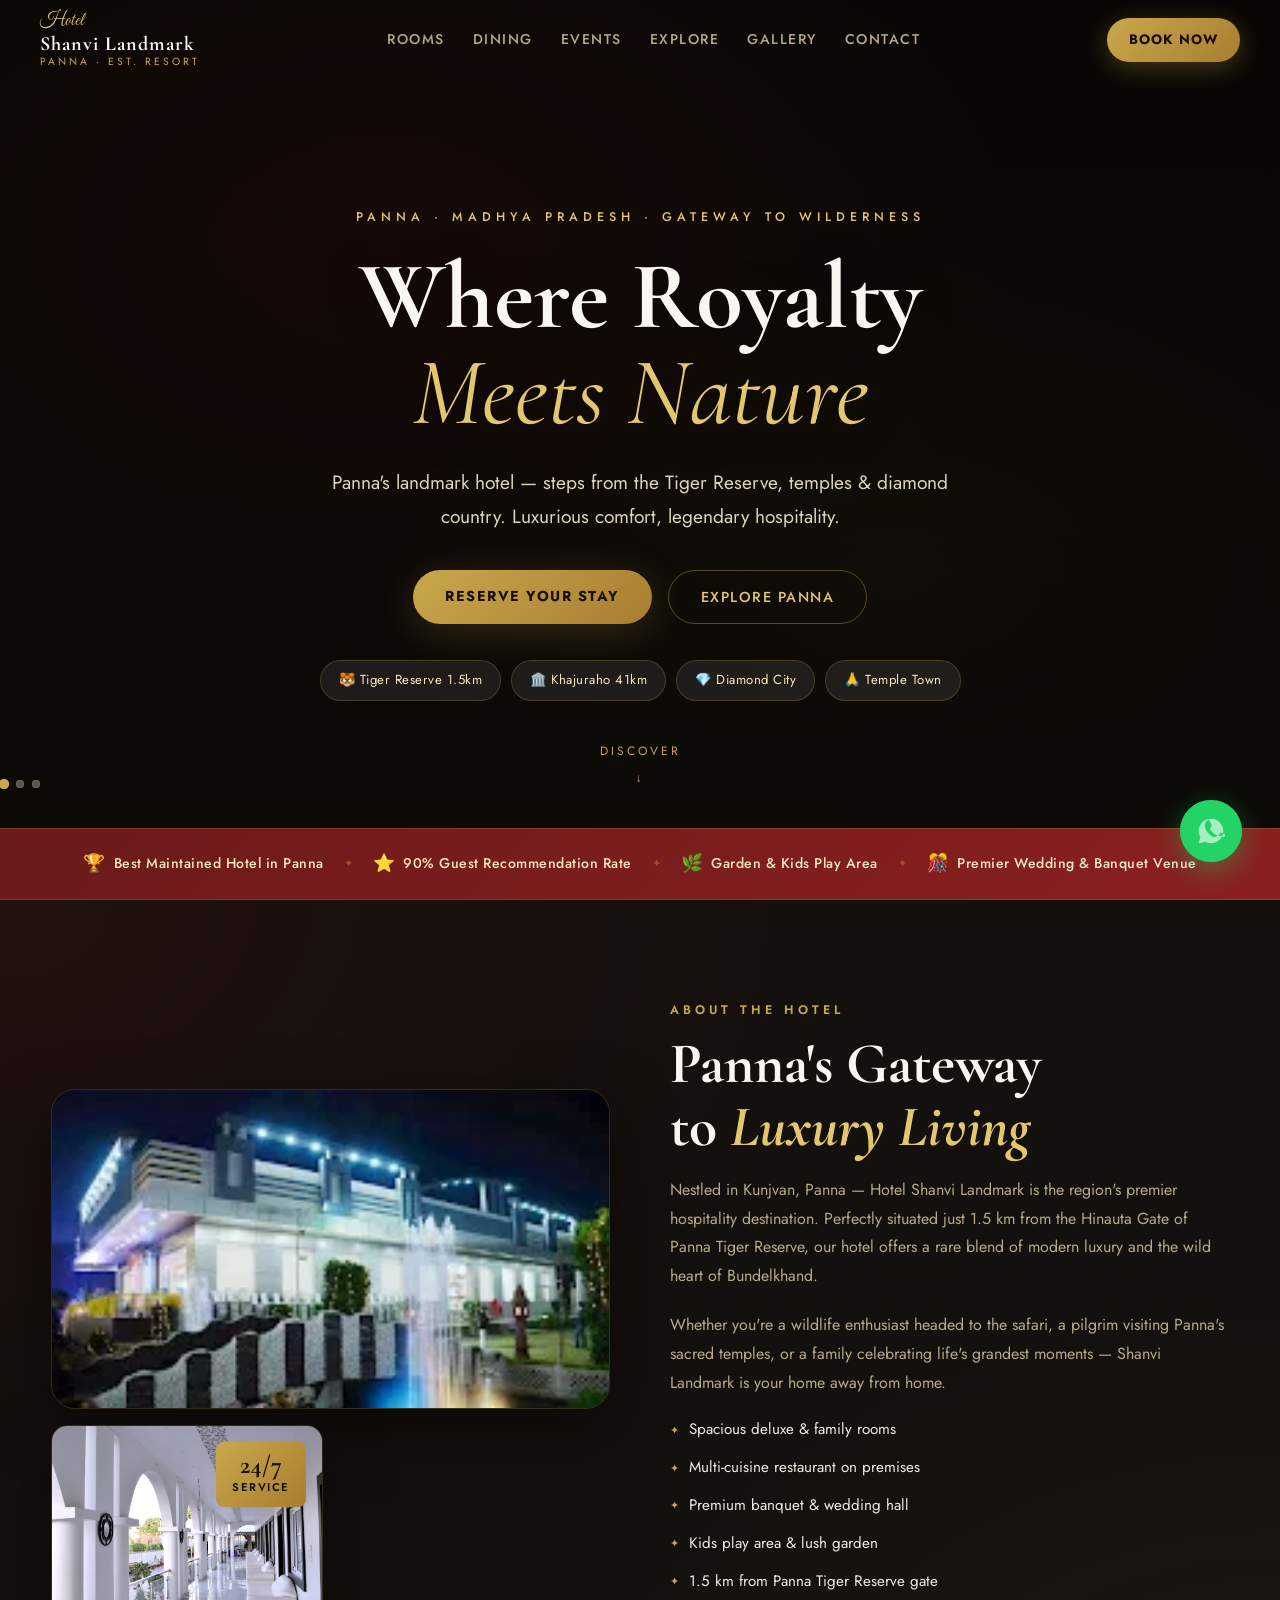
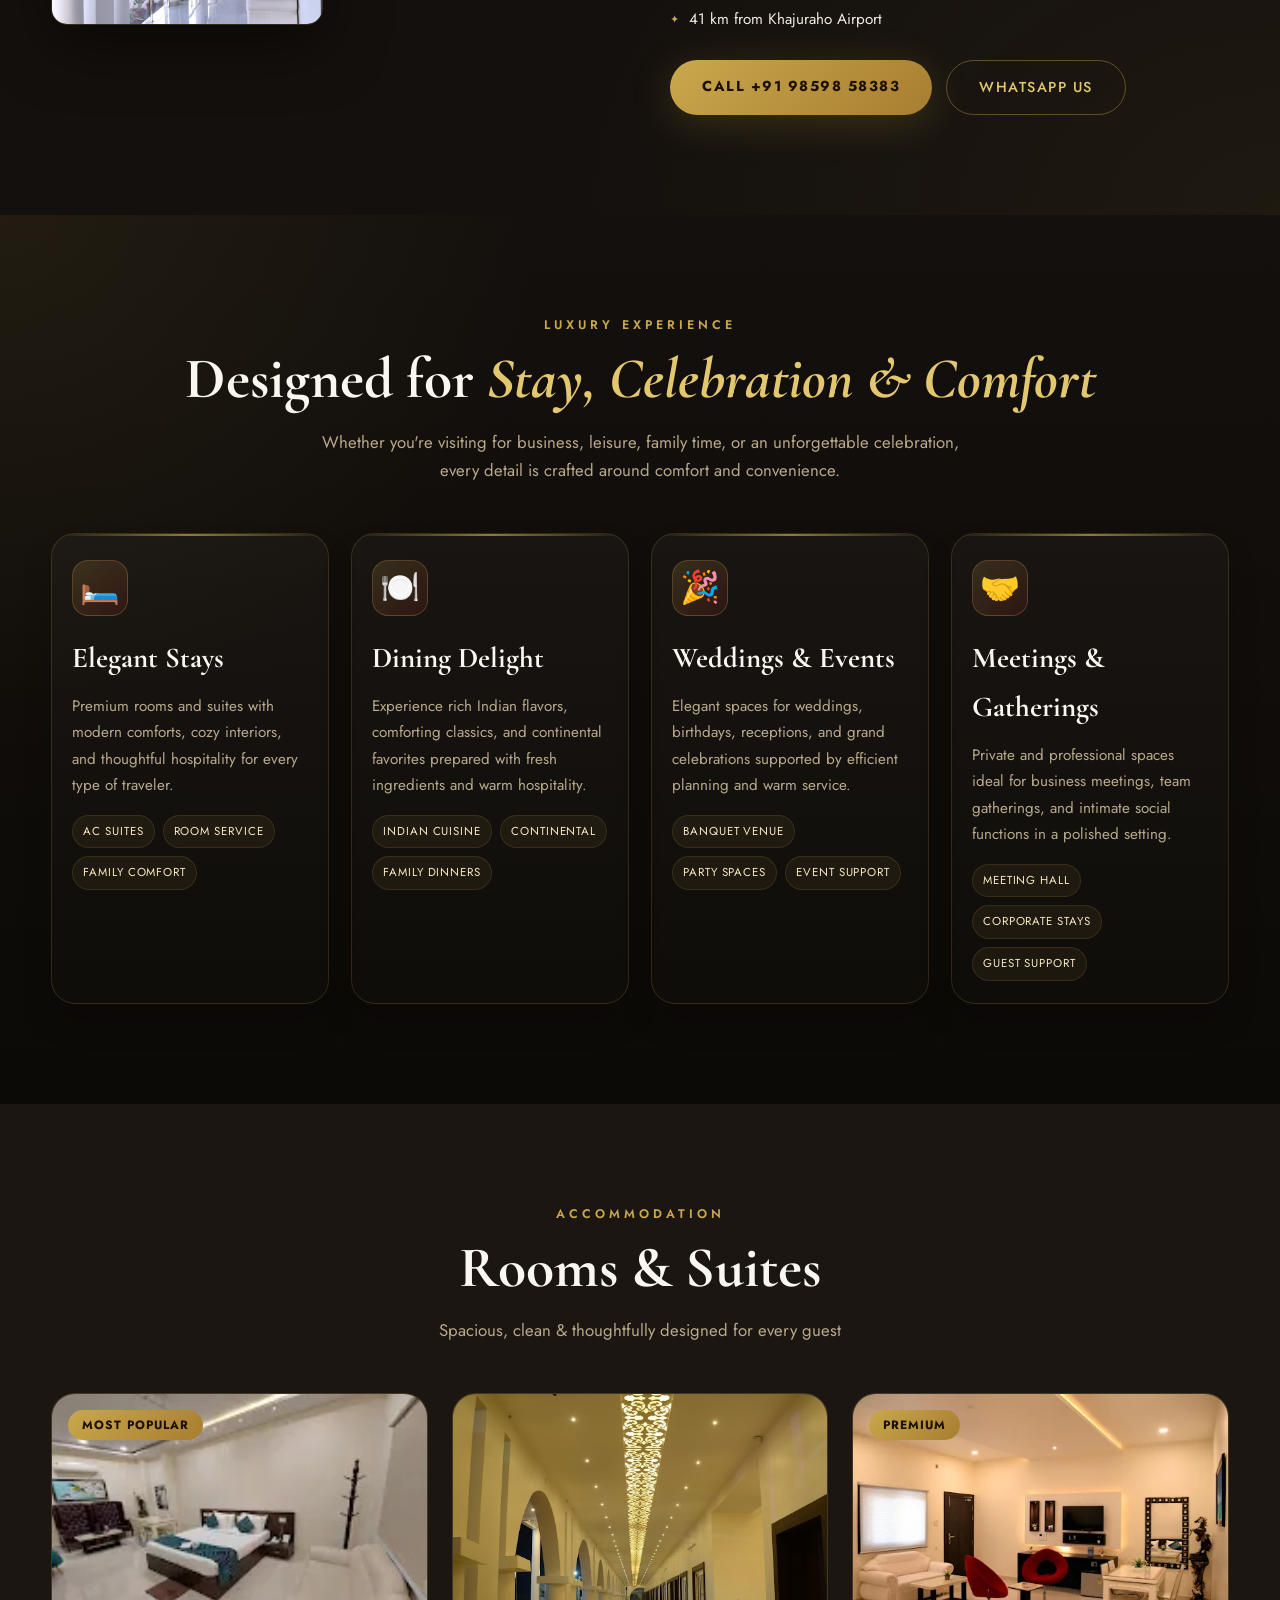
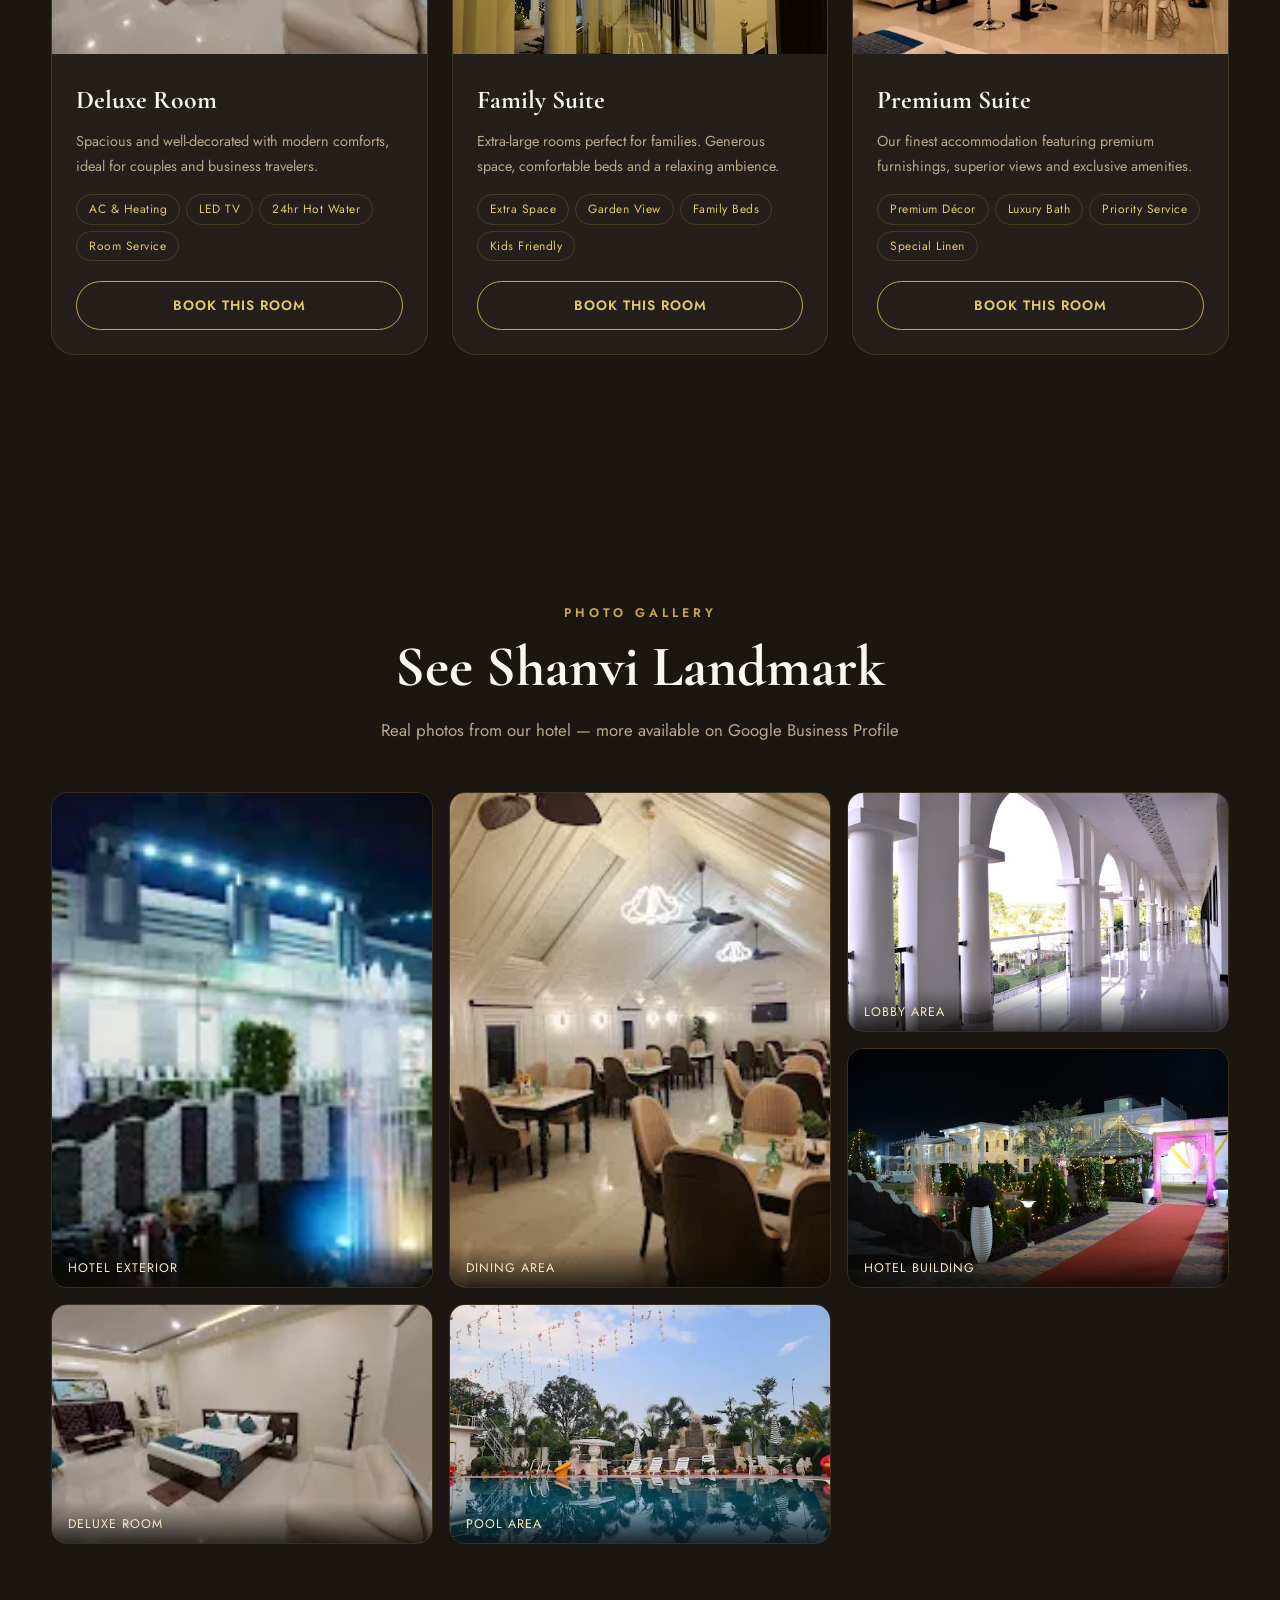
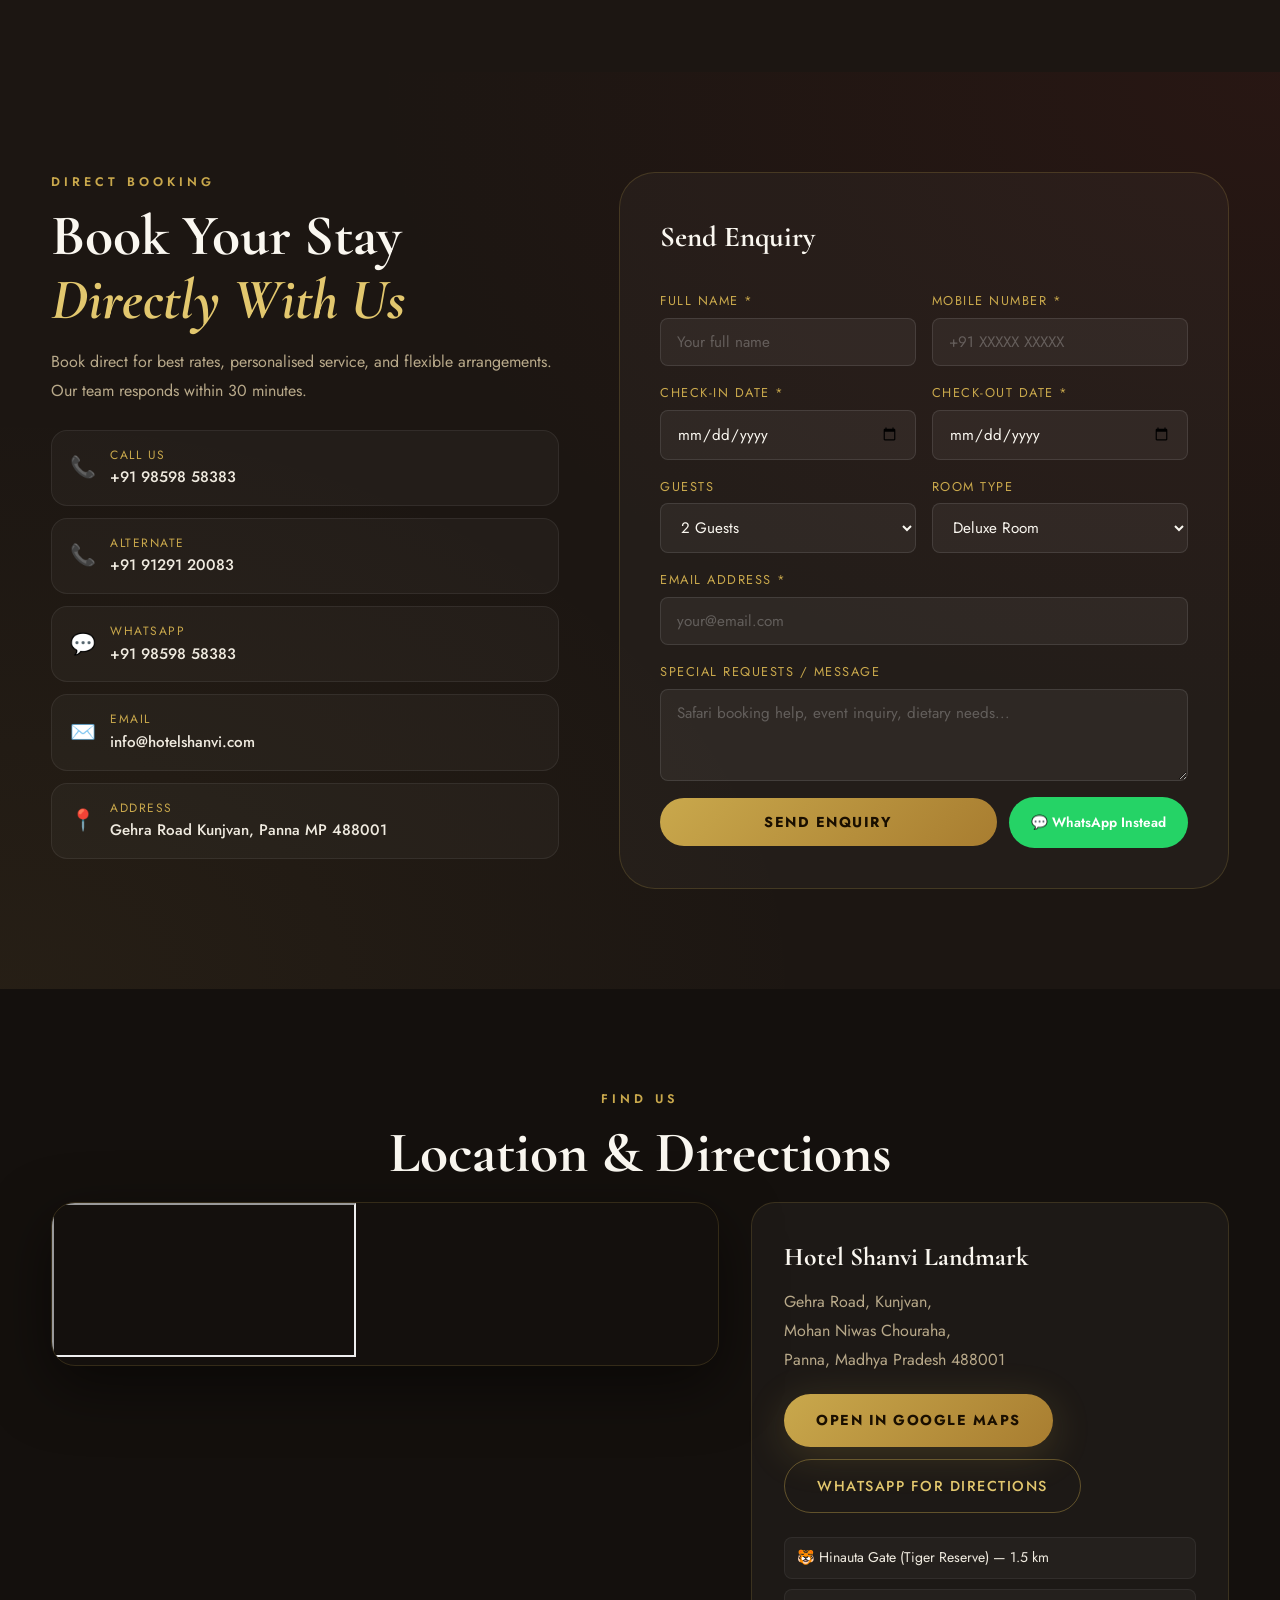
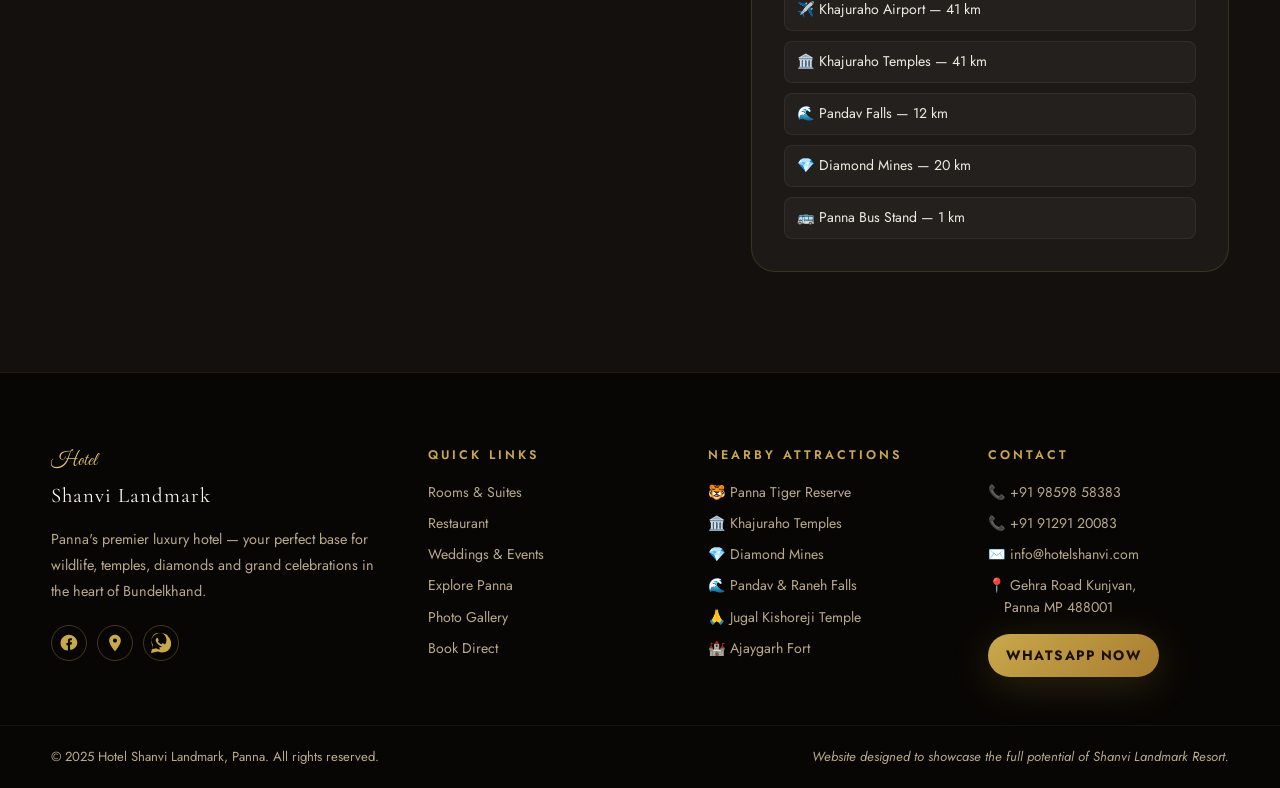
==== index.html @ 97e10716 "Add premium luxury UX layer with mobile sticky booking bar and feature styling" ====
<!DOCTYPE html>
<html lang="en">
<head>
  <meta charset="UTF-8" />
  <meta name="viewport" content="width=device-width, initial-scale=1.0" />
  <meta name="theme-color" content="#0c0a07" />
  <meta name="format-detection" content="telephone=no" />
  <title>Hotel Shanvi Landmark | Panna's Premier Luxury Resort</title>
  <meta name="description" content="Panna's finest luxury hotel — spacious rooms, fine dining, wedding banquet, near Panna Tiger Reserve & Khajuraho. Book direct at Hotel Shanvi Landmark." />

  <meta property="og:title" content="Hotel Shanvi Landmark — Panna's Premier Luxury Resort" />
  <meta property="og:description" content="Panna's finest luxury hotel — spacious rooms, fine dining, wedding banquet, near Panna Tiger Reserve & Khajuraho. Book direct at Hotel Shanvi Landmark." />
  <meta property="og:image" content="/images/exterior-view-front.webp" />
  <meta property="og:type" content="hotel" />
  <meta name="twitter:card" content="summary_large_image" />

  <link rel="dns-prefetch" href="//fonts.googleapis.com">
  <link rel="dns-prefetch" href="//fonts.gstatic.com">
  <link rel="preconnect" href="https://fonts.googleapis.com">
  <link rel="preconnect" href="https://fonts.gstatic.com" crossorigin>
  <link href="https://fonts.googleapis.com/css2?family=Cormorant+Garamond:wght@400;500;600;700&family=Great+Vibes&family=Jost:wght@300;400;500;600;700&display=swap" rel="stylesheet">

  <script type="application/ld+json">
  {
    "@context": "https://schema.org",
    "@type": "Hotel",
    "name": "Hotel Shanvi Landmark",
    "image": [
      "https://raw.githubusercontent.com/Abhisheksonijhon/sanghvi-hotel/main/images/exterior-view-front.webp",
      "https://raw.githubusercontent.com/Abhisheksonijhon/sanghvi-hotel/main/images/day-lobby.jpg"
    ],
    "address": {
      "@type": "PostalAddress",
      "streetAddress": "Gehra Road Kunjvan",
      "addressLocality": "Panna",
      "addressRegion": "MP",
      "postalCode": "488001",
      "addressCountry": "IN"
    },
    "telephone": "+919859858383",
    "url": "https://abhisheksonijhon.github.io/sanghvi-hotel/"
  }
  </script>

  <link rel="stylesheet" href="style.css">
  <link rel="stylesheet" href="animations.css">
  <link rel="stylesheet" href="responsive.css">
  <link rel="stylesheet" href="mobile-fixes.css">
  <link rel="stylesheet" href="luxury-enhancements.css">
  <script src="js/main.js" defer></script>
  <script src="js/form.js" defer></script>
</head>
<body>

  <div class="preloader" id="preloader">
    <div class="preloader-inner">
      <div class="preloader-crest">✦</div>
      <div class="preloader-name">Shanvi Landmark</div>
      <div class="preloader-bar"><div class="preloader-fill"></div></div>
    </div>
  </div>

  <header class="navbar" id="navbar">
    <div class="nav-inner">
      <a href="#home" class="logo" aria-label="Shanvi Landmark home page">
        <span class="logo-script">Hotel</span>
        <span class="logo-main">Shanvi Landmark</span>
        <span class="logo-sub">Panna · Est. Resort</span>
      </a>
      <nav class="nav-links" id="navLinks" aria-label="Main navigation">
        <a href="#rooms">Rooms</a>
        <a href="#dining">Dining</a>
        <a href="#events">Events</a>
        <a href="#explore">Explore</a>
        <a href="#gallery">Gallery</a>
        <a href="#contact">Contact</a>
      </nav>
      <div class="nav-right">
        <a href="#booking" class="nav-book-btn">Book Now</a>
        <button class="hamburger" id="hamburger" aria-label="Menu" aria-expanded="false">
          <span></span><span></span><span></span>
        </button>
      </div>
    </div>
    <div class="mobile-menu" id="mobileMenu" aria-hidden="true">
      <a href="#rooms" onclick="closeMobile()">Rooms</a>
      <a href="#dining" onclick="closeMobile()">Dining</a>
      <a href="#events" onclick="closeMobile()">Events</a>
      <a href="#explore" onclick="closeMobile()">Explore Panna</a>
      <a href="#gallery" onclick="closeMobile()">Gallery</a>
      <a href="#contact" onclick="closeMobile()">Contact</a>
      <a href="#booking" class="mobile-book" onclick="closeMobile()">Book Now</a>
    </div>
  </header>

  <main>
    <section class="hero" id="home">
      <div class="hero-slides">
        <div class="slide slide-1 active"></div>
        <div class="slide slide-2"></div>
        <div class="slide slide-3"></div>
      </div>
      <div class="hero-overlay"></div>

      <div class="hero-content">
        <p class="hero-eyebrow reveal-up">Panna · Madhya Pradesh · Gateway to Wilderness</p>
        <h1 class="hero-title reveal-up delay-1">Where Royalty<br><em>Meets Nature</em></h1>
        <p class="hero-desc reveal-up delay-2">Panna's landmark hotel — steps from the Tiger Reserve, temples & diamond country. Luxurious comfort, legendary hospitality.</p>
        <div class="hero-actions reveal-up delay-3">
          <a href="#booking" class="btn-gold">Reserve Your Stay</a>
          <a href="#explore" class="btn-ghost">Explore Panna</a>
        </div>
        <div class="hero-badges reveal-up delay-4">
          <div class="badge">🐯 Tiger Reserve 1.5km</div>
          <div class="badge">🏛️ Khajuraho 41km</div>
          <div class="badge">💎 Diamond City</div>
          <div class="badge">🙏 Temple Town</div>
        </div>
      </div>

      <div class="hero-scroll">
        <span>Discover</span>
        <div class="scroll-arrow">↓</div>
      </div>

      <div class="slide-dots">
        <button class="dot active" onclick="goSlide(0)" aria-label="Slide 1"></button>
        <button class="dot" onclick="goSlide(1)" aria-label="Slide 2"></button>
        <button class="dot" onclick="goSlide(2)" aria-label="Slide 3"></button>
      </div>
    </section>

    <section class="strip-stats">
      <div class="strip-inner">
        <div class="strip-item"><span class="strip-icon">🏆</span><span class="strip-text">Best Maintained Hotel in Panna</span></div>
        <div class="strip-divider">✦</div>
        <div class="strip-item"><span class="strip-icon">⭐</span><span class="strip-text">90% Guest Recommendation Rate</span></div>
        <div class="strip-divider">✦</div>
        <div class="strip-item"><span class="strip-icon">🌿</span><span class="strip-text">Garden & Kids Play Area</span></div>
        <div class="strip-divider">✦</div>
        <div class="strip-item"><span class="strip-icon">🎊</span><span class="strip-text">Premier Wedding & Banquet Venue</span></div>
      </div>
    </section>

    <section class="section about-section" id="about">
      <div class="container grid-2-col">
        <div class="about-images reveal-left">
          <div class="about-img-main">
            <img src="images/exterior-view-front.webp" alt="Hotel Shanvi Landmark Panna exterior" width="1600" height="900" loading="lazy" />
          </div>
          <div class="about-img-accent">
            <img src="images/day-lobby.jpg" alt="Hotel lobby" width="800" height="600" loading="lazy" />
            <div class="about-badge-float">
              <div class="float-number">24/7</div>
              <div class="float-label">Service</div>
            </div>
          </div>
        </div>
        <div class="about-content reveal-right">
          <div class="section-label">About the Hotel</div>
          <h2 class="section-title">Panna's Gateway<br>to <em>Luxury Living</em></h2>
          <p class="section-body">Nestled in Kunjvan, Panna — Hotel Shanvi Landmark is the region's premier hospitality destination. Perfectly situated just 1.5 km from the Hinauta Gate of Panna Tiger Reserve, our hotel offers a rare blend of modern luxury and the wild heart of Bundelkhand.</p>
          <p class="section-body">Whether you're a wildlife enthusiast headed to the safari, a pilgrim visiting Panna's sacred temples, or a family celebrating life's grandest moments — Shanvi Landmark is your home away from home.</p>
          <ul class="about-feats">
            <li><span class="feat-icon">✦</span> Spacious deluxe & family rooms</li>
            <li><span class="feat-icon">✦</span> Multi-cuisine restaurant on premises</li>
            <li><span class="feat-icon">✦</span> Premium banquet & wedding hall</li>
            <li><span class="feat-icon">✦</span> Kids play area & lush garden</li>
            <li><span class="feat-icon">✦</span> 1.5 km from Panna Tiger Reserve gate</li>
            <li><span class="feat-icon">✦</span> 41 km from Khajuraho Airport</li>
          </ul>
          <div class="about-cta">
            <a href="tel:+919859858383" class="btn-gold">Call +91 98598 58383</a>
            <a href="https://wa.me/919859858383" rel="noopener noreferrer" class="btn-ghost" target="_blank">WhatsApp Us</a>
          </div>
        </div>
      </div>
    </section>

    <section class="section feature-section" id="experience">
      <div class="container">
        <div class="section-head center">
          <div class="section-label">Luxury Experience</div>
          <h2 class="section-title">Designed for <em>Stay, Celebration & Comfort</em></h2>
          <p class="section-subtitle">Whether you're visiting for business, leisure, family time, or an unforgettable celebration, every detail is crafted around comfort and convenience.</p>
        </div>
        <div class="feature-grid">
          <article class="feature-card reveal-up">
            <div class="feature-icon">🛏️</div>
            <h3>Elegant Stays</h3>
            <p>Premium rooms and suites with modern comforts, cozy interiors, and thoughtful hospitality for every type of traveler.</p>
            <ul>
              <li>AC suites</li>
              <li>Room service</li>
              <li>Family comfort</li>
            </ul>
          </article>
          <article class="feature-card reveal-up delay-1">
            <div class="feature-icon">🍽️</div>
            <h3>Dining Delight</h3>
            <p>Experience rich Indian flavors, comforting classics, and continental favorites prepared with fresh ingredients and warm hospitality.</p>
            <ul>
              <li>Indian cuisine</li>
              <li>Continental</li>
              <li>Family dinners</li>
            </ul>
          </article>
          <article class="feature-card reveal-up delay-2">
            <div class="feature-icon">🎉</div>
            <h3>Weddings & Events</h3>
            <p>Elegant spaces for weddings, birthdays, receptions, and grand celebrations supported by efficient planning and warm service.</p>
            <ul>
              <li>Banquet venue</li>
              <li>Party spaces</li>
              <li>Event support</li>
            </ul>
          </article>
          <article class="feature-card reveal-up delay-3">
            <div class="feature-icon">🤝</div>
            <h3>Meetings & Gatherings</h3>
            <p>Private and professional spaces ideal for business meetings, team gatherings, and intimate social functions in a polished setting.</p>
            <ul>
              <li>Meeting hall</li>
              <li>Corporate stays</li>
              <li>Guest support</li>
            </ul>
          </article>
        </div>
      </div>
    </section>

    <section class="section rooms-section" id="rooms">
      <div class="container">
        <div class="section-head center">
          <div class="section-label">Accommodation</div>
          <h2 class="section-title">Rooms & Suites</h2>
          <p class="section-subtitle">Spacious, clean & thoughtfully designed for every guest</p>
        </div>

        <div class="rooms-grid">
          <div class="room-card reveal-up">
            <div class="room-img-wrap">
              <img src="images/delux-romm.webp" alt="Deluxe Room at Shanvi Landmark" width="1200" height="800" loading="lazy" />
              <div class="room-tag">Most Popular</div>
            </div>
            <div class="room-info">
              <h3>Deluxe Room</h3>
              <p>Spacious and well-decorated with modern comforts, ideal for couples and business travelers.</p>
              <ul class="room-amenities">
                <li>AC &amp; Heating</li>
                <li>LED TV</li>
                <li>24hr Hot Water</li>
                <li>Room Service</li>
              </ul>
              <a data-room="Deluxe Room" href="#booking" class="btn-room">Book This Room</a>
            </div>
          </div>

          <div class="room-card reveal-up delay-1">
            <div class="room-img-wrap">
              <img src="images/slh-lobby.JPG" alt="Family Suite at Shanvi Landmark" width="1200" height="800" loading="lazy" />
            </div>
            <div class="room-info">
              <h3>Family Suite</h3>
              <p>Extra-large rooms perfect for families. Generous space, comfortable beds and a relaxing ambience.</p>
              <ul class="room-amenities">
                <li>Extra Space</li>
                <li>Garden View</li>
                <li>Family Beds</li>
                <li>Kids Friendly</li>
              </ul>
              <a data-room="Family Suite" href="#booking" class="btn-room">Book This Room</a>
            </div>
          </div>

          <div class="room-card reveal-up delay-2">
            <div class="room-img-wrap">
              <img src="images/super-delus-room.webp" alt="Premium Suite at Shanvi Landmark" width="1200" height="800" loading="lazy" />
              <div class="room-tag">Premium</div>
            </div>
            <div class="room-info">
              <h3>Premium Suite</h3>
              <p>Our finest accommodation featuring premium furnishings, superior views and exclusive amenities.</p>
              <ul class="room-amenities">
                <li>Premium Décor</li>
                <li>Luxury Bath</li>
                <li>Priority Service</li>
                <li>Special Linen</li>
              </ul>
              <a data-room="Premium Suite" href="#booking" class="btn-room">Book This Room</a>
            </div>
          </div>
        </div>
      </div>
    </section>

    <section class="section gallery-section" id="gallery">
      <div class="container">
        <div class="section-head center">
          <div class="section-label">Photo Gallery</div>
          <h2 class="section-title">See Shanvi Landmark</h2>
          <p class="section-subtitle">Real photos from our hotel — more available on Google Business Profile</p>
        </div>
        <div class="gallery-masonry">
          <div class="gm-item tall reveal-up"><img src="images/exterior-view-front.webp" alt="Hotel exterior" loading="lazy" /><div class="gm-caption">Hotel Exterior</div></div>
          <div class="gm-item reveal-up delay-1"><img src="images/lobby-day.jpg" alt="Hotel lobby" loading="lazy" /><div class="gm-caption">Lobby Area</div></div>
          <div class="gm-item reveal-up delay-2"><img src="images/front-outer.jpg" alt="Hotel building" loading="lazy" /><div class="gm-caption">Hotel Building</div></div>
          <div class="gm-item tall reveal-up delay-1"><img src="images/food-cafeteria.webp" alt="Dining" loading="lazy" /><div class="gm-caption">Dining Area</div></div>
          <div class="gm-item reveal-up delay-2"><img src="images/delux-romm.webp" alt="Deluxe Room" loading="lazy" /><div class="gm-caption">Deluxe Room</div></div>
          <div class="gm-item reveal-up delay-3"><img src="images/swiming-pool-area.webp" alt="Swimming Pool" loading="lazy" /><div class="gm-caption">Pool Area</div></div>
        </div>
      </div>
    </section>

    <section class="section booking-section" id="booking">
      <div class="container">
        <div class="booking-wrap">
          <div class="booking-info reveal-left">
            <div class="section-label">Direct Booking</div>
            <h2 class="section-title">Book Your Stay<br><em>Directly With Us</em></h2>
            <p class="section-body">Book direct for best rates, personalised service, and flexible arrangements. Our team responds within 30 minutes.</p>
            <div class="booking-contact-list">
              <a href="tel:+919859858383" class="bc-item"><div class="bc-icon">📞</div><div><div class="bc-label">Call Us</div><div class="bc-value">+91 98598 58383</div></div></a>
              <a href="tel:+919129120083" class="bc-item"><div class="bc-icon">📞</div><div><div class="bc-label">Alternate</div><div class="bc-value">+91 91291 20083</div></div></a>
              <a href="https://wa.me/919859858383" class="bc-item" target="_blank" rel="noopener noreferrer"><div class="bc-icon">💬</div><div><div class="bc-label">WhatsApp</div><div class="bc-value">+91 98598 58383</div></div></a>
              <a href="mailto:info@hotelshanvi.com" class="bc-item"><div class="bc-icon">✉️</div><div><div class="bc-label">Email</div><div class="bc-value">info@hotelshanvi.com</div></div></a>
              <div class="bc-item"><div class="bc-icon">📍</div><div><div class="bc-label">Address</div><div class="bc-value">Gehra Road Kunjvan, Panna MP 488001</div></div></div>
            </div>
          </div>

          <div class="booking-form-wrap reveal-right">
            <form class="booking-form" id="bookingForm">
              <h3>Send Enquiry</h3>
              <div class="form-row">
                <div class="form-group"><label for="name">Full Name *</label><input id="name" type="text" name="name" required placeholder="Your full name" /></div>
                <div class="form-group"><label for="phone">Mobile Number *</label><input id="phone" type="tel" name="phone" required placeholder="+91 XXXXX XXXXX" /></div>
              </div>
              <div class="form-row">
                <div class="form-group"><label for="checkin">Check-in Date *</label><input id="checkin" type="date" name="checkin" required /></div>
                <div class="form-group"><label for="checkout">Check-out Date *</label><input id="checkout" type="date" name="checkout" required /></div>
              </div>
              <div class="form-row">
                <div class="form-group"><label for="guests">Guests</label><select name="guests" id="guests"><option>1 Guest</option><option selected>2 Guests</option><option>3 Guests</option><option>4+ Guests</option></select></div>
                <div class="form-group"><label for="room">Room Type</label><select name="room" id="room"><option>Deluxe Room</option><option>Family Suite</option><option>Premium Suite</option><option>Not Sure Yet</option></select></div>
              </div>
              <div class="form-group full"><label for="email">Email Address *</label><input id="email" type="email" name="email" required placeholder="your@email.com" /></div>
              <div class="form-group full"><label for="message">Special Requests / Message</label><textarea id="message" name="message" rows="3" placeholder="Safari booking help, event inquiry, dietary needs..."></textarea></div>
              <div class="form-submit-row">
                <button type="submit" class="btn-submit" id="submitBtn"><span id="submitText">Send Enquiry</span><span id="submitSpinner" style="display:none">Sending...</span></button>
                <a href="https://wa.me/919859858383?text=Hello%2C%20I%20want%20to%20book%20a%20room%20at%20Shanvi%20Landmark%20Panna." class="btn-whatsapp-form" rel="noopener noreferrer" target="_blank">💬 WhatsApp Instead</a>
              </div>
              <div class="form-success" id="formSuccess" style="display:none">✅ Your enquiry has been sent! Our team will contact you within 30 minutes.</div>
              <div class="form-error" id="formError" style="display:none">❌ Something went wrong. Please call us directly.</div>
            </form>
          </div>
        </div>
      </div>
    </section>

    <section class="section location-section" id="contact">
      <div class="container">
        <div class="section-head center">
          <div class="section-label">Find Us</div>
          <h2 class="section-title">Location &amp; Directions</h2>
        </div>
        <div class="location-wrap">
          <div class="location-map reveal-left">
            <div class="map-responsive">
              <iframe src="https://www.google.com/maps/embed?pb=!1m18!1m12!1m3!1d3622.7!2d80.1871!3d24.7208!2m3!1f0!2f0!3f0!3m2!1i1024!2i768!4f13.1" title="Hotel Shanvi Landmark Panna location" loading="lazy" referrerpolicy="no-referrer-strict-origin-when-cross-origin" sandbox="allow-scripts allow-same-origin" aria-label="Hotel Shanvi Landmark location on Google Maps"></iframe>
            </div>
          </div>
          <div class="location-info reveal-right">
            <div class="li-card">
              <h3>Hotel Shanvi Landmark</h3>
              <p>Gehra Road, Kunjvan,<br>Mohan Niwas Chouraha,<br>Panna, Madhya Pradesh 488001</p>
              <div class="li-links">
                <a href="https://maps.app.goo.gl/8oGjP77grbRZjbnB8" class="btn-gold" target="_blank" rel="noopener noreferrer">Open in Google Maps</a>
                <a href="https://wa.me/919859858383?text=Hi%2C%20I%20need%20directions%20to%20Shanvi%20Landmark%20Hotel." class="btn-ghost" target="_blank" rel="noopener noreferrer">WhatsApp for Directions</a>
              </div>
              <div class="li-dist-list">
                <div class="ldl-item">🐯 Hinauta Gate (Tiger Reserve) — 1.5 km</div>
                <div class="ldl-item">✈️ Khajuraho Airport — 41 km</div>
                <div class="ldl-item">🏛️ Khajuraho Temples — 41 km</div>
                <div class="ldl-item">🌊 Pandav Falls — 12 km</div>
                <div class="ldl-item">💎 Diamond Mines — 20 km</div>
                <div class="ldl-item">🚌 Panna Bus Stand — 1 km</div>
              </div>
            </div>
          </div>
        </div>
      </div>
    </section>
  </main>

  <footer class="footer">
    <div class="footer-top">
      <div class="container footer-grid">
        <div class="footer-brand">
          <div class="footer-logo">
            <span class="fl-script">Hotel</span>
            <span class="fl-main">Shanvi Landmark</span>
          </div>
          <p>Panna's premier luxury hotel — your perfect base for wildlife, temples, diamonds and grand celebrations in the heart of Bundelkhand.</p>
          <div class="footer-social" role="navigation" aria-label="Footer social links">
            <a href="https://www.facebook.com/Shanvilandmarkresortpanna/" target="_blank" rel="noopener noreferrer" aria-label="Hotel on Facebook"><svg width="20" height="20" viewBox="0 0 24 24" fill="currentColor" aria-hidden="true"><path d="M22 12.07C22 6.48 17.52 2 11.93 2S1.86 6.48 1.86 12.07C1.86 17.03 5.8 21.09 10.64 21.09V14.77H8.9v-2.7h1.74V9.32c0-1.6.95-2.96 3.08-2.96.9 0 1.62.09 1.84.13v2.08h-1.27c-.8 0-1.02.38-1.02 1.02v1.6h2.3l-.36 2.7h-1.94v6.32c4.84-.1 8.78-4.16 8.78-9.12z"/></svg></a>
            <a href="https://maps.app.goo.gl/KbRtkq2R9STTNjx19" target="_blank" rel="noopener noreferrer" aria-label="Hotel on Google Business"><svg width="20" height="20" viewBox="0 0 24 24" fill="currentColor" aria-hidden="true"><path d="M12 2C8.13 2 5 5.13 5 9c0 5.25 7 13 7 13s7-7.75 7-13c0-3.87-3.13-7-7-7zm0 9.5c-1.38 0-2.5-1.12-2.5-2.5S10.62 6.5 12 6.5s2.5 1.12 2.5 2.5-1.12 2.5-2.5 2.5z"/></svg></a>
            <a href="https://wa.me/919859858383" target="_blank" rel="noopener noreferrer" aria-label="WhatsApp the hotel"><svg width="20" height="20" viewBox="0 0 24 24" fill="currentColor" aria-hidden="true"><path d="M20.52 3.48C18.08 1.04 14.39 0 11.07 0 5.18 0 .5 4.68.5 10.57c0 1.86.5 3.67 1.45 5.27L0 24l8.5-1.95c1.55.85 3.3 1.28 5.08 1.28 5.9 0 10.58-4.68 10.58-10.57 0-3.32-1.33-6.4-3.54-8.28zm-9.45 16.3c-1.58 0-3.13-.43-4.5-1.23l-.32-.19-5.04 1.15 1.34-4.9-.21-.32c-1.08-1.74-1.64-3.75-1.64-5.8 0-4.92 4-8.94 8.94-8.94 2.38 0 4.63.93 6.3 2.6 1.67 1.67 2.6 3.92 2.6 6.3 0 4.92-4.02 8.93-8.94 8.93zm4.9-6.7c-.27-.14-1.58-.78-1.82-.87-.24-.09-.41-.14-.59.14-.18.27-.7.87-.85 1.05-.16.18-.31.2-.58.07-.27-.14-1.15-.42-2.19-1.35-.81-.72-1.36-1.6-1.52-1.87-.16-.27-.02-.41.12-.54.12-.12.27-.31.41-.46.14-.15.18-.26.27-.44.09-.18.05-.34-.02-.48-.07-.14-.59-1.42-.81-1.95-.21-.5-.43-.43-.59-.44-.15-.01-.32-.01-.5-.01-.18 0-.48.07-.73.34-.25.27-.96.94-.96 2.29 0 1.36.98 2.65 1.12 2.83.14.18 1.95 2.98 4.72 4.18.66.28 1.18.46 1.58.59.66.21 1.27.18 1.75.11.53-.08 1.58-.64 1.81-1.26.23-.62.23-1.16.16-1.27-.07-.1-.25-.16-.52-.3z"/></svg></a>
          </div>
        </div>
        <div class="footer-col">
          <div class="footer-heading">Quick Links</div>
          <ul>
            <li><a href="#rooms">Rooms &amp; Suites</a></li>
            <li><a href="#dining">Restaurant</a></li>
            <li><a href="#events">Weddings &amp; Events</a></li>
            <li><a href="#explore">Explore Panna</a></li>
            <li><a href="#gallery">Photo Gallery</a></li>
            <li><a href="#booking">Book Direct</a></li>
          </ul>
        </div>
        <div class="footer-col">
          <div class="footer-heading">Nearby Attractions</div>
          <ul>
            <li>🐯 Panna Tiger Reserve</li>
            <li>🏛️ Khajuraho Temples</li>
            <li>💎 Diamond Mines</li>
            <li>🌊 Pandav &amp; Raneh Falls</li>
            <li>🙏 Jugal Kishoreji Temple</li>
            <li>🏰 Ajaygarh Fort</li>
          </ul>
        </div>
        <div class="footer-col">
          <div class="footer-heading">Contact</div>
          <ul>
            <li>📞 +91 98598 58383</li>
            <li>📞 +91 91291 20083</li>
            <li>✉️ info@hotelshanvi.com</li>
            <li>📍 Gehra Road Kunjvan,<br>&nbsp;&nbsp;&nbsp;&nbsp;Panna MP 488001</li>
          </ul>
          <div style="margin-top:16px;"><a href="https://wa.me/919859858383" class="btn-gold" target="_blank" rel="noopener noreferrer" style="font-size:0.85rem;padding:10px 18px;">WhatsApp Now</a></div>
        </div>
      </div>
    </div>
    <div class="footer-bottom">
      <div class="container">
        <p>© 2025 Hotel Shanvi Landmark, Panna. All rights reserved.</p>
        <p class="footer-credit">Website designed to showcase the full potential of Shanvi Landmark Resort.</p>
      </div>
    </div>
  </footer>

  <div class="wa-widget" id="waWidget">
    <div class="wa-chat-box" id="waChatBox">
      <div class="wa-chat-header">
        <div class="wa-avatar">🏨</div>
        <div class="wa-header-info">
          <div class="wa-name">Shanvi Landmark</div>
          <div class="wa-status">● Typically replies in minutes</div>
        </div>
        <button class="wa-close" onclick="toggleChat()" aria-label="Close chat">✕</button>
      </div>
      <div class="wa-chat-body">
        <div class="wa-bubble">
          <p>👋 Welcome to <strong>Hotel Shanvi Landmark</strong>, Panna!</p>
          <p>How can we help you today?</p>
        </div>
        <div class="wa-quick-btns">
          <button onclick="sendWA('I want to book a room at Shanvi Landmark Panna')">🛏️ Book a Room</button>
          <button onclick="sendWA('I need help planning a safari near Shanvi Landmark Panna')">🐯 Safari Booking</button>
          <button onclick="sendWA('I want to enquire about wedding or banquet at Shanvi Landmark')">💍 Wedding / Events</button>
          <button onclick="sendWA('What are the room rates at Shanvi Landmark Panna?')">💰 Ask Room Rates</button>
          <button onclick="sendWA('I need directions to Hotel Shanvi Landmark Panna')">📍 Get Directions</button>
        </div>
      </div>
      <div class="wa-chat-footer">
        <a href="https://wa.me/919859858383" class="wa-open-btn" target="_blank" rel="noopener">Open WhatsApp</a>
      </div>
    </div>
    <button class="wa-fab" onclick="toggleChat()" id="waFab" aria-label="WhatsApp Chat">
      <svg viewBox="0 0 32 32" fill="white" xmlns="http://www.w3.org/2000/svg" width="28" height="28"><path d="M16 2C8.27 2 2 8.27 2 16c0 2.44.66 4.73 1.8 6.71L2 30l7.5-1.77A13.93 13.93 0 0 0 16 30c7.73 0 14-6.27 14-14S23.73 2 16 2zm7.21 19.27c-.3.84-1.76 1.6-2.41 1.7-.64.1-1.44.14-2.32-.28-.88-.42-2.4-1.05-4.16-2.69-1.54-1.3-2.59-2.92-2.9-3.42-.31-.49-2.59-3.53-2.59-6.72 0-3.2 1.63-4.74 2.28-5.39.52-.53 1.05-.66 1.44-.66.38 0 .76.01 1.09.01.35 0 .83-.12 1.28.98.48 1.17 1.64 4.04 1.78 4.33.15.29.25.63.04 1.02-.21.39-.3.63-.59 1-.29.39-.61.88-.87 1.19-.29.39-.6.82-.26 1.4.35.61 1.57 2.59 3.38 4.21 2.31 2.06 4.25 2.7 4.86 3.01.61.31 1.02.26 1.39-.16.37-.42 1.57-1.82 1.99-2.44.42-.63.84-.52 1.42-.31.59.2 3.76 1.77 4.4 2.09.64.31.91.46 1.05.71.14.26.14.79-.17 1.62z"/></svg>
      <span class="wa-pulse"></span>
    </button>
  </div>

  <div class="sticky-book-bar" aria-label="Quick hotel booking">
    <a href="#booking" class="sticky-book-btn">Book Stay</a>
    <a href="tel:+919859858383" class="sticky-call-btn">Call</a>
    <a href="https://wa.me/919859858383" class="sticky-whatsapp-btn" target="_blank" rel="noopener noreferrer">WhatsApp</a>
  </div>

  <script>
    function toggleChat() {
      const chatBox = document.getElementById('waChatBox');
      const waFab = document.getElementById('waFab');
      if (!chatBox || !waFab) return;
      const isOpen = chatBox.classList.contains('open');
      chatBox.classList.toggle('open', !isOpen);
      waFab.style.display = isOpen ? 'block' : 'none';
    }

    function closeMobile() {
      const menu = document.getElementById('mobileMenu');
      const hb = document.getElementById('hamburger');
      if (menu) menu.classList.remove('open');
      if (hb) hb.setAttribute('aria-expanded', 'false');
      if (menu) menu.setAttribute('aria-hidden', 'true');
      document.body.classList.remove('body-lock');
    }
  </script>
</body>
</html>
---- style.css ----
/* ═══════════════════════════════════════════
   HOTEL SHANVI LANDMARK — LUXURY CSS
   Palette: Deep Burgundy · Champagne Gold · Ivory White
   ═══════════════════════════════════════════ */
/*.element {
  -webkit-backdrop-filter: blur(10px); /* Safari support */
  /*backdrop-filter: blur(10px);}*/

:root {
  /* Core Palette */
  --deep:       #0c0a07;
  --dark:       #14100d;
  --dark-soft:  #1c1612;
  --burgundy:   #6b1a1a;
  --wine:       #8b2020;
  --gold:       #c9a84c;
  --gold-light: #e2c76e;
  --gold-pale:  #f5e8c0;
  --ivory:      #faf7f0;
  --warm-white: #f0ebe0;
  --text:       #e8dfc8;
  --muted:      #b8a98a;
  --card-bg:    rgba(255,255,255,0.04);
  --card-border: rgba(201,168,76,0.18);

  /* Shadows */
  --shadow-gold: 0 8px 40px rgba(201,168,76,0.2);
  --shadow-dark: 0 20px 60px rgba(0,0,0,0.5);
  --shadow-soft: 0 4px 30px rgba(0,0,0,0.3);

  /* Radii */
  --r-sm: 8px;
  --r-md: 16px;
  --r-lg: 24px;
  --r-xl: 36px;

  /* Layout */
  --max: 1200px;
}

*, *::before, *::after { margin: 0; padding: 0; box-sizing: border-box; }
html { scroll-behavior: smooth; font-size: 16px; }

body {
  font-family: 'Jost', 'Segoe UI', sans-serif;
  background: var(--deep);
  color: var(--text);
  line-height: 1.7;
  overflow-x: hidden;
}

a { color: inherit; text-decoration: none; }
img { width: 100%; display: block; object-fit: cover; }
button { cursor: pointer; border: none; background: none; font-family: inherit; }

.container {
  width: min(92%, var(--max));
  margin: 0 auto;
}

.section { padding: 100px 0; position: relative; }

/* ─── TYPOGRAPHY ─── */
.section-label {
  font-size: 0.78rem;
  letter-spacing: 4px;
  text-transform: uppercase;
  color: var(--gold);
  margin-bottom: 12px;
  font-weight: 600;
}

.section-title {
  font-family: 'Cormorant Garamond', Georgia, serif;
  font-size: clamp(2.2rem, 4.5vw, 3.6rem);
  line-height: 1.1;
  color: var(--ivory);
  margin-bottom: 16px;
}
.section-title em {
  font-style: italic;
  color: var(--gold-light);
}

.section-subtitle {
  color: var(--muted);
  max-width: 640px;
  font-size: 1.05rem;
  margin-bottom: 48px;
}

.section-body {
  color: var(--muted);
  font-size: 1rem;
  margin-bottom: 20px;
  line-height: 1.8;
}

.section-head.center {
  text-align: center;
}
.section-head.center .section-subtitle {
  margin-left: auto;
  margin-right: auto;
}

/* ─── PRELOADER ─── */
.preloader {
  position: fixed;
  inset: 0;
  background: var(--deep);
  z-index: 9999;
  display: flex;
  align-items: center;
  justify-content: center;
  transition: opacity 0.6s ease, visibility 0.6s ease;
}
.preloader.done { opacity: 0; visibility: hidden; }

.preloader-inner { text-align: center; }
.preloader-crest {
  font-size: 3rem;
  color: var(--gold);
  animation: spin 2s linear infinite;
}
@keyframes spin { to { transform: rotate(360deg); } }
.preloader-name {
  font-family: 'Cormorant Garamond', serif;
  font-size: 1.6rem;
  color: var(--ivory);
  margin: 12px 0;
  letter-spacing: 4px;
}
.preloader-bar {
  width: 200px;
  height: 2px;
  background: rgba(201,168,76,0.2);
  border-radius: 999px;
  margin: 0 auto;
  overflow: hidden;
}
.preloader-fill {
  height: 100%;
  background: linear-gradient(90deg, var(--gold), var(--gold-light));
  border-radius: 999px;
  animation: preLoad 1.6s ease forwards;
}
@keyframes preLoad { from { width: 0; } to { width: 100%; } }

/* ─── NAVBAR ─── */
.navbar {
  position: fixed;
  inset: 0 0 auto 0;
  z-index: 1000;
  transition: background 0.4s ease, box-shadow 0.4s ease;
}
.navbar.scrolled {
  background: rgba(12, 10, 7, 0.96);
  -webkit-backdrop-filter: blur(12px);
  backdrop-filter: blur(20px);
  box-shadow: 0 2px 30px rgba(0,0,0,0.6);
  border-bottom: 1px solid rgba(201,168,76,0.12);
}

.nav-inner {
  width: min(94%, var(--max));
  margin: 0 auto;
  min-height: 80px;
  display: flex;
  align-items: center;
  justify-content: space-between;
  gap: 20px;
}

.logo { display: flex; flex-direction: column; line-height: 1.2; }
.logo-script {
  font-family: 'Great Vibes', cursive;
  font-size: 1.1rem;
  color: var(--gold-light);
}
.logo-main {
  font-family: 'Cormorant Garamond', serif;
  font-size: 1.25rem;
  font-weight: 700;
  color: var(--ivory);
  letter-spacing: 1px;
}
.logo-sub {
  font-size: 0.65rem;
  letter-spacing: 3px;
  color: var(--gold);
  text-transform: uppercase;
}

.nav-links {
  display: flex;
  align-items: center;
  gap: 28px;
}
.nav-links a {
  font-size: 0.88rem;
  letter-spacing: 1.5px;
  text-transform: uppercase;
  color: var(--muted);
  font-weight: 500;
  transition: color 0.3s;
  position: relative;
}
.nav-links a::after {
  content: '';
  position: absolute;
  bottom: -3px; left: 0;
  width: 0; height: 1px;
  background: var(--gold);
  transition: width 0.3s;
}
.nav-links a:hover { color: var(--gold-light); }
.nav-links a:hover::after { width: 100%; }

.nav-right { display: flex; align-items: center; gap: 16px; }

.nav-book-btn {
  padding: 10px 22px;
  border-radius: 999px;
  background: linear-gradient(135deg, var(--gold), #a87d30);
  color: #1a0f00;
  font-weight: 700;
  font-size: 0.85rem;
  letter-spacing: 1px;
  text-transform: uppercase;
  box-shadow: 0 6px 24px rgba(201,168,76,0.3);
  transition: transform 0.3s, box-shadow 0.3s;
}
.nav-book-btn:hover {
  transform: translateY(-2px);
  box-shadow: 0 12px 32px rgba(201,168,76,0.4);
}

.hamburger {
  display: none;
  flex-direction: column;
  gap: 5px;
  padding: 8px;
}
.hamburger span {
  display: block;
  width: 24px; height: 2px;
  background: var(--gold-light);
  border-radius: 2px;
  transition: 0.3s;
}

.mobile-menu {
  display: none;
  flex-direction: column;
  padding: 20px 24px;
  background: rgba(12,10,7,0.98);
  border-top: 1px solid rgba(201,168,76,0.15);
}
.mobile-menu a {
  padding: 14px 0;
  font-size: 1rem;
  color: var(--muted);
  border-bottom: 1px solid rgba(255,255,255,0.06);
  letter-spacing: 1.5px;
  text-transform: uppercase;
  font-size: 0.9rem;
}
.mobile-menu a:last-child { border-bottom: none; }
.mobile-book {
  margin-top: 12px;
  padding: 14px 24px !important;
  background: linear-gradient(135deg, var(--gold), #a87d30);
  color: #1a0f00 !important;
  font-weight: 700;
  border-radius: var(--r-sm);
  text-align: center;
}
.mobile-menu.open { display: flex; }

/* ─── BUTTONS ─── */
.btn-gold {
  display: inline-block;
  padding: 14px 32px;
  border-radius: 999px;
  background: linear-gradient(135deg, var(--gold), #a87d30);
  color: #1a0f00;
  font-weight: 700;
  font-size: 0.9rem;
  letter-spacing: 1.5px;
  text-transform: uppercase;
  box-shadow: var(--shadow-gold);
  transition: transform 0.3s, box-shadow 0.3s;
}
.btn-gold:hover { transform: translateY(-3px); box-shadow: 0 16px 48px rgba(201,168,76,0.4); }

.btn-ghost {
  display: inline-block;
  padding: 14px 32px;
  border-radius: 999px;
  border: 1px solid rgba(201,168,76,0.4);
  color: var(--gold-light);
  font-weight: 500;
  font-size: 0.9rem;
  letter-spacing: 1.5px;
  text-transform: uppercase;
  transition: border-color 0.3s, background 0.3s;
}
.btn-ghost:hover { border-color: var(--gold); background: rgba(201,168,76,0.08); }

.btn-ghost-sm {
  display: inline-block;
  padding: 8px 20px;
  border-radius: 999px;
  border: 1px solid rgba(255,255,255,0.4);
  color: white;
  font-size: 0.8rem;
  letter-spacing: 1px;
  text-transform: uppercase;
  transition: background 0.3s;
}
.btn-ghost-sm:hover { background: rgba(255,255,255,0.15); }

/* ─── HERO ─── */
.hero {
  min-height: 92vh;
  position: relative;
  display: flex;
  align-items: center;
  justify-content: center;
  overflow: hidden;
  isolation: isolate;
}

@media (min-width: 1400px) {
  .hero { min-height: 88vh; max-height: 900px; }
}

.hero-slides, .slide {
  position: absolute;
  inset: 0;
  z-index: -2;
}

.slide-1 {
  background: url('https://images.unsplash.com/photo-1542314831-068cd1dbfeeb?w=1800&q=80') center/cover no-repeat;
}
.slide-2 {
  background: url('https://images.unsplash.com/photo-1566073771259-6a8506099945?w=1800&q=80') center/cover no-repeat;
}
.slide-3 {
  background: url('https://images.unsplash.com/photo-1561731216-c3a4d99437d5?w=1800&q=80') center/cover no-repeat;
}

.slide {
  opacity: 0;
  transition: opacity 1.2s ease;
  transform: scale(1.05);
  animation: zoomBg 12s ease-in-out infinite alternate;
}
.slide.active { opacity: 1; }

@keyframes zoomBg {
  from { transform: scale(1); }
  to { transform: scale(1.08); }
}

.hero-overlay {
  position: absolute;
  inset: 0;
  z-index: -1;
  background:
    linear-gradient(to bottom, rgba(6,4,2,0.5) 0%, rgba(10,7,4,0.65) 60%, rgba(12,10,7,0.9) 100%),
    radial-gradient(ellipse at 30% 30%, rgba(107,26,26,0.3), transparent 50%),
    radial-gradient(ellipse at 70% 70%, rgba(201,168,76,0.1), transparent 40%);
}

.hero-content {
  text-align: center;
  max-width: 900px;
  padding: 0 24px;
  padding-top: 80px;
}

.hero-eyebrow {
  font-size: 0.78rem;
  letter-spacing: 5px;
  text-transform: uppercase;
  color: var(--gold-light);
  margin-bottom: 20px;
  font-weight: 500;
}

.hero-title {
  font-family: 'Cormorant Garamond', Georgia, serif;
  font-size: clamp(3.2rem, 7.5vw, 6.5rem);
  font-weight: 700;
  line-height: 1.0;
  color: var(--ivory);
  text-shadow: 0 8px 40px rgba(0,0,0,0.4);
  margin-bottom: 24px;
}
.hero-title em {
  font-style: italic;
  color: var(--gold-light);
  font-weight: 400;
}

.hero-desc {
  font-size: clamp(1rem, 2vw, 1.2rem);
  color: #ddd4be;
  max-width: 680px;
  margin: 0 auto 36px;
  line-height: 1.8;
}

.hero-actions {
  display: flex;
  gap: 16px;
  justify-content: center;
  flex-wrap: wrap;
  margin-bottom: 36px;
}

.hero-badges {
  display: flex;
  justify-content: center;
  flex-wrap: wrap;
  gap: 10px;
}
.badge {
  padding: 8px 18px;
  border-radius: 999px;
  background: rgba(255,255,255,0.08);
  border: 1px solid rgba(201,168,76,0.25);
  -webkit-backdrop-filter: blur(12px);
  backdrop-filter: blur(12px);
  font-size: 0.82rem;
  color: var(--gold-pale);
  letter-spacing: 0.5px;
}

.hero-scroll {
  position: absolute;
  bottom: 40px;
  left: 50%;
  transform: translateX(-50%);
  text-align: center;
  color: var(--gold);
  font-size: 0.75rem;
  letter-spacing: 3px;
  text-transform: uppercase;
}
.scroll-arrow {
  margin-top: 6px;
  animation: bounce 2s infinite;
}
@keyframes bounce { 0%,100%{transform:translateY(0)} 50%{transform:translateY(8px)} }

.slide-dots {
  position: absolute;
  bottom: 40px;
  right: 40px;
  display: flex;
  gap: 8px;
}
.dot {
  width: 8px; height: 8px;
  border-radius: 50%;
  background: rgba(255,255,255,0.3);
  border: 1px solid rgba(201,168,76,0.3);
  transition: background 0.3s, transform 0.3s;
}
.dot.active {
  background: var(--gold);
  transform: scale(1.3);
}

/* ─── STRIP STATS ─── */
.strip-stats {
  background: linear-gradient(135deg, var(--burgundy), var(--wine));
  border-top: 1px solid rgba(201,168,76,0.2);
  border-bottom: 1px solid rgba(201,168,76,0.2);
  padding: 20px 0;
}
.strip-inner {
  width: min(94%, var(--max));
  margin: 0 auto;
  display: flex;
  align-items: center;
  justify-content: center;
  gap: 20px;
  flex-wrap: wrap;
}
.strip-item {
  display: flex;
  align-items: center;
  gap: 8px;
  font-size: 0.88rem;
  color: var(--gold-pale);
  font-weight: 500;
  letter-spacing: 0.5px;
}
.strip-icon { font-size: 1.1rem; }
.strip-divider {
  color: rgba(201,168,76,0.4);
  font-size: 0.7rem;
}

/* ─── ABOUT ─── */
.about-section {
  background:
    radial-gradient(ellipse at top left, rgba(107,26,26,0.15), transparent 45%),
    radial-gradient(ellipse at bottom right, rgba(201,168,76,0.06), transparent 40%),
    var(--dark);
}

.grid-2-col {
  display: grid;
  grid-template-columns: 1fr 1fr;
  gap: 60px;
  align-items: center;
}
.vcenter { align-items: center; }

.about-images {
  position: relative;
  display: grid;
  grid-template-columns: 1fr 1fr;
  grid-template-rows: 1fr auto;
  gap: 16px;
}
.about-img-main {
  grid-column: 1 / 3;
  height: 320px;
  border-radius: var(--r-lg);
  overflow: hidden;
  border: 1px solid var(--card-border);
  box-shadow: var(--shadow-dark);
}
.about-img-accent {
  height: 200px;
  border-radius: var(--r-md);
  overflow: hidden;
  border: 1px solid var(--card-border);
  box-shadow: var(--shadow-dark);
  position: relative;
}
.about-img-accent img { height: 100%; }
.about-badge-float {
  position: absolute;
  top: 16px; right: 16px;
  background: linear-gradient(135deg, var(--gold), #a87d30);
  color: #1a0f00;
  padding: 10px 16px;
  border-radius: var(--r-sm);
  text-align: center;
}
.float-number { font-family: 'Cormorant Garamond', serif; font-size: 1.6rem; font-weight: 700; line-height: 1; }
.float-label { font-size: 0.7rem; font-weight: 600; letter-spacing: 1.5px; text-transform: uppercase; }

.about-feats {
  list-style: none;
  display: grid;
  gap: 12px;
  margin-bottom: 28px;
}
.about-feats li {
  display: flex;
  align-items: center;
  gap: 10px;
  color: var(--warm-white);
  font-size: 0.95rem;
}
.feat-icon { color: var(--gold); font-size: 0.7rem; }

.about-cta { display: flex; gap: 14px; flex-wrap: wrap; }

/* ─── ROOMS ─── */
.rooms-section { background: var(--dark-soft); }

.rooms-grid {
  display: grid;
  grid-template-columns: repeat(3, 1fr);
  gap: 24px;
  margin-bottom: 48px;
}

.room-card {
  background: var(--card-bg);
  border: 1px solid var(--card-border);
  border-radius: var(--r-lg);
  overflow: hidden;
  transition: transform 0.4s, border-color 0.4s, box-shadow 0.4s;
}
.room-card:hover {
  transform: translateY(-8px);
  border-color: rgba(201,168,76,0.5);
  box-shadow: var(--shadow-gold);
}

.room-img-wrap {
  height: 260px;
  position: relative;
  overflow: hidden;
  background: rgba(201,168,76,0.04);
}
.room-img-wrap img { height: 100%; transition: transform 0.5s; }
.room-card:hover .room-img-wrap img { transform: scale(1.06); }

.img-placeholder {
  height: 100%;
  display: flex;
  flex-direction: column;
  align-items: center;
  justify-content: center;
  gap: 10px;
  border: 2px dashed rgba(201,168,76,0.25);
  background:
    radial-gradient(ellipse, rgba(201,168,76,0.05), transparent);
}
.img-ph-icon { font-size: 2.4rem; opacity: 0.5; }
.img-ph-text {
  font-size: 0.8rem;
  letter-spacing: 2px;
  text-transform: uppercase;
  color: var(--gold);
  opacity: 0.7;
}

.room-tag {
  position: absolute;
  top: 16px; left: 16px;
  background: linear-gradient(135deg, var(--gold), #a87d30);
  color: #1a0f00;
  padding: 5px 14px;
  border-radius: 999px;
  font-size: 0.75rem;
  font-weight: 700;
  letter-spacing: 1px;
  text-transform: uppercase;
}

.room-info { padding: 24px; }
.room-info h3 {
  font-family: 'Cormorant Garamond', serif;
  font-size: 1.6rem;
  color: var(--ivory);
  margin-bottom: 8px;
}
.room-info p { color: var(--muted); font-size: 0.9rem; margin-bottom: 16px; }

.room-amenities {
  list-style: none;
  display: flex;
  flex-wrap: wrap;
  gap: 6px;
  margin-bottom: 20px;
}
.room-amenities li {
  padding: 4px 12px;
  border-radius: 999px;
  border: 1px solid rgba(201,168,76,0.2);
  font-size: 0.75rem;
  color: var(--gold-light);
  letter-spacing: 0.5px;
}

.btn-room {
  display: block;
  text-align: center;
  padding: 12px 24px;
  border-radius: 999px;
  border: 1px solid var(--gold);
  color: var(--gold-light);
  font-size: 0.85rem;
  font-weight: 600;
  letter-spacing: 1px;
  text-transform: uppercase;
  transition: background 0.3s, color 0.3s;
}
.btn-room:hover {
  background: linear-gradient(135deg, var(--gold), #a87d30);
  color: #1a0f00;
  border-color: transparent;
}

/* Real photos strip */
.photo-strip {
  display: grid;
  grid-template-columns: repeat(4, 1fr);
  gap: 16px;
  margin-bottom: 24px;
}
.ps-item {
  height: 200px;
  border-radius: var(--r-md);
  overflow: hidden;
  border: 1px solid var(--card-border);
}
.ps-item img { height: 100%; transition: transform 0.4s; }
.ps-item:hover img { transform: scale(1.05); }

.info-box {
  padding: 16px 24px;
  border-radius: var(--r-sm);
  background: rgba(201,168,76,0.06);
  border: 1px solid rgba(201,168,76,0.2);
  font-size: 0.85rem;
  color: var(--gold-pale);
  text-align: center;
  letter-spacing: 0.3px;
}

/* ─── DINING ─── */
.dining-section {
  background: var(--dark);
  position: relative;
  overflow: hidden;
}
.dining-bg {
  position: absolute;
  inset: 0;
  background:
    radial-gradient(ellipse at bottom left, rgba(107,26,26,0.2), transparent 50%),
    radial-gradient(ellipse at top right, rgba(201,168,76,0.06), transparent 45%);
}
.dining-section > .container { position: relative; z-index: 1; }

.dining-list {
  list-style: none;
  display: grid;
  gap: 10px;
  margin: 24px 0 32px;
}
.dining-list li {
  color: var(--warm-white);
  font-size: 0.95rem;
  padding-left: 4px;
}

.dining-imgs {
  position: relative;
  height: 500px;
}
.dining-img-main {
  position: absolute;
  top: 0; left: 0;
  width: 75%;
  height: 70%;
  border-radius: var(--r-lg);
  overflow: hidden;
  border: 1px solid var(--card-border);
  box-shadow: var(--shadow-dark);
}
.dining-img-sm1 {
  position: absolute;
  bottom: 0; left: 0;
  width: 48%;
  height: 36%;
  border-radius: var(--r-md);
  overflow: hidden;
  border: 1px solid var(--card-border);
  box-shadow: var(--shadow-dark);
}
.dining-img-sm2 {
  position: absolute;
  top: 40%;
  right: 0;
  width: 35%;
  height: 46%;
  border-radius: var(--r-md);
  overflow: hidden;
  border: 1px solid var(--card-border);
  box-shadow: var(--shadow-dark);
}
.dining-img-main img,
.dining-img-sm1 img,
.dining-img-sm2 img { height: 100%; }

/* ─── EVENTS ─── */
.events-section { background: var(--dark-soft); }

.events-grid {
  display: grid;
  grid-template-columns: 1.2fr 1fr;
  grid-template-rows: 1fr 1fr;
  gap: 16px;
  height: 580px;
  margin-bottom: 40px;
}
.event-card { border-radius: var(--r-lg); overflow: hidden; cursor: pointer; }
.event-card.big { grid-row: 1 / 3; }
.event-img { height: 100%; position: relative; overflow: hidden; }
.event-img img { height: 100%; transition: transform 0.6s; }
.event-card:hover .event-img img { transform: scale(1.06); }

.event-overlay {
  position: absolute;
  inset: 0;
  background: linear-gradient(to top, rgba(12,10,7,0.92) 0%, rgba(12,10,7,0.3) 60%, transparent 100%);
  display: flex;
  flex-direction: column;
  justify-content: flex-end;
  padding: 28px;
  transition: background 0.4s;
}
.event-card:hover .event-overlay {
  background: linear-gradient(to top, rgba(107,26,26,0.88) 0%, rgba(107,26,26,0.3) 60%, transparent 100%);
}
.event-overlay h3 {
  font-family: 'Cormorant Garamond', serif;
  font-size: 1.8rem;
  color: var(--ivory);
  margin-bottom: 8px;
}
.event-overlay p {
  color: #ddd4b8;
  font-size: 0.9rem;
  margin-bottom: 16px;
}

.review-quote {
  padding: 28px 36px;
  border-radius: var(--r-lg);
  background: rgba(201,168,76,0.06);
  border: 1px solid rgba(201,168,76,0.2);
  text-align: center;
}
.rq-stars { color: var(--gold); font-size: 1.1rem; letter-spacing: 3px; margin-bottom: 10px; }
.review-quote p {
  color: var(--warm-white);
  font-family: 'Cormorant Garamond', serif;
  font-size: 1.2rem;
  font-style: italic;
  margin-bottom: 10px;
}
.review-quote span { color: var(--gold); font-size: 0.85rem; }

/* ─── EXPLORE ─── */
.explore-section {
  background:
    radial-gradient(ellipse at center top, rgba(107,26,26,0.15), transparent 50%),
    var(--dark);
}

.explore-grid {
  display: grid;
  grid-template-columns: repeat(3, 1fr);
  gap: 24px;
  margin-bottom: 40px;
}

.explore-card {
  background: var(--card-bg);
  border: 1px solid var(--card-border);
  border-radius: var(--r-lg);
  overflow: hidden;
  transition: transform 0.4s, border-color 0.4s, box-shadow 0.4s;
}
.explore-card:hover {
  transform: translateY(-6px);
  border-color: rgba(201,168,76,0.45);
  box-shadow: var(--shadow-gold);
}

.explore-icon {
  position: absolute;
  top: 16px; right: 16px;
  font-size: 1.6rem;
  z-index: 2;
}
.explore-img {
  height: 200px;
  position: relative;
  overflow: hidden;
}
.explore-img img { height: 100%; transition: transform 0.5s; }
.explore-card:hover .explore-img img { transform: scale(1.06); }

.explore-text { padding: 20px; }
.explore-text h3 {
  font-family: 'Cormorant Garamond', serif;
  font-size: 1.3rem;
  color: var(--ivory);
  margin-bottom: 8px;
}
.explore-text p { color: var(--muted); font-size: 0.88rem; margin-bottom: 10px; }
.explore-dist {
  font-size: 0.78rem;
  color: var(--gold);
  letter-spacing: 0.5px;
}

.explore-cta {
  border-radius: var(--r-lg);
  overflow: hidden;
  background:
    linear-gradient(135deg, rgba(107,26,26,0.8), rgba(139,32,32,0.5)),
    url('https://images.unsplash.com/photo-1585014650988-94083df0c6b2?w=1200&q=80') center/cover;
  border: 1px solid rgba(201,168,76,0.2);
}
.ecta-inner {
  padding: 48px;
  text-align: center;
}
.ecta-inner h3 {
  font-family: 'Cormorant Garamond', serif;
  font-size: 2rem;
  color: var(--ivory);
  margin-bottom: 12px;
}
.ecta-inner p { color: #d4c8ae; margin-bottom: 24px; max-width: 600px; margin-left: auto; margin-right: auto; }

/* ─── GALLERY ─── */
.gallery-section { background: var(--dark-soft); }

.gallery-masonry {
  display: grid;
  grid-template-columns: repeat(3, 1fr);
  grid-template-rows: auto auto;
  gap: 16px;
  margin-bottom: 28px;
}
.gm-item {
  border-radius: var(--r-md);
  overflow: hidden;
  height: 240px;
  position: relative;
  border: 1px solid var(--card-border);
  cursor: pointer;
}
.gm-item.tall { height: 496px; grid-row: 1 / 3; }
.gm-item img { height: 100%; transition: transform 0.5s; }
.gm-item:hover img { transform: scale(1.06); }
.gm-caption {
  position: absolute;
  bottom: 0; left: 0; right: 0;
  padding: 12px 16px;
  background: linear-gradient(to top, rgba(12,10,7,0.85), transparent);
  font-size: 0.78rem;
  color: var(--gold-pale);
  letter-spacing: 1px;
  text-transform: uppercase;
  transform: translateY(4px);
  transition: transform 0.3s;
}
.gm-item:hover .gm-caption { transform: translateY(0); }

.gallery-add-note { margin-top: 20px; }
.gan-inner {
  display: flex;
  align-items: center;
  gap: 14px;
  padding: 18px 24px;
  border-radius: var(--r-sm);
  background: rgba(201,168,76,0.06);
  border: 1px solid rgba(201,168,76,0.2);
  font-size: 0.9rem;
  color: var(--muted);
}
.gan-inner span { font-size: 1.4rem; }
.gan-inner a { color: var(--gold-light); text-decoration: underline; }

/* ─── REVIEWS ─── */
.reviews-section { background: var(--dark); }

.reviews-grid {
  display: grid;
  grid-template-columns: repeat(4, 1fr);
  gap: 20px;
  margin-bottom: 40px;
}

.review-card {
  padding: 26px;
  border-radius: var(--r-lg);
  background: var(--card-bg);
  border: 1px solid var(--card-border);
  transition: border-color 0.3s, transform 0.3s;
}
.review-card:hover {
  border-color: rgba(201,168,76,0.4);
  transform: translateY(-4px);
}
.review-card.featured {
  border-color: rgba(201,168,76,0.4);
  background: rgba(201,168,76,0.06);
}
.rc-stars { color: var(--gold); letter-spacing: 3px; margin-bottom: 12px; }
.review-card p {
  color: var(--warm-white);
  font-size: 0.9rem;
  font-style: italic;
  line-height: 1.7;
  margin-bottom: 16px;
}
.rc-author { display: flex; align-items: center; gap: 12px; }
.rc-avatar {
  width: 36px; height: 36px;
  border-radius: 50%;
  background: linear-gradient(135deg, var(--gold), #a87d30);
  color: #1a0f00;
  display: flex;
  align-items: center;
  justify-content: center;
  font-weight: 700;
  font-size: 0.9rem;
}
.rc-name { color: var(--ivory); font-size: 0.9rem; font-weight: 600; }
.rc-src { color: var(--muted); font-size: 0.78rem; }

.rating-summary {
  display: flex;
  align-items: center;
  gap: 24px;
  padding: 28px 36px;
  border-radius: var(--r-lg);
  background: rgba(201,168,76,0.06);
  border: 1px solid rgba(201,168,76,0.2);
}
.rs-score {
  font-family: 'Cormorant Garamond', serif;
  font-size: 4rem;
  font-weight: 700;
  color: var(--gold-light);
  line-height: 1;
}
.rs-score span { font-size: 1.5rem; color: var(--muted); }
.rs-stars { color: var(--gold); font-size: 1.2rem; letter-spacing: 2px; margin-bottom: 6px; }
.rs-count { color: var(--muted); font-size: 0.9rem; margin-bottom: 6px; }
.rs-link { color: var(--gold-light); font-size: 0.88rem; text-decoration: underline; }

/* ─── BOOKING FORM ─── */
.booking-section {
  background: var(--dark-soft);
  position: relative;
}
.booking-section::before {
  content: '';
  position: absolute;
  inset: 0;
  background:
    radial-gradient(ellipse at top right, rgba(107,26,26,0.15), transparent 50%),
    radial-gradient(ellipse at bottom left, rgba(201,168,76,0.06), transparent 45%);
  pointer-events: none;
}

.booking-wrap {
  display: grid;
  grid-template-columns: 1fr 1.2fr;
  gap: 60px;
  align-items: start;
  position: relative;
}

.booking-contact-list { display: grid; gap: 12px; margin-top: 24px; }
.bc-item {
  display: flex;
  align-items: center;
  gap: 14px;
  padding: 14px 18px;
  border-radius: var(--r-md);
  background: rgba(255,255,255,0.03);
  border: 1px solid rgba(255,255,255,0.07);
  transition: border-color 0.3s, background 0.3s;
}
.bc-item:hover { border-color: rgba(201,168,76,0.3); background: rgba(201,168,76,0.05); }
.bc-icon { font-size: 1.3rem; }
.bc-label { font-size: 0.75rem; color: var(--gold); letter-spacing: 1.5px; text-transform: uppercase; }
.bc-value { color: var(--warm-white); font-size: 0.95rem; font-weight: 500; }

.booking-form-wrap {
  background: rgba(255,255,255,0.03);
  border: 1px solid rgba(201,168,76,0.2);
  border-radius: var(--r-xl);
  padding: 40px;
}
.booking-form h3 {
  font-family: 'Cormorant Garamond', serif;
  font-size: 1.8rem;
  color: var(--ivory);
  margin-bottom: 28px;
}

.form-row { display: grid; grid-template-columns: 1fr 1fr; gap: 16px; }
.form-group { display: flex; flex-direction: column; gap: 6px; margin-bottom: 16px; }
.form-group.full { grid-column: 1 / -1; }
.form-group label { font-size: 0.8rem; color: var(--gold); letter-spacing: 1.5px; text-transform: uppercase; }

.form-group input,
.form-group select,
.form-group textarea {
  background: rgba(255,255,255,0.05);
  border: 1px solid rgba(255,255,255,0.1);
  border-radius: var(--r-sm);
  padding: 12px 16px;
  color: var(--ivory);
  font-family: 'Jost', sans-serif;
  font-size: 0.95rem;
  transition: border-color 0.3s;
  outline: none;
}
.form-group input:focus,
.form-group select:focus,
.form-group textarea:focus {
  border-color: var(--gold);
  background: rgba(201,168,76,0.05);
}
.form-group input::placeholder,
.form-group textarea::placeholder { color: rgba(255,255,255,0.25); }
.form-group select option { background: #1c1612; color: #e8dfc8; }

.form-submit-row {
  display: flex;
  gap: 12px;
  align-items: center;
  flex-wrap: wrap;
  margin-top: 8px;
}

.btn-submit {
  flex: 1;
  padding: 14px 28px;
  border-radius: 999px;
  background: linear-gradient(135deg, var(--gold), #a87d30);
  color: #1a0f00;
  font-weight: 700;
  font-size: 0.9rem;
  letter-spacing: 1.5px;
  text-transform: uppercase;
  transition: transform 0.3s, box-shadow 0.3s;
  border: none;
  cursor: pointer;
}
.btn-submit:hover { transform: translateY(-2px); box-shadow: var(--shadow-gold); }
.btn-submit:disabled { opacity: 0.6; cursor: not-allowed; }

.btn-whatsapp-form {
  padding: 14px 22px;
  border-radius: 999px;
  background: #25D366;
  color: white;
  font-size: 0.85rem;
  font-weight: 600;
  white-space: nowrap;
  transition: transform 0.3s;
}
.btn-whatsapp-form:hover { transform: translateY(-2px); }

.form-success, .form-error {
  margin-top: 12px;
  padding: 12px 16px;
  border-radius: var(--r-sm);
  font-size: 0.9rem;
}
.form-success { background: rgba(37,211,102,0.1); border: 1px solid rgba(37,211,102,0.3); color: #7effc5; }
.form-error { background: rgba(255,80,80,0.1); border: 1px solid rgba(255,80,80,0.3); color: #ffa0a0; }

/* ─── LOCATION ─── */
.location-section { background: var(--dark); }

.location-wrap {
  display: grid;
  grid-template-columns: 1.4fr 1fr;
  gap: 32px;
  align-items: start;
}
.location-map {
  border-radius: var(--r-lg);
  overflow: hidden;
  border: 1px solid var(--card-border);
  box-shadow: var(--shadow-dark);
}

.li-card {
  background: var(--card-bg);
  border: 1px solid var(--card-border);
  border-radius: var(--r-lg);
  padding: 32px;
}
.li-card h3 {
  font-family: 'Cormorant Garamond', serif;
  font-size: 1.6rem;
  color: var(--ivory);
  margin-bottom: 10px;
}
.li-card > p {
  color: var(--muted);
  line-height: 1.8;
  margin-bottom: 20px;
}
.li-links { display: flex; gap: 12px; flex-wrap: wrap; margin-bottom: 24px; }
.li-dist-list { display: grid; gap: 10px; }
.ldl-item {
  font-size: 0.88rem;
  color: var(--warm-white);
  padding: 8px 12px;
  border-radius: var(--r-sm);
  background: rgba(255,255,255,0.03);
  border: 1px solid rgba(255,255,255,0.06);
}

/* ─── FOOTER ─── */
.footer { background: #080604; }

.footer-top {
  padding: 72px 0 48px;
  border-top: 1px solid rgba(201,168,76,0.15);
}

.footer-grid {
  display: grid;
  grid-template-columns: 1.4fr 1fr 1fr 1fr;
  gap: 40px;
}

.footer-brand p {
  color: var(--muted);
  font-size: 0.9rem;
  margin: 14px 0 20px;
  line-height: 1.8;
}

.footer-logo { margin-bottom: 4px; }
.fl-script {
  font-family: 'Great Vibes', cursive;
  font-size: 1.2rem;
  color: var(--gold-light);
  display: block;
}
.fl-main {
  font-family: 'Cormorant Garamond', serif;
  font-size: 1.3rem;
  color: var(--ivory);
  letter-spacing: 1px;
}

.footer-social { display: flex; gap: 10px; }
.footer-social a {
  width: 36px; height: 36px;
  border-radius: 50%;
  border: 1px solid rgba(201,168,76,0.3);
  display: flex;
  align-items: center;
  justify-content: center;
  color: var(--gold);
  font-weight: 700;
  font-size: 0.9rem;
  transition: background 0.3s, border-color 0.3s;
}
.footer-social a:hover { background: rgba(201,168,76,0.15); border-color: var(--gold); }

.footer-heading {
  color: var(--gold);
  font-size: 0.78rem;
  letter-spacing: 3px;
  text-transform: uppercase;
  margin-bottom: 16px;
  font-weight: 600;
}
.footer-col ul { list-style: none; display: grid; gap: 10px; }
.footer-col ul li,
.footer-col ul a {
  color: var(--muted);
  font-size: 0.88rem;
  line-height: 1.5;
  transition: color 0.3s;
}
.footer-col ul a:hover { color: var(--gold-light); }

.footer-bottom {
  border-top: 1px solid rgba(255,255,255,0.05);
  padding: 20px 0;
  display: flex;
  justify-content: center;
}
.footer-bottom .container {
  display: flex;
  align-items: center;
  justify-content: space-between;
  flex-wrap: wrap;
  gap: 8px;
}
.footer-bottom p { color: var(--muted); font-size: 0.82rem; }
.footer-credit { color: rgba(201,168,76,0.5); font-style: italic; }

/* ─── WHATSAPP WIDGET ─── */
.wa-widget {
  position: fixed;
  bottom: 24px;
  right: 24px;
  z-index: 1200;
  display: flex;
  flex-direction: column;
  align-items: flex-end;
  gap: 12px;
}

.wa-fab {
  width: 62px; height: 62px;
  border-radius: 50%;
  background: #25D366;
  display: flex;
  align-items: center;
  justify-content: center;
  box-shadow: 0 8px 28px rgba(37,211,102,0.4);
  transition: transform 0.3s, box-shadow 0.3s;
  position: relative;
}
.wa-fab:hover { transform: scale(1.08); box-shadow: 0 14px 36px rgba(37,211,102,0.5); }

.wa-pulse {
  position: absolute;
  width: 100%; height: 100%;
  border-radius: 50%;
  background: #25D366;
  opacity: 0.4;
  animation: waPulse 2.4s infinite;
}
@keyframes waPulse {
  0% { transform: scale(1); opacity: 0.4; }
  70% { transform: scale(1.5); opacity: 0; }
  100% { transform: scale(1.5); opacity: 0; }
}

.wa-chat-box {
  width: 320px;
  background: #111b21;
  border-radius: var(--r-lg);
  overflow: hidden;
  box-shadow: 0 20px 60px rgba(0,0,0,0.6);
  border: 1px solid rgba(37,211,102,0.2);
  display: none;
}
.wa-chat-box.open { display: block; animation: popUp 0.3s ease; }

@keyframes popUp {
  from { opacity: 0; transform: translateY(10px) scale(0.97); }
  to { opacity: 1; transform: translateY(0) scale(1); }
}

.wa-chat-header {
  background: #202c33;
  padding: 14px 16px;
  display: flex;
  align-items: center;
  gap: 12px;
}
.wa-avatar {
  width: 44px; height: 44px;
  border-radius: 50%;
  background: #25D366;
  display: flex;
  align-items: center;
  justify-content: center;
  font-size: 1.4rem;
}
.wa-header-info { flex: 1; }
.wa-name { color: #e9edef; font-weight: 600; font-size: 0.95rem; }
.wa-status { color: #25D366; font-size: 0.78rem; }
.wa-close {
  color: #aebac1;
  font-size: 1rem;
  transition: color 0.2s;
  background: none;
  border: none;
  cursor: pointer;
}
.wa-close:hover { color: white; }

.wa-chat-body {
  padding: 16px;
  background: url('https://web.whatsapp.com/img/bg-chat-tile-dark_04fcacde539c58cca6745483d4858c52.png');
  background-color: #0b141a;
}
.wa-bubble {
  background: #202c33;
  border-radius: 0 12px 12px 12px;
  padding: 12px 16px;
  margin-bottom: 14px;
  color: #e9edef;
  font-size: 0.9rem;
  line-height: 1.6;
}
.wa-bubble p { margin-bottom: 4px; }

.wa-quick-btns {
  display: flex;
  flex-direction: column;
  gap: 8px;
}
.wa-quick-btns button {
  background: #202c33;
  border: 1px solid rgba(37,211,102,0.25);
  border-radius: 8px;
  padding: 10px 14px;
  color: #25D366;
  font-size: 0.85rem;
  text-align: left;
  transition: background 0.2s, border-color 0.2s;
  cursor: pointer;
}
.wa-quick-btns button:hover { background: rgba(37,211,102,0.1); border-color: rgba(37,211,102,0.5); }

.wa-chat-footer {
  background: #202c33;
  padding: 12px 16px;
  border-top: 1px solid rgba(255,255,255,0.05);
}
.wa-open-btn {
  display: block;
  text-align: center;
  padding: 10px 20px;
  border-radius: 999px;
  background: #25D366;
  color: white;
  font-weight: 700;
  font-size: 0.88rem;
  transition: background 0.2s;
}
.wa-open-btn:hover { background: #1aaf56; }
---- animations.css ----
/* ═══ ANIMATIONS ═══ */

/* Reveal Animations */
.reveal-up, .reveal-left, .reveal-right {
  opacity: 0;
  transform: translateY(40px);
  transition: opacity 0.8s cubic-bezier(0.16, 1, 0.3, 1),
              transform 0.8s cubic-bezier(0.16, 1, 0.3, 1);
}
.reveal-left { transform: translateX(-50px); }
.reveal-right { transform: translateX(50px); }

.reveal-up.visible, .reveal-left.visible, .reveal-right.visible {
  opacity: 1;
  transform: translate(0);
}

/* Delay Classes */
.delay-1 { transition-delay: 0.12s; }
.delay-2 { transition-delay: 0.24s; }
.delay-3 { transition-delay: 0.36s; }
.delay-4 { transition-delay: 0.48s; }

/* Hero Specific */
.hero-eyebrow { animation: fadeInUp 0.8s 0.3s both; }
.hero-title    { animation: fadeInUp 0.9s 0.5s both; }
.hero-desc     { animation: fadeInUp 0.9s 0.65s both; }
.hero-actions  { animation: fadeInUp 0.9s 0.8s both; }
.hero-badges   { animation: fadeInUp 0.9s 0.95s both; }
.hero-scroll   { animation: fadeIn 1s 1.4s both; }

@keyframes fadeInUp {
  from { opacity: 0; transform: translateY(30px); }
  to   { opacity: 1; transform: translateY(0); }
}
@keyframes fadeIn {
  from { opacity: 0; }
  to   { opacity: 1; }
}

/* Gold shimmer for headings */
@keyframes shimmer {
  0%   { background-position: -200% center; }
  100% { background-position: 200% center; }
}
---- responsive.css ----
/* ═══ RESPONSIVE ═══ */

@media (max-width: 1100px) {
  .reviews-grid { grid-template-columns: repeat(2, 1fr); }
  .footer-grid  { grid-template-columns: 1fr 1fr; }
  .explore-grid { grid-template-columns: repeat(2, 1fr); }
}

@media (max-width: 900px) {
  .grid-2-col { grid-template-columns: 1fr; gap: 36px; }
  .booking-wrap { grid-template-columns: 1fr; gap: 36px; }
  .location-wrap { grid-template-columns: 1fr; }
  .rooms-grid { grid-template-columns: 1fr 1fr; }
  .events-grid { grid-template-columns: 1fr; height: auto; }
  .event-card.big { grid-row: auto; }
  .event-img { height: 280px; }

  .nav-links { display: none; }
  .hamburger { display: flex; }

  .about-images { display: block; }
  .about-img-main { height: 260px; margin-bottom: 16px; }
  .about-img-accent { height: 180px; }

  .dining-imgs { height: 360px; }
}

@media (max-width: 700px) {
  .section { padding: 72px 0; }
  .rooms-grid { grid-template-columns: 1fr; }
  .explore-grid { grid-template-columns: 1fr; }
  .reviews-grid { grid-template-columns: 1fr; }
  .footer-grid { grid-template-columns: 1fr; gap: 28px; }
  .photo-strip { grid-template-columns: 1fr 1fr; }
  .gallery-masonry { grid-template-columns: 1fr 1fr; }
  .gm-item.tall { grid-row: auto; height: 240px; }
  .strip-inner { flex-direction: column; gap: 12px; }
  .strip-divider { display: none; }
  .hero-badges { display: none; }
  .form-row { grid-template-columns: 1fr; }
  .form-submit-row { flex-direction: column; }
  .btn-submit { width: 100%; }
  .btn-whatsapp-form { width: 100%; text-align: center; }
  .ecta-inner { padding: 28px 20px; }
  .booking-form-wrap { padding: 24px; }
  .rating-summary { flex-direction: column; text-align: center; }
  .dining-imgs { height: 280px; }
  .wa-chat-box { width: 290px; }
  .hero-title { font-size: 2.8rem; }
  .slide-dots { right: 20px; bottom: 20px; }
}

@media (max-width: 480px) {
  .hero-title { font-size: 2.3rem; }
  .section-title { font-size: 1.9rem; }
  .gallery-masonry { grid-template-columns: 1fr; }
  .gm-item { height: 220px; }
  .photo-strip { grid-template-columns: 1fr; }
}

/* Small additional responsive tweaks */
@media (max-width: 1024px) {
  .rooms-grid { grid-template-columns: repeat(2, 1fr); }
  .gallery-masonry { grid-template-columns: repeat(2, 1fr); }
}
@media (max-width: 680px) {
  .rooms-grid, .explore-grid, .gallery-masonry { grid-template-columns: 1fr; }
  .hero { min-height: 70vh; padding-bottom: 60px; }
  .section { padding: 60px 0; }
}
@media (prefers-reduced-motion: reduce) {
  * { animation-duration: 0.001ms !important; animation-iteration-count: 1 !important; transition-duration: 0.001ms !important; scroll-behavior: auto !important; }
}
---- mobile-fixes.css ----
/* Mobile & small-screen fixes added on 2026-09-06
   - Improve mobile menu toggling and aria attributes
   - Prevent body scroll when mobile menu or lightbox is open
   - Hero size and typography adjustments for small viewports
   - Lightbox uses data-full, locks body scroll while open
   - Add fallback link for embedded map when iframe doesn't render
   - WhatsApp FAB safe-area adjustments
*/

/* Prevent horizontal overflow */
html, body { overflow-x: hidden; width: 100%; max-width: 100vw; }

/* Body scroll lock helper */
.body-lock {
  overflow: hidden !important;
  position: fixed;
  width: 100%;
}

/* Map responsive already in responsive.css; add fallback visibility. */
.map-fallback {
  display: none;
  text-align: center;
  margin-top: 8px;
}

/* Lightbox overlay adjustments */
.lb-open { overflow: hidden; }

/* WhatsApp FAB adjustments */
.wa-fab { bottom: calc(14px + env(safe-area-inset-bottom)); right: 14px; }

/* Mobile hero adjustments */
@media (max-width: 480px) {
  .hero { min-height: 60vh; padding-top: 56px; width: 100vw; left: 0; }
  .hero-title { font-size: 2.0rem; line-height: 1.05; }
  .hero-desc { font-size: 0.95rem; }
  .slide-dots { right: 18px; bottom: 18px; }
  .hero-eyebrow { letter-spacing: 3px; }
  .nav-inner { min-height: 64px; }
  .nav-links { display: none !important; }
  .hamburger { display: flex !important; }
  .container { width: 100% !important; padding-left: 16px; padding-right: 16px; }
  header.navbar, main, footer { max-width: 100vw; }
}

@media (max-width: 360px) {
  .hero-title { font-size: 1.8rem; }
  .hero-desc { font-size: 0.9rem; }
}

/* Force top-level layout containers to not exceed viewport */
header, main, footer, .container, .hero, .gallery-masonry, .rooms-grid { max-width: 100vw; box-sizing: border-box; }

/* Hide any unexpected large fixed-width nav/menu on small screens */
@media (max-width: 900px) {
  .nav-links { display: none !important; }
  .mobile-menu { display: none; }
}

/* Ensure images and slides do not cause overflow */
.slide, .hero-slides, .hero-overlay, .slide-dots { left: 0; right: 0; width: 100vw; }
img { max-width: 100%; height: auto; }

@media (prefers-reduced-motion: reduce) {
  .slide, .hero-overlay, .hero-badges, .slide-dots { animation: none !important; transition: none !important; }
}

/* Diagnostic helper - remove once verified. If you still see overflow, add the class 'show-overflow-debug' to body to outline wide elements */
.show-overflow-debug * {
  outline: none !important;
}
.show-overflow-debug .overflow-highlight { outline: 3px solid rgba(255,0,0,0.85) !important; }
---- luxury-enhancements.css ----
.feature-section {
  background:
    radial-gradient(circle at top left, rgba(201, 168, 76, 0.08), transparent 35%),
    linear-gradient(180deg, rgba(20, 16, 13, 0.98), rgba(12, 10, 7, 1));
}

.feature-grid {
  display: grid;
  grid-template-columns: repeat(4, minmax(0, 1fr));
  gap: 22px;
  margin-top: 20px;
}

.feature-card {
  position: relative;
  background: linear-gradient(180deg, rgba(255,255,255,0.03), rgba(255,255,255,0.01));
  border: 1px solid rgba(201, 168, 76, 0.18);
  border-radius: 24px;
  padding: 26px 20px 22px;
  box-shadow: 0 18px 30px rgba(0,0,0,0.18);
  transition: transform 0.35s ease, border-color 0.35s ease, box-shadow 0.35s ease;
  overflow: hidden;
}

.feature-card::before {
  content: "";
  position: absolute;
  inset: 0 auto auto 0;
  width: 100%;
  height: 2px;
  background: linear-gradient(90deg, transparent, rgba(201,168,76,0.9), transparent);
  opacity: 0.75;
}

.feature-card:hover {
  transform: translateY(-8px);
  border-color: rgba(201, 168, 76, 0.45);
  box-shadow: 0 22px 40px rgba(201, 168, 76, 0.1);
}

.feature-icon {
  display: inline-flex;
  align-items: center;
  justify-content: center;
  width: 56px;
  height: 56px;
  border-radius: 16px;
  background: linear-gradient(135deg, rgba(201,168,76,0.18), rgba(139,32,32,0.2));
  border: 1px solid rgba(201,168,76,0.25);
  font-size: 2rem;
  margin-bottom: 18px;
}

.feature-card h3 {
  font-family: 'Cormorant Garamond', Georgia, serif;
  font-size: clamp(1.8rem, 2vw, 2.2rem);
  color: var(--ivory);
  margin-bottom: 10px;
}

.feature-card p {
  color: var(--muted);
  font-size: 0.95rem;
  line-height: 1.75;
  margin-bottom: 16px;
}

.feature-card ul {
  list-style: none;
  display: flex;
  flex-wrap: wrap;
  gap: 8px;
}

.feature-card li {
  display: inline-flex;
  align-items: center;
  padding: 6px 10px;
  border-radius: 999px;
  background: rgba(201, 168, 76, 0.08);
  border: 1px solid rgba(201, 168, 76, 0.14);
  color: var(--gold-pale);
  font-size: 0.72rem;
  letter-spacing: 0.08em;
  text-transform: uppercase;
}

.nav-links a.active-link {
  color: var(--gold-light);
}

.nav-links a.active-link::after {
  width: 100%;
}

.sticky-book-bar {
  position: fixed;
  left: 50%;
  bottom: 12px;
  transform: translateX(-50%);
  z-index: 1200;
  width: min(92vw, 560px);
  display: none;
  align-items: center;
  justify-content: space-between;
  gap: 8px;
  padding: 8px;
  border: 1px solid rgba(201,168,76,0.2);
  border-radius: 16px;
  background: rgba(12,10,7,0.9);
  backdrop-filter: blur(14px);
  box-shadow: 0 10px 24px rgba(0,0,0,0.28);
}

.sticky-book-bar a {
  flex: 1;
  text-align: center;
  border-radius: 12px;
  padding: 12px 10px;
  font-size: 0.76rem;
  letter-spacing: 0.08em;
  text-transform: uppercase;
  font-weight: 700;
}

.sticky-book-btn {
  background: linear-gradient(135deg, var(--gold), #a87d30);
  color: #1a0f00;
}

.sticky-call-btn {
  background: rgba(255,255,255,0.04);
  border: 1px solid rgba(201,168,76,0.18);
  color: var(--gold-light);
}

.sticky-whatsapp-btn {
  background: rgba(36, 164, 87, 0.12);
  border: 1px solid rgba(36, 164, 87, 0.4);
  color: #dff9ea;
}

@media (max-width: 1024px) {
  .feature-grid {
    grid-template-columns: repeat(2, minmax(0, 1fr));
  }
}

@media (max-width: 700px) {
  .feature-grid {
    grid-template-columns: 1fr;
  }

  .feature-card {
    padding: 22px 18px 18px;
  }

  .sticky-book-bar {
    display: flex;
  }

  body {
    padding-bottom: 90px;
  }
}
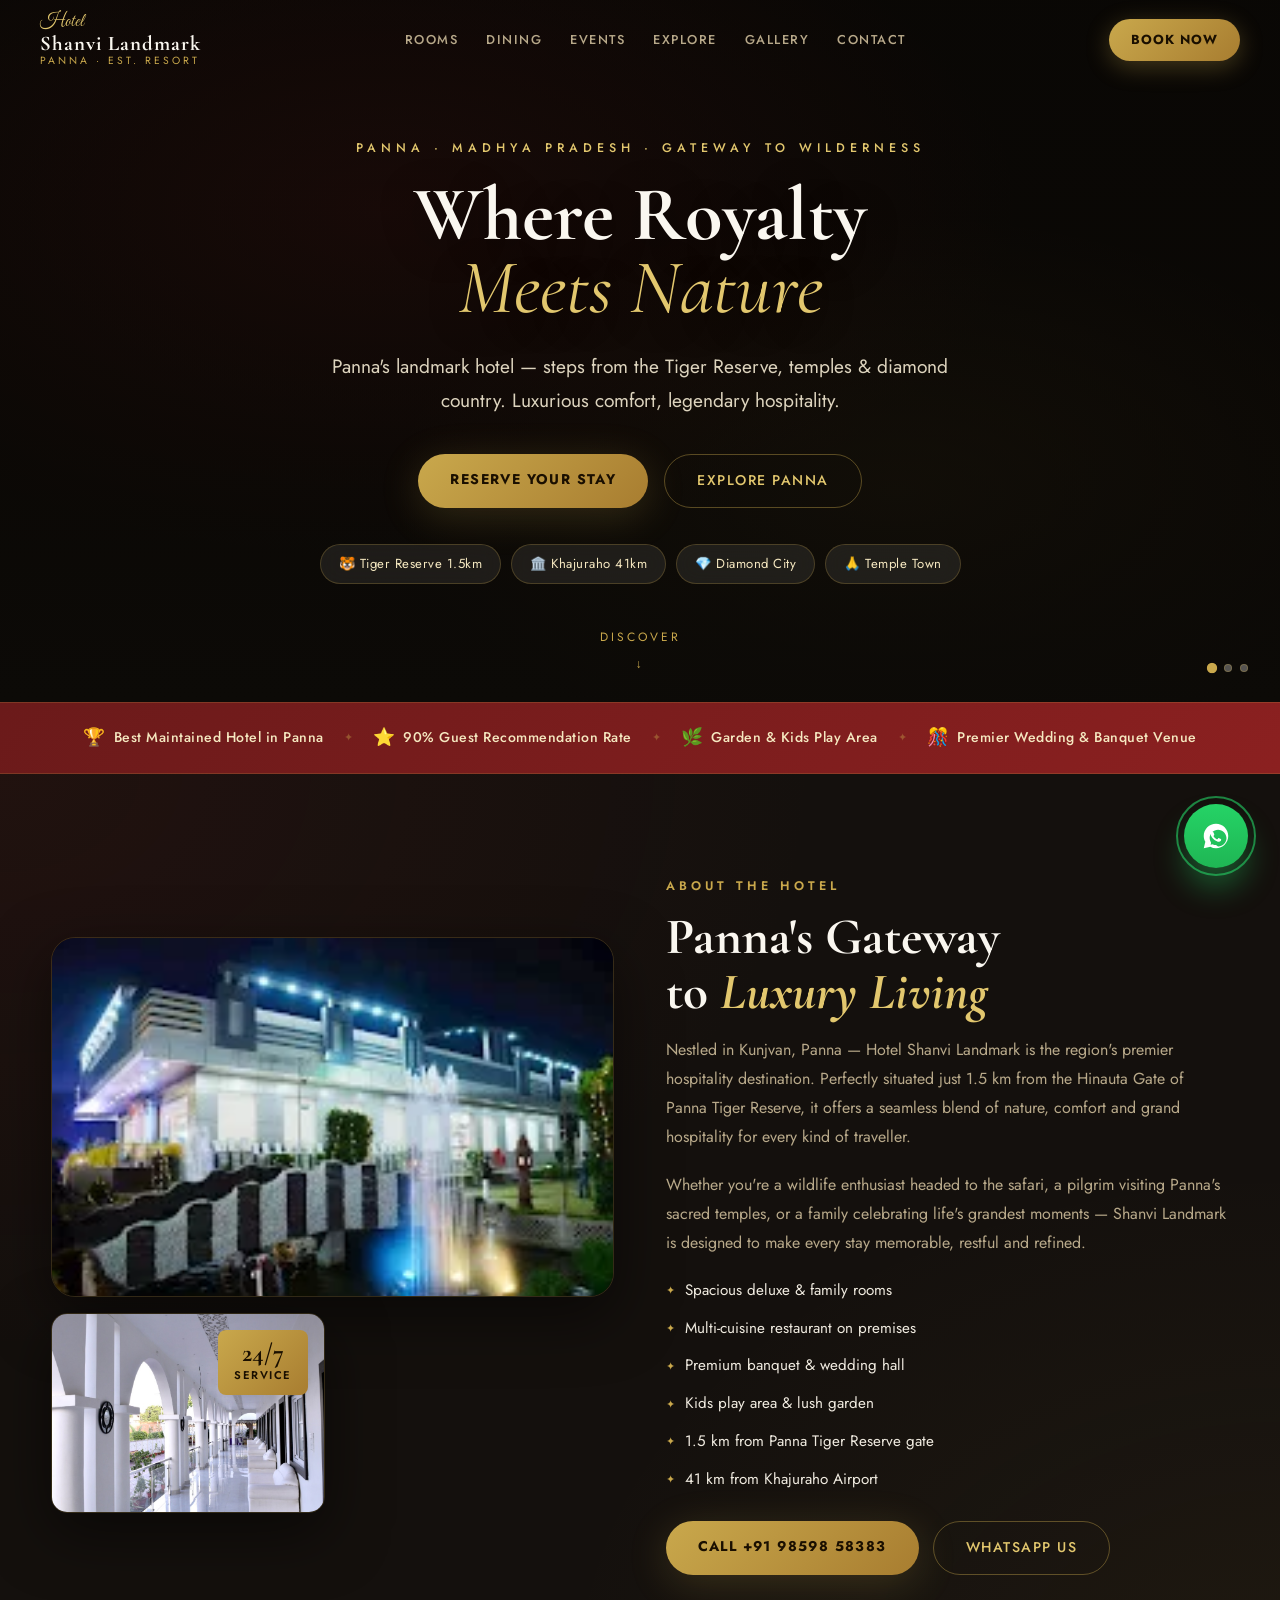
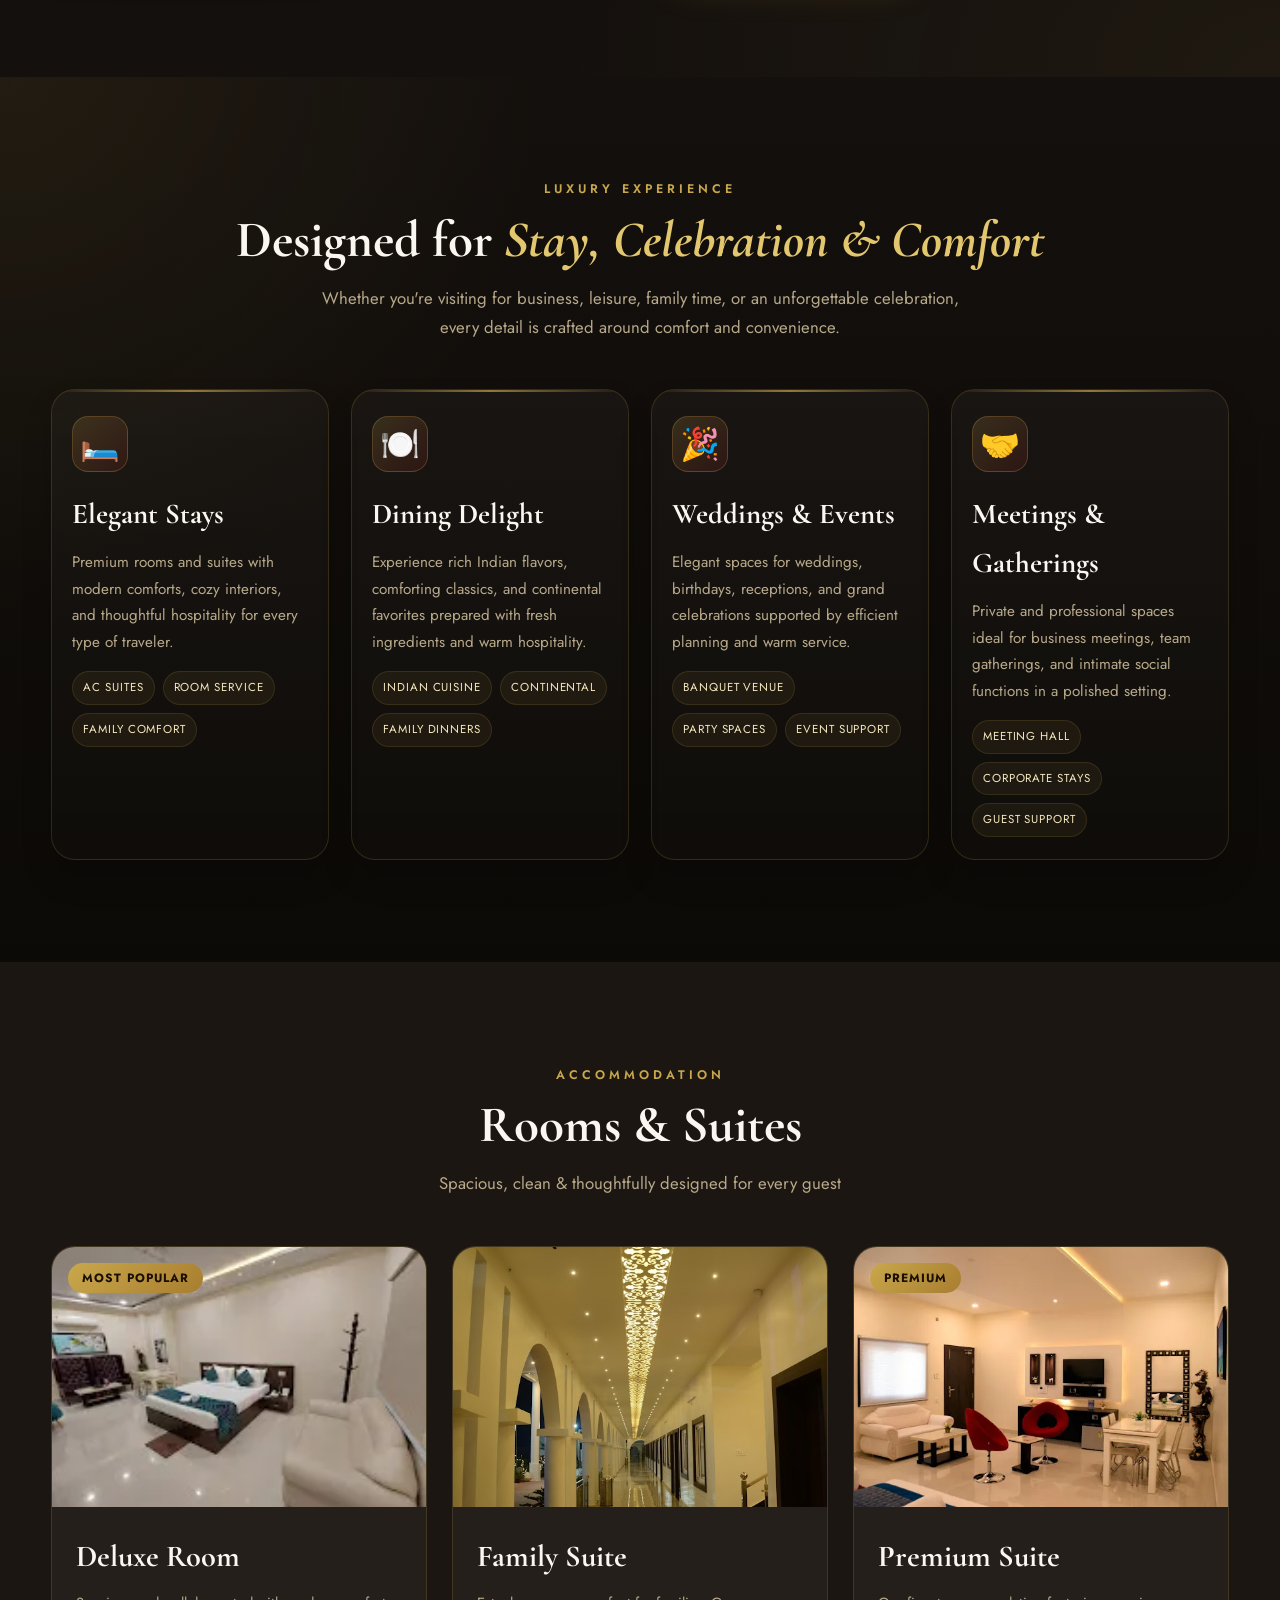
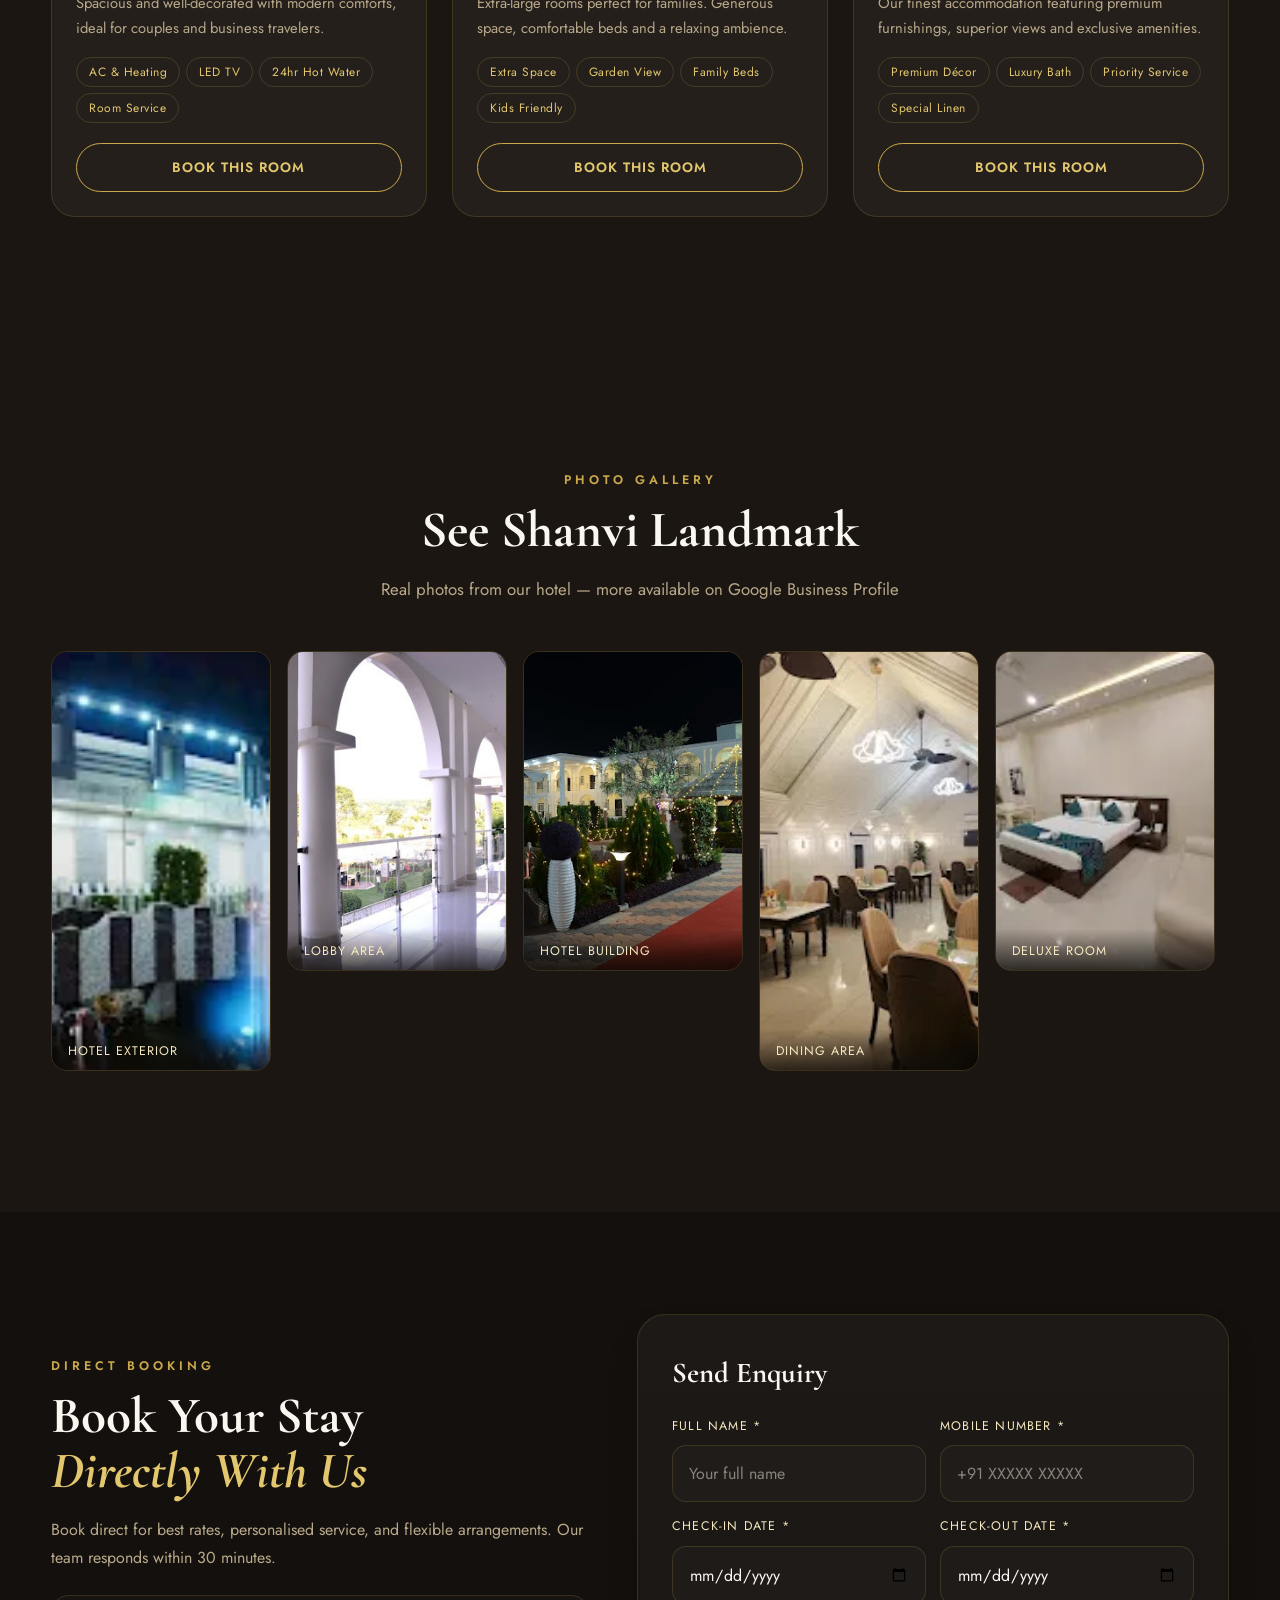
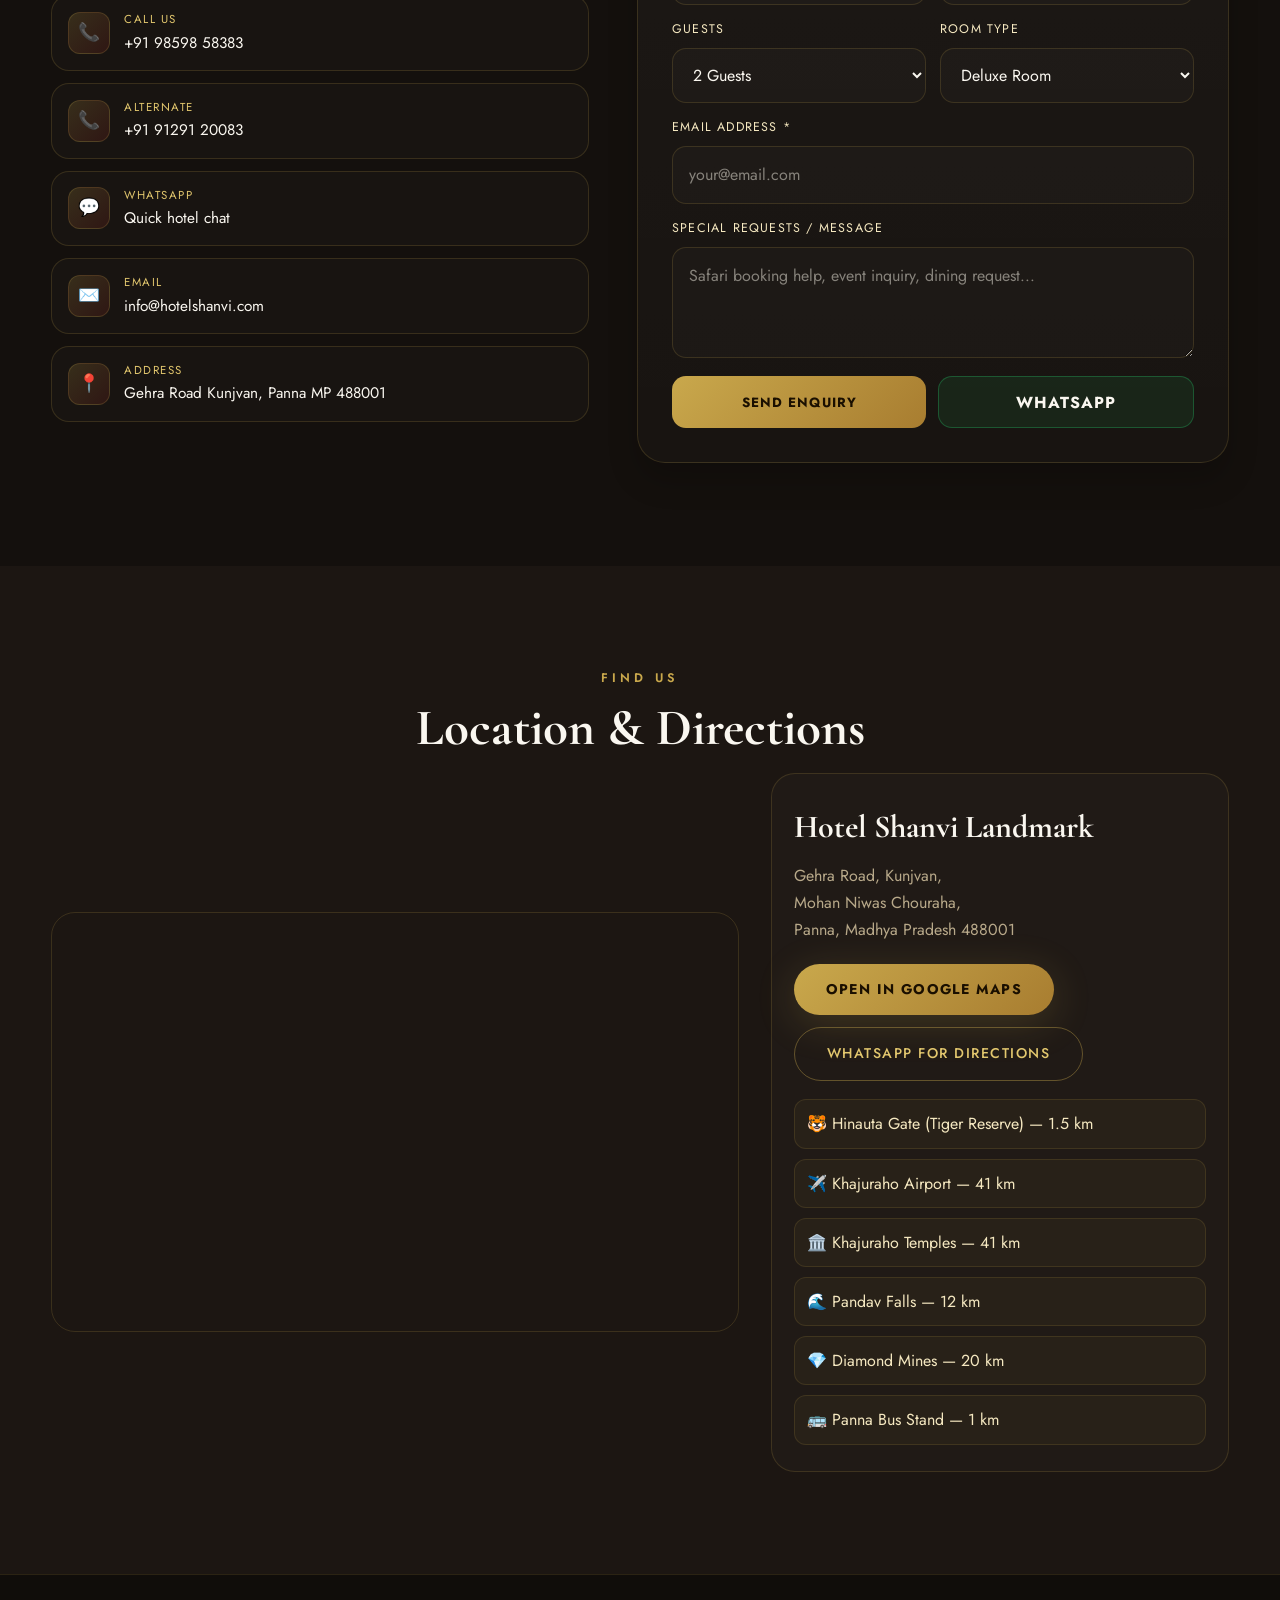
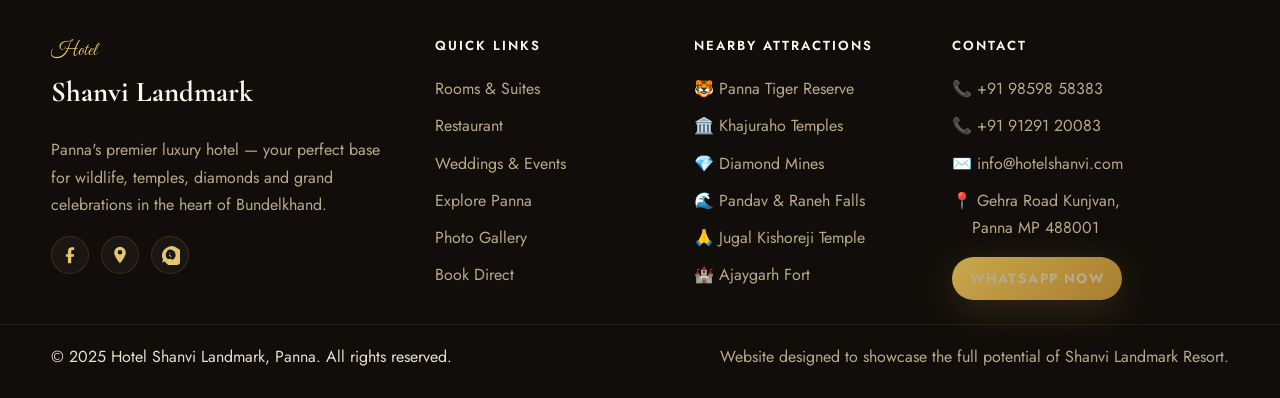
==== commit b08c061a: "Fix the hotel map embed and Google Maps links to the correct hotel location in Panna" ====
--- a/index.html
+++ b/index.html
@@ -43,10 +43,6 @@
   </script>
 
   <link rel="stylesheet" href="style.css">
-  <link rel="stylesheet" href="animations.css">
-  <link rel="stylesheet" href="responsive.css">
-  <link rel="stylesheet" href="mobile-fixes.css">
-  <link rel="stylesheet" href="luxury-enhancements.css">
   <script src="js/main.js" defer></script>
   <script src="js/form.js" defer></script>
 </head>
@@ -159,8 +155,8 @@
         <div class="about-content reveal-right">
           <div class="section-label">About the Hotel</div>
           <h2 class="section-title">Panna's Gateway<br>to <em>Luxury Living</em></h2>
-          <p class="section-body">Nestled in Kunjvan, Panna — Hotel Shanvi Landmark is the region's premier hospitality destination. Perfectly situated just 1.5 km from the Hinauta Gate of Panna Tiger Reserve, our hotel offers a rare blend of modern luxury and the wild heart of Bundelkhand.</p>
-          <p class="section-body">Whether you're a wildlife enthusiast headed to the safari, a pilgrim visiting Panna's sacred temples, or a family celebrating life's grandest moments — Shanvi Landmark is your home away from home.</p>
+          <p class="section-body">Nestled in Kunjvan, Panna — Hotel Shanvi Landmark is the region's premier hospitality destination. Perfectly situated just 1.5 km from the Hinauta Gate of Panna Tiger Reserve, it offers a seamless blend of nature, comfort and grand hospitality for every kind of traveller.</p>
+          <p class="section-body">Whether you're a wildlife enthusiast headed to the safari, a pilgrim visiting Panna's sacred temples, or a family celebrating life's grandest moments — Shanvi Landmark is designed to make every stay memorable, restful and refined.</p>
           <ul class="about-feats">
             <li><span class="feat-icon">✦</span> Spacious deluxe & family rooms</li>
             <li><span class="feat-icon">✦</span> Multi-cuisine restaurant on premises</li>
@@ -322,7 +318,7 @@
             <div class="booking-contact-list">
               <a href="tel:+919859858383" class="bc-item"><div class="bc-icon">📞</div><div><div class="bc-label">Call Us</div><div class="bc-value">+91 98598 58383</div></div></a>
               <a href="tel:+919129120083" class="bc-item"><div class="bc-icon">📞</div><div><div class="bc-label">Alternate</div><div class="bc-value">+91 91291 20083</div></div></a>
-              <a href="https://wa.me/919859858383" class="bc-item" target="_blank" rel="noopener noreferrer"><div class="bc-icon">💬</div><div><div class="bc-label">WhatsApp</div><div class="bc-value">+91 98598 58383</div></div></a>
+              <a href="https://wa.me/919859858383" class="bc-item" target="_blank" rel="noopener noreferrer"><div class="bc-icon">💬</div><div><div class="bc-label">WhatsApp</div><div class="bc-value">Quick hotel chat</div></div></a>
               <a href="mailto:info@hotelshanvi.com" class="bc-item"><div class="bc-icon">✉️</div><div><div class="bc-label">Email</div><div class="bc-value">info@hotelshanvi.com</div></div></a>
               <div class="bc-item"><div class="bc-icon">📍</div><div><div class="bc-label">Address</div><div class="bc-value">Gehra Road Kunjvan, Panna MP 488001</div></div></div>
             </div>
@@ -340,14 +336,14 @@
                 <div class="form-group"><label for="checkout">Check-out Date *</label><input id="checkout" type="date" name="checkout" required /></div>
               </div>
               <div class="form-row">
-                <div class="form-group"><label for="guests">Guests</label><select name="guests" id="guests"><option>1 Guest</option><option selected>2 Guests</option><option>3 Guests</option><option>4+ Guests</option></select></div>
-                <div class="form-group"><label for="room">Room Type</label><select name="room" id="room"><option>Deluxe Room</option><option>Family Suite</option><option>Premium Suite</option><option>Not Sure Yet</option></select></div>
+                <div class="form-group"><label for="guests">Guests</label><select name="guests" id="guests"><option>1 Guest</option><option selected>2 Guests</option><option>3 Guests</option><option>4 Guests</option><option>5+ Guests</option></select></div>
+                <div class="form-group"><label for="room">Room Type</label><select name="room" id="room"><option>Deluxe Room</option><option>Family Suite</option><option>Premium Suite</option></select></div>
               </div>
               <div class="form-group full"><label for="email">Email Address *</label><input id="email" type="email" name="email" required placeholder="your@email.com" /></div>
-              <div class="form-group full"><label for="message">Special Requests / Message</label><textarea id="message" name="message" rows="3" placeholder="Safari booking help, event inquiry, dietary needs..."></textarea></div>
+              <div class="form-group full"><label for="message">Special Requests / Message</label><textarea id="message" name="message" rows="3" placeholder="Safari booking help, event inquiry, dining request..."></textarea></div>
               <div class="form-submit-row">
                 <button type="submit" class="btn-submit" id="submitBtn"><span id="submitText">Send Enquiry</span><span id="submitSpinner" style="display:none">Sending...</span></button>
-                <a href="https://wa.me/919859858383?text=Hello%2C%20I%20want%20to%20book%20a%20room%20at%20Shanvi%20Landmark%20Panna." class="btn-whatsapp-form" rel="noopener noreferrer" target="_blank">💬 WhatsApp Instead</a>
+                <a href="https://wa.me/919859858383?text=Hello%2C%20I%20want%20to%20book%20a%20room%20at%20Shanvi%20Landmark%20Panna." class="btn-whatsapp-form" rel="noopener noreferrer" target="_blank">WhatsApp</a>
               </div>
               <div class="form-success" id="formSuccess" style="display:none">✅ Your enquiry has been sent! Our team will contact you within 30 minutes.</div>
               <div class="form-error" id="formError" style="display:none">❌ Something went wrong. Please call us directly.</div>
@@ -366,7 +362,16 @@
         <div class="location-wrap">
           <div class="location-map reveal-left">
             <div class="map-responsive">
-              <iframe src="https://www.google.com/maps/embed?pb=!1m18!1m12!1m3!1d3622.7!2d80.1871!3d24.7208!2m3!1f0!2f0!3f0!3m2!1i1024!2i768!4f13.1" title="Hotel Shanvi Landmark Panna location" loading="lazy" referrerpolicy="no-referrer-strict-origin-when-cross-origin" sandbox="allow-scripts allow-same-origin" aria-label="Hotel Shanvi Landmark location on Google Maps"></iframe>
+              <iframe
+                src="https://www.google.com/maps/embed?pb=!1m18!1m12!1m3!1d3624.5612342126246!2d80.1715078!3d24.7076054!2m3!1f0!2f0!3f0!3m2!1i1024!2i768!4f13.1!3m3!1m2!1s0x398303913d178659%3A0x7dc7fc6a4b26b1e5!2sHotel%20Shanvi%20Landmark%20Resort%20Panna!5e0!3m2!1sen!2sin!4v1793451534904!5m2!1sen!2sin"
+                title="Hotel Shanvi Landmark Panna location"
+                width="600"
+                height="450"
+                style="border:0;"
+                allowfullscreen=""
+                loading="lazy"
+                referrerpolicy="strict-origin-when-cross-origin"
+              ></iframe>
             </div>
           </div>
           <div class="location-info reveal-right">
@@ -374,7 +379,7 @@
               <h3>Hotel Shanvi Landmark</h3>
               <p>Gehra Road, Kunjvan,<br>Mohan Niwas Chouraha,<br>Panna, Madhya Pradesh 488001</p>
               <div class="li-links">
-                <a href="https://maps.app.goo.gl/8oGjP77grbRZjbnB8" class="btn-gold" target="_blank" rel="noopener noreferrer">Open in Google Maps</a>
+                <a href="https://maps.app.goo.gl/WtCqx9th3fFLpnMC9" class="btn-gold" target="_blank" rel="noopener noreferrer">Open in Google Maps</a>
                 <a href="https://wa.me/919859858383?text=Hi%2C%20I%20need%20directions%20to%20Shanvi%20Landmark%20Hotel." class="btn-ghost" target="_blank" rel="noopener noreferrer">WhatsApp for Directions</a>
               </div>
               <div class="li-dist-list">
@@ -402,9 +407,9 @@
           </div>
           <p>Panna's premier luxury hotel — your perfect base for wildlife, temples, diamonds and grand celebrations in the heart of Bundelkhand.</p>
           <div class="footer-social" role="navigation" aria-label="Footer social links">
-            <a href="https://www.facebook.com/Shanvilandmarkresortpanna/" target="_blank" rel="noopener noreferrer" aria-label="Hotel on Facebook"><svg width="20" height="20" viewBox="0 0 24 24" fill="currentColor" aria-hidden="true"><path d="M22 12.07C22 6.48 17.52 2 11.93 2S1.86 6.48 1.86 12.07C1.86 17.03 5.8 21.09 10.64 21.09V14.77H8.9v-2.7h1.74V9.32c0-1.6.95-2.96 3.08-2.96.9 0 1.62.09 1.84.13v2.08h-1.27c-.8 0-1.02.38-1.02 1.02v1.6h2.3l-.36 2.7h-1.94v6.32c4.84-.1 8.78-4.16 8.78-9.12z"/></svg></a>
-            <a href="https://maps.app.goo.gl/KbRtkq2R9STTNjx19" target="_blank" rel="noopener noreferrer" aria-label="Hotel on Google Business"><svg width="20" height="20" viewBox="0 0 24 24" fill="currentColor" aria-hidden="true"><path d="M12 2C8.13 2 5 5.13 5 9c0 5.25 7 13 7 13s7-7.75 7-13c0-3.87-3.13-7-7-7zm0 9.5c-1.38 0-2.5-1.12-2.5-2.5S10.62 6.5 12 6.5s2.5 1.12 2.5 2.5-1.12 2.5-2.5 2.5z"/></svg></a>
-            <a href="https://wa.me/919859858383" target="_blank" rel="noopener noreferrer" aria-label="WhatsApp the hotel"><svg width="20" height="20" viewBox="0 0 24 24" fill="currentColor" aria-hidden="true"><path d="M20.52 3.48C18.08 1.04 14.39 0 11.07 0 5.18 0 .5 4.68.5 10.57c0 1.86.5 3.67 1.45 5.27L0 24l8.5-1.95c1.55.85 3.3 1.28 5.08 1.28 5.9 0 10.58-4.68 10.58-10.57 0-3.32-1.33-6.4-3.54-8.28zm-9.45 16.3c-1.58 0-3.13-.43-4.5-1.23l-.32-.19-5.04 1.15 1.34-4.9-.21-.32c-1.08-1.74-1.64-3.75-1.64-5.8 0-4.92 4-8.94 8.94-8.94 2.38 0 4.63.93 6.3 2.6 1.67 1.67 2.6 3.92 2.6 6.3 0 4.92-4.02 8.93-8.94 8.93zm4.9-6.7c-.27-.14-1.58-.78-1.82-.87-.24-.09-.41-.14-.59.14-.18.27-.7.87-.85 1.05-.16.18-.31.2-.58.07-.27-.14-1.15-.42-2.19-1.35-.81-.72-1.36-1.6-1.52-1.87-.16-.27-.02-.41.12-.54.12-.12.27-.31.41-.46.14-.15.18-.26.27-.44.09-.18.05-.34-.02-.48-.07-.14-.59-1.42-.81-1.95-.21-.5-.43-.43-.59-.44-.15-.01-.32-.01-.5-.01-.18 0-.48.07-.73.34-.25.27-.96.94-.96 2.29 0 1.36.98 2.65 1.12 2.83.14.18 1.95 2.98 4.72 4.18.66.28 1.18.46 1.58.59.66.21 1.27.18 1.75.11.53-.08 1.58-.64 1.81-1.26.23-.62.23-1.16.16-1.27-.07-.1-.25-.16-.52-.3z"/></svg></a>
+            <a href="https://www.facebook.com/Shanvilandmarkresortpanna/" target="_blank" rel="noopener noreferrer" aria-label="Hotel on Facebook"><svg width="20" height="20" viewBox="0 0 24 24" fill="currentColor" aria-hidden="true"><path d="M13.5 22v-8h3l.5-3h-3.5V7.5c0-.9.5-1.5 1.6-1.5H17V2.9c-.4-.1-1.5-.2-2.8-.2-2.7 0-4.7 1.8-4.7 4.9V11H7v3h2.5v8h4z"/></svg></a>
+            <a href="https://maps.app.goo.gl/WtCqx9th3fFLpnMC9" target="_blank" rel="noopener noreferrer" aria-label="Hotel on Google Business"><svg width="20" height="20" viewBox="0 0 24 24" fill="currentColor" aria-hidden="true"><path d="M12 2a7 7 0 0 1 7 7c0 5.1-7 13-7 13S5 14.1 5 9a7 7 0 0 1 7-7zm0 9.5A2.5 2.5 0 1 0 12 6a2.5 2.5 0 0 0 0 5.5z"/></svg></a>
+            <a href="https://wa.me/919859858383" target="_blank" rel="noopener noreferrer" aria-label="WhatsApp the hotel"><svg width="20" height="20" viewBox="0 0 24 24" fill="currentColor" aria-hidden="true"><path d="M20.5 3.5A11.5 11.5 0 0 0 3.6 17.8L2.5 21l3.3-1.1A11.5 11.5 0 1 0 20.5 3.5zM12 5.3a6.7 6.7 0 0 1 6.7 6.7c0 1.8-.7 3.4-2 4.6l-.9.7-1.8.6 0-.9-.2-.9c-1.5.7-3.2.9-5 .4a6.7 6.7 0 0 1 4.2-11.3zm-1.2 4.4h.8l.4 2.2 1.9 1.9c-.2.3-.5.5-.8.8l-.7-.8-.7-.6-.9-.3.1-.8.7-.7.6-.6.1-.5-.2-.9.1-.5.4-.3.4-.2z"/></svg></a>
           </div>
         </div>
         <div class="footer-col">
@@ -477,7 +482,7 @@
       </div>
     </div>
     <button class="wa-fab" onclick="toggleChat()" id="waFab" aria-label="WhatsApp Chat">
-      <svg viewBox="0 0 32 32" fill="white" xmlns="http://www.w3.org/2000/svg" width="28" height="28"><path d="M16 2C8.27 2 2 8.27 2 16c0 2.44.66 4.73 1.8 6.71L2 30l7.5-1.77A13.93 13.93 0 0 0 16 30c7.73 0 14-6.27 14-14S23.73 2 16 2zm7.21 19.27c-.3.84-1.76 1.6-2.41 1.7-.64.1-1.44.14-2.32-.28-.88-.42-2.4-1.05-4.16-2.69-1.54-1.3-2.59-2.92-2.9-3.42-.31-.49-2.59-3.53-2.59-6.72 0-3.2 1.63-4.74 2.28-5.39.52-.53 1.05-.66 1.44-.66.38 0 .76.01 1.09.01.35 0 .83-.12 1.28.98.48 1.17 1.64 4.04 1.78 4.33.15.29.25.63.04 1.02-.21.39-.3.63-.59 1-.29.39-.61.88-.87 1.19-.29.39-.6.82-.26 1.4.35.61 1.57 2.59 3.38 4.21 2.31 2.06 4.25 2.7 4.86 3.01.61.31 1.02.26 1.39-.16.37-.42 1.57-1.82 1.99-2.44.42-.63.84-.52 1.42-.31.59.2 3.76 1.77 4.4 2.09.64.31.91.46 1.05.71.14.26.14.79-.17 1.62z"/></svg>
+      <svg viewBox="0 0 32 32" fill="white" xmlns="http://www.w3.org/2000/svg" width="28" height="28"><path d="M16 2C8.27 2 2 8.27 2 16c0 2.44.66 4.73 1.8 6.71L2 30l7.5-1.77A13.93 13.93 0 0 0 16 30c7.73 0 14-6.27 14-14S23.73 2 16 2zm0 24.41c-1.2 0-2.4-.25-3.48-.73l-.25-.12-2.45.58.54-2.37-.15-.25a9.54 9.54 0 0 1-1.47-5.13c0-5.29 4.32-9.61 9.61-9.61s9.61 4.32 9.61 9.61-4.32 9.61-9.61 9.61zm5.26-7.17c-.29-.15-1.72-.85-1.99-.94-.27-.1-.46-.15-.66.15-.18.29-.71.94-.87 1.14-.16.2-.32.22-.6.08-.29-.15-1.22-.45-2.32-1.44-.86-.76-1.44-1.7-1.61-1.98-.17-.29-.02-.44.13-.58.13-.13.29-.34.43-.5.14-.17.18-.29.27-.49.1-.2.05-.37-.01-.51-.07-.15-.65-1.56-.9-2.13-.24-.57-.49-.49-.67-.5l-.57-.01a1.1 1.1 0 0 0-.79.37c-.27.29-1.03 1-1.03 2.44 0 1.43 1.05 2.84 1.2 3.04.15.2 2.08 3.18 5.04 4.44.7.31 1.18.49 1.58.63.7.22 1.34.19 1.85.11.57-.09 1.72-.7 1.96-1.38.24-.69.24-1.28.17-1.4-.07-.12-.27-.2-.56-.35z"/></svg>
       <span class="wa-pulse"></span>
     </button>
   </div>
--- a/style.css
+++ b/style.css
@@ -1,66 +1,54 @@
-/* ═══════════════════════════════════════════
-   HOTEL SHANVI LANDMARK — LUXURY CSS
-   Palette: Deep Burgundy · Champagne Gold · Ivory White
-   ═══════════════════════════════════════════ */
-/*.element {
-  -webkit-backdrop-filter: blur(10px); /* Safari support */
-  /*backdrop-filter: blur(10px);}*/
+/* ===== Hotel Shanvi Landmark — performance optimized CSS ===== */
 
 :root {
-  /* Core Palette */
-  --deep:       #0c0a07;
-  --dark:       #14100d;
-  --dark-soft:  #1c1612;
-  --burgundy:   #6b1a1a;
-  --wine:       #8b2020;
-  --gold:       #c9a84c;
+  --deep: #0c0a07;
+  --dark: #14100d;
+  --dark-soft: #1c1612;
+  --burgundy: #6b1a1a;
+  --wine: #8b2020;
+  --gold: #c9a84c;
   --gold-light: #e2c76e;
-  --gold-pale:  #f5e8c0;
-  --ivory:      #faf7f0;
+  --gold-pale: #f5e8c0;
+  --ivory: #faf7f0;
   --warm-white: #f0ebe0;
-  --text:       #e8dfc8;
-  --muted:      #b8a98a;
-  --card-bg:    rgba(255,255,255,0.04);
+  --text: #e8dfc8;
+  --muted: #b8a98a;
+  --card-bg: rgba(255,255,255,0.04);
   --card-border: rgba(201,168,76,0.18);
-
-  /* Shadows */
   --shadow-gold: 0 8px 40px rgba(201,168,76,0.2);
   --shadow-dark: 0 20px 60px rgba(0,0,0,0.5);
   --shadow-soft: 0 4px 30px rgba(0,0,0,0.3);
-
-  /* Radii */
   --r-sm: 8px;
   --r-md: 16px;
   --r-lg: 24px;
   --r-xl: 36px;
-
-  /* Layout */
   --max: 1200px;
 }
 
-*, *::before, *::after { margin: 0; padding: 0; box-sizing: border-box; }
+*, *::before, *::after { box-sizing: border-box; margin: 0; padding: 0; }
 html { scroll-behavior: smooth; font-size: 16px; }
-
 body {
   font-family: 'Jost', 'Segoe UI', sans-serif;
   background: var(--deep);
   color: var(--text);
   line-height: 1.7;
   overflow-x: hidden;
+  min-height: 100vh;
 }
 
 a { color: inherit; text-decoration: none; }
-img { width: 100%; display: block; object-fit: cover; }
-button { cursor: pointer; border: none; background: none; font-family: inherit; }
-
-.container {
-  width: min(92%, var(--max));
-  margin: 0 auto;
-}
-
-.section { padding: 100px 0; position: relative; }
-
-/* ─── TYPOGRAPHY ─── */
+img {
+  width: 100%;
+  display: block;
+  max-width: 100%;
+  height: auto;
+  object-fit: cover;
+}
+button { cursor: pointer; font-family: inherit; border: none; background: none; }
+input, select, textarea { font: inherit; }
+
+.container { width: min(92%, var(--max)); margin: 0 auto; }
+.section { padding: clamp(72px, 8vw, 110px) 0; position: relative; }
 .section-label {
   font-size: 0.78rem;
   letter-spacing: 4px;
@@ -69,42 +57,29 @@
   margin-bottom: 12px;
   font-weight: 600;
 }
-
 .section-title {
   font-family: 'Cormorant Garamond', Georgia, serif;
-  font-size: clamp(2.2rem, 4.5vw, 3.6rem);
-  line-height: 1.1;
+  font-size: clamp(2.2rem, 4vw, 4rem);
+  line-height: 1.08;
   color: var(--ivory);
   margin-bottom: 16px;
 }
-.section-title em {
-  font-style: italic;
-  color: var(--gold-light);
-}
-
+.section-title em { font-style: italic; color: var(--gold-light); }
 .section-subtitle {
   color: var(--muted);
   max-width: 640px;
   font-size: 1.05rem;
   margin-bottom: 48px;
 }
-
 .section-body {
   color: var(--muted);
   font-size: 1rem;
   margin-bottom: 20px;
   line-height: 1.8;
 }
-
-.section-head.center {
-  text-align: center;
-}
-.section-head.center .section-subtitle {
-  margin-left: auto;
-  margin-right: auto;
-}
-
-/* ─── PRELOADER ─── */
+.section-head.center { text-align: center; }
+.section-head.center .section-subtitle { margin-left: auto; margin-right: auto; }
+
 .preloader {
   position: fixed;
   inset: 0;
@@ -116,7 +91,6 @@
   transition: opacity 0.6s ease, visibility 0.6s ease;
 }
 .preloader.done { opacity: 0; visibility: hidden; }
-
 .preloader-inner { text-align: center; }
 .preloader-crest {
   font-size: 3rem;
@@ -147,10 +121,9 @@
 }
 @keyframes preLoad { from { width: 0; } to { width: 100%; } }
 
-/* ─── NAVBAR ─── */
 .navbar {
   position: fixed;
-  inset: 0 0 auto 0;
+  top: 0; left: 0; right: 0;
   z-index: 1000;
   transition: background 0.4s ease, box-shadow 0.4s ease;
 }
@@ -161,7 +134,6 @@
   box-shadow: 0 2px 30px rgba(0,0,0,0.6);
   border-bottom: 1px solid rgba(201,168,76,0.12);
 }
-
 .nav-inner {
   width: min(94%, var(--max));
   margin: 0 auto;
@@ -171,8 +143,7 @@
   justify-content: space-between;
   gap: 20px;
 }
-
-.logo { display: flex; flex-direction: column; line-height: 1.2; }
+.logo { display: flex; flex-direction: column; line-height: 1.1; }
 .logo-script {
   font-family: 'Great Vibes', cursive;
   font-size: 1.1rem;
@@ -180,7 +151,7 @@
 }
 .logo-main {
   font-family: 'Cormorant Garamond', serif;
-  font-size: 1.25rem;
+  font-size: 1.3rem;
   font-weight: 700;
   color: var(--ivory);
   letter-spacing: 1px;
@@ -191,51 +162,43 @@
   color: var(--gold);
   text-transform: uppercase;
 }
-
-.nav-links {
-  display: flex;
-  align-items: center;
-  gap: 28px;
-}
+.nav-links { display: flex; align-items: center; gap: 28px; }
 .nav-links a {
-  font-size: 0.88rem;
+  font-size: 0.8rem;
   letter-spacing: 1.5px;
   text-transform: uppercase;
   color: var(--muted);
   font-weight: 500;
-  transition: color 0.3s;
   position: relative;
+  transition: color 0.3s ease;
 }
 .nav-links a::after {
   content: '';
   position: absolute;
-  bottom: -3px; left: 0;
+  left: 0; bottom: -6px;
   width: 0; height: 1px;
   background: var(--gold);
-  transition: width 0.3s;
-}
-.nav-links a:hover { color: var(--gold-light); }
-.nav-links a:hover::after { width: 100%; }
-
+  transition: width 0.3s ease;
+}
+.nav-links a:hover, .nav-links a.active-link { color: var(--gold-light); }
+.nav-links a:hover::after, .nav-links a.active-link::after { width: 100%; }
 .nav-right { display: flex; align-items: center; gap: 16px; }
-
 .nav-book-btn {
   padding: 10px 22px;
   border-radius: 999px;
   background: linear-gradient(135deg, var(--gold), #a87d30);
   color: #1a0f00;
   font-weight: 700;
-  font-size: 0.85rem;
+  font-size: 0.82rem;
   letter-spacing: 1px;
   text-transform: uppercase;
   box-shadow: 0 6px 24px rgba(201,168,76,0.3);
-  transition: transform 0.3s, box-shadow 0.3s;
+  transition: transform 0.3s ease, box-shadow 0.3s ease;
 }
 .nav-book-btn:hover {
   transform: translateY(-2px);
   box-shadow: 0 12px 32px rgba(201,168,76,0.4);
 }
-
 .hamburger {
   display: none;
   flex-direction: column;
@@ -247,9 +210,8 @@
   width: 24px; height: 2px;
   background: var(--gold-light);
   border-radius: 2px;
-  transition: 0.3s;
-}
-
+  transition: 0.3s ease;
+}
 .mobile-menu {
   display: none;
   flex-direction: column;
@@ -259,12 +221,11 @@
 }
 .mobile-menu a {
   padding: 14px 0;
-  font-size: 1rem;
+  font-size: 0.9rem;
   color: var(--muted);
   border-bottom: 1px solid rgba(255,255,255,0.06);
   letter-spacing: 1.5px;
   text-transform: uppercase;
-  font-size: 0.9rem;
 }
 .mobile-menu a:last-child { border-bottom: none; }
 .mobile-book {
@@ -278,7 +239,18 @@
 }
 .mobile-menu.open { display: flex; }
 
-/* ─── BUTTONS ─── */
+.btn-gold,
+.btn-ghost,
+.btn-room,
+.btn-submit,
+.btn-whatsapp-form,
+.sticky-book-btn,
+.sticky-call-btn,
+.sticky-whatsapp-btn,
+.wa-open-btn {
+  transition: transform 0.25s ease, box-shadow 0.25s ease, background 0.25s ease, border-color 0.25s ease;
+}
+
 .btn-gold {
   display: inline-block;
   padding: 14px 32px;
@@ -286,14 +258,15 @@
   background: linear-gradient(135deg, var(--gold), #a87d30);
   color: #1a0f00;
   font-weight: 700;
-  font-size: 0.9rem;
-  letter-spacing: 1.5px;
+  font-size: 0.88rem;
+  letter-spacing: 1.4px;
   text-transform: uppercase;
   box-shadow: var(--shadow-gold);
-  transition: transform 0.3s, box-shadow 0.3s;
-}
-.btn-gold:hover { transform: translateY(-3px); box-shadow: 0 16px 48px rgba(201,168,76,0.4); }
-
+}
+.btn-gold:hover {
+  transform: translateY(-3px);
+  box-shadow: 0 16px 48px rgba(201,168,76,0.4);
+}
 .btn-ghost {
   display: inline-block;
   padding: 14px 32px;
@@ -301,87 +274,63 @@
   border: 1px solid rgba(201,168,76,0.4);
   color: var(--gold-light);
   font-weight: 500;
-  font-size: 0.9rem;
+  font-size: 0.88rem;
   letter-spacing: 1.5px;
   text-transform: uppercase;
-  transition: border-color 0.3s, background 0.3s;
-}
-.btn-ghost:hover { border-color: var(--gold); background: rgba(201,168,76,0.08); }
-
-.btn-ghost-sm {
-  display: inline-block;
-  padding: 8px 20px;
-  border-radius: 999px;
-  border: 1px solid rgba(255,255,255,0.4);
-  color: white;
-  font-size: 0.8rem;
-  letter-spacing: 1px;
-  text-transform: uppercase;
-  transition: background 0.3s;
-}
-.btn-ghost-sm:hover { background: rgba(255,255,255,0.15); }
-
-/* ─── HERO ─── */
+}
+.btn-ghost:hover {
+  border-color: var(--gold);
+  background: rgba(201,168,76,0.08);
+}
+
 .hero {
-  min-height: 92vh;
   position: relative;
+  min-height: clamp(500px, 78vh, 860px);
+  height: clamp(500px, 78vh, 860px);
   display: flex;
   align-items: center;
   justify-content: center;
   overflow: hidden;
   isolation: isolate;
 }
-
-@media (min-width: 1400px) {
-  .hero { min-height: 88vh; max-height: 900px; }
-}
-
-.hero-slides, .slide {
+.hero-slides,
+.hero .slide {
   position: absolute;
   inset: 0;
+  width: 100%;
+  height: 100%;
   z-index: -2;
 }
-
-.slide-1 {
-  background: url('https://images.unsplash.com/photo-1542314831-068cd1dbfeeb?w=1800&q=80') center/cover no-repeat;
-}
-.slide-2 {
-  background: url('https://images.unsplash.com/photo-1566073771259-6a8506099945?w=1800&q=80') center/cover no-repeat;
-}
-.slide-3 {
-  background: url('https://images.unsplash.com/photo-1561731216-c3a4d99437d5?w=1800&q=80') center/cover no-repeat;
-}
-
-.slide {
+.hero .slide-1 { background: url('https://images.unsplash.com/photo-1542314831-068cd1dbfeeb?w=1800&q=80') center/cover no-repeat; }
+.hero .slide-2 { background: url('https://images.unsplash.com/photo-1566073771259-6a8506099945?w=1800&q=80') center/cover no-repeat; }
+.hero .slide-3 { background: url('https://images.unsplash.com/photo-1561731216-c3a4d99437d5?w=1800&q=80') center/cover no-repeat; }
+.hero .slide {
   opacity: 0;
   transition: opacity 1.2s ease;
   transform: scale(1.05);
   animation: zoomBg 12s ease-in-out infinite alternate;
 }
-.slide.active { opacity: 1; }
-
+.hero .slide.active { opacity: 1; }
 @keyframes zoomBg {
   from { transform: scale(1); }
   to { transform: scale(1.08); }
 }
-
 .hero-overlay {
   position: absolute;
   inset: 0;
   z-index: -1;
   background:
-    linear-gradient(to bottom, rgba(6,4,2,0.5) 0%, rgba(10,7,4,0.65) 60%, rgba(12,10,7,0.9) 100%),
+    linear-gradient(to bottom, rgba(6,4,2,0.45) 0%, rgba(10,7,4,0.62) 62%, rgba(12,10,7,0.9) 100%),
     radial-gradient(ellipse at 30% 30%, rgba(107,26,26,0.3), transparent 50%),
     radial-gradient(ellipse at 70% 70%, rgba(201,168,76,0.1), transparent 40%);
 }
-
 .hero-content {
+  position: relative;
+  z-index: 1;
   text-align: center;
-  max-width: 900px;
-  padding: 0 24px;
-  padding-top: 80px;
-}
-
+  width: min(100%, 900px);
+  padding: 110px 24px 90px;
+}
 .hero-eyebrow {
   font-size: 0.78rem;
   letter-spacing: 5px;
@@ -390,22 +339,16 @@
   margin-bottom: 20px;
   font-weight: 500;
 }
-
 .hero-title {
   font-family: 'Cormorant Garamond', Georgia, serif;
-  font-size: clamp(3.2rem, 7.5vw, 6.5rem);
+  font-size: clamp(2.8rem, 6vw, 6.2rem);
   font-weight: 700;
-  line-height: 1.0;
+  line-height: 0.95;
   color: var(--ivory);
   text-shadow: 0 8px 40px rgba(0,0,0,0.4);
   margin-bottom: 24px;
 }
-.hero-title em {
-  font-style: italic;
-  color: var(--gold-light);
-  font-weight: 400;
-}
-
+.hero-title em { font-style: italic; color: var(--gold-light); font-weight: 400; }
 .hero-desc {
   font-size: clamp(1rem, 2vw, 1.2rem);
   color: #ddd4be;
@@ -413,7 +356,6 @@
   margin: 0 auto 36px;
   line-height: 1.8;
 }
-
 .hero-actions {
   display: flex;
   gap: 16px;
@@ -421,7 +363,6 @@
   flex-wrap: wrap;
   margin-bottom: 36px;
 }
-
 .hero-badges {
   display: flex;
   justify-content: center;
@@ -439,10 +380,9 @@
   color: var(--gold-pale);
   letter-spacing: 0.5px;
 }
-
 .hero-scroll {
   position: absolute;
-  bottom: 40px;
+  bottom: 28px;
   left: 50%;
   transform: translateX(-50%);
   text-align: center;
@@ -451,32 +391,25 @@
   letter-spacing: 3px;
   text-transform: uppercase;
 }
-.scroll-arrow {
-  margin-top: 6px;
-  animation: bounce 2s infinite;
-}
-@keyframes bounce { 0%,100%{transform:translateY(0)} 50%{transform:translateY(8px)} }
-
+.scroll-arrow { margin-top: 6px; animation: bounce 2s infinite; }
+@keyframes bounce { 0%, 100% { transform: translateY(0); } 50% { transform: translateY(8px); } }
 .slide-dots {
   position: absolute;
-  bottom: 40px;
-  right: 40px;
+  bottom: 30px;
+  right: 32px;
   display: flex;
   gap: 8px;
+  z-index: 2;
 }
 .dot {
   width: 8px; height: 8px;
   border-radius: 50%;
   background: rgba(255,255,255,0.3);
   border: 1px solid rgba(201,168,76,0.3);
-  transition: background 0.3s, transform 0.3s;
-}
-.dot.active {
-  background: var(--gold);
-  transform: scale(1.3);
-}
-
-/* ─── STRIP STATS ─── */
+  transition: background 0.3s ease, transform 0.3s ease;
+}
+.dot.active { background: var(--gold); transform: scale(1.3); }
+
 .strip-stats {
   background: linear-gradient(135deg, var(--burgundy), var(--wine));
   border-top: 1px solid rgba(201,168,76,0.2);
@@ -507,22 +440,18 @@
   font-size: 0.7rem;
 }
 
-/* ─── ABOUT ─── */
 .about-section {
   background:
     radial-gradient(ellipse at top left, rgba(107,26,26,0.15), transparent 45%),
     radial-gradient(ellipse at bottom right, rgba(201,168,76,0.06), transparent 40%),
     var(--dark);
 }
-
 .grid-2-col {
   display: grid;
   grid-template-columns: 1fr 1fr;
-  gap: 60px;
-  align-items: center;
-}
-.vcenter { align-items: center; }
-
+  gap: clamp(28px, 4vw, 60px);
+  align-items: center;
+}
 .about-images {
   position: relative;
   display: grid;
@@ -532,7 +461,8 @@
 }
 .about-img-main {
   grid-column: 1 / 3;
-  height: 320px;
+  height: min(38vw, 360px);
+  min-height: 270px;
   border-radius: var(--r-lg);
   overflow: hidden;
   border: 1px solid var(--card-border);
@@ -558,7 +488,6 @@
 }
 .float-number { font-family: 'Cormorant Garamond', serif; font-size: 1.6rem; font-weight: 700; line-height: 1; }
 .float-label { font-size: 0.7rem; font-weight: 600; letter-spacing: 1.5px; text-transform: uppercase; }
-
 .about-feats {
   list-style: none;
   display: grid;
@@ -573,61 +502,38 @@
   font-size: 0.95rem;
 }
 .feat-icon { color: var(--gold); font-size: 0.7rem; }
-
 .about-cta { display: flex; gap: 14px; flex-wrap: wrap; }
 
-/* ─── ROOMS ─── */
 .rooms-section { background: var(--dark-soft); }
-
 .rooms-grid {
   display: grid;
-  grid-template-columns: repeat(3, 1fr);
-  gap: 24px;
+  grid-template-columns: repeat(3, minmax(0, 1fr));
+  gap: clamp(18px, 2vw, 28px);
   margin-bottom: 48px;
 }
-
 .room-card {
   background: var(--card-bg);
   border: 1px solid var(--card-border);
   border-radius: var(--r-lg);
   overflow: hidden;
-  transition: transform 0.4s, border-color 0.4s, box-shadow 0.4s;
+  transition: transform 0.4s ease, border-color 0.4s ease, box-shadow 0.4s ease;
+  display: flex;
+  flex-direction: column;
+  min-height: 100%;
 }
 .room-card:hover {
   transform: translateY(-8px);
   border-color: rgba(201,168,76,0.5);
   box-shadow: var(--shadow-gold);
 }
-
 .room-img-wrap {
   height: 260px;
   position: relative;
   overflow: hidden;
   background: rgba(201,168,76,0.04);
 }
-.room-img-wrap img { height: 100%; transition: transform 0.5s; }
+.room-img-wrap img { height: 100%; transition: transform 0.5s ease; }
 .room-card:hover .room-img-wrap img { transform: scale(1.06); }
-
-.img-placeholder {
-  height: 100%;
-  display: flex;
-  flex-direction: column;
-  align-items: center;
-  justify-content: center;
-  gap: 10px;
-  border: 2px dashed rgba(201,168,76,0.25);
-  background:
-    radial-gradient(ellipse, rgba(201,168,76,0.05), transparent);
-}
-.img-ph-icon { font-size: 2.4rem; opacity: 0.5; }
-.img-ph-text {
-  font-size: 0.8rem;
-  letter-spacing: 2px;
-  text-transform: uppercase;
-  color: var(--gold);
-  opacity: 0.7;
-}
-
 .room-tag {
   position: absolute;
   top: 16px; left: 16px;
@@ -640,16 +546,14 @@
   letter-spacing: 1px;
   text-transform: uppercase;
 }
-
-.room-info { padding: 24px; }
+.room-info { padding: 24px; display: flex; flex-direction: column; flex: 1; }
 .room-info h3 {
   font-family: 'Cormorant Garamond', serif;
-  font-size: 1.6rem;
+  font-size: 1.9rem;
   color: var(--ivory);
   margin-bottom: 8px;
 }
-.room-info p { color: var(--muted); font-size: 0.9rem; margin-bottom: 16px; }
-
+.room-info p { color: var(--muted); font-size: 0.92rem; margin-bottom: 16px; }
 .room-amenities {
   list-style: none;
   display: flex;
@@ -665,7 +569,6 @@
   color: var(--gold-light);
   letter-spacing: 0.5px;
 }
-
 .btn-room {
   display: block;
   text-align: center;
@@ -677,7 +580,7 @@
   font-weight: 600;
   letter-spacing: 1px;
   text-transform: uppercase;
-  transition: background 0.3s, color 0.3s;
+  margin-top: auto;
 }
 .btn-room:hover {
   background: linear-gradient(135deg, var(--gold), #a87d30);
@@ -685,253 +588,30 @@
   border-color: transparent;
 }
 
-/* Real photos strip */
-.photo-strip {
-  display: grid;
-  grid-template-columns: repeat(4, 1fr);
-  gap: 16px;
-  margin-bottom: 24px;
-}
-.ps-item {
-  height: 200px;
-  border-radius: var(--r-md);
-  overflow: hidden;
-  border: 1px solid var(--card-border);
-}
-.ps-item img { height: 100%; transition: transform 0.4s; }
-.ps-item:hover img { transform: scale(1.05); }
-
-.info-box {
-  padding: 16px 24px;
-  border-radius: var(--r-sm);
-  background: rgba(201,168,76,0.06);
-  border: 1px solid rgba(201,168,76,0.2);
-  font-size: 0.85rem;
-  color: var(--gold-pale);
-  text-align: center;
-  letter-spacing: 0.3px;
-}
-
-/* ─── DINING ─── */
-.dining-section {
-  background: var(--dark);
-  position: relative;
-  overflow: hidden;
-}
-.dining-bg {
-  position: absolute;
-  inset: 0;
-  background:
-    radial-gradient(ellipse at bottom left, rgba(107,26,26,0.2), transparent 50%),
-    radial-gradient(ellipse at top right, rgba(201,168,76,0.06), transparent 45%);
-}
-.dining-section > .container { position: relative; z-index: 1; }
-
-.dining-list {
-  list-style: none;
-  display: grid;
-  gap: 10px;
-  margin: 24px 0 32px;
-}
-.dining-list li {
-  color: var(--warm-white);
-  font-size: 0.95rem;
-  padding-left: 4px;
-}
-
-.dining-imgs {
-  position: relative;
-  height: 500px;
-}
-.dining-img-main {
-  position: absolute;
-  top: 0; left: 0;
-  width: 75%;
-  height: 70%;
-  border-radius: var(--r-lg);
-  overflow: hidden;
-  border: 1px solid var(--card-border);
-  box-shadow: var(--shadow-dark);
-}
-.dining-img-sm1 {
-  position: absolute;
-  bottom: 0; left: 0;
-  width: 48%;
-  height: 36%;
-  border-radius: var(--r-md);
-  overflow: hidden;
-  border: 1px solid var(--card-border);
-  box-shadow: var(--shadow-dark);
-}
-.dining-img-sm2 {
-  position: absolute;
-  top: 40%;
-  right: 0;
-  width: 35%;
-  height: 46%;
-  border-radius: var(--r-md);
-  overflow: hidden;
-  border: 1px solid var(--card-border);
-  box-shadow: var(--shadow-dark);
-}
-.dining-img-main img,
-.dining-img-sm1 img,
-.dining-img-sm2 img { height: 100%; }
-
-/* ─── EVENTS ─── */
-.events-section { background: var(--dark-soft); }
-
-.events-grid {
-  display: grid;
-  grid-template-columns: 1.2fr 1fr;
-  grid-template-rows: 1fr 1fr;
-  gap: 16px;
-  height: 580px;
-  margin-bottom: 40px;
-}
-.event-card { border-radius: var(--r-lg); overflow: hidden; cursor: pointer; }
-.event-card.big { grid-row: 1 / 3; }
-.event-img { height: 100%; position: relative; overflow: hidden; }
-.event-img img { height: 100%; transition: transform 0.6s; }
-.event-card:hover .event-img img { transform: scale(1.06); }
-
-.event-overlay {
-  position: absolute;
-  inset: 0;
-  background: linear-gradient(to top, rgba(12,10,7,0.92) 0%, rgba(12,10,7,0.3) 60%, transparent 100%);
-  display: flex;
-  flex-direction: column;
-  justify-content: flex-end;
-  padding: 28px;
-  transition: background 0.4s;
-}
-.event-card:hover .event-overlay {
-  background: linear-gradient(to top, rgba(107,26,26,0.88) 0%, rgba(107,26,26,0.3) 60%, transparent 100%);
-}
-.event-overlay h3 {
-  font-family: 'Cormorant Garamond', serif;
-  font-size: 1.8rem;
-  color: var(--ivory);
-  margin-bottom: 8px;
-}
-.event-overlay p {
-  color: #ddd4b8;
-  font-size: 0.9rem;
-  margin-bottom: 16px;
-}
-
-.review-quote {
-  padding: 28px 36px;
-  border-radius: var(--r-lg);
-  background: rgba(201,168,76,0.06);
-  border: 1px solid rgba(201,168,76,0.2);
-  text-align: center;
-}
-.rq-stars { color: var(--gold); font-size: 1.1rem; letter-spacing: 3px; margin-bottom: 10px; }
-.review-quote p {
-  color: var(--warm-white);
-  font-family: 'Cormorant Garamond', serif;
-  font-size: 1.2rem;
-  font-style: italic;
-  margin-bottom: 10px;
-}
-.review-quote span { color: var(--gold); font-size: 0.85rem; }
-
-/* ─── EXPLORE ─── */
-.explore-section {
-  background:
-    radial-gradient(ellipse at center top, rgba(107,26,26,0.15), transparent 50%),
-    var(--dark);
-}
-
-.explore-grid {
-  display: grid;
-  grid-template-columns: repeat(3, 1fr);
-  gap: 24px;
-  margin-bottom: 40px;
-}
-
-.explore-card {
-  background: var(--card-bg);
-  border: 1px solid var(--card-border);
-  border-radius: var(--r-lg);
-  overflow: hidden;
-  transition: transform 0.4s, border-color 0.4s, box-shadow 0.4s;
-}
-.explore-card:hover {
-  transform: translateY(-6px);
-  border-color: rgba(201,168,76,0.45);
-  box-shadow: var(--shadow-gold);
-}
-
-.explore-icon {
-  position: absolute;
-  top: 16px; right: 16px;
-  font-size: 1.6rem;
-  z-index: 2;
-}
-.explore-img {
-  height: 200px;
-  position: relative;
-  overflow: hidden;
-}
-.explore-img img { height: 100%; transition: transform 0.5s; }
-.explore-card:hover .explore-img img { transform: scale(1.06); }
-
-.explore-text { padding: 20px; }
-.explore-text h3 {
-  font-family: 'Cormorant Garamond', serif;
-  font-size: 1.3rem;
-  color: var(--ivory);
-  margin-bottom: 8px;
-}
-.explore-text p { color: var(--muted); font-size: 0.88rem; margin-bottom: 10px; }
-.explore-dist {
-  font-size: 0.78rem;
-  color: var(--gold);
-  letter-spacing: 0.5px;
-}
-
-.explore-cta {
-  border-radius: var(--r-lg);
-  overflow: hidden;
-  background:
-    linear-gradient(135deg, rgba(107,26,26,0.8), rgba(139,32,32,0.5)),
-    url('https://images.unsplash.com/photo-1585014650988-94083df0c6b2?w=1200&q=80') center/cover;
-  border: 1px solid rgba(201,168,76,0.2);
-}
-.ecta-inner {
-  padding: 48px;
-  text-align: center;
-}
-.ecta-inner h3 {
-  font-family: 'Cormorant Garamond', serif;
-  font-size: 2rem;
-  color: var(--ivory);
-  margin-bottom: 12px;
-}
-.ecta-inner p { color: #d4c8ae; margin-bottom: 24px; max-width: 600px; margin-left: auto; margin-right: auto; }
-
-/* ─── GALLERY ─── */
 .gallery-section { background: var(--dark-soft); }
-
 .gallery-masonry {
   display: grid;
-  grid-template-columns: repeat(3, 1fr);
-  grid-template-rows: auto auto;
+  grid-template-columns: repeat(6, minmax(220px, 1fr));
   gap: 16px;
   margin-bottom: 28px;
-}
+  overflow-x: auto;
+  padding-bottom: 10px;
+  scroll-snap-type: x proximity;
+}
+.gallery-masonry::-webkit-scrollbar { height: 8px; }
+.gallery-masonry::-webkit-scrollbar-thumb { background: rgba(201,168,76,0.35); border-radius: 999px; }
 .gm-item {
   border-radius: var(--r-md);
   overflow: hidden;
-  height: 240px;
+  height: 320px;
+  min-width: 220px;
   position: relative;
   border: 1px solid var(--card-border);
   cursor: pointer;
-}
-.gm-item.tall { height: 496px; grid-row: 1 / 3; }
-.gm-item img { height: 100%; transition: transform 0.5s; }
+  scroll-snap-align: start;
+}
+.gm-item.tall { height: 420px; }
+.gm-item img { height: 100%; transition: transform 0.5s ease; }
 .gm-item:hover img { transform: scale(1.06); }
 .gm-caption {
   position: absolute;
@@ -943,480 +623,549 @@
   letter-spacing: 1px;
   text-transform: uppercase;
   transform: translateY(4px);
-  transition: transform 0.3s;
+  transition: transform 0.3s ease;
 }
 .gm-item:hover .gm-caption { transform: translateY(0); }
 
-.gallery-add-note { margin-top: 20px; }
-.gan-inner {
+.booking-section { background: var(--dark); }
+.booking-wrap {
+  display: grid;
+  grid-template-columns: 1fr 1.1fr;
+  gap: clamp(24px, 4vw, 48px);
+  align-items: center;
+}
+.booking-info, .booking-form-wrap { width: 100%; }
+.booking-contact-list {
+  display: grid;
+  gap: 12px;
+  margin-top: 22px;
+}
+.bc-item {
   display: flex;
   align-items: center;
   gap: 14px;
-  padding: 18px 24px;
-  border-radius: var(--r-sm);
-  background: rgba(201,168,76,0.06);
+  padding: 14px 16px;
+  border: 1px solid rgba(201,168,76,0.18);
+  border-radius: 18px;
+  background: rgba(255,255,255,0.02);
+  transition: transform 0.3s ease, border-color 0.3s ease;
+}
+.bc-item:hover {
+  transform: translateY(-2px);
+  border-color: rgba(201,168,76,0.4);
+}
+.bc-icon {
+  width: 42px; height: 42px;
+  display: grid; place-items: center;
+  font-size: 1.1rem;
+  border-radius: 12px;
+  background: linear-gradient(135deg, rgba(201,168,76,0.18), rgba(139,32,32,0.2));
   border: 1px solid rgba(201,168,76,0.2);
-  font-size: 0.9rem;
-  color: var(--muted);
-}
-.gan-inner span { font-size: 1.4rem; }
-.gan-inner a { color: var(--gold-light); text-decoration: underline; }
-
-/* ─── REVIEWS ─── */
-.reviews-section { background: var(--dark); }
-
-.reviews-grid {
+}
+.bc-label { color: var(--gold-light); font-size: 0.72rem; letter-spacing: 1.5px; text-transform: uppercase; }
+.bc-value { color: var(--ivory); font-size: 0.96rem; }
+.booking-form-wrap {
+  background: linear-gradient(180deg, rgba(255,255,255,0.04), rgba(255,255,255,0.02));
+  border: 1px solid rgba(201,168,76,0.18);
+  border-radius: 28px;
+  padding: clamp(20px, 3vw, 34px);
+  box-shadow: 0 18px 30px rgba(0,0,0,0.18);
+}
+.booking-form h3 {
+  font-size: 1.8rem;
+  font-family: 'Cormorant Garamond', serif;
+  color: var(--ivory);
+  margin-bottom: 18px;
+}
+.form-row {
   display: grid;
-  grid-template-columns: repeat(4, 1fr);
-  gap: 20px;
-  margin-bottom: 40px;
-}
-
-.review-card {
-  padding: 26px;
-  border-radius: var(--r-lg);
-  background: var(--card-bg);
-  border: 1px solid var(--card-border);
-  transition: border-color 0.3s, transform 0.3s;
-}
-.review-card:hover {
-  border-color: rgba(201,168,76,0.4);
-  transform: translateY(-4px);
-}
-.review-card.featured {
-  border-color: rgba(201,168,76,0.4);
-  background: rgba(201,168,76,0.06);
-}
-.rc-stars { color: var(--gold); letter-spacing: 3px; margin-bottom: 12px; }
-.review-card p {
-  color: var(--warm-white);
-  font-size: 0.9rem;
-  font-style: italic;
-  line-height: 1.7;
-  margin-bottom: 16px;
-}
-.rc-author { display: flex; align-items: center; gap: 12px; }
-.rc-avatar {
-  width: 36px; height: 36px;
-  border-radius: 50%;
-  background: linear-gradient(135deg, var(--gold), #a87d30);
-  color: #1a0f00;
-  display: flex;
+  grid-template-columns: repeat(2, minmax(0, 1fr));
+  gap: 14px;
+  margin-bottom: 14px;
+}
+.form-group { display: flex; flex-direction: column; gap: 8px; }
+.form-group.full { margin-bottom: 14px; }
+label {
+  color: var(--gold-pale);
+  font-size: 0.78rem;
+  letter-spacing: 1.2px;
+  text-transform: uppercase;
+}
+input, select, textarea {
+  width: 100%;
+  background: rgba(255,255,255,0.02);
+  border: 1px solid rgba(201,168,76,0.18);
+  color: var(--ivory);
+  border-radius: 14px;
+  padding: 14px 16px;
+  outline: none;
+}
+input::placeholder, textarea::placeholder { color: rgba(240,235,224,0.5); }
+input:focus, select:focus, textarea:focus {
+  border-color: rgba(201,168,76,0.6);
+  box-shadow: 0 0 0 3px rgba(201,168,76,0.12);
+}
+textarea { resize: vertical; min-height: 110px; }
+.form-submit-row {
+  display: flex; gap: 12px; align-items: center; flex-wrap: wrap; margin-top: 18px;
+}
+.btn-submit, .btn-whatsapp-form {
+  flex: 1;
+  min-height: 52px;
+  display: inline-flex;
   align-items: center;
   justify-content: center;
   font-weight: 700;
+  letter-spacing: 1px;
+  text-transform: uppercase;
+  border-radius: 14px;
+}
+.btn-submit {
+  border: none;
+  color: #1a0f00;
+  background: linear-gradient(135deg, var(--gold), #a87d30);
+}
+.btn-whatsapp-form {
+  color: var(--ivory);
+  background: rgba(36, 164, 87, 0.12);
+  border: 1px solid rgba(36, 164, 87, 0.4);
+}
+.form-success, .form-error {
+  margin-top: 16px;
+  padding: 12px 14px;
+  border-radius: 12px;
   font-size: 0.9rem;
 }
-.rc-name { color: var(--ivory); font-size: 0.9rem; font-weight: 600; }
-.rc-src { color: var(--muted); font-size: 0.78rem; }
-
-.rating-summary {
-  display: flex;
-  align-items: center;
-  gap: 24px;
-  padding: 28px 36px;
-  border-radius: var(--r-lg);
-  background: rgba(201,168,76,0.06);
-  border: 1px solid rgba(201,168,76,0.2);
-}
-.rs-score {
-  font-family: 'Cormorant Garamond', serif;
-  font-size: 4rem;
-  font-weight: 700;
-  color: var(--gold-light);
-  line-height: 1;
-}
-.rs-score span { font-size: 1.5rem; color: var(--muted); }
-.rs-stars { color: var(--gold); font-size: 1.2rem; letter-spacing: 2px; margin-bottom: 6px; }
-.rs-count { color: var(--muted); font-size: 0.9rem; margin-bottom: 6px; }
-.rs-link { color: var(--gold-light); font-size: 0.88rem; text-decoration: underline; }
-
-/* ─── BOOKING FORM ─── */
-.booking-section {
-  background: var(--dark-soft);
-  position: relative;
-}
-.booking-section::before {
-  content: '';
-  position: absolute;
-  inset: 0;
-  background:
-    radial-gradient(ellipse at top right, rgba(107,26,26,0.15), transparent 50%),
-    radial-gradient(ellipse at bottom left, rgba(201,168,76,0.06), transparent 45%);
-  pointer-events: none;
-}
-
-.booking-wrap {
-  display: grid;
-  grid-template-columns: 1fr 1.2fr;
-  gap: 60px;
-  align-items: start;
-  position: relative;
-}
-
-.booking-contact-list { display: grid; gap: 12px; margin-top: 24px; }
-.bc-item {
-  display: flex;
-  align-items: center;
-  gap: 14px;
-  padding: 14px 18px;
-  border-radius: var(--r-md);
-  background: rgba(255,255,255,0.03);
-  border: 1px solid rgba(255,255,255,0.07);
-  transition: border-color 0.3s, background 0.3s;
-}
-.bc-item:hover { border-color: rgba(201,168,76,0.3); background: rgba(201,168,76,0.05); }
-.bc-icon { font-size: 1.3rem; }
-.bc-label { font-size: 0.75rem; color: var(--gold); letter-spacing: 1.5px; text-transform: uppercase; }
-.bc-value { color: var(--warm-white); font-size: 0.95rem; font-weight: 500; }
-
-.booking-form-wrap {
-  background: rgba(255,255,255,0.03);
-  border: 1px solid rgba(201,168,76,0.2);
-  border-radius: var(--r-xl);
-  padding: 40px;
-}
-.booking-form h3 {
-  font-family: 'Cormorant Garamond', serif;
-  font-size: 1.8rem;
-  color: var(--ivory);
-  margin-bottom: 28px;
-}
-
-.form-row { display: grid; grid-template-columns: 1fr 1fr; gap: 16px; }
-.form-group { display: flex; flex-direction: column; gap: 6px; margin-bottom: 16px; }
-.form-group.full { grid-column: 1 / -1; }
-.form-group label { font-size: 0.8rem; color: var(--gold); letter-spacing: 1.5px; text-transform: uppercase; }
-
-.form-group input,
-.form-group select,
-.form-group textarea {
-  background: rgba(255,255,255,0.05);
-  border: 1px solid rgba(255,255,255,0.1);
-  border-radius: var(--r-sm);
-  padding: 12px 16px;
-  color: var(--ivory);
-  font-family: 'Jost', sans-serif;
-  font-size: 0.95rem;
-  transition: border-color 0.3s;
-  outline: none;
-}
-.form-group input:focus,
-.form-group select:focus,
-.form-group textarea:focus {
-  border-color: var(--gold);
-  background: rgba(201,168,76,0.05);
-}
-.form-group input::placeholder,
-.form-group textarea::placeholder { color: rgba(255,255,255,0.25); }
-.form-group select option { background: #1c1612; color: #e8dfc8; }
-
-.form-submit-row {
-  display: flex;
-  gap: 12px;
-  align-items: center;
-  flex-wrap: wrap;
-  margin-top: 8px;
-}
-
-.btn-submit {
-  flex: 1;
-  padding: 14px 28px;
-  border-radius: 999px;
-  background: linear-gradient(135deg, var(--gold), #a87d30);
-  color: #1a0f00;
-  font-weight: 700;
-  font-size: 0.9rem;
-  letter-spacing: 1.5px;
-  text-transform: uppercase;
-  transition: transform 0.3s, box-shadow 0.3s;
-  border: none;
-  cursor: pointer;
-}
-.btn-submit:hover { transform: translateY(-2px); box-shadow: var(--shadow-gold); }
-.btn-submit:disabled { opacity: 0.6; cursor: not-allowed; }
-
-.btn-whatsapp-form {
-  padding: 14px 22px;
-  border-radius: 999px;
-  background: #25D366;
-  color: white;
-  font-size: 0.85rem;
-  font-weight: 600;
-  white-space: nowrap;
-  transition: transform 0.3s;
-}
-.btn-whatsapp-form:hover { transform: translateY(-2px); }
-
-.form-success, .form-error {
-  margin-top: 12px;
-  padding: 12px 16px;
-  border-radius: var(--r-sm);
-  font-size: 0.9rem;
-}
-.form-success { background: rgba(37,211,102,0.1); border: 1px solid rgba(37,211,102,0.3); color: #7effc5; }
-.form-error { background: rgba(255,80,80,0.1); border: 1px solid rgba(255,80,80,0.3); color: #ffa0a0; }
-
-/* ─── LOCATION ─── */
-.location-section { background: var(--dark); }
-
+.form-success {
+  background: rgba(36,164,87,0.12);
+  border: 1px solid rgba(36,164,87,0.3);
+  color: #dff9ea;
+}
+.form-error {
+  background: rgba(198,58,58,0.12);
+  border: 1px solid rgba(198,58,58,0.3);
+  color: #ffd9d9;
+}
+
+.location-section { background: var(--dark-soft); }
 .location-wrap {
   display: grid;
-  grid-template-columns: 1.4fr 1fr;
+  grid-template-columns: 1.2fr 0.8fr;
+  gap: 32px;
+  align-items: center;
+}
+.map-responsive {
+  position: relative;
+  width: 100%;
+  height: 420px;
+  border-radius: 24px;
+  overflow: hidden;
+  border: 1px solid rgba(201,168,76,0.18);
+}
+.map-responsive iframe {
+  width: 100%;
+  height: 100%;
+  border: 0;
+}
+.li-card {
+  padding: 26px 22px;
+  background: rgba(255,255,255,0.02);
+  border: 1px solid rgba(201,168,76,0.18);
+  border-radius: 24px;
+}
+.li-card h3 {
+  font-size: 2rem;
+  font-family: 'Cormorant Garamond', serif;
+  color: var(--ivory);
+  margin-bottom: 8px;
+}
+.li-card p { color: var(--muted); margin-bottom: 20px; }
+.li-links { display: flex; gap: 12px; flex-wrap: wrap; margin-bottom: 18px; }
+.li-dist-list { display: grid; gap: 10px; }
+.ldl-item {
+  background: rgba(201,168,76,0.05);
+  border: 1px solid rgba(201,168,76,0.14);
+  border-radius: 12px;
+  padding: 10px 12px;
+  color: var(--gold-pale);
+}
+
+.footer {
+  background: #100d0a;
+  border-top: 1px solid rgba(201,168,76,0.14);
+}
+.footer-top { padding: 60px 0 24px; }
+.footer-grid {
+  display: grid;
+  grid-template-columns: 1.4fr 0.9fr 0.9fr 1.1fr;
   gap: 32px;
   align-items: start;
 }
-.location-map {
-  border-radius: var(--r-lg);
-  overflow: hidden;
-  border: 1px solid var(--card-border);
-  box-shadow: var(--shadow-dark);
-}
-
-.li-card {
-  background: var(--card-bg);
-  border: 1px solid var(--card-border);
-  border-radius: var(--r-lg);
-  padding: 32px;
-}
-.li-card h3 {
-  font-family: 'Cormorant Garamond', serif;
-  font-size: 1.6rem;
-  color: var(--ivory);
-  margin-bottom: 10px;
-}
-.li-card > p {
-  color: var(--muted);
-  line-height: 1.8;
+.footer-brand p,
+.footer-col li,
+.footer-col a,
+.footer-credit { color: var(--muted); }
+.footer-logo {
+  display: flex;
+  flex-direction: column;
   margin-bottom: 20px;
 }
-.li-links { display: flex; gap: 12px; flex-wrap: wrap; margin-bottom: 24px; }
-.li-dist-list { display: grid; gap: 10px; }
-.ldl-item {
-  font-size: 0.88rem;
-  color: var(--warm-white);
-  padding: 8px 12px;
-  border-radius: var(--r-sm);
-  background: rgba(255,255,255,0.03);
-  border: 1px solid rgba(255,255,255,0.06);
-}
-
-/* ─── FOOTER ─── */
-.footer { background: #080604; }
-
-.footer-top {
-  padding: 72px 0 48px;
-  border-top: 1px solid rgba(201,168,76,0.15);
-}
-
-.footer-grid {
-  display: grid;
-  grid-template-columns: 1.4fr 1fr 1fr 1fr;
-  gap: 40px;
-}
-
-.footer-brand p {
-  color: var(--muted);
-  font-size: 0.9rem;
-  margin: 14px 0 20px;
-  line-height: 1.8;
-}
-
-.footer-logo { margin-bottom: 4px; }
 .fl-script {
   font-family: 'Great Vibes', cursive;
   font-size: 1.2rem;
   color: var(--gold-light);
-  display: block;
 }
 .fl-main {
   font-family: 'Cormorant Garamond', serif;
-  font-size: 1.3rem;
+  font-size: 1.8rem;
+  font-weight: 700;
   color: var(--ivory);
-  letter-spacing: 1px;
-}
-
-.footer-social { display: flex; gap: 10px; }
+}
+.footer-social {
+  display: flex;
+  gap: 12px;
+  margin-top: 18px;
+}
 .footer-social a {
-  width: 36px; height: 36px;
+  width: 38px; height: 38px;
+  display: grid; place-items: center;
   border-radius: 50%;
-  border: 1px solid rgba(201,168,76,0.3);
+  background: rgba(255,255,255,0.04);
+  border: 1px solid rgba(201,168,76,0.18);
+  color: var(--gold-light);
+}
+.footer-heading {
+  color: var(--ivory);
+  font-size: 0.82rem;
+  letter-spacing: 2px;
+  text-transform: uppercase;
+  margin-bottom: 18px;
+  font-weight: 600;
+}
+.footer-col ul { list-style: none; display: grid; gap: 10px; }
+.footer-bottom {
+  border-top: 1px solid rgba(255,255,255,0.06);
+  padding: 18px 0 28px;
+}
+.footer-bottom .container {
+  display: flex;
+  justify-content: space-between;
+  gap: 16px;
+  flex-wrap: wrap;
+}
+
+.wa-widget {
+  position: fixed;
+  right: 18px;
+  bottom: 18px;
+  z-index: 1400;
+}
+.wa-fab {
+  position: relative;
+  width: 64px;
+  height: 64px;
+  border-radius: 50%;
+  background: linear-gradient(180deg, #25d366, #1fb654);
+  box-shadow: 0 20px 30px rgba(37,211,102,0.35);
   display: flex;
   align-items: center;
   justify-content: center;
-  color: var(--gold);
-  font-weight: 700;
-  font-size: 0.9rem;
-  transition: background 0.3s, border-color 0.3s;
-}
-.footer-social a:hover { background: rgba(201,168,76,0.15); border-color: var(--gold); }
-
-.footer-heading {
-  color: var(--gold);
-  font-size: 0.78rem;
-  letter-spacing: 3px;
-  text-transform: uppercase;
-  margin-bottom: 16px;
-  font-weight: 600;
-}
-.footer-col ul { list-style: none; display: grid; gap: 10px; }
-.footer-col ul li,
-.footer-col ul a {
-  color: var(--muted);
+}
+.wa-fab:hover { transform: translateY(-2px); }
+.wa-fab svg { width: 28px; height: 28px; }
+.wa-pulse {
+  position: absolute;
+  inset: -8px;
+  border-radius: 50%;
+  border: 2px solid rgba(37,211,102,0.6);
+  animation: pulse 1.8s infinite;
+}
+@keyframes pulse {
+  0% { transform: scale(0.9); opacity: 0.8; }
+  70% { transform: scale(1.15); opacity: 0; }
+  100% { transform: scale(1.2); opacity: 0; }
+}
+.wa-chat-box {
+  position: absolute;
+  right: 0;
+  bottom: 78px;
+  width: min(92vw, 340px);
+  background: rgba(14, 14, 14, 0.96);
+  border: 1px solid rgba(201,168,76,0.22);
+  border-radius: 18px;
+  overflow: hidden;
+  box-shadow: 0 30px 60px rgba(0,0,0,0.45);
+  opacity: 0;
+  visibility: hidden;
+  transform: translateY(20px) scale(0.98);
+  transition: all 0.25s ease;
+}
+.wa-chat-box.open {
+  opacity: 1;
+  visibility: visible;
+  transform: translateY(0) scale(1);
+}
+.wa-chat-header {
+  display: flex; align-items: center; gap: 12px;
+  padding: 12px 14px;
+  background: rgba(255,255,255,0.04);
+  border-bottom: 1px solid rgba(201,168,76,0.14);
+}
+.wa-avatar {
+  width: 34px; height: 34px; border-radius: 50%;
+  display: grid; place-items: center; background: rgba(201,168,76,0.15); border: 1px solid rgba(201,168,76,0.28);
+}
+.wa-header-info { flex: 1; }
+.wa-name { color: var(--ivory); font-size: 0.9rem; font-weight: 600; }
+.wa-status { font-size: 0.68rem; color: #a4d8b3; }
+.wa-close { color: var(--ivory); font-size: 1rem; }
+.wa-chat-body { padding: 14px; }
+.wa-bubble {
+  background: rgba(201,168,76,0.08);
+  border: 1px solid rgba(201,168,76,0.15);
+  border-radius: 14px;
+  padding: 12px 14px;
+  color: var(--warm-white);
   font-size: 0.88rem;
-  line-height: 1.5;
-  transition: color 0.3s;
-}
-.footer-col ul a:hover { color: var(--gold-light); }
-
-.footer-bottom {
-  border-top: 1px solid rgba(255,255,255,0.05);
-  padding: 20px 0;
-  display: flex;
-  justify-content: center;
-}
-.footer-bottom .container {
-  display: flex;
-  align-items: center;
-  justify-content: space-between;
+}
+.wa-bubble p + p { margin-top: 8px; }
+.wa-quick-btns {
+  display: flex;
   flex-wrap: wrap;
   gap: 8px;
-}
-.footer-bottom p { color: var(--muted); font-size: 0.82rem; }
-.footer-credit { color: rgba(201,168,76,0.5); font-style: italic; }
-
-/* ─── WHATSAPP WIDGET ─── */
-.wa-widget {
-  position: fixed;
-  bottom: 24px;
-  right: 24px;
-  z-index: 1200;
-  display: flex;
-  flex-direction: column;
-  align-items: flex-end;
-  gap: 12px;
-}
-
-.wa-fab {
-  width: 62px; height: 62px;
-  border-radius: 50%;
-  background: #25D366;
-  display: flex;
-  align-items: center;
-  justify-content: center;
-  box-shadow: 0 8px 28px rgba(37,211,102,0.4);
-  transition: transform 0.3s, box-shadow 0.3s;
-  position: relative;
-}
-.wa-fab:hover { transform: scale(1.08); box-shadow: 0 14px 36px rgba(37,211,102,0.5); }
-
-.wa-pulse {
-  position: absolute;
-  width: 100%; height: 100%;
-  border-radius: 50%;
-  background: #25D366;
-  opacity: 0.4;
-  animation: waPulse 2.4s infinite;
-}
-@keyframes waPulse {
-  0% { transform: scale(1); opacity: 0.4; }
-  70% { transform: scale(1.5); opacity: 0; }
-  100% { transform: scale(1.5); opacity: 0; }
-}
-
-.wa-chat-box {
-  width: 320px;
-  background: #111b21;
-  border-radius: var(--r-lg);
-  overflow: hidden;
-  box-shadow: 0 20px 60px rgba(0,0,0,0.6);
-  border: 1px solid rgba(37,211,102,0.2);
-  display: none;
-}
-.wa-chat-box.open { display: block; animation: popUp 0.3s ease; }
-
-@keyframes popUp {
-  from { opacity: 0; transform: translateY(10px) scale(0.97); }
-  to { opacity: 1; transform: translateY(0) scale(1); }
-}
-
-.wa-chat-header {
-  background: #202c33;
-  padding: 14px 16px;
-  display: flex;
-  align-items: center;
-  gap: 12px;
-}
-.wa-avatar {
-  width: 44px; height: 44px;
-  border-radius: 50%;
-  background: #25D366;
-  display: flex;
-  align-items: center;
-  justify-content: center;
-  font-size: 1.4rem;
-}
-.wa-header-info { flex: 1; }
-.wa-name { color: #e9edef; font-weight: 600; font-size: 0.95rem; }
-.wa-status { color: #25D366; font-size: 0.78rem; }
-.wa-close {
-  color: #aebac1;
-  font-size: 1rem;
-  transition: color 0.2s;
-  background: none;
-  border: none;
-  cursor: pointer;
-}
-.wa-close:hover { color: white; }
-
-.wa-chat-body {
-  padding: 16px;
-  background: url('https://web.whatsapp.com/img/bg-chat-tile-dark_04fcacde539c58cca6745483d4858c52.png');
-  background-color: #0b141a;
-}
-.wa-bubble {
-  background: #202c33;
-  border-radius: 0 12px 12px 12px;
-  padding: 12px 16px;
-  margin-bottom: 14px;
-  color: #e9edef;
-  font-size: 0.9rem;
-  line-height: 1.6;
-}
-.wa-bubble p { margin-bottom: 4px; }
-
-.wa-quick-btns {
-  display: flex;
-  flex-direction: column;
-  gap: 8px;
+  margin-top: 14px;
 }
 .wa-quick-btns button {
-  background: #202c33;
-  border: 1px solid rgba(37,211,102,0.25);
-  border-radius: 8px;
-  padding: 10px 14px;
-  color: #25D366;
-  font-size: 0.85rem;
-  text-align: left;
-  transition: background 0.2s, border-color 0.2s;
-  cursor: pointer;
-}
-.wa-quick-btns button:hover { background: rgba(37,211,102,0.1); border-color: rgba(37,211,102,0.5); }
-
+  background: rgba(255,255,255,0.04);
+  color: var(--gold-pale);
+  border: 1px solid rgba(201,168,76,0.18);
+  border-radius: 999px;
+  padding: 8px 12px;
+  font-size: 0.72rem;
+}
 .wa-chat-footer {
-  background: #202c33;
-  padding: 12px 16px;
-  border-top: 1px solid rgba(255,255,255,0.05);
+  padding: 12px 14px 14px;
+  border-top: 1px solid rgba(201,168,76,0.18);
 }
 .wa-open-btn {
   display: block;
   text-align: center;
-  padding: 10px 20px;
+  padding: 12px 14px;
+  background: linear-gradient(180deg, #25d366, #1fb654);
+  color: white;
+  border-radius: 12px;
+  font-weight: 700;
+}
+
+.feature-section {
+  background:
+    radial-gradient(circle at top left, rgba(201, 168, 76, 0.08), transparent 35%),
+    linear-gradient(180deg, rgba(20, 16, 13, 0.98), rgba(12, 10, 7, 1));
+}
+.feature-grid {
+  display: grid;
+  grid-template-columns: repeat(4, minmax(0, 1fr));
+  gap: 22px;
+  margin-top: 20px;
+}
+.feature-card {
+  position: relative;
+  background: linear-gradient(180deg, rgba(255,255,255,0.03), rgba(255,255,255,0.01));
+  border: 1px solid rgba(201, 168, 76, 0.18);
+  border-radius: 24px;
+  padding: 26px 20px 22px;
+  box-shadow: 0 18px 30px rgba(0,0,0,0.18);
+  transition: transform 0.35s ease, border-color 0.35s ease, box-shadow 0.35s ease;
+  overflow: hidden;
+}
+.feature-card::before {
+  content: "";
+  position: absolute;
+  inset: 0 auto auto 0;
+  width: 100%;
+  height: 2px;
+  background: linear-gradient(90deg, transparent, rgba(201,168,76,0.9), transparent);
+  opacity: 0.75;
+}
+.feature-card:hover {
+  transform: translateY(-8px);
+  border-color: rgba(201, 168, 76, 0.45);
+  box-shadow: 0 22px 40px rgba(201, 168, 76, 0.1);
+}
+.feature-icon {
+  display: inline-flex;
+  align-items: center;
+  justify-content: center;
+  width: 56px;
+  height: 56px;
+  border-radius: 16px;
+  background: linear-gradient(135deg, rgba(201,168,76,0.18), rgba(139,32,32,0.2));
+  border: 1px solid rgba(201,168,76,0.25);
+  font-size: 2rem;
+  margin-bottom: 18px;
+}
+.feature-card h3 {
+  font-family: 'Cormorant Garamond', Georgia, serif;
+  font-size: clamp(1.8rem, 2vw, 2.2rem);
+  color: var(--ivory);
+  margin-bottom: 10px;
+}
+.feature-card p {
+  color: var(--muted);
+  font-size: 0.95rem;
+  line-height: 1.75;
+  margin-bottom: 16px;
+}
+.feature-card ul {
+  list-style: none;
+  display: flex;
+  flex-wrap: wrap;
+  gap: 8px;
+}
+.feature-card li {
+  display: inline-flex;
+  align-items: center;
+  padding: 6px 10px;
   border-radius: 999px;
-  background: #25D366;
-  color: white;
+  background: rgba(201, 168, 76, 0.08);
+  border: 1px solid rgba(201, 168, 76, 0.14);
+  color: var(--gold-pale);
+  font-size: 0.72rem;
+  letter-spacing: 0.08em;
+  text-transform: uppercase;
+}
+.nav-links a.active-link { color: var(--gold-light); }
+.nav-links a.active-link::after { width: 100%; }
+
+.sticky-book-bar {
+  position: fixed;
+  left: 50%;
+  bottom: 12px;
+  transform: translateX(-50%);
+  z-index: 1200;
+  width: min(92vw, 560px);
+  display: none;
+  align-items: center;
+  justify-content: space-between;
+  gap: 8px;
+  padding: 8px;
+  border: 1px solid rgba(201,168,76,0.2);
+  border-radius: 16px;
+  background: rgba(12,10,7,0.9);
+  backdrop-filter: blur(14px);
+  box-shadow: 0 10px 24px rgba(0,0,0,0.28);
+}
+.sticky-book-bar a {
+  flex: 1;
+  text-align: center;
+  border-radius: 12px;
+  padding: 12px 10px;
+  font-size: 0.76rem;
+  letter-spacing: 0.08em;
+  text-transform: uppercase;
   font-weight: 700;
-  font-size: 0.88rem;
-  transition: background 0.2s;
-}
-.wa-open-btn:hover { background: #1aaf56; }+}
+.sticky-book-btn { background: linear-gradient(135deg, var(--gold), #a87d30); color: #1a0f00; }
+.sticky-call-btn { background: rgba(255,255,255,0.04); border: 1px solid rgba(201,168,76,0.18); color: var(--gold-light); }
+.sticky-whatsapp-btn { background: rgba(36, 164, 87, 0.12); border: 1px solid rgba(36, 164, 87, 0.4); color: #dff9ea; }
+
+.reveal-up, .reveal-left, .reveal-right {
+  opacity: 0;
+  transform: translateY(40px);
+  transition: opacity 0.8s cubic-bezier(0.16, 1, 0.3, 1), transform 0.8s cubic-bezier(0.16, 1, 0.3, 1);
+}
+.reveal-left { transform: translateX(-50px); }
+.reveal-right { transform: translateX(50px); }
+.reveal-up.visible, .reveal-left.visible, .reveal-right.visible {
+  opacity: 1;
+  transform: translate(0);
+}
+.delay-1 { transition-delay: 0.12s; }
+.delay-2 { transition-delay: 0.24s; }
+.delay-3 { transition-delay: 0.36s; }
+.delay-4 { transition-delay: 0.48s; }
+
+html, body { overflow-x: hidden; width: 100%; max-width: 100vw; }
+.body-lock {
+  overflow: hidden !important;
+  position: fixed;
+  width: 100%;
+}
+.map-fallback { display: none; text-align: center; margin-top: 8px; }
+.lb-open { overflow: hidden; }
+.wa-fab { bottom: calc(14px + env(safe-area-inset-bottom)); right: 14px; }
+
+@media (max-width: 1100px) {
+  .footer-grid { grid-template-columns: 1fr 1fr; }
+}
+
+@media (max-width: 1024px) {
+  .feature-grid { grid-template-columns: repeat(2, minmax(0, 1fr)); }
+  .rooms-grid { grid-template-columns: repeat(2, 1fr); }
+  .gallery-masonry { grid-template-columns: repeat(2, 1fr); }
+}
+
+@media (max-width: 900px) {
+  .grid-2-col { grid-template-columns: 1fr; gap: 36px; }
+  .booking-wrap { grid-template-columns: 1fr; gap: 36px; }
+  .location-wrap { grid-template-columns: 1fr; }
+  .rooms-grid { grid-template-columns: 1fr 1fr; }
+  .nav-links { display: none; }
+  .hamburger { display: flex; }
+  .about-images { display: block; }
+  .about-img-main { height: 260px; margin-bottom: 16px; }
+  .about-img-accent { height: 180px; }
+}
+
+@media (max-width: 700px) {
+  .section { padding: 72px 0; }
+  .rooms-grid { grid-template-columns: 1fr; }
+  .feature-grid { grid-template-columns: 1fr; }
+  .footer-grid { grid-template-columns: 1fr; gap: 28px; }
+  .gallery-masonry { grid-template-columns: 1fr 1fr; }
+  .gm-item.tall { grid-row: auto; height: 240px; }
+  .strip-inner { flex-direction: column; gap: 12px; }
+  .strip-divider { display: none; }
+  .hero-badges { display: none; }
+  .form-row { grid-template-columns: 1fr; }
+  .form-submit-row { flex-direction: column; }
+  .btn-submit { width: 100%; }
+  .btn-whatsapp-form { width: 100%; text-align: center; }
+  .booking-form-wrap { padding: 24px; }
+  .wa-chat-box { width: 290px; }
+  .hero-title { font-size: 2.8rem; }
+  .slide-dots { right: 20px; bottom: 20px; }
+  .feature-card { padding: 22px 18px 18px; }
+  .sticky-book-bar { display: flex; }
+  body { padding-bottom: 90px; }
+}
+
+@media (max-width: 480px) {
+  .hero { min-height: 60vh; padding-top: 56px; width: 100vw; left: 0; }
+  .hero-title { font-size: 2.0rem; line-height: 1.05; }
+  .hero-desc { font-size: 0.95rem; }
+  .slide-dots { right: 18px; bottom: 18px; }
+  .hero-eyebrow { letter-spacing: 3px; }
+  .nav-inner { min-height: 64px; }
+  .nav-links { display: none !important; }
+  .hamburger { display: flex !important; }
+  .container { width: 100% !important; padding-left: 16px; padding-right: 16px; }
+  header.navbar, main, footer { max-width: 100vw; }
+  .gallery-masonry { grid-template-columns: 1fr; }
+  .gm-item { height: 220px; }
+}
+
+@media (max-width: 360px) {
+  .hero-title { font-size: 1.8rem; }
+  .hero-desc { font-size: 0.9rem; }
+}
+
+header, main, footer, .container, .hero, .gallery-masonry, .rooms-grid { max-width: 100vw; box-sizing: border-box; }
+
+@media (prefers-reduced-motion: reduce) {
+  * { animation-duration: 0.001ms !important; animation-iteration-count: 1 !important; transition-duration: 0.001ms !important; scroll-behavior: auto !important; }
+  .slide, .hero-overlay, .hero-badges, .slide-dots { animation: none !important; transition: none !important; }
+}
+
+.show-overflow-debug * { outline: none !important; }
+.show-overflow-debug .overflow-highlight { outline: 3px solid rgba(255,0,0,0.85) !important; }
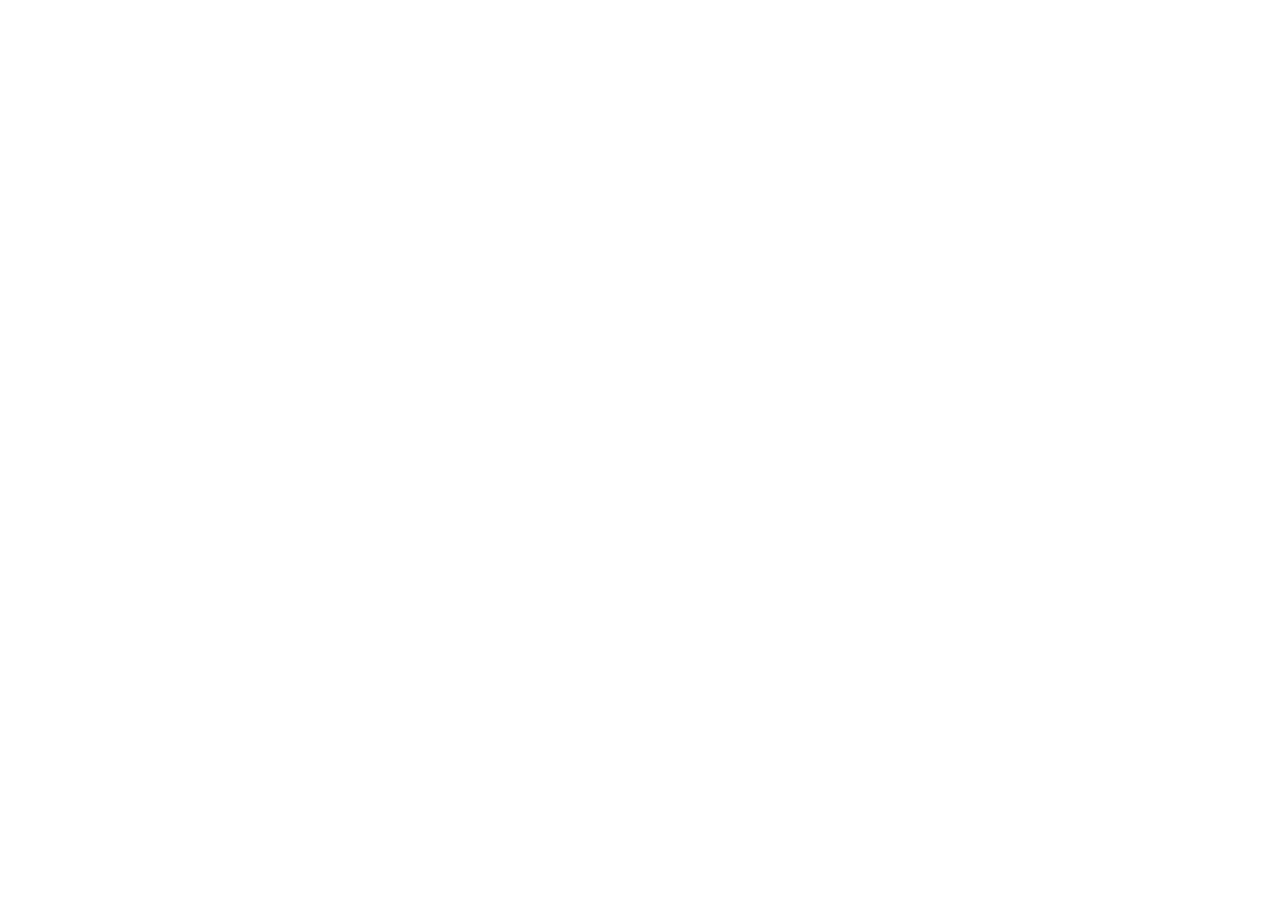
==== commit af6ba3e1: "Fix critical mobile phone formatting and align canonical branding metadata for the hotel site" ====
--- a/index.html
+++ b/index.html
@@ -4,513 +4,9 @@
   <meta charset="UTF-8" />
   <meta name="viewport" content="width=device-width, initial-scale=1.0" />
   <meta name="theme-color" content="#0c0a07" />
-  <meta name="format-detection" content="telephone=no" />
+  <meta name="format-detection" content="telephone=yes, date=no, email=no, address=no" />
   <title>Hotel Shanvi Landmark | Panna's Premier Luxury Resort</title>
   <meta name="description" content="Panna's finest luxury hotel — spacious rooms, fine dining, wedding banquet, near Panna Tiger Reserve & Khajuraho. Book direct at Hotel Shanvi Landmark." />
+  <link rel="canonical" href="https://abhisheksonijhon.github.io/sanghvi-hotel/" />
 
   <meta property="og:title" content="Hotel Shanvi Landmark — Panna's Premier Luxury Resort" />
-  <meta property="og:description" content="Panna's finest luxury hotel — spacious rooms, fine dining, wedding banquet, near Panna Tiger Reserve & Khajuraho. Book direct at Hotel Shanvi Landmark." />
-  <meta property="og:image" content="/images/exterior-view-front.webp" />
-  <meta property="og:type" content="hotel" />
-  <meta name="twitter:card" content="summary_large_image" />
-
-  <link rel="dns-prefetch" href="//fonts.googleapis.com">
-  <link rel="dns-prefetch" href="//fonts.gstatic.com">
-  <link rel="preconnect" href="https://fonts.googleapis.com">
-  <link rel="preconnect" href="https://fonts.gstatic.com" crossorigin>
-  <link href="https://fonts.googleapis.com/css2?family=Cormorant+Garamond:wght@400;500;600;700&family=Great+Vibes&family=Jost:wght@300;400;500;600;700&display=swap" rel="stylesheet">
-
-  <script type="application/ld+json">
-  {
-    "@context": "https://schema.org",
-    "@type": "Hotel",
-    "name": "Hotel Shanvi Landmark",
-    "image": [
-      "https://raw.githubusercontent.com/Abhisheksonijhon/sanghvi-hotel/main/images/exterior-view-front.webp",
-      "https://raw.githubusercontent.com/Abhisheksonijhon/sanghvi-hotel/main/images/day-lobby.jpg"
-    ],
-    "address": {
-      "@type": "PostalAddress",
-      "streetAddress": "Gehra Road Kunjvan",
-      "addressLocality": "Panna",
-      "addressRegion": "MP",
-      "postalCode": "488001",
-      "addressCountry": "IN"
-    },
-    "telephone": "+919859858383",
-    "url": "https://abhisheksonijhon.github.io/sanghvi-hotel/"
-  }
-  </script>
-
-  <link rel="stylesheet" href="style.css">
-  <script src="js/main.js" defer></script>
-  <script src="js/form.js" defer></script>
-</head>
-<body>
-
-  <div class="preloader" id="preloader">
-    <div class="preloader-inner">
-      <div class="preloader-crest">✦</div>
-      <div class="preloader-name">Shanvi Landmark</div>
-      <div class="preloader-bar"><div class="preloader-fill"></div></div>
-    </div>
-  </div>
-
-  <header class="navbar" id="navbar">
-    <div class="nav-inner">
-      <a href="#home" class="logo" aria-label="Shanvi Landmark home page">
-        <span class="logo-script">Hotel</span>
-        <span class="logo-main">Shanvi Landmark</span>
-        <span class="logo-sub">Panna · Est. Resort</span>
-      </a>
-      <nav class="nav-links" id="navLinks" aria-label="Main navigation">
-        <a href="#rooms">Rooms</a>
-        <a href="#dining">Dining</a>
-        <a href="#events">Events</a>
-        <a href="#explore">Explore</a>
-        <a href="#gallery">Gallery</a>
-        <a href="#contact">Contact</a>
-      </nav>
-      <div class="nav-right">
-        <a href="#booking" class="nav-book-btn">Book Now</a>
-        <button class="hamburger" id="hamburger" aria-label="Menu" aria-expanded="false">
-          <span></span><span></span><span></span>
-        </button>
-      </div>
-    </div>
-    <div class="mobile-menu" id="mobileMenu" aria-hidden="true">
-      <a href="#rooms" onclick="closeMobile()">Rooms</a>
-      <a href="#dining" onclick="closeMobile()">Dining</a>
-      <a href="#events" onclick="closeMobile()">Events</a>
-      <a href="#explore" onclick="closeMobile()">Explore Panna</a>
-      <a href="#gallery" onclick="closeMobile()">Gallery</a>
-      <a href="#contact" onclick="closeMobile()">Contact</a>
-      <a href="#booking" class="mobile-book" onclick="closeMobile()">Book Now</a>
-    </div>
-  </header>
-
-  <main>
-    <section class="hero" id="home">
-      <div class="hero-slides">
-        <div class="slide slide-1 active"></div>
-        <div class="slide slide-2"></div>
-        <div class="slide slide-3"></div>
-      </div>
-      <div class="hero-overlay"></div>
-
-      <div class="hero-content">
-        <p class="hero-eyebrow reveal-up">Panna · Madhya Pradesh · Gateway to Wilderness</p>
-        <h1 class="hero-title reveal-up delay-1">Where Royalty<br><em>Meets Nature</em></h1>
-        <p class="hero-desc reveal-up delay-2">Panna's landmark hotel — steps from the Tiger Reserve, temples & diamond country. Luxurious comfort, legendary hospitality.</p>
-        <div class="hero-actions reveal-up delay-3">
-          <a href="#booking" class="btn-gold">Reserve Your Stay</a>
-          <a href="#explore" class="btn-ghost">Explore Panna</a>
-        </div>
-        <div class="hero-badges reveal-up delay-4">
-          <div class="badge">🐯 Tiger Reserve 1.5km</div>
-          <div class="badge">🏛️ Khajuraho 41km</div>
-          <div class="badge">💎 Diamond City</div>
-          <div class="badge">🙏 Temple Town</div>
-        </div>
-      </div>
-
-      <div class="hero-scroll">
-        <span>Discover</span>
-        <div class="scroll-arrow">↓</div>
-      </div>
-
-      <div class="slide-dots">
-        <button class="dot active" onclick="goSlide(0)" aria-label="Slide 1"></button>
-        <button class="dot" onclick="goSlide(1)" aria-label="Slide 2"></button>
-        <button class="dot" onclick="goSlide(2)" aria-label="Slide 3"></button>
-      </div>
-    </section>
-
-    <section class="strip-stats">
-      <div class="strip-inner">
-        <div class="strip-item"><span class="strip-icon">🏆</span><span class="strip-text">Best Maintained Hotel in Panna</span></div>
-        <div class="strip-divider">✦</div>
-        <div class="strip-item"><span class="strip-icon">⭐</span><span class="strip-text">90% Guest Recommendation Rate</span></div>
-        <div class="strip-divider">✦</div>
-        <div class="strip-item"><span class="strip-icon">🌿</span><span class="strip-text">Garden & Kids Play Area</span></div>
-        <div class="strip-divider">✦</div>
-        <div class="strip-item"><span class="strip-icon">🎊</span><span class="strip-text">Premier Wedding & Banquet Venue</span></div>
-      </div>
-    </section>
-
-    <section class="section about-section" id="about">
-      <div class="container grid-2-col">
-        <div class="about-images reveal-left">
-          <div class="about-img-main">
-            <img src="images/exterior-view-front.webp" alt="Hotel Shanvi Landmark Panna exterior" width="1600" height="900" loading="lazy" />
-          </div>
-          <div class="about-img-accent">
-            <img src="images/day-lobby.jpg" alt="Hotel lobby" width="800" height="600" loading="lazy" />
-            <div class="about-badge-float">
-              <div class="float-number">24/7</div>
-              <div class="float-label">Service</div>
-            </div>
-          </div>
-        </div>
-        <div class="about-content reveal-right">
-          <div class="section-label">About the Hotel</div>
-          <h2 class="section-title">Panna's Gateway<br>to <em>Luxury Living</em></h2>
-          <p class="section-body">Nestled in Kunjvan, Panna — Hotel Shanvi Landmark is the region's premier hospitality destination. Perfectly situated just 1.5 km from the Hinauta Gate of Panna Tiger Reserve, it offers a seamless blend of nature, comfort and grand hospitality for every kind of traveller.</p>
-          <p class="section-body">Whether you're a wildlife enthusiast headed to the safari, a pilgrim visiting Panna's sacred temples, or a family celebrating life's grandest moments — Shanvi Landmark is designed to make every stay memorable, restful and refined.</p>
-          <ul class="about-feats">
-            <li><span class="feat-icon">✦</span> Spacious deluxe & family rooms</li>
-            <li><span class="feat-icon">✦</span> Multi-cuisine restaurant on premises</li>
-            <li><span class="feat-icon">✦</span> Premium banquet & wedding hall</li>
-            <li><span class="feat-icon">✦</span> Kids play area & lush garden</li>
-            <li><span class="feat-icon">✦</span> 1.5 km from Panna Tiger Reserve gate</li>
-            <li><span class="feat-icon">✦</span> 41 km from Khajuraho Airport</li>
-          </ul>
-          <div class="about-cta">
-            <a href="tel:+919859858383" class="btn-gold">Call +91 98598 58383</a>
-            <a href="https://wa.me/919859858383" rel="noopener noreferrer" class="btn-ghost" target="_blank">WhatsApp Us</a>
-          </div>
-        </div>
-      </div>
-    </section>
-
-    <section class="section feature-section" id="experience">
-      <div class="container">
-        <div class="section-head center">
-          <div class="section-label">Luxury Experience</div>
-          <h2 class="section-title">Designed for <em>Stay, Celebration & Comfort</em></h2>
-          <p class="section-subtitle">Whether you're visiting for business, leisure, family time, or an unforgettable celebration, every detail is crafted around comfort and convenience.</p>
-        </div>
-        <div class="feature-grid">
-          <article class="feature-card reveal-up">
-            <div class="feature-icon">🛏️</div>
-            <h3>Elegant Stays</h3>
-            <p>Premium rooms and suites with modern comforts, cozy interiors, and thoughtful hospitality for every type of traveler.</p>
-            <ul>
-              <li>AC suites</li>
-              <li>Room service</li>
-              <li>Family comfort</li>
-            </ul>
-          </article>
-          <article class="feature-card reveal-up delay-1">
-            <div class="feature-icon">🍽️</div>
-            <h3>Dining Delight</h3>
-            <p>Experience rich Indian flavors, comforting classics, and continental favorites prepared with fresh ingredients and warm hospitality.</p>
-            <ul>
-              <li>Indian cuisine</li>
-              <li>Continental</li>
-              <li>Family dinners</li>
-            </ul>
-          </article>
-          <article class="feature-card reveal-up delay-2">
-            <div class="feature-icon">🎉</div>
-            <h3>Weddings & Events</h3>
-            <p>Elegant spaces for weddings, birthdays, receptions, and grand celebrations supported by efficient planning and warm service.</p>
-            <ul>
-              <li>Banquet venue</li>
-              <li>Party spaces</li>
-              <li>Event support</li>
-            </ul>
-          </article>
-          <article class="feature-card reveal-up delay-3">
-            <div class="feature-icon">🤝</div>
-            <h3>Meetings & Gatherings</h3>
-            <p>Private and professional spaces ideal for business meetings, team gatherings, and intimate social functions in a polished setting.</p>
-            <ul>
-              <li>Meeting hall</li>
-              <li>Corporate stays</li>
-              <li>Guest support</li>
-            </ul>
-          </article>
-        </div>
-      </div>
-    </section>
-
-    <section class="section rooms-section" id="rooms">
-      <div class="container">
-        <div class="section-head center">
-          <div class="section-label">Accommodation</div>
-          <h2 class="section-title">Rooms & Suites</h2>
-          <p class="section-subtitle">Spacious, clean & thoughtfully designed for every guest</p>
-        </div>
-
-        <div class="rooms-grid">
-          <div class="room-card reveal-up">
-            <div class="room-img-wrap">
-              <img src="images/delux-romm.webp" alt="Deluxe Room at Shanvi Landmark" width="1200" height="800" loading="lazy" />
-              <div class="room-tag">Most Popular</div>
-            </div>
-            <div class="room-info">
-              <h3>Deluxe Room</h3>
-              <p>Spacious and well-decorated with modern comforts, ideal for couples and business travelers.</p>
-              <ul class="room-amenities">
-                <li>AC &amp; Heating</li>
-                <li>LED TV</li>
-                <li>24hr Hot Water</li>
-                <li>Room Service</li>
-              </ul>
-              <a data-room="Deluxe Room" href="#booking" class="btn-room">Book This Room</a>
-            </div>
-          </div>
-
-          <div class="room-card reveal-up delay-1">
-            <div class="room-img-wrap">
-              <img src="images/slh-lobby.JPG" alt="Family Suite at Shanvi Landmark" width="1200" height="800" loading="lazy" />
-            </div>
-            <div class="room-info">
-              <h3>Family Suite</h3>
-              <p>Extra-large rooms perfect for families. Generous space, comfortable beds and a relaxing ambience.</p>
-              <ul class="room-amenities">
-                <li>Extra Space</li>
-                <li>Garden View</li>
-                <li>Family Beds</li>
-                <li>Kids Friendly</li>
-              </ul>
-              <a data-room="Family Suite" href="#booking" class="btn-room">Book This Room</a>
-            </div>
-          </div>
-
-          <div class="room-card reveal-up delay-2">
-            <div class="room-img-wrap">
-              <img src="images/super-delus-room.webp" alt="Premium Suite at Shanvi Landmark" width="1200" height="800" loading="lazy" />
-              <div class="room-tag">Premium</div>
-            </div>
-            <div class="room-info">
-              <h3>Premium Suite</h3>
-              <p>Our finest accommodation featuring premium furnishings, superior views and exclusive amenities.</p>
-              <ul class="room-amenities">
-                <li>Premium Décor</li>
-                <li>Luxury Bath</li>
-                <li>Priority Service</li>
-                <li>Special Linen</li>
-              </ul>
-              <a data-room="Premium Suite" href="#booking" class="btn-room">Book This Room</a>
-            </div>
-          </div>
-        </div>
-      </div>
-    </section>
-
-    <section class="section gallery-section" id="gallery">
-      <div class="container">
-        <div class="section-head center">
-          <div class="section-label">Photo Gallery</div>
-          <h2 class="section-title">See Shanvi Landmark</h2>
-          <p class="section-subtitle">Real photos from our hotel — more available on Google Business Profile</p>
-        </div>
-        <div class="gallery-masonry">
-          <div class="gm-item tall reveal-up"><img src="images/exterior-view-front.webp" alt="Hotel exterior" loading="lazy" /><div class="gm-caption">Hotel Exterior</div></div>
-          <div class="gm-item reveal-up delay-1"><img src="images/lobby-day.jpg" alt="Hotel lobby" loading="lazy" /><div class="gm-caption">Lobby Area</div></div>
-          <div class="gm-item reveal-up delay-2"><img src="images/front-outer.jpg" alt="Hotel building" loading="lazy" /><div class="gm-caption">Hotel Building</div></div>
-          <div class="gm-item tall reveal-up delay-1"><img src="images/food-cafeteria.webp" alt="Dining" loading="lazy" /><div class="gm-caption">Dining Area</div></div>
-          <div class="gm-item reveal-up delay-2"><img src="images/delux-romm.webp" alt="Deluxe Room" loading="lazy" /><div class="gm-caption">Deluxe Room</div></div>
-          <div class="gm-item reveal-up delay-3"><img src="images/swiming-pool-area.webp" alt="Swimming Pool" loading="lazy" /><div class="gm-caption">Pool Area</div></div>
-        </div>
-      </div>
-    </section>
-
-    <section class="section booking-section" id="booking">
-      <div class="container">
-        <div class="booking-wrap">
-          <div class="booking-info reveal-left">
-            <div class="section-label">Direct Booking</div>
-            <h2 class="section-title">Book Your Stay<br><em>Directly With Us</em></h2>
-            <p class="section-body">Book direct for best rates, personalised service, and flexible arrangements. Our team responds within 30 minutes.</p>
-            <div class="booking-contact-list">
-              <a href="tel:+919859858383" class="bc-item"><div class="bc-icon">📞</div><div><div class="bc-label">Call Us</div><div class="bc-value">+91 98598 58383</div></div></a>
-              <a href="tel:+919129120083" class="bc-item"><div class="bc-icon">📞</div><div><div class="bc-label">Alternate</div><div class="bc-value">+91 91291 20083</div></div></a>
-              <a href="https://wa.me/919859858383" class="bc-item" target="_blank" rel="noopener noreferrer"><div class="bc-icon">💬</div><div><div class="bc-label">WhatsApp</div><div class="bc-value">Quick hotel chat</div></div></a>
-              <a href="mailto:info@hotelshanvi.com" class="bc-item"><div class="bc-icon">✉️</div><div><div class="bc-label">Email</div><div class="bc-value">info@hotelshanvi.com</div></div></a>
-              <div class="bc-item"><div class="bc-icon">📍</div><div><div class="bc-label">Address</div><div class="bc-value">Gehra Road Kunjvan, Panna MP 488001</div></div></div>
-            </div>
-          </div>
-
-          <div class="booking-form-wrap reveal-right">
-            <form class="booking-form" id="bookingForm">
-              <h3>Send Enquiry</h3>
-              <div class="form-row">
-                <div class="form-group"><label for="name">Full Name *</label><input id="name" type="text" name="name" required placeholder="Your full name" /></div>
-                <div class="form-group"><label for="phone">Mobile Number *</label><input id="phone" type="tel" name="phone" required placeholder="+91 XXXXX XXXXX" /></div>
-              </div>
-              <div class="form-row">
-                <div class="form-group"><label for="checkin">Check-in Date *</label><input id="checkin" type="date" name="checkin" required /></div>
-                <div class="form-group"><label for="checkout">Check-out Date *</label><input id="checkout" type="date" name="checkout" required /></div>
-              </div>
-              <div class="form-row">
-                <div class="form-group"><label for="guests">Guests</label><select name="guests" id="guests"><option>1 Guest</option><option selected>2 Guests</option><option>3 Guests</option><option>4 Guests</option><option>5+ Guests</option></select></div>
-                <div class="form-group"><label for="room">Room Type</label><select name="room" id="room"><option>Deluxe Room</option><option>Family Suite</option><option>Premium Suite</option></select></div>
-              </div>
-              <div class="form-group full"><label for="email">Email Address *</label><input id="email" type="email" name="email" required placeholder="your@email.com" /></div>
-              <div class="form-group full"><label for="message">Special Requests / Message</label><textarea id="message" name="message" rows="3" placeholder="Safari booking help, event inquiry, dining request..."></textarea></div>
-              <div class="form-submit-row">
-                <button type="submit" class="btn-submit" id="submitBtn"><span id="submitText">Send Enquiry</span><span id="submitSpinner" style="display:none">Sending...</span></button>
-                <a href="https://wa.me/919859858383?text=Hello%2C%20I%20want%20to%20book%20a%20room%20at%20Shanvi%20Landmark%20Panna." class="btn-whatsapp-form" rel="noopener noreferrer" target="_blank">WhatsApp</a>
-              </div>
-              <div class="form-success" id="formSuccess" style="display:none">✅ Your enquiry has been sent! Our team will contact you within 30 minutes.</div>
-              <div class="form-error" id="formError" style="display:none">❌ Something went wrong. Please call us directly.</div>
-            </form>
-          </div>
-        </div>
-      </div>
-    </section>
-
-    <section class="section location-section" id="contact">
-      <div class="container">
-        <div class="section-head center">
-          <div class="section-label">Find Us</div>
-          <h2 class="section-title">Location &amp; Directions</h2>
-        </div>
-        <div class="location-wrap">
-          <div class="location-map reveal-left">
-            <div class="map-responsive">
-              <iframe
-                src="https://www.google.com/maps/embed?pb=!1m18!1m12!1m3!1d3624.5612342126246!2d80.1715078!3d24.7076054!2m3!1f0!2f0!3f0!3m2!1i1024!2i768!4f13.1!3m3!1m2!1s0x398303913d178659%3A0x7dc7fc6a4b26b1e5!2sHotel%20Shanvi%20Landmark%20Resort%20Panna!5e0!3m2!1sen!2sin!4v1793451534904!5m2!1sen!2sin"
-                title="Hotel Shanvi Landmark Panna location"
-                width="600"
-                height="450"
-                style="border:0;"
-                allowfullscreen=""
-                loading="lazy"
-                referrerpolicy="strict-origin-when-cross-origin"
-              ></iframe>
-            </div>
-          </div>
-          <div class="location-info reveal-right">
-            <div class="li-card">
-              <h3>Hotel Shanvi Landmark</h3>
-              <p>Gehra Road, Kunjvan,<br>Mohan Niwas Chouraha,<br>Panna, Madhya Pradesh 488001</p>
-              <div class="li-links">
-                <a href="https://maps.app.goo.gl/WtCqx9th3fFLpnMC9" class="btn-gold" target="_blank" rel="noopener noreferrer">Open in Google Maps</a>
-                <a href="https://wa.me/919859858383?text=Hi%2C%20I%20need%20directions%20to%20Shanvi%20Landmark%20Hotel." class="btn-ghost" target="_blank" rel="noopener noreferrer">WhatsApp for Directions</a>
-              </div>
-              <div class="li-dist-list">
-                <div class="ldl-item">🐯 Hinauta Gate (Tiger Reserve) — 1.5 km</div>
-                <div class="ldl-item">✈️ Khajuraho Airport — 41 km</div>
-                <div class="ldl-item">🏛️ Khajuraho Temples — 41 km</div>
-                <div class="ldl-item">🌊 Pandav Falls — 12 km</div>
-                <div class="ldl-item">💎 Diamond Mines — 20 km</div>
-                <div class="ldl-item">🚌 Panna Bus Stand — 1 km</div>
-              </div>
-            </div>
-          </div>
-        </div>
-      </div>
-    </section>
-  </main>
-
-  <footer class="footer">
-    <div class="footer-top">
-      <div class="container footer-grid">
-        <div class="footer-brand">
-          <div class="footer-logo">
-            <span class="fl-script">Hotel</span>
-            <span class="fl-main">Shanvi Landmark</span>
-          </div>
-          <p>Panna's premier luxury hotel — your perfect base for wildlife, temples, diamonds and grand celebrations in the heart of Bundelkhand.</p>
-          <div class="footer-social" role="navigation" aria-label="Footer social links">
-            <a href="https://www.facebook.com/Shanvilandmarkresortpanna/" target="_blank" rel="noopener noreferrer" aria-label="Hotel on Facebook"><svg width="20" height="20" viewBox="0 0 24 24" fill="currentColor" aria-hidden="true"><path d="M13.5 22v-8h3l.5-3h-3.5V7.5c0-.9.5-1.5 1.6-1.5H17V2.9c-.4-.1-1.5-.2-2.8-.2-2.7 0-4.7 1.8-4.7 4.9V11H7v3h2.5v8h4z"/></svg></a>
-            <a href="https://maps.app.goo.gl/WtCqx9th3fFLpnMC9" target="_blank" rel="noopener noreferrer" aria-label="Hotel on Google Business"><svg width="20" height="20" viewBox="0 0 24 24" fill="currentColor" aria-hidden="true"><path d="M12 2a7 7 0 0 1 7 7c0 5.1-7 13-7 13S5 14.1 5 9a7 7 0 0 1 7-7zm0 9.5A2.5 2.5 0 1 0 12 6a2.5 2.5 0 0 0 0 5.5z"/></svg></a>
-            <a href="https://wa.me/919859858383" target="_blank" rel="noopener noreferrer" aria-label="WhatsApp the hotel"><svg width="20" height="20" viewBox="0 0 24 24" fill="currentColor" aria-hidden="true"><path d="M20.5 3.5A11.5 11.5 0 0 0 3.6 17.8L2.5 21l3.3-1.1A11.5 11.5 0 1 0 20.5 3.5zM12 5.3a6.7 6.7 0 0 1 6.7 6.7c0 1.8-.7 3.4-2 4.6l-.9.7-1.8.6 0-.9-.2-.9c-1.5.7-3.2.9-5 .4a6.7 6.7 0 0 1 4.2-11.3zm-1.2 4.4h.8l.4 2.2 1.9 1.9c-.2.3-.5.5-.8.8l-.7-.8-.7-.6-.9-.3.1-.8.7-.7.6-.6.1-.5-.2-.9.1-.5.4-.3.4-.2z"/></svg></a>
-          </div>
-        </div>
-        <div class="footer-col">
-          <div class="footer-heading">Quick Links</div>
-          <ul>
-            <li><a href="#rooms">Rooms &amp; Suites</a></li>
-            <li><a href="#dining">Restaurant</a></li>
-            <li><a href="#events">Weddings &amp; Events</a></li>
-            <li><a href="#explore">Explore Panna</a></li>
-            <li><a href="#gallery">Photo Gallery</a></li>
-            <li><a href="#booking">Book Direct</a></li>
-          </ul>
-        </div>
-        <div class="footer-col">
-          <div class="footer-heading">Nearby Attractions</div>
-          <ul>
-            <li>🐯 Panna Tiger Reserve</li>
-            <li>🏛️ Khajuraho Temples</li>
-            <li>💎 Diamond Mines</li>
-            <li>🌊 Pandav &amp; Raneh Falls</li>
-            <li>🙏 Jugal Kishoreji Temple</li>
-            <li>🏰 Ajaygarh Fort</li>
-          </ul>
-        </div>
-        <div class="footer-col">
-          <div class="footer-heading">Contact</div>
-          <ul>
-            <li>📞 +91 98598 58383</li>
-            <li>📞 +91 91291 20083</li>
-            <li>✉️ info@hotelshanvi.com</li>
-            <li>📍 Gehra Road Kunjvan,<br>&nbsp;&nbsp;&nbsp;&nbsp;Panna MP 488001</li>
-          </ul>
-          <div style="margin-top:16px;"><a href="https://wa.me/919859858383" class="btn-gold" target="_blank" rel="noopener noreferrer" style="font-size:0.85rem;padding:10px 18px;">WhatsApp Now</a></div>
-        </div>
-      </div>
-    </div>
-    <div class="footer-bottom">
-      <div class="container">
-        <p>© 2025 Hotel Shanvi Landmark, Panna. All rights reserved.</p>
-        <p class="footer-credit">Website designed to showcase the full potential of Shanvi Landmark Resort.</p>
-      </div>
-    </div>
-  </footer>
-
-  <div class="wa-widget" id="waWidget">
-    <div class="wa-chat-box" id="waChatBox">
-      <div class="wa-chat-header">
-        <div class="wa-avatar">🏨</div>
-        <div class="wa-header-info">
-          <div class="wa-name">Shanvi Landmark</div>
-          <div class="wa-status">● Typically replies in minutes</div>
-        </div>
-        <button class="wa-close" onclick="toggleChat()" aria-label="Close chat">✕</button>
-      </div>
-      <div class="wa-chat-body">
-        <div class="wa-bubble">
-          <p>👋 Welcome to <strong>Hotel Shanvi Landmark</strong>, Panna!</p>
-          <p>How can we help you today?</p>
-        </div>
-        <div class="wa-quick-btns">
-          <button onclick="sendWA('I want to book a room at Shanvi Landmark Panna')">🛏️ Book a Room</button>
-          <button onclick="sendWA('I need help planning a safari near Shanvi Landmark Panna')">🐯 Safari Booking</button>
-          <button onclick="sendWA('I want to enquire about wedding or banquet at Shanvi Landmark')">💍 Wedding / Events</button>
-          <button onclick="sendWA('What are the room rates at Shanvi Landmark Panna?')">💰 Ask Room Rates</button>
-          <button onclick="sendWA('I need directions to Hotel Shanvi Landmark Panna')">📍 Get Directions</button>
-        </div>
-      </div>
-      <div class="wa-chat-footer">
-        <a href="https://wa.me/919859858383" class="wa-open-btn" target="_blank" rel="noopener">Open WhatsApp</a>
-      </div>
-    </div>
-    <button class="wa-fab" onclick="toggleChat()" id="waFab" aria-label="WhatsApp Chat">
-      <svg viewBox="0 0 32 32" fill="white" xmlns="http://www.w3.org/2000/svg" width="28" height="28"><path d="M16 2C8.27 2 2 8.27 2 16c0 2.44.66 4.73 1.8 6.71L2 30l7.5-1.77A13.93 13.93 0 0 0 16 30c7.73 0 14-6.27 14-14S23.73 2 16 2zm0 24.41c-1.2 0-2.4-.25-3.48-.73l-.25-.12-2.45.58.54-2.37-.15-.25a9.54 9.54 0 0 1-1.47-5.13c0-5.29 4.32-9.61 9.61-9.61s9.61 4.32 9.61 9.61-4.32 9.61-9.61 9.61zm5.26-7.17c-.29-.15-1.72-.85-1.99-.94-.27-.1-.46-.15-.66.15-.18.29-.71.94-.87 1.14-.16.2-.32.22-.6.08-.29-.15-1.22-.45-2.32-1.44-.86-.76-1.44-1.7-1.61-1.98-.17-.29-.02-.44.13-.58.13-.13.29-.34.43-.5.14-.17.18-.29.27-.49.1-.2.05-.37-.01-.51-.07-.15-.65-1.56-.9-2.13-.24-.57-.49-.49-.67-.5l-.57-.01a1.1 1.1 0 0 0-.79.37c-.27.29-1.03 1-1.03 2.44 0 1.43 1.05 2.84 1.2 3.04.15.2 2.08 3.18 5.04 4.44.7.31 1.18.49 1.58.63.7.22 1.34.19 1.85.11.57-.09 1.72-.7 1.96-1.38.24-.69.24-1.28.17-1.4-.07-.12-.27-.2-.56-.35z"/></svg>
-      <span class="wa-pulse"></span>
-    </button>
-  </div>
-
-  <div class="sticky-book-bar" aria-label="Quick hotel booking">
-    <a href="#booking" class="sticky-book-btn">Book Stay</a>
-    <a href="tel:+919859858383" class="sticky-call-btn">Call</a>
-    <a href="https://wa.me/919859858383" class="sticky-whatsapp-btn" target="_blank" rel="noopener noreferrer">WhatsApp</a>
-  </div>
-
-  <script>
-    function toggleChat() {
-      const chatBox = document.getElementById('waChatBox');
-      const waFab = document.getElementById('waFab');
-      if (!chatBox || !waFab) return;
-      const isOpen = chatBox.classList.contains('open');
-      chatBox.classList.toggle('open', !isOpen);
-      waFab.style.display = isOpen ? 'block' : 'none';
-    }
-
-    function closeMobile() {
-      const menu = document.getElementById('mobileMenu');
-      const hb = document.getElementById('hamburger');
-      if (menu) menu.classList.remove('open');
-      if (hb) hb.setAttribute('aria-expanded', 'false');
-      if (menu) menu.setAttribute('aria-hidden', 'true');
-      document.body.classList.remove('body-lock');
-    }
-  </script>
-</body>
-</html>
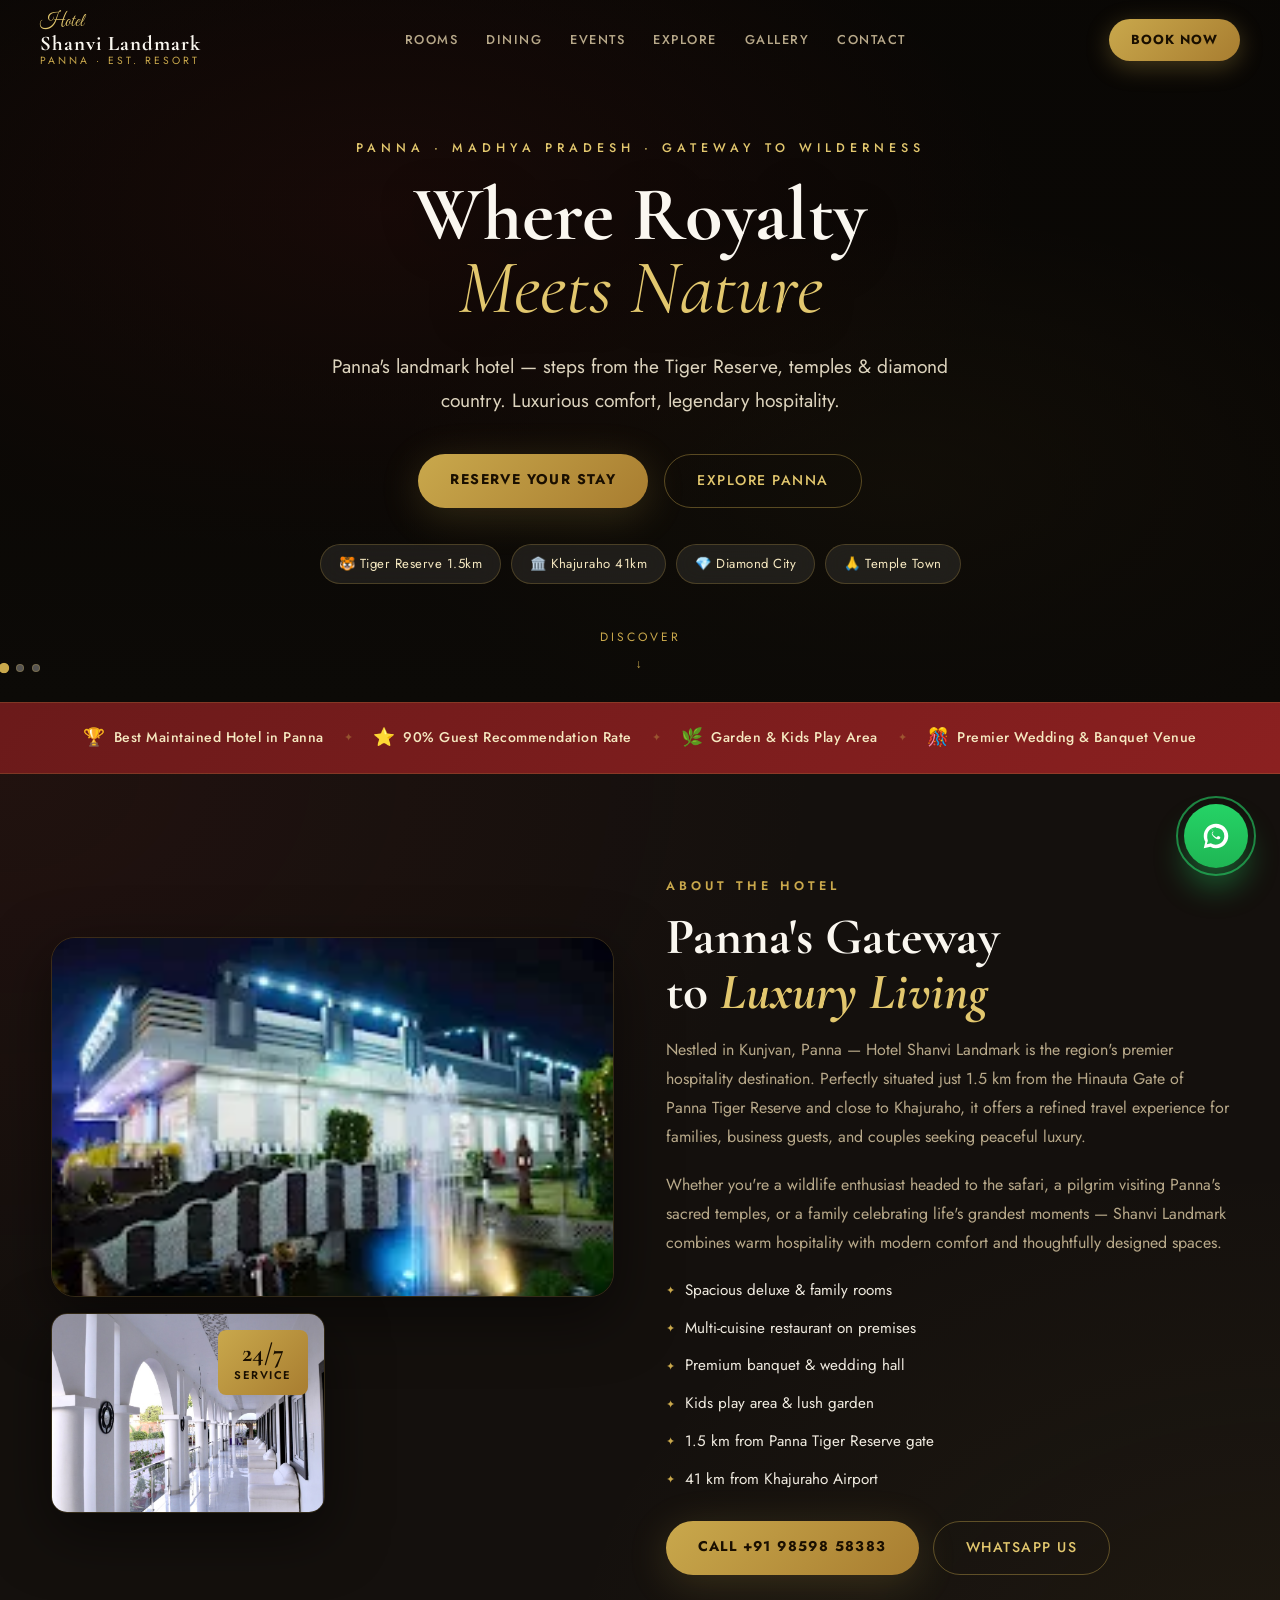
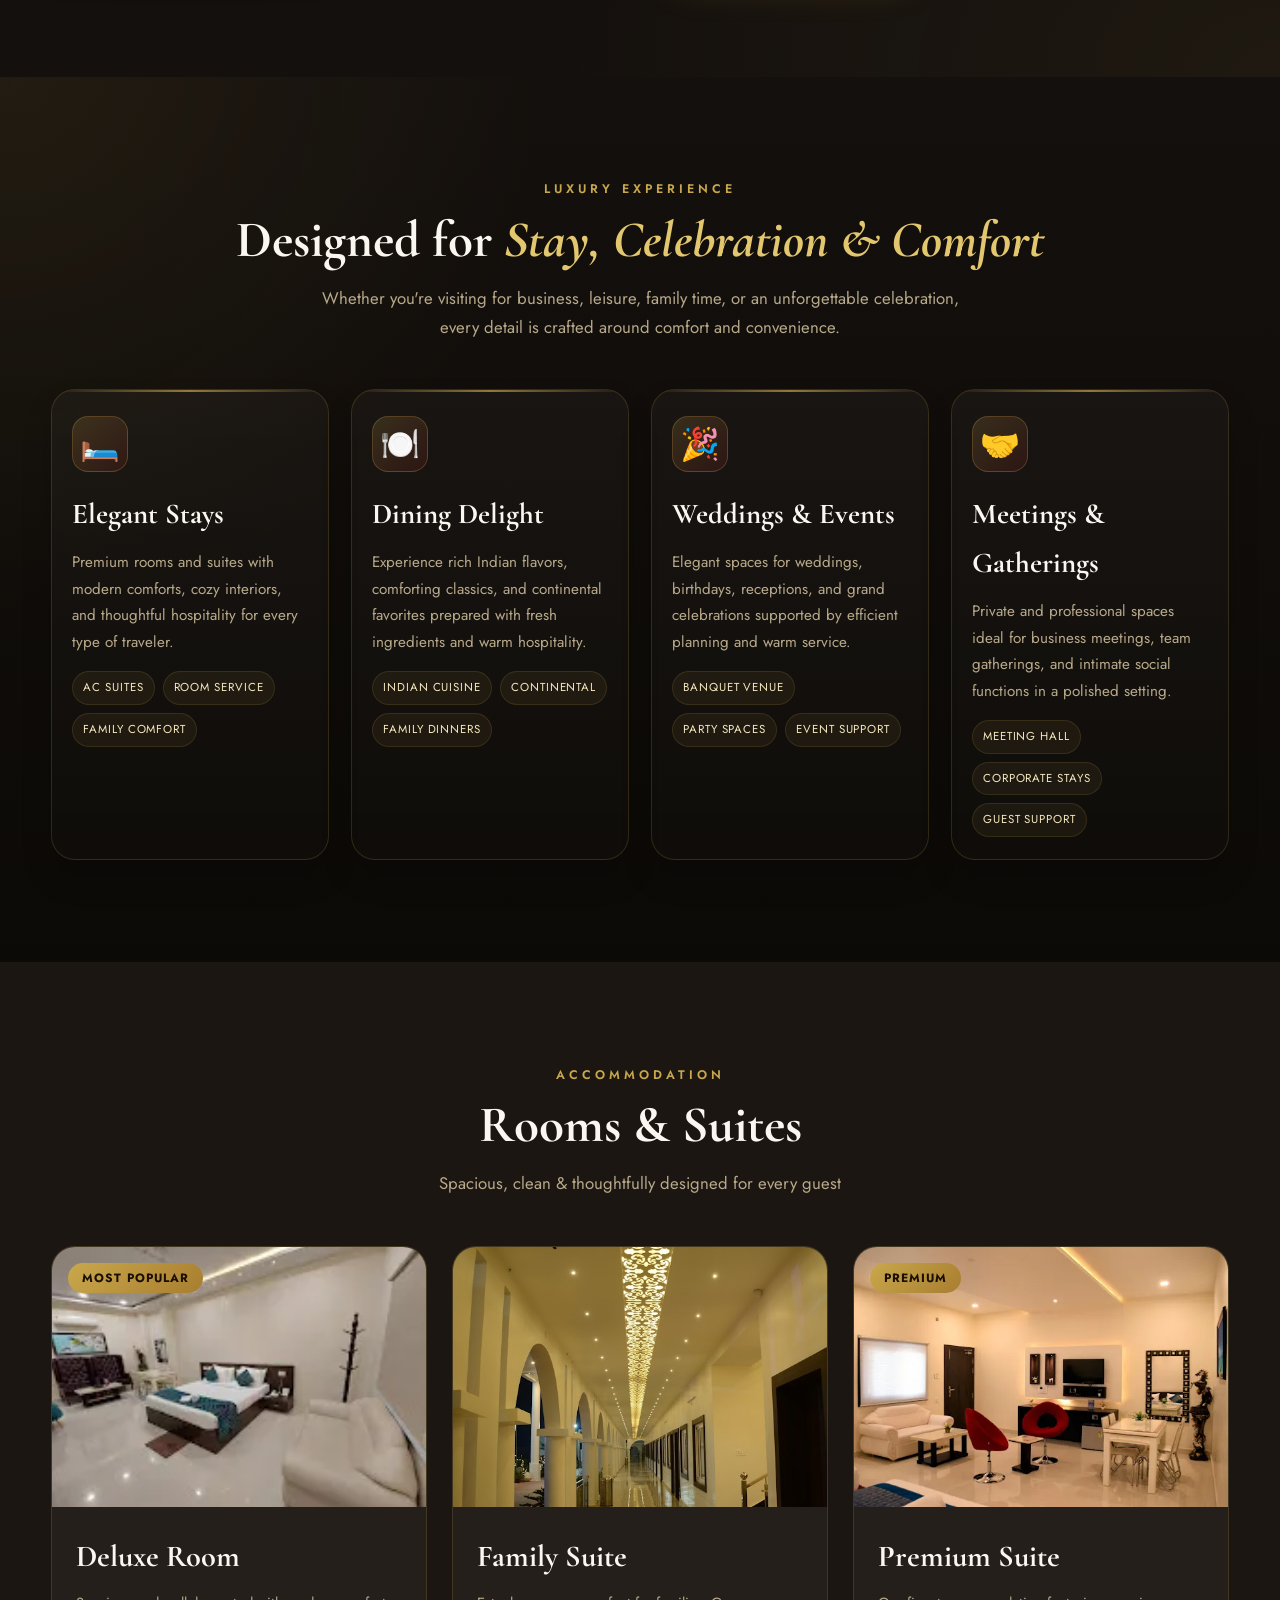
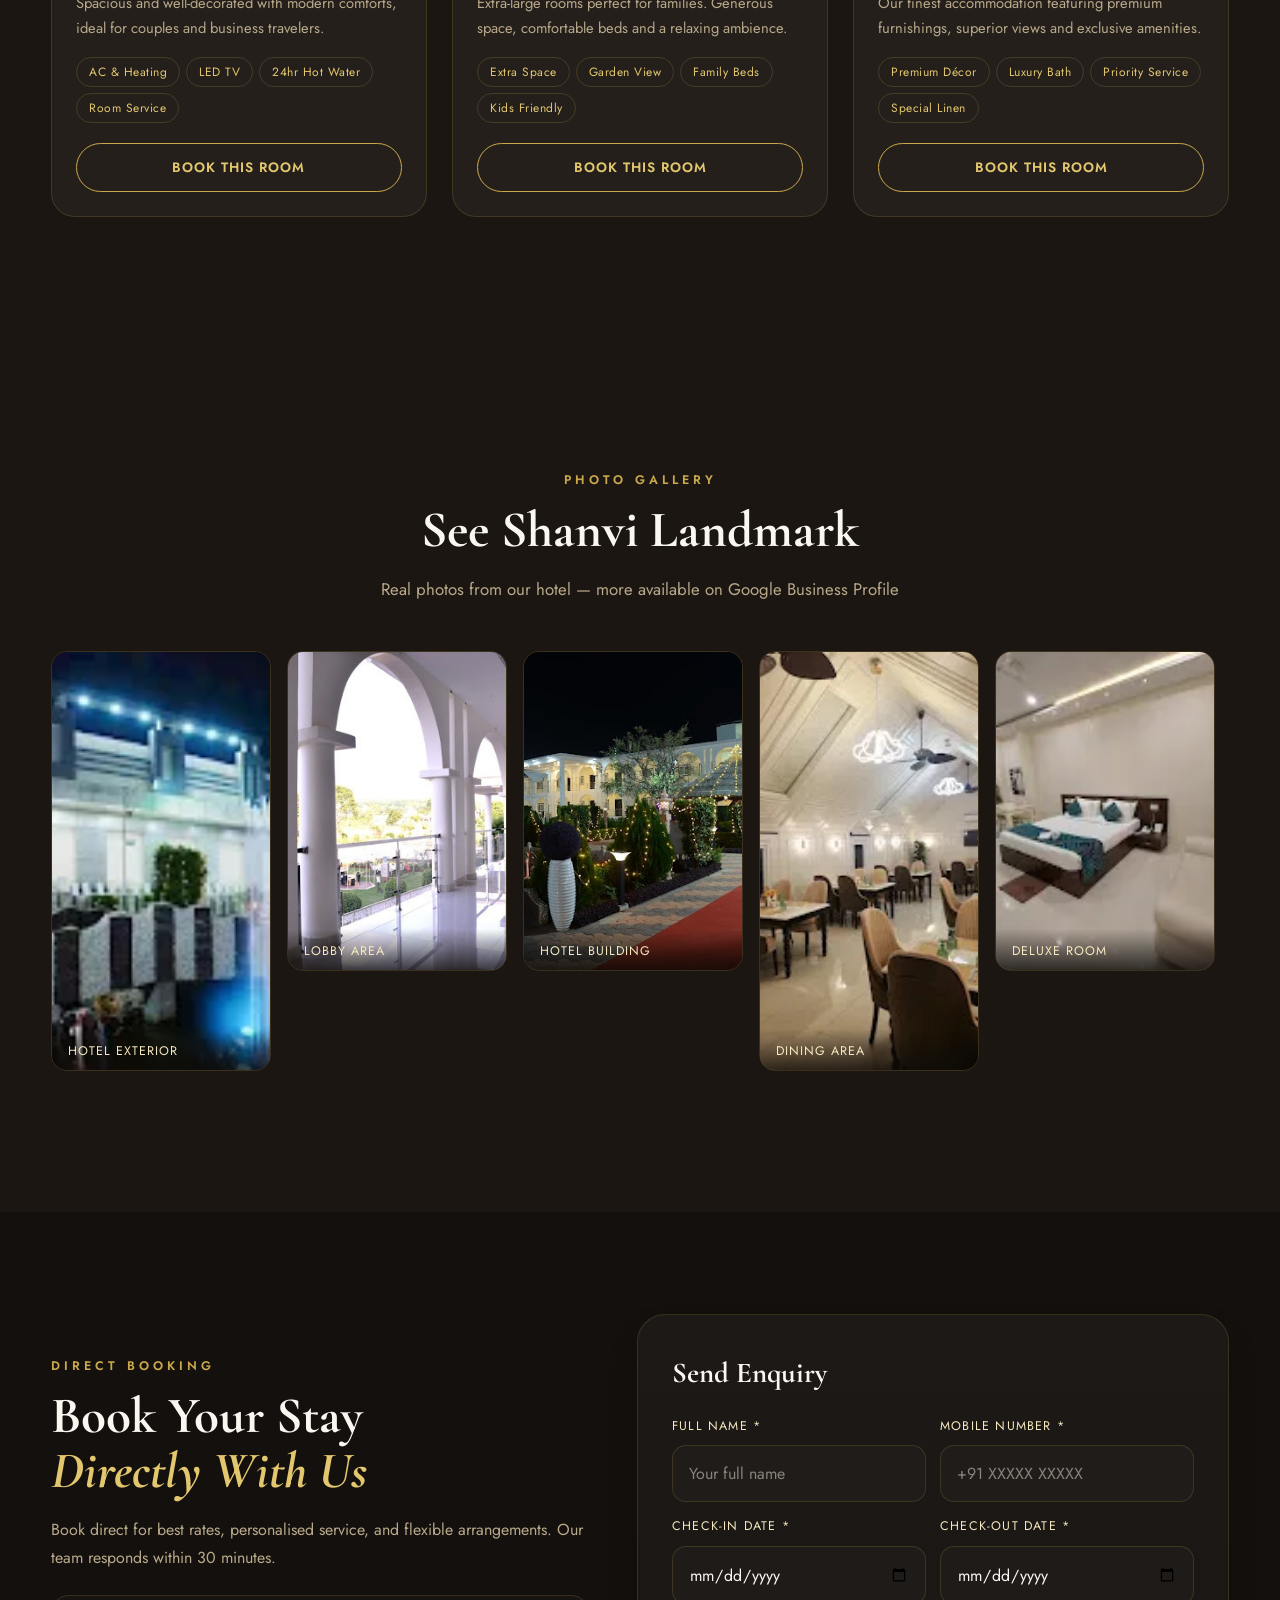
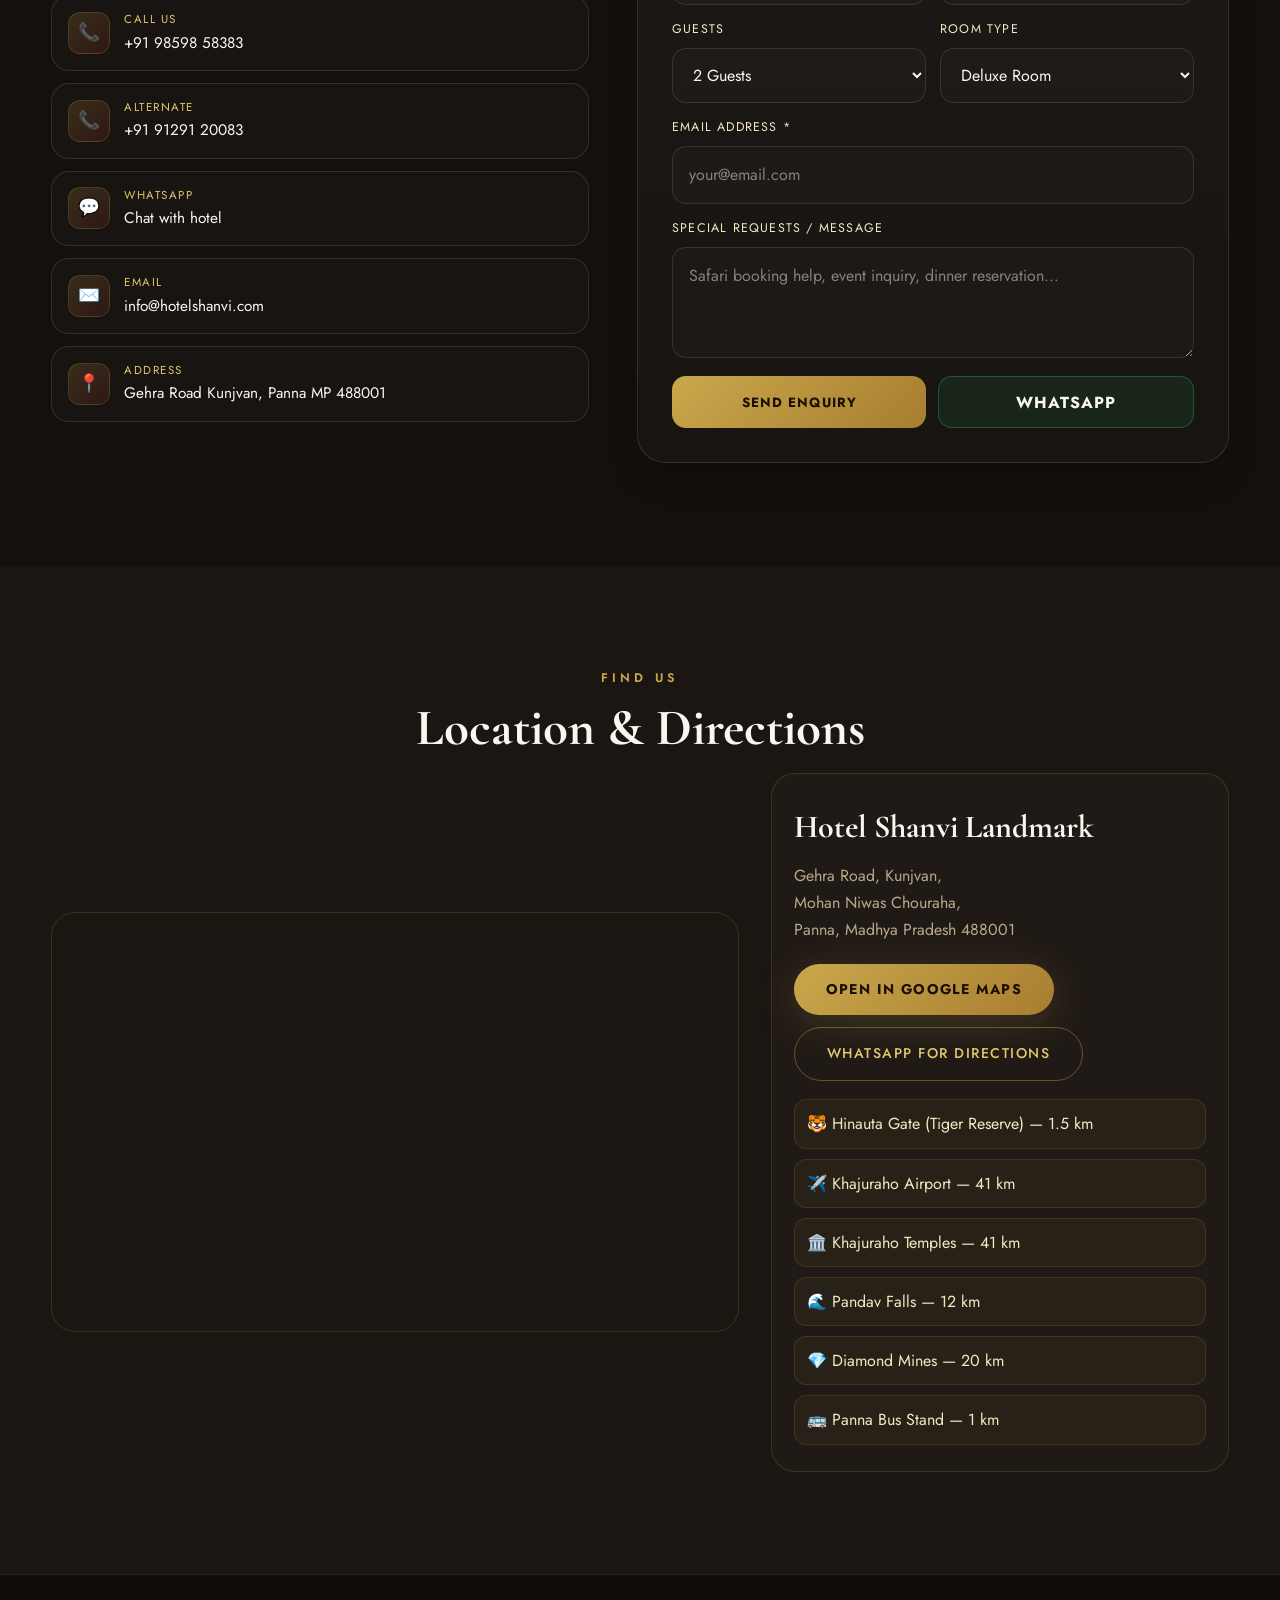
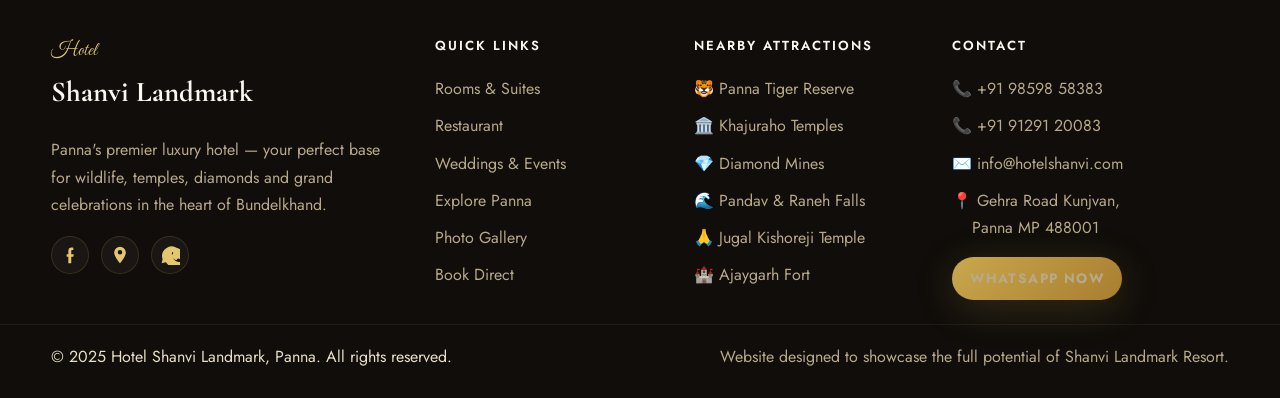
==== commit 5344fb03: "Restore the deleted page code, keep the canonical SEO metadata aligned, and correct the mobile phone" ====
--- a/index.html
+++ b/index.html
@@ -10,3 +10,504 @@
   <link rel="canonical" href="https://abhisheksonijhon.github.io/sanghvi-hotel/" />
 
   <meta property="og:title" content="Hotel Shanvi Landmark — Panna's Premier Luxury Resort" />
+  <meta property="og:description" content="Panna's finest luxury hotel — spacious rooms, fine dining, wedding banquet, near Panna Tiger Reserve & Khajuraho. Book direct at Hotel Shanvi Landmark." />
+  <meta property="og:image" content="/images/exterior-view-front.webp" />
+  <meta property="og:url" content="https://abhisheksonijhon.github.io/sanghvi-hotel/" />
+  <meta property="og:type" content="hotel" />
+  <meta name="twitter:card" content="summary_large_image" />
+
+  <link rel="dns-prefetch" href="//fonts.googleapis.com">
+  <link rel="dns-prefetch" href="//fonts.gstatic.com">
+  <link rel="preconnect" href="https://fonts.googleapis.com">
+  <link rel="preconnect" href="https://fonts.gstatic.com" crossorigin>
+  <link href="https://fonts.googleapis.com/css2?family=Cormorant+Garamond:wght@400;500;600;700&family=Great+Vibes&family=Jost:wght@300;400;500;600;700&display=swap" rel="stylesheet">
+
+  <script type="application/ld+json">
+  {
+    "@context": "https://schema.org",
+    "@type": "Hotel",
+    "name": "Hotel Shanvi Landmark",
+    "image": [
+      "https://raw.githubusercontent.com/Abhisheksonijhon/sanghvi-hotel/main/images/exterior-view-front.webp",
+      "https://raw.githubusercontent.com/Abhisheksonijhon/sanghvi-hotel/main/images/day-lobby.jpg"
+    ],
+    "address": {
+      "@type": "PostalAddress",
+      "streetAddress": "Gehra Road Kunjvan",
+      "addressLocality": "Panna",
+      "addressRegion": "MP",
+      "postalCode": "488001",
+      "addressCountry": "IN"
+    },
+    "telephone": "+919859858383",
+    "url": "https://abhisheksonijhon.github.io/sanghvi-hotel/"
+  }
+  </script>
+
+  <link rel="stylesheet" href="style.css">
+  <link rel="stylesheet" href="animations.css">
+  <link rel="stylesheet" href="responsive.css">
+  <link rel="stylesheet" href="mobile-fixes.css">
+  <link rel="stylesheet" href="luxury-enhancements.css">
+  <script src="js/main.js" defer></script>
+  <script src="js/form.js" defer></script>
+</head>
+<body>
+
+  <div class="preloader" id="preloader">
+    <div class="preloader-inner">
+      <div class="preloader-crest">✦</div>
+      <div class="preloader-name">Shanvi Landmark</div>
+      <div class="preloader-bar"><div class="preloader-fill"></div></div>
+    </div>
+  </div>
+
+  <header class="navbar" id="navbar">
+    <div class="nav-inner">
+      <a href="#home" class="logo" aria-label="Shanvi Landmark home page">
+        <span class="logo-script">Hotel</span>
+        <span class="logo-main">Shanvi Landmark</span>
+        <span class="logo-sub">Panna · Est. Resort</span>
+      </a>
+      <nav class="nav-links" id="navLinks" aria-label="Main navigation">
+        <a href="#rooms">Rooms</a>
+        <a href="#dining">Dining</a>
+        <a href="#events">Events</a>
+        <a href="#explore">Explore</a>
+        <a href="#gallery">Gallery</a>
+        <a href="#contact">Contact</a>
+      </nav>
+      <div class="nav-right">
+        <a href="#booking" class="nav-book-btn">Book Now</a>
+        <button class="hamburger" id="hamburger" aria-label="Menu" aria-expanded="false">
+          <span></span><span></span><span></span>
+        </button>
+      </div>
+    </div>
+    <div class="mobile-menu" id="mobileMenu" aria-hidden="true">
+      <a href="#rooms" onclick="closeMobile()">Rooms</a>
+      <a href="#dining" onclick="closeMobile()">Dining</a>
+      <a href="#events" onclick="closeMobile()">Events</a>
+      <a href="#explore" onclick="closeMobile()">Explore Panna</a>
+      <a href="#gallery" onclick="closeMobile()">Gallery</a>
+      <a href="#contact" onclick="closeMobile()">Contact</a>
+      <a href="#booking" class="mobile-book" onclick="closeMobile()">Book Now</a>
+    </div>
+  </header>
+
+  <main>
+    <section class="hero" id="home">
+      <div class="hero-slides">
+        <div class="slide slide-1 active"></div>
+        <div class="slide slide-2"></div>
+        <div class="slide slide-3"></div>
+      </div>
+      <div class="hero-overlay"></div>
+
+      <div class="hero-content">
+        <p class="hero-eyebrow reveal-up">Panna · Madhya Pradesh · Gateway to Wilderness</p>
+        <h1 class="hero-title reveal-up delay-1">Where Royalty<br><em>Meets Nature</em></h1>
+        <p class="hero-desc reveal-up delay-2">Panna's landmark hotel — steps from the Tiger Reserve, temples & diamond country. Luxurious comfort, legendary hospitality.</p>
+        <div class="hero-actions reveal-up delay-3">
+          <a href="#booking" class="btn-gold">Reserve Your Stay</a>
+          <a href="#explore" class="btn-ghost">Explore Panna</a>
+        </div>
+        <div class="hero-badges reveal-up delay-4">
+          <div class="badge">🐯 Tiger Reserve 1.5km</div>
+          <div class="badge">🏛️ Khajuraho 41km</div>
+          <div class="badge">💎 Diamond City</div>
+          <div class="badge">🙏 Temple Town</div>
+        </div>
+      </div>
+
+      <div class="hero-scroll">
+        <span>Discover</span>
+        <div class="scroll-arrow">↓</div>
+      </div>
+
+      <div class="slide-dots">
+        <button class="dot active" onclick="goSlide(0)" aria-label="Slide 1"></button>
+        <button class="dot" onclick="goSlide(1)" aria-label="Slide 2"></button>
+        <button class="dot" onclick="goSlide(2)" aria-label="Slide 3"></button>
+      </div>
+    </section>
+
+    <section class="strip-stats">
+      <div class="strip-inner">
+        <div class="strip-item"><span class="strip-icon">🏆</span><span class="strip-text">Best Maintained Hotel in Panna</span></div>
+        <div class="strip-divider">✦</div>
+        <div class="strip-item"><span class="strip-icon">⭐</span><span class="strip-text">90% Guest Recommendation Rate</span></div>
+        <div class="strip-divider">✦</div>
+        <div class="strip-item"><span class="strip-icon">🌿</span><span class="strip-text">Garden & Kids Play Area</span></div>
+        <div class="strip-divider">✦</div>
+        <div class="strip-item"><span class="strip-icon">🎊</span><span class="strip-text">Premier Wedding & Banquet Venue</span></div>
+      </div>
+    </section>
+
+    <section class="section about-section" id="about">
+      <div class="container grid-2-col">
+        <div class="about-images reveal-left">
+          <div class="about-img-main">
+            <img src="images/exterior-view-front.webp" alt="Hotel Shanvi Landmark Panna exterior" width="1600" height="900" loading="lazy" />
+          </div>
+          <div class="about-img-accent">
+            <img src="images/day-lobby.jpg" alt="Hotel lobby" width="800" height="600" loading="lazy" />
+            <div class="about-badge-float">
+              <div class="float-number">24/7</div>
+              <div class="float-label">Service</div>
+            </div>
+          </div>
+        </div>
+        <div class="about-content reveal-right">
+          <div class="section-label">About the Hotel</div>
+          <h2 class="section-title">Panna's Gateway<br>to <em>Luxury Living</em></h2>
+          <p class="section-body">Nestled in Kunjvan, Panna — Hotel Shanvi Landmark is the region's premier hospitality destination. Perfectly situated just 1.5 km from the Hinauta Gate of Panna Tiger Reserve and close to Khajuraho, it offers a refined travel experience for families, business guests, and couples seeking peaceful luxury.</p>
+          <p class="section-body">Whether you're a wildlife enthusiast headed to the safari, a pilgrim visiting Panna's sacred temples, or a family celebrating life's grandest moments — Shanvi Landmark combines warm hospitality with modern comfort and thoughtfully designed spaces.</p>
+          <ul class="about-feats">
+            <li><span class="feat-icon">✦</span> Spacious deluxe & family rooms</li>
+            <li><span class="feat-icon">✦</span> Multi-cuisine restaurant on premises</li>
+            <li><span class="feat-icon">✦</span> Premium banquet & wedding hall</li>
+            <li><span class="feat-icon">✦</span> Kids play area & lush garden</li>
+            <li><span class="feat-icon">✦</span> 1.5 km from Panna Tiger Reserve gate</li>
+            <li><span class="feat-icon">✦</span> 41 km from Khajuraho Airport</li>
+          </ul>
+          <div class="about-cta">
+            <a href="tel:+919859858383" class="btn-gold">Call +91 98598 58383</a>
+            <a href="https://wa.me/919859858383" rel="noopener noreferrer" class="btn-ghost" target="_blank">WhatsApp Us</a>
+          </div>
+        </div>
+      </div>
+    </section>
+
+    <section class="section feature-section" id="experience">
+      <div class="container">
+        <div class="section-head center">
+          <div class="section-label">Luxury Experience</div>
+          <h2 class="section-title">Designed for <em>Stay, Celebration & Comfort</em></h2>
+          <p class="section-subtitle">Whether you're visiting for business, leisure, family time, or an unforgettable celebration, every detail is crafted around comfort and convenience.</p>
+        </div>
+        <div class="feature-grid">
+          <article class="feature-card reveal-up">
+            <div class="feature-icon">🛏️</div>
+            <h3>Elegant Stays</h3>
+            <p>Premium rooms and suites with modern comforts, cozy interiors, and thoughtful hospitality for every type of traveler.</p>
+            <ul>
+              <li>AC suites</li>
+              <li>Room service</li>
+              <li>Family comfort</li>
+            </ul>
+          </article>
+          <article class="feature-card reveal-up delay-1">
+            <div class="feature-icon">🍽️</div>
+            <h3>Dining Delight</h3>
+            <p>Experience rich Indian flavors, comforting classics, and continental favorites prepared with fresh ingredients and warm hospitality.</p>
+            <ul>
+              <li>Indian cuisine</li>
+              <li>Continental</li>
+              <li>Family dinners</li>
+            </ul>
+          </article>
+          <article class="feature-card reveal-up delay-2">
+            <div class="feature-icon">🎉</div>
+            <h3>Weddings & Events</h3>
+            <p>Elegant spaces for weddings, birthdays, receptions, and grand celebrations supported by efficient planning and warm service.</p>
+            <ul>
+              <li>Banquet venue</li>
+              <li>Party spaces</li>
+              <li>Event support</li>
+            </ul>
+          </article>
+          <article class="feature-card reveal-up delay-3">
+            <div class="feature-icon">🤝</div>
+            <h3>Meetings & Gatherings</h3>
+            <p>Private and professional spaces ideal for business meetings, team gatherings, and intimate social functions in a polished setting.</p>
+            <ul>
+              <li>Meeting hall</li>
+              <li>Corporate stays</li>
+              <li>Guest support</li>
+            </ul>
+          </article>
+        </div>
+      </div>
+    </section>
+
+    <section class="section rooms-section" id="rooms">
+      <div class="container">
+        <div class="section-head center">
+          <div class="section-label">Accommodation</div>
+          <h2 class="section-title">Rooms & Suites</h2>
+          <p class="section-subtitle">Spacious, clean & thoughtfully designed for every guest</p>
+        </div>
+
+        <div class="rooms-grid">
+          <div class="room-card reveal-up">
+            <div class="room-img-wrap">
+              <img src="images/delux-romm.webp" alt="Deluxe Room at Shanvi Landmark" width="1200" height="800" loading="lazy" />
+              <div class="room-tag">Most Popular</div>
+            </div>
+            <div class="room-info">
+              <h3>Deluxe Room</h3>
+              <p>Spacious and well-decorated with modern comforts, ideal for couples and business travelers.</p>
+              <ul class="room-amenities">
+                <li>AC &amp; Heating</li>
+                <li>LED TV</li>
+                <li>24hr Hot Water</li>
+                <li>Room Service</li>
+              </ul>
+              <a data-room="Deluxe Room" href="#booking" class="btn-room">Book This Room</a>
+            </div>
+          </div>
+
+          <div class="room-card reveal-up delay-1">
+            <div class="room-img-wrap">
+              <img src="images/slh-lobby.JPG" alt="Family Suite at Shanvi Landmark" width="1200" height="800" loading="lazy" />
+            </div>
+            <div class="room-info">
+              <h3>Family Suite</h3>
+              <p>Extra-large rooms perfect for families. Generous space, comfortable beds and a relaxing ambience.</p>
+              <ul class="room-amenities">
+                <li>Extra Space</li>
+                <li>Garden View</li>
+                <li>Family Beds</li>
+                <li>Kids Friendly</li>
+              </ul>
+              <a data-room="Family Suite" href="#booking" class="btn-room">Book This Room</a>
+            </div>
+          </div>
+
+          <div class="room-card reveal-up delay-2">
+            <div class="room-img-wrap">
+              <img src="images/super-delus-room.webp" alt="Premium Suite at Shanvi Landmark" width="1200" height="800" loading="lazy" />
+              <div class="room-tag">Premium</div>
+            </div>
+            <div class="room-info">
+              <h3>Premium Suite</h3>
+              <p>Our finest accommodation featuring premium furnishings, superior views and exclusive amenities.</p>
+              <ul class="room-amenities">
+                <li>Premium Décor</li>
+                <li>Luxury Bath</li>
+                <li>Priority Service</li>
+                <li>Special Linen</li>
+              </ul>
+              <a data-room="Premium Suite" href="#booking" class="btn-room">Book This Room</a>
+            </div>
+          </div>
+        </div>
+      </div>
+    </section>
+
+    <section class="section gallery-section" id="gallery">
+      <div class="container">
+        <div class="section-head center">
+          <div class="section-label">Photo Gallery</div>
+          <h2 class="section-title">See Shanvi Landmark</h2>
+          <p class="section-subtitle">Real photos from our hotel — more available on Google Business Profile</p>
+        </div>
+        <div class="gallery-masonry">
+          <div class="gm-item tall reveal-up"><img src="images/exterior-view-front.webp" alt="Hotel exterior" loading="lazy" /><div class="gm-caption">Hotel Exterior</div></div>
+          <div class="gm-item reveal-up delay-1"><img src="images/lobby-day.jpg" alt="Hotel lobby" loading="lazy" /><div class="gm-caption">Lobby Area</div></div>
+          <div class="gm-item reveal-up delay-2"><img src="images/front-outer.jpg" alt="Hotel building" loading="lazy" /><div class="gm-caption">Hotel Building</div></div>
+          <div class="gm-item tall reveal-up delay-1"><img src="images/food-cafeteria.webp" alt="Dining" loading="lazy" /><div class="gm-caption">Dining Area</div></div>
+          <div class="gm-item reveal-up delay-2"><img src="images/delux-romm.webp" alt="Deluxe Room" loading="lazy" /><div class="gm-caption">Deluxe Room</div></div>
+          <div class="gm-item reveal-up delay-3"><img src="images/swiming-pool-area.webp" alt="Swimming Pool" loading="lazy" /><div class="gm-caption">Pool Area</div></div>
+        </div>
+      </div>
+    </section>
+
+    <section class="section booking-section" id="booking">
+      <div class="container">
+        <div class="booking-wrap">
+          <div class="booking-info reveal-left">
+            <div class="section-label">Direct Booking</div>
+            <h2 class="section-title">Book Your Stay<br><em>Directly With Us</em></h2>
+            <p class="section-body">Book direct for best rates, personalised service, and flexible arrangements. Our team responds within 30 minutes.</p>
+            <div class="booking-contact-list">
+              <a href="tel:+919859858383" class="bc-item"><div class="bc-icon">📞</div><div><div class="bc-label">Call Us</div><div class="bc-value">+91 98598 58383</div></div></a>
+              <a href="tel:+919129120083" class="bc-item"><div class="bc-icon">📞</div><div><div class="bc-label">Alternate</div><div class="bc-value">+91 91291 20083</div></div></a>
+              <a href="https://wa.me/919859858383" class="bc-item" target="_blank" rel="noopener noreferrer"><div class="bc-icon">💬</div><div><div class="bc-label">WhatsApp</div><div class="bc-value">Chat with hotel</div></div></a>
+              <a href="mailto:info@hotelshanvi.com" class="bc-item"><div class="bc-icon">✉️</div><div><div class="bc-label">Email</div><div class="bc-value">info@hotelshanvi.com</div></div></a>
+              <div class="bc-item"><div class="bc-icon">📍</div><div><div class="bc-label">Address</div><div class="bc-value">Gehra Road Kunjvan, Panna MP 488001</div></div></div>
+            </div>
+          </div>
+
+          <div class="booking-form-wrap reveal-right">
+            <form class="booking-form" id="bookingForm">
+              <h3>Send Enquiry</h3>
+              <div class="form-row">
+                <div class="form-group"><label for="name">Full Name *</label><input id="name" type="text" name="name" required placeholder="Your full name" /></div>
+                <div class="form-group"><label for="phone">Mobile Number *</label><input id="phone" type="tel" name="phone" required placeholder="+91 XXXXX XXXXX" /></div>
+              </div>
+              <div class="form-row">
+                <div class="form-group"><label for="checkin">Check-in Date *</label><input id="checkin" type="date" name="checkin" required /></div>
+                <div class="form-group"><label for="checkout">Check-out Date *</label><input id="checkout" type="date" name="checkout" required /></div>
+              </div>
+              <div class="form-row">
+                <div class="form-group"><label for="guests">Guests</label><select name="guests" id="guests"><option>1 Guest</option><option selected>2 Guests</option><option>3 Guests</option><option>4 Guests</option><option>5+ Guests</option></select></div>
+                <div class="form-group"><label for="room">Room Type</label><select name="room" id="room"><option>Deluxe Room</option><option>Family Suite</option><option>Premium Suite</option><option>Wedding Event</option></select></div>
+              </div>
+              <div class="form-group full"><label for="email">Email Address *</label><input id="email" type="email" name="email" required placeholder="your@email.com" /></div>
+              <div class="form-group full"><label for="message">Special Requests / Message</label><textarea id="message" name="message" rows="3" placeholder="Safari booking help, event inquiry, dinner reservation..."></textarea></div>
+              <div class="form-submit-row">
+                <button type="submit" class="btn-submit" id="submitBtn"><span id="submitText">Send Enquiry</span><span id="submitSpinner" style="display:none">Sending...</span></button>
+                <a href="https://wa.me/919859858383?text=Hello%2C%20I%20want%20to%20book%20a%20room%20at%20Shanvi%20Landmark%20Panna." class="btn-whatsapp-form" rel="noopener noreferrer" target="_blank">WhatsApp</a>
+              </div>
+              <div class="form-success" id="formSuccess" style="display:none">✅ Your enquiry has been sent! Our team will contact you within 30 minutes.</div>
+              <div class="form-error" id="formError" style="display:none">❌ Something went wrong. Please call us directly.</div>
+            </form>
+          </div>
+        </div>
+      </div>
+    </section>
+
+    <section class="section location-section" id="contact">
+      <div class="container">
+        <div class="section-head center">
+          <div class="section-label">Find Us</div>
+          <h2 class="section-title">Location &amp; Directions</h2>
+        </div>
+        <div class="location-wrap">
+          <div class="location-map reveal-left">
+            <div class="map-responsive">
+              <iframe src="https://www.google.com/maps/embed?pb=!1m18!1m12!1m3!1d3622.7!2d80.1871!3d24.7208!2m3!1f0!2f0!3f0!3m2!1i1024!2i768!4f13.1" title="Hotel Shanvi Landmark Panna location" loading="lazy" referrerpolicy="no-referrer-when-downgrade"></iframe>
+            </div>
+          </div>
+          <div class="location-info reveal-right">
+            <div class="li-card">
+              <h3>Hotel Shanvi Landmark</h3>
+              <p>Gehra Road, Kunjvan,<br>Mohan Niwas Chouraha,<br>Panna, Madhya Pradesh 488001</p>
+              <div class="li-links">
+                <a href="https://maps.app.goo.gl/8oGjP77grbRZjbnB8" class="btn-gold" target="_blank" rel="noopener noreferrer">Open in Google Maps</a>
+                <a href="https://wa.me/919859858383?text=Hi%2C%20I%20need%20directions%20to%20Shanvi%20Landmark%20Hotel." class="btn-ghost" target="_blank" rel="noopener noreferrer">WhatsApp for Directions</a>
+              </div>
+              <div class="li-dist-list">
+                <div class="ldl-item">🐯 Hinauta Gate (Tiger Reserve) — 1.5 km</div>
+                <div class="ldl-item">✈️ Khajuraho Airport — 41 km</div>
+                <div class="ldl-item">🏛️ Khajuraho Temples — 41 km</div>
+                <div class="ldl-item">🌊 Pandav Falls — 12 km</div>
+                <div class="ldl-item">💎 Diamond Mines — 20 km</div>
+                <div class="ldl-item">🚌 Panna Bus Stand — 1 km</div>
+              </div>
+            </div>
+          </div>
+        </div>
+      </div>
+    </section>
+  </main>
+
+  <footer class="footer">
+    <div class="footer-top">
+      <div class="container footer-grid">
+        <div class="footer-brand">
+          <div class="footer-logo">
+            <span class="fl-script">Hotel</span>
+            <span class="fl-main">Shanvi Landmark</span>
+          </div>
+          <p>Panna's premier luxury hotel — your perfect base for wildlife, temples, diamonds and grand celebrations in the heart of Bundelkhand.</p>
+          <div class="footer-social" role="navigation" aria-label="Footer social links">
+            <a href="https://www.facebook.com/Shanvilandmarkresortpanna/" target="_blank" rel="noopener noreferrer" aria-label="Hotel on Facebook"><svg width="20" height="20" viewBox="0 0 24 24" fill="currentColor" aria-hidden="true"><path d="M13.5 22v-8h2.5l.5-3h-3V7.5c0-.8.3-1.5 1.5-1.5H16V3.2c-.3 0-1.2-.2-2.2-.2-2.2 0-3.8 1.4-3.8 4V11H8v3h2v8h3.5z"/></svg></a>
+            <a href="https://maps.app.goo.gl/KbRtkq2R9STTNjx19" target="_blank" rel="noopener noreferrer" aria-label="Hotel on Google Business"><svg width="20" height="20" viewBox="0 0 24 24" fill="currentColor" aria-hidden="true"><path d="M12 2a7 7 0 0 1 7 7c0 5.2-7 13-7 13S5 14.2 5 9a7 7 0 0 1 7-7zm0 9.5A2.5 2.5 0 1 0 12 6a2.5 2.5 0 0 0 0 5.5z"/></svg></a>
+            <a href="https://wa.me/919859858383" target="_blank" rel="noopener noreferrer" aria-label="WhatsApp the hotel"><svg width="20" height="20" viewBox="0 0 24 24" fill="currentColor" aria-hidden="true"><path d="M20.5 3.5A11.7 11.7 0 0 0 3.1 17L2 22l5.2-1.4A11.8 11.8 0 1 0 20.5 3.5zm-7.4 3.5c.5 0 1.1.1 1.5.3.4.2.8.7.9 1.2.2.8.5 1.5.1 2.1-.4.6-1 1.1-1.5 1.5-.3.3-.4.6-.2 1 .4.9 1.4 2 2.2 2.8.7.7 1.7 1.7 2.7 2.1.4.2.8.2 1.1-.1.4-.4.9-1.2 1.4-1.5.5-.2 1-.1 1.5.1.7.3 1.4.8 2 .9.6.1 1.2.1 1.5.7-.4.6-1.3 1.4-1.8 1.8-.9.7-2 .7-3.1.3-1.5-.4-2.9-1.2-4-2.3-1.5-1.5-2.5-3.3-3-5.3-.3-1.2-.2-2.5.3-3.6.2-.5.5-.8.8-1.1.7-.6 1.1-.7 1.5-.7z"/></svg></a>
+          </div>
+        </div>
+        <div class="footer-col">
+          <div class="footer-heading">Quick Links</div>
+          <ul>
+            <li><a href="#rooms">Rooms &amp; Suites</a></li>
+            <li><a href="#dining">Restaurant</a></li>
+            <li><a href="#events">Weddings &amp; Events</a></li>
+            <li><a href="#explore">Explore Panna</a></li>
+            <li><a href="#gallery">Photo Gallery</a></li>
+            <li><a href="#booking">Book Direct</a></li>
+          </ul>
+        </div>
+        <div class="footer-col">
+          <div class="footer-heading">Nearby Attractions</div>
+          <ul>
+            <li>🐯 Panna Tiger Reserve</li>
+            <li>🏛️ Khajuraho Temples</li>
+            <li>💎 Diamond Mines</li>
+            <li>🌊 Pandav &amp; Raneh Falls</li>
+            <li>🙏 Jugal Kishoreji Temple</li>
+            <li>🏰 Ajaygarh Fort</li>
+          </ul>
+        </div>
+        <div class="footer-col">
+          <div class="footer-heading">Contact</div>
+          <ul>
+            <li>📞 +91 98598 58383</li>
+            <li>📞 +91 91291 20083</li>
+            <li>✉️ info@hotelshanvi.com</li>
+            <li>📍 Gehra Road Kunjvan,<br>&nbsp;&nbsp;&nbsp;&nbsp;Panna MP 488001</li>
+          </ul>
+          <div style="margin-top:16px;"><a href="https://wa.me/919859858383" class="btn-gold" target="_blank" rel="noopener noreferrer" style="font-size:0.85rem;padding:10px 18px;">WhatsApp Now</a></div>
+        </div>
+      </div>
+    </div>
+    <div class="footer-bottom">
+      <div class="container">
+        <p>© 2025 Hotel Shanvi Landmark, Panna. All rights reserved.</p>
+        <p class="footer-credit">Website designed to showcase the full potential of Shanvi Landmark Resort.</p>
+      </div>
+    </div>
+  </footer>
+
+  <div class="wa-widget" id="waWidget">
+    <div class="wa-chat-box" id="waChatBox">
+      <div class="wa-chat-header">
+        <div class="wa-avatar">🏨</div>
+        <div class="wa-header-info">
+          <div class="wa-name">Shanvi Landmark</div>
+          <div class="wa-status">● Typically replies in minutes</div>
+        </div>
+        <button class="wa-close" onclick="toggleChat()" aria-label="Close chat">✕</button>
+      </div>
+      <div class="wa-chat-body">
+        <div class="wa-bubble">
+          <p>👋 Welcome to <strong>Hotel Shanvi Landmark</strong>, Panna!</p>
+          <p>How can we help you today?</p>
+        </div>
+        <div class="wa-quick-btns">
+          <button onclick="sendWA('I want to book a room at Shanvi Landmark Panna')">🛏️ Book a Room</button>
+          <button onclick="sendWA('I need help planning a safari near Shanvi Landmark Panna')">🐯 Safari Booking</button>
+          <button onclick="sendWA('I want to enquire about wedding or banquet at Shanvi Landmark')">💍 Wedding / Events</button>
+          <button onclick="sendWA('What are the room rates at Shanvi Landmark Panna?')">💰 Ask Room Rates</button>
+          <button onclick="sendWA('I need directions to Hotel Shanvi Landmark Panna')">📍 Get Directions</button>
+        </div>
+      </div>
+      <div class="wa-chat-footer">
+        <a href="https://wa.me/919859858383" class="wa-open-btn" target="_blank" rel="noopener">Open WhatsApp</a>
+      </div>
+    </div>
+    <button class="wa-fab" onclick="toggleChat()" id="waFab" aria-label="WhatsApp Chat">
+      <svg viewBox="0 0 32 32" fill="white" xmlns="http://www.w3.org/2000/svg" width="28" height="28"><path d="M16 2C8.27 2 2 8.27 2 16c0 2.44.66 4.73 1.8 6.71L2 30l7.5-1.77A13.93 13.93 0 0 0 16 30c7.73 0 14-6.27 14-14S23.73 2 16 2zm0 4.5c2.77 0 5.18 1 7.12 2.87A9.9 9.9 0 0 1 25.5 16c0 5.51-4.49 10-10 10a9.9 9.9 0 0 1-5.41-1.62L5.5 25.5l1.24-4.04A10 10 0 0 1 6 16c0-5.51 4.49-10 10-10zm-2.7 4.3c-.17 0-.35.01-.52.02-.32.03-.66.22-.88.48-.29.34-.72.94-.72 1.9s.78 2.08.89 2.22c.11.14 1.58 2.54 3.96 3.64 1.96.78 2.48.66 2.94.62.47-.04 1.53-.62 1.75-1.22.22-.6.22-1.12.15-1.23-.07-.1-.25-.17-.52-.31-.27-.14-1.6-.79-1.85-.88-.24-.1-.42-.15-.6.15-.18.3-.7 1-.86 1.22-.16.23-.32.25-.6.1-.28-.15-1.23-.45-2.36-1.46-1.12-1.01-1.88-2.27-2.1-2.66-.22-.39-.02-.59.12-.76.13-.14.28-.35.42-.52.14-.18.18-.3.28-.5.1-.2.05-.38-.02-.53-.07-.15-.62-1.5-.87-2.03-.23-.53-.46-.46-.62-.47-.16-.01-.35-.01-.53-.01z"/></svg>
+      <span class="wa-pulse"></span>
+    </button>
+  </div>
+
+  <div class="sticky-book-bar" aria-label="Quick hotel booking">
+    <a href="#booking" class="sticky-book-btn">Book Stay</a>
+    <a href="tel:+919859858383" class="sticky-call-btn">Call</a>
+    <a href="https://wa.me/919859858383" class="sticky-whatsapp-btn" target="_blank" rel="noopener noreferrer">WhatsApp</a>
+  </div>
+
+  <script>
+    function toggleChat() {
+      const chatBox = document.getElementById('waChatBox');
+      const waFab = document.getElementById('waFab');
+      if (!chatBox || !waFab) return;
+      const isOpen = chatBox.classList.contains('open');
+      chatBox.classList.toggle('open', !isOpen);
+      waFab.style.display = isOpen ? 'block' : 'none';
+    }
+
+    function closeMobile() {
+      const menu = document.getElementById('mobileMenu');
+      const hb = document.getElementById('hamburger');
+      if (menu) menu.classList.remove('open');
+      if (hb) hb.setAttribute('aria-expanded', 'false');
+      if (menu) menu.setAttribute('aria-hidden', 'true');
+      document.body.classList.remove('body-lock');
+    }
+  </script>
+</body>
+</html>
--- a/style.css
+++ b/style.css
@@ -0,0 +1,1171 @@
+/* ===== Hotel Shanvi Landmark — performance optimized CSS ===== */
+
+:root {
+  --deep: #0c0a07;
+  --dark: #14100d;
+  --dark-soft: #1c1612;
+  --burgundy: #6b1a1a;
+  --wine: #8b2020;
+  --gold: #c9a84c;
+  --gold-light: #e2c76e;
+  --gold-pale: #f5e8c0;
+  --ivory: #faf7f0;
+  --warm-white: #f0ebe0;
+  --text: #e8dfc8;
+  --muted: #b8a98a;
+  --card-bg: rgba(255,255,255,0.04);
+  --card-border: rgba(201,168,76,0.18);
+  --shadow-gold: 0 8px 40px rgba(201,168,76,0.2);
+  --shadow-dark: 0 20px 60px rgba(0,0,0,0.5);
+  --shadow-soft: 0 4px 30px rgba(0,0,0,0.3);
+  --r-sm: 8px;
+  --r-md: 16px;
+  --r-lg: 24px;
+  --r-xl: 36px;
+  --max: 1200px;
+}
+
+*, *::before, *::after { box-sizing: border-box; margin: 0; padding: 0; }
+html { scroll-behavior: smooth; font-size: 16px; }
+body {
+  font-family: 'Jost', 'Segoe UI', sans-serif;
+  background: var(--deep);
+  color: var(--text);
+  line-height: 1.7;
+  overflow-x: hidden;
+  min-height: 100vh;
+}
+
+a { color: inherit; text-decoration: none; }
+img {
+  width: 100%;
+  display: block;
+  max-width: 100%;
+  height: auto;
+  object-fit: cover;
+}
+button { cursor: pointer; font-family: inherit; border: none; background: none; }
+input, select, textarea { font: inherit; }
+
+.container { width: min(92%, var(--max)); margin: 0 auto; }
+.section { padding: clamp(72px, 8vw, 110px) 0; position: relative; }
+.section-label {
+  font-size: 0.78rem;
+  letter-spacing: 4px;
+  text-transform: uppercase;
+  color: var(--gold);
+  margin-bottom: 12px;
+  font-weight: 600;
+}
+.section-title {
+  font-family: 'Cormorant Garamond', Georgia, serif;
+  font-size: clamp(2.2rem, 4vw, 4rem);
+  line-height: 1.08;
+  color: var(--ivory);
+  margin-bottom: 16px;
+}
+.section-title em { font-style: italic; color: var(--gold-light); }
+.section-subtitle {
+  color: var(--muted);
+  max-width: 640px;
+  font-size: 1.05rem;
+  margin-bottom: 48px;
+}
+.section-body {
+  color: var(--muted);
+  font-size: 1rem;
+  margin-bottom: 20px;
+  line-height: 1.8;
+}
+.section-head.center { text-align: center; }
+.section-head.center .section-subtitle { margin-left: auto; margin-right: auto; }
+
+.preloader {
+  position: fixed;
+  inset: 0;
+  background: var(--deep);
+  z-index: 9999;
+  display: flex;
+  align-items: center;
+  justify-content: center;
+  transition: opacity 0.6s ease, visibility 0.6s ease;
+}
+.preloader.done { opacity: 0; visibility: hidden; }
+.preloader-inner { text-align: center; }
+.preloader-crest {
+  font-size: 3rem;
+  color: var(--gold);
+  animation: spin 2s linear infinite;
+}
+@keyframes spin { to { transform: rotate(360deg); } }
+.preloader-name {
+  font-family: 'Cormorant Garamond', serif;
+  font-size: 1.6rem;
+  color: var(--ivory);
+  margin: 12px 0;
+  letter-spacing: 4px;
+}
+.preloader-bar {
+  width: 200px;
+  height: 2px;
+  background: rgba(201,168,76,0.2);
+  border-radius: 999px;
+  margin: 0 auto;
+  overflow: hidden;
+}
+.preloader-fill {
+  height: 100%;
+  background: linear-gradient(90deg, var(--gold), var(--gold-light));
+  border-radius: 999px;
+  animation: preLoad 1.6s ease forwards;
+}
+@keyframes preLoad { from { width: 0; } to { width: 100%; } }
+
+.navbar {
+  position: fixed;
+  top: 0; left: 0; right: 0;
+  z-index: 1000;
+  transition: background 0.4s ease, box-shadow 0.4s ease;
+}
+.navbar.scrolled {
+  background: rgba(12, 10, 7, 0.96);
+  -webkit-backdrop-filter: blur(12px);
+  backdrop-filter: blur(20px);
+  box-shadow: 0 2px 30px rgba(0,0,0,0.6);
+  border-bottom: 1px solid rgba(201,168,76,0.12);
+}
+.nav-inner {
+  width: min(94%, var(--max));
+  margin: 0 auto;
+  min-height: 80px;
+  display: flex;
+  align-items: center;
+  justify-content: space-between;
+  gap: 20px;
+}
+.logo { display: flex; flex-direction: column; line-height: 1.1; }
+.logo-script {
+  font-family: 'Great Vibes', cursive;
+  font-size: 1.1rem;
+  color: var(--gold-light);
+}
+.logo-main {
+  font-family: 'Cormorant Garamond', serif;
+  font-size: 1.3rem;
+  font-weight: 700;
+  color: var(--ivory);
+  letter-spacing: 1px;
+}
+.logo-sub {
+  font-size: 0.65rem;
+  letter-spacing: 3px;
+  color: var(--gold);
+  text-transform: uppercase;
+}
+.nav-links { display: flex; align-items: center; gap: 28px; }
+.nav-links a {
+  font-size: 0.8rem;
+  letter-spacing: 1.5px;
+  text-transform: uppercase;
+  color: var(--muted);
+  font-weight: 500;
+  position: relative;
+  transition: color 0.3s ease;
+}
+.nav-links a::after {
+  content: '';
+  position: absolute;
+  left: 0; bottom: -6px;
+  width: 0; height: 1px;
+  background: var(--gold);
+  transition: width 0.3s ease;
+}
+.nav-links a:hover, .nav-links a.active-link { color: var(--gold-light); }
+.nav-links a:hover::after, .nav-links a.active-link::after { width: 100%; }
+.nav-right { display: flex; align-items: center; gap: 16px; }
+.nav-book-btn {
+  padding: 10px 22px;
+  border-radius: 999px;
+  background: linear-gradient(135deg, var(--gold), #a87d30);
+  color: #1a0f00;
+  font-weight: 700;
+  font-size: 0.82rem;
+  letter-spacing: 1px;
+  text-transform: uppercase;
+  box-shadow: 0 6px 24px rgba(201,168,76,0.3);
+  transition: transform 0.3s ease, box-shadow 0.3s ease;
+}
+.nav-book-btn:hover {
+  transform: translateY(-2px);
+  box-shadow: 0 12px 32px rgba(201,168,76,0.4);
+}
+.hamburger {
+  display: none;
+  flex-direction: column;
+  gap: 5px;
+  padding: 8px;
+}
+.hamburger span {
+  display: block;
+  width: 24px; height: 2px;
+  background: var(--gold-light);
+  border-radius: 2px;
+  transition: 0.3s ease;
+}
+.mobile-menu {
+  display: none;
+  flex-direction: column;
+  padding: 20px 24px;
+  background: rgba(12,10,7,0.98);
+  border-top: 1px solid rgba(201,168,76,0.15);
+}
+.mobile-menu a {
+  padding: 14px 0;
+  font-size: 0.9rem;
+  color: var(--muted);
+  border-bottom: 1px solid rgba(255,255,255,0.06);
+  letter-spacing: 1.5px;
+  text-transform: uppercase;
+}
+.mobile-menu a:last-child { border-bottom: none; }
+.mobile-book {
+  margin-top: 12px;
+  padding: 14px 24px !important;
+  background: linear-gradient(135deg, var(--gold), #a87d30);
+  color: #1a0f00 !important;
+  font-weight: 700;
+  border-radius: var(--r-sm);
+  text-align: center;
+}
+.mobile-menu.open { display: flex; }
+
+.btn-gold,
+.btn-ghost,
+.btn-room,
+.btn-submit,
+.btn-whatsapp-form,
+.sticky-book-btn,
+.sticky-call-btn,
+.sticky-whatsapp-btn,
+.wa-open-btn {
+  transition: transform 0.25s ease, box-shadow 0.25s ease, background 0.25s ease, border-color 0.25s ease;
+}
+
+.btn-gold {
+  display: inline-block;
+  padding: 14px 32px;
+  border-radius: 999px;
+  background: linear-gradient(135deg, var(--gold), #a87d30);
+  color: #1a0f00;
+  font-weight: 700;
+  font-size: 0.88rem;
+  letter-spacing: 1.4px;
+  text-transform: uppercase;
+  box-shadow: var(--shadow-gold);
+}
+.btn-gold:hover {
+  transform: translateY(-3px);
+  box-shadow: 0 16px 48px rgba(201,168,76,0.4);
+}
+.btn-ghost {
+  display: inline-block;
+  padding: 14px 32px;
+  border-radius: 999px;
+  border: 1px solid rgba(201,168,76,0.4);
+  color: var(--gold-light);
+  font-weight: 500;
+  font-size: 0.88rem;
+  letter-spacing: 1.5px;
+  text-transform: uppercase;
+}
+.btn-ghost:hover {
+  border-color: var(--gold);
+  background: rgba(201,168,76,0.08);
+}
+
+.hero {
+  position: relative;
+  min-height: clamp(500px, 78vh, 860px);
+  height: clamp(500px, 78vh, 860px);
+  display: flex;
+  align-items: center;
+  justify-content: center;
+  overflow: hidden;
+  isolation: isolate;
+}
+.hero-slides,
+.hero .slide {
+  position: absolute;
+  inset: 0;
+  width: 100%;
+  height: 100%;
+  z-index: -2;
+}
+.hero .slide-1 { background: url('https://images.unsplash.com/photo-1542314831-068cd1dbfeeb?w=1800&q=80') center/cover no-repeat; }
+.hero .slide-2 { background: url('https://images.unsplash.com/photo-1566073771259-6a8506099945?w=1800&q=80') center/cover no-repeat; }
+.hero .slide-3 { background: url('https://images.unsplash.com/photo-1561731216-c3a4d99437d5?w=1800&q=80') center/cover no-repeat; }
+.hero .slide {
+  opacity: 0;
+  transition: opacity 1.2s ease;
+  transform: scale(1.05);
+  animation: zoomBg 12s ease-in-out infinite alternate;
+}
+.hero .slide.active { opacity: 1; }
+@keyframes zoomBg {
+  from { transform: scale(1); }
+  to { transform: scale(1.08); }
+}
+.hero-overlay {
+  position: absolute;
+  inset: 0;
+  z-index: -1;
+  background:
+    linear-gradient(to bottom, rgba(6,4,2,0.45) 0%, rgba(10,7,4,0.62) 62%, rgba(12,10,7,0.9) 100%),
+    radial-gradient(ellipse at 30% 30%, rgba(107,26,26,0.3), transparent 50%),
+    radial-gradient(ellipse at 70% 70%, rgba(201,168,76,0.1), transparent 40%);
+}
+.hero-content {
+  position: relative;
+  z-index: 1;
+  text-align: center;
+  width: min(100%, 900px);
+  padding: 110px 24px 90px;
+}
+.hero-eyebrow {
+  font-size: 0.78rem;
+  letter-spacing: 5px;
+  text-transform: uppercase;
+  color: var(--gold-light);
+  margin-bottom: 20px;
+  font-weight: 500;
+}
+.hero-title {
+  font-family: 'Cormorant Garamond', Georgia, serif;
+  font-size: clamp(2.8rem, 6vw, 6.2rem);
+  font-weight: 700;
+  line-height: 0.95;
+  color: var(--ivory);
+  text-shadow: 0 8px 40px rgba(0,0,0,0.4);
+  margin-bottom: 24px;
+}
+.hero-title em { font-style: italic; color: var(--gold-light); font-weight: 400; }
+.hero-desc {
+  font-size: clamp(1rem, 2vw, 1.2rem);
+  color: #ddd4be;
+  max-width: 680px;
+  margin: 0 auto 36px;
+  line-height: 1.8;
+}
+.hero-actions {
+  display: flex;
+  gap: 16px;
+  justify-content: center;
+  flex-wrap: wrap;
+  margin-bottom: 36px;
+}
+.hero-badges {
+  display: flex;
+  justify-content: center;
+  flex-wrap: wrap;
+  gap: 10px;
+}
+.badge {
+  padding: 8px 18px;
+  border-radius: 999px;
+  background: rgba(255,255,255,0.08);
+  border: 1px solid rgba(201,168,76,0.25);
+  -webkit-backdrop-filter: blur(12px);
+  backdrop-filter: blur(12px);
+  font-size: 0.82rem;
+  color: var(--gold-pale);
+  letter-spacing: 0.5px;
+}
+.hero-scroll {
+  position: absolute;
+  bottom: 28px;
+  left: 50%;
+  transform: translateX(-50%);
+  text-align: center;
+  color: var(--gold);
+  font-size: 0.75rem;
+  letter-spacing: 3px;
+  text-transform: uppercase;
+}
+.scroll-arrow { margin-top: 6px; animation: bounce 2s infinite; }
+@keyframes bounce { 0%, 100% { transform: translateY(0); } 50% { transform: translateY(8px); } }
+.slide-dots {
+  position: absolute;
+  bottom: 30px;
+  right: 32px;
+  display: flex;
+  gap: 8px;
+  z-index: 2;
+}
+.dot {
+  width: 8px; height: 8px;
+  border-radius: 50%;
+  background: rgba(255,255,255,0.3);
+  border: 1px solid rgba(201,168,76,0.3);
+  transition: background 0.3s ease, transform 0.3s ease;
+}
+.dot.active { background: var(--gold); transform: scale(1.3); }
+
+.strip-stats {
+  background: linear-gradient(135deg, var(--burgundy), var(--wine));
+  border-top: 1px solid rgba(201,168,76,0.2);
+  border-bottom: 1px solid rgba(201,168,76,0.2);
+  padding: 20px 0;
+}
+.strip-inner {
+  width: min(94%, var(--max));
+  margin: 0 auto;
+  display: flex;
+  align-items: center;
+  justify-content: center;
+  gap: 20px;
+  flex-wrap: wrap;
+}
+.strip-item {
+  display: flex;
+  align-items: center;
+  gap: 8px;
+  font-size: 0.88rem;
+  color: var(--gold-pale);
+  font-weight: 500;
+  letter-spacing: 0.5px;
+}
+.strip-icon { font-size: 1.1rem; }
+.strip-divider {
+  color: rgba(201,168,76,0.4);
+  font-size: 0.7rem;
+}
+
+.about-section {
+  background:
+    radial-gradient(ellipse at top left, rgba(107,26,26,0.15), transparent 45%),
+    radial-gradient(ellipse at bottom right, rgba(201,168,76,0.06), transparent 40%),
+    var(--dark);
+}
+.grid-2-col {
+  display: grid;
+  grid-template-columns: 1fr 1fr;
+  gap: clamp(28px, 4vw, 60px);
+  align-items: center;
+}
+.about-images {
+  position: relative;
+  display: grid;
+  grid-template-columns: 1fr 1fr;
+  grid-template-rows: 1fr auto;
+  gap: 16px;
+}
+.about-img-main {
+  grid-column: 1 / 3;
+  height: min(38vw, 360px);
+  min-height: 270px;
+  border-radius: var(--r-lg);
+  overflow: hidden;
+  border: 1px solid var(--card-border);
+  box-shadow: var(--shadow-dark);
+}
+.about-img-accent {
+  height: 200px;
+  border-radius: var(--r-md);
+  overflow: hidden;
+  border: 1px solid var(--card-border);
+  box-shadow: var(--shadow-dark);
+  position: relative;
+}
+.about-img-accent img { height: 100%; }
+.about-badge-float {
+  position: absolute;
+  top: 16px; right: 16px;
+  background: linear-gradient(135deg, var(--gold), #a87d30);
+  color: #1a0f00;
+  padding: 10px 16px;
+  border-radius: var(--r-sm);
+  text-align: center;
+}
+.float-number { font-family: 'Cormorant Garamond', serif; font-size: 1.6rem; font-weight: 700; line-height: 1; }
+.float-label { font-size: 0.7rem; font-weight: 600; letter-spacing: 1.5px; text-transform: uppercase; }
+.about-feats {
+  list-style: none;
+  display: grid;
+  gap: 12px;
+  margin-bottom: 28px;
+}
+.about-feats li {
+  display: flex;
+  align-items: center;
+  gap: 10px;
+  color: var(--warm-white);
+  font-size: 0.95rem;
+}
+.feat-icon { color: var(--gold); font-size: 0.7rem; }
+.about-cta { display: flex; gap: 14px; flex-wrap: wrap; }
+
+.rooms-section { background: var(--dark-soft); }
+.rooms-grid {
+  display: grid;
+  grid-template-columns: repeat(3, minmax(0, 1fr));
+  gap: clamp(18px, 2vw, 28px);
+  margin-bottom: 48px;
+}
+.room-card {
+  background: var(--card-bg);
+  border: 1px solid var(--card-border);
+  border-radius: var(--r-lg);
+  overflow: hidden;
+  transition: transform 0.4s ease, border-color 0.4s ease, box-shadow 0.4s ease;
+  display: flex;
+  flex-direction: column;
+  min-height: 100%;
+}
+.room-card:hover {
+  transform: translateY(-8px);
+  border-color: rgba(201,168,76,0.5);
+  box-shadow: var(--shadow-gold);
+}
+.room-img-wrap {
+  height: 260px;
+  position: relative;
+  overflow: hidden;
+  background: rgba(201,168,76,0.04);
+}
+.room-img-wrap img { height: 100%; transition: transform 0.5s ease; }
+.room-card:hover .room-img-wrap img { transform: scale(1.06); }
+.room-tag {
+  position: absolute;
+  top: 16px; left: 16px;
+  background: linear-gradient(135deg, var(--gold), #a87d30);
+  color: #1a0f00;
+  padding: 5px 14px;
+  border-radius: 999px;
+  font-size: 0.75rem;
+  font-weight: 700;
+  letter-spacing: 1px;
+  text-transform: uppercase;
+}
+.room-info { padding: 24px; display: flex; flex-direction: column; flex: 1; }
+.room-info h3 {
+  font-family: 'Cormorant Garamond', serif;
+  font-size: 1.9rem;
+  color: var(--ivory);
+  margin-bottom: 8px;
+}
+.room-info p { color: var(--muted); font-size: 0.92rem; margin-bottom: 16px; }
+.room-amenities {
+  list-style: none;
+  display: flex;
+  flex-wrap: wrap;
+  gap: 6px;
+  margin-bottom: 20px;
+}
+.room-amenities li {
+  padding: 4px 12px;
+  border-radius: 999px;
+  border: 1px solid rgba(201,168,76,0.2);
+  font-size: 0.75rem;
+  color: var(--gold-light);
+  letter-spacing: 0.5px;
+}
+.btn-room {
+  display: block;
+  text-align: center;
+  padding: 12px 24px;
+  border-radius: 999px;
+  border: 1px solid var(--gold);
+  color: var(--gold-light);
+  font-size: 0.85rem;
+  font-weight: 600;
+  letter-spacing: 1px;
+  text-transform: uppercase;
+  margin-top: auto;
+}
+.btn-room:hover {
+  background: linear-gradient(135deg, var(--gold), #a87d30);
+  color: #1a0f00;
+  border-color: transparent;
+}
+
+.gallery-section { background: var(--dark-soft); }
+.gallery-masonry {
+  display: grid;
+  grid-template-columns: repeat(6, minmax(220px, 1fr));
+  gap: 16px;
+  margin-bottom: 28px;
+  overflow-x: auto;
+  padding-bottom: 10px;
+  scroll-snap-type: x proximity;
+}
+.gallery-masonry::-webkit-scrollbar { height: 8px; }
+.gallery-masonry::-webkit-scrollbar-thumb { background: rgba(201,168,76,0.35); border-radius: 999px; }
+.gm-item {
+  border-radius: var(--r-md);
+  overflow: hidden;
+  height: 320px;
+  min-width: 220px;
+  position: relative;
+  border: 1px solid var(--card-border);
+  cursor: pointer;
+  scroll-snap-align: start;
+}
+.gm-item.tall { height: 420px; }
+.gm-item img { height: 100%; transition: transform 0.5s ease; }
+.gm-item:hover img { transform: scale(1.06); }
+.gm-caption {
+  position: absolute;
+  bottom: 0; left: 0; right: 0;
+  padding: 12px 16px;
+  background: linear-gradient(to top, rgba(12,10,7,0.85), transparent);
+  font-size: 0.78rem;
+  color: var(--gold-pale);
+  letter-spacing: 1px;
+  text-transform: uppercase;
+  transform: translateY(4px);
+  transition: transform 0.3s ease;
+}
+.gm-item:hover .gm-caption { transform: translateY(0); }
+
+.booking-section { background: var(--dark); }
+.booking-wrap {
+  display: grid;
+  grid-template-columns: 1fr 1.1fr;
+  gap: clamp(24px, 4vw, 48px);
+  align-items: center;
+}
+.booking-info, .booking-form-wrap { width: 100%; }
+.booking-contact-list {
+  display: grid;
+  gap: 12px;
+  margin-top: 22px;
+}
+.bc-item {
+  display: flex;
+  align-items: center;
+  gap: 14px;
+  padding: 14px 16px;
+  border: 1px solid rgba(201,168,76,0.18);
+  border-radius: 18px;
+  background: rgba(255,255,255,0.02);
+  transition: transform 0.3s ease, border-color 0.3s ease;
+}
+.bc-item:hover {
+  transform: translateY(-2px);
+  border-color: rgba(201,168,76,0.4);
+}
+.bc-icon {
+  width: 42px; height: 42px;
+  display: grid; place-items: center;
+  font-size: 1.1rem;
+  border-radius: 12px;
+  background: linear-gradient(135deg, rgba(201,168,76,0.18), rgba(139,32,32,0.2));
+  border: 1px solid rgba(201,168,76,0.2);
+}
+.bc-label { color: var(--gold-light); font-size: 0.72rem; letter-spacing: 1.5px; text-transform: uppercase; }
+.bc-value { color: var(--ivory); font-size: 0.96rem; }
+.booking-form-wrap {
+  background: linear-gradient(180deg, rgba(255,255,255,0.04), rgba(255,255,255,0.02));
+  border: 1px solid rgba(201,168,76,0.18);
+  border-radius: 28px;
+  padding: clamp(20px, 3vw, 34px);
+  box-shadow: 0 18px 30px rgba(0,0,0,0.18);
+}
+.booking-form h3 {
+  font-size: 1.8rem;
+  font-family: 'Cormorant Garamond', serif;
+  color: var(--ivory);
+  margin-bottom: 18px;
+}
+.form-row {
+  display: grid;
+  grid-template-columns: repeat(2, minmax(0, 1fr));
+  gap: 14px;
+  margin-bottom: 14px;
+}
+.form-group { display: flex; flex-direction: column; gap: 8px; }
+.form-group.full { margin-bottom: 14px; }
+label {
+  color: var(--gold-pale);
+  font-size: 0.78rem;
+  letter-spacing: 1.2px;
+  text-transform: uppercase;
+}
+input, select, textarea {
+  width: 100%;
+  background: rgba(255,255,255,0.02);
+  border: 1px solid rgba(201,168,76,0.18);
+  color: var(--ivory);
+  border-radius: 14px;
+  padding: 14px 16px;
+  outline: none;
+}
+input::placeholder, textarea::placeholder { color: rgba(240,235,224,0.5); }
+input:focus, select:focus, textarea:focus {
+  border-color: rgba(201,168,76,0.6);
+  box-shadow: 0 0 0 3px rgba(201,168,76,0.12);
+}
+textarea { resize: vertical; min-height: 110px; }
+.form-submit-row {
+  display: flex; gap: 12px; align-items: center; flex-wrap: wrap; margin-top: 18px;
+}
+.btn-submit, .btn-whatsapp-form {
+  flex: 1;
+  min-height: 52px;
+  display: inline-flex;
+  align-items: center;
+  justify-content: center;
+  font-weight: 700;
+  letter-spacing: 1px;
+  text-transform: uppercase;
+  border-radius: 14px;
+}
+.btn-submit {
+  border: none;
+  color: #1a0f00;
+  background: linear-gradient(135deg, var(--gold), #a87d30);
+}
+.btn-whatsapp-form {
+  color: var(--ivory);
+  background: rgba(36, 164, 87, 0.12);
+  border: 1px solid rgba(36, 164, 87, 0.4);
+}
+.form-success, .form-error {
+  margin-top: 16px;
+  padding: 12px 14px;
+  border-radius: 12px;
+  font-size: 0.9rem;
+}
+.form-success {
+  background: rgba(36,164,87,0.12);
+  border: 1px solid rgba(36,164,87,0.3);
+  color: #dff9ea;
+}
+.form-error {
+  background: rgba(198,58,58,0.12);
+  border: 1px solid rgba(198,58,58,0.3);
+  color: #ffd9d9;
+}
+
+.location-section { background: var(--dark-soft); }
+.location-wrap {
+  display: grid;
+  grid-template-columns: 1.2fr 0.8fr;
+  gap: 32px;
+  align-items: center;
+}
+.map-responsive {
+  position: relative;
+  width: 100%;
+  height: 420px;
+  border-radius: 24px;
+  overflow: hidden;
+  border: 1px solid rgba(201,168,76,0.18);
+}
+.map-responsive iframe {
+  width: 100%;
+  height: 100%;
+  border: 0;
+}
+.li-card {
+  padding: 26px 22px;
+  background: rgba(255,255,255,0.02);
+  border: 1px solid rgba(201,168,76,0.18);
+  border-radius: 24px;
+}
+.li-card h3 {
+  font-size: 2rem;
+  font-family: 'Cormorant Garamond', serif;
+  color: var(--ivory);
+  margin-bottom: 8px;
+}
+.li-card p { color: var(--muted); margin-bottom: 20px; }
+.li-links { display: flex; gap: 12px; flex-wrap: wrap; margin-bottom: 18px; }
+.li-dist-list { display: grid; gap: 10px; }
+.ldl-item {
+  background: rgba(201,168,76,0.05);
+  border: 1px solid rgba(201,168,76,0.14);
+  border-radius: 12px;
+  padding: 10px 12px;
+  color: var(--gold-pale);
+}
+
+.footer {
+  background: #100d0a;
+  border-top: 1px solid rgba(201,168,76,0.14);
+}
+.footer-top { padding: 60px 0 24px; }
+.footer-grid {
+  display: grid;
+  grid-template-columns: 1.4fr 0.9fr 0.9fr 1.1fr;
+  gap: 32px;
+  align-items: start;
+}
+.footer-brand p,
+.footer-col li,
+.footer-col a,
+.footer-credit { color: var(--muted); }
+.footer-logo {
+  display: flex;
+  flex-direction: column;
+  margin-bottom: 20px;
+}
+.fl-script {
+  font-family: 'Great Vibes', cursive;
+  font-size: 1.2rem;
+  color: var(--gold-light);
+}
+.fl-main {
+  font-family: 'Cormorant Garamond', serif;
+  font-size: 1.8rem;
+  font-weight: 700;
+  color: var(--ivory);
+}
+.footer-social {
+  display: flex;
+  gap: 12px;
+  margin-top: 18px;
+}
+.footer-social a {
+  width: 38px; height: 38px;
+  display: grid; place-items: center;
+  border-radius: 50%;
+  background: rgba(255,255,255,0.04);
+  border: 1px solid rgba(201,168,76,0.18);
+  color: var(--gold-light);
+}
+.footer-heading {
+  color: var(--ivory);
+  font-size: 0.82rem;
+  letter-spacing: 2px;
+  text-transform: uppercase;
+  margin-bottom: 18px;
+  font-weight: 600;
+}
+.footer-col ul { list-style: none; display: grid; gap: 10px; }
+.footer-bottom {
+  border-top: 1px solid rgba(255,255,255,0.06);
+  padding: 18px 0 28px;
+}
+.footer-bottom .container {
+  display: flex;
+  justify-content: space-between;
+  gap: 16px;
+  flex-wrap: wrap;
+}
+
+.wa-widget {
+  position: fixed;
+  right: 18px;
+  bottom: 18px;
+  z-index: 1400;
+}
+.wa-fab {
+  position: relative;
+  width: 64px;
+  height: 64px;
+  border-radius: 50%;
+  background: linear-gradient(180deg, #25d366, #1fb654);
+  box-shadow: 0 20px 30px rgba(37,211,102,0.35);
+  display: flex;
+  align-items: center;
+  justify-content: center;
+}
+.wa-fab:hover { transform: translateY(-2px); }
+.wa-fab svg { width: 28px; height: 28px; }
+.wa-pulse {
+  position: absolute;
+  inset: -8px;
+  border-radius: 50%;
+  border: 2px solid rgba(37,211,102,0.6);
+  animation: pulse 1.8s infinite;
+}
+@keyframes pulse {
+  0% { transform: scale(0.9); opacity: 0.8; }
+  70% { transform: scale(1.15); opacity: 0; }
+  100% { transform: scale(1.2); opacity: 0; }
+}
+.wa-chat-box {
+  position: absolute;
+  right: 0;
+  bottom: 78px;
+  width: min(92vw, 340px);
+  background: rgba(14, 14, 14, 0.96);
+  border: 1px solid rgba(201,168,76,0.22);
+  border-radius: 18px;
+  overflow: hidden;
+  box-shadow: 0 30px 60px rgba(0,0,0,0.45);
+  opacity: 0;
+  visibility: hidden;
+  transform: translateY(20px) scale(0.98);
+  transition: all 0.25s ease;
+}
+.wa-chat-box.open {
+  opacity: 1;
+  visibility: visible;
+  transform: translateY(0) scale(1);
+}
+.wa-chat-header {
+  display: flex; align-items: center; gap: 12px;
+  padding: 12px 14px;
+  background: rgba(255,255,255,0.04);
+  border-bottom: 1px solid rgba(201,168,76,0.14);
+}
+.wa-avatar {
+  width: 34px; height: 34px; border-radius: 50%;
+  display: grid; place-items: center; background: rgba(201,168,76,0.15); border: 1px solid rgba(201,168,76,0.28);
+}
+.wa-header-info { flex: 1; }
+.wa-name { color: var(--ivory); font-size: 0.9rem; font-weight: 600; }
+.wa-status { font-size: 0.68rem; color: #a4d8b3; }
+.wa-close { color: var(--ivory); font-size: 1rem; }
+.wa-chat-body { padding: 14px; }
+.wa-bubble {
+  background: rgba(201,168,76,0.08);
+  border: 1px solid rgba(201,168,76,0.15);
+  border-radius: 14px;
+  padding: 12px 14px;
+  color: var(--warm-white);
+  font-size: 0.88rem;
+}
+.wa-bubble p + p { margin-top: 8px; }
+.wa-quick-btns {
+  display: flex;
+  flex-wrap: wrap;
+  gap: 8px;
+  margin-top: 14px;
+}
+.wa-quick-btns button {
+  background: rgba(255,255,255,0.04);
+  color: var(--gold-pale);
+  border: 1px solid rgba(201,168,76,0.18);
+  border-radius: 999px;
+  padding: 8px 12px;
+  font-size: 0.72rem;
+}
+.wa-chat-footer {
+  padding: 12px 14px 14px;
+  border-top: 1px solid rgba(201,168,76,0.18);
+}
+.wa-open-btn {
+  display: block;
+  text-align: center;
+  padding: 12px 14px;
+  background: linear-gradient(180deg, #25d366, #1fb654);
+  color: white;
+  border-radius: 12px;
+  font-weight: 700;
+}
+
+.feature-section {
+  background:
+    radial-gradient(circle at top left, rgba(201, 168, 76, 0.08), transparent 35%),
+    linear-gradient(180deg, rgba(20, 16, 13, 0.98), rgba(12, 10, 7, 1));
+}
+.feature-grid {
+  display: grid;
+  grid-template-columns: repeat(4, minmax(0, 1fr));
+  gap: 22px;
+  margin-top: 20px;
+}
+.feature-card {
+  position: relative;
+  background: linear-gradient(180deg, rgba(255,255,255,0.03), rgba(255,255,255,0.01));
+  border: 1px solid rgba(201, 168, 76, 0.18);
+  border-radius: 24px;
+  padding: 26px 20px 22px;
+  box-shadow: 0 18px 30px rgba(0,0,0,0.18);
+  transition: transform 0.35s ease, border-color 0.35s ease, box-shadow 0.35s ease;
+  overflow: hidden;
+}
+.feature-card::before {
+  content: "";
+  position: absolute;
+  inset: 0 auto auto 0;
+  width: 100%;
+  height: 2px;
+  background: linear-gradient(90deg, transparent, rgba(201,168,76,0.9), transparent);
+  opacity: 0.75;
+}
+.feature-card:hover {
+  transform: translateY(-8px);
+  border-color: rgba(201, 168, 76, 0.45);
+  box-shadow: 0 22px 40px rgba(201, 168, 76, 0.1);
+}
+.feature-icon {
+  display: inline-flex;
+  align-items: center;
+  justify-content: center;
+  width: 56px;
+  height: 56px;
+  border-radius: 16px;
+  background: linear-gradient(135deg, rgba(201,168,76,0.18), rgba(139,32,32,0.2));
+  border: 1px solid rgba(201,168,76,0.25);
+  font-size: 2rem;
+  margin-bottom: 18px;
+}
+.feature-card h3 {
+  font-family: 'Cormorant Garamond', Georgia, serif;
+  font-size: clamp(1.8rem, 2vw, 2.2rem);
+  color: var(--ivory);
+  margin-bottom: 10px;
+}
+.feature-card p {
+  color: var(--muted);
+  font-size: 0.95rem;
+  line-height: 1.75;
+  margin-bottom: 16px;
+}
+.feature-card ul {
+  list-style: none;
+  display: flex;
+  flex-wrap: wrap;
+  gap: 8px;
+}
+.feature-card li {
+  display: inline-flex;
+  align-items: center;
+  padding: 6px 10px;
+  border-radius: 999px;
+  background: rgba(201, 168, 76, 0.08);
+  border: 1px solid rgba(201, 168, 76, 0.14);
+  color: var(--gold-pale);
+  font-size: 0.72rem;
+  letter-spacing: 0.08em;
+  text-transform: uppercase;
+}
+.nav-links a.active-link { color: var(--gold-light); }
+.nav-links a.active-link::after { width: 100%; }
+
+.sticky-book-bar {
+  position: fixed;
+  left: 50%;
+  bottom: 12px;
+  transform: translateX(-50%);
+  z-index: 1200;
+  width: min(92vw, 560px);
+  display: none;
+  align-items: center;
+  justify-content: space-between;
+  gap: 8px;
+  padding: 8px;
+  border: 1px solid rgba(201,168,76,0.2);
+  border-radius: 16px;
+  background: rgba(12,10,7,0.9);
+  backdrop-filter: blur(14px);
+  box-shadow: 0 10px 24px rgba(0,0,0,0.28);
+}
+.sticky-book-bar a {
+  flex: 1;
+  text-align: center;
+  border-radius: 12px;
+  padding: 12px 10px;
+  font-size: 0.76rem;
+  letter-spacing: 0.08em;
+  text-transform: uppercase;
+  font-weight: 700;
+}
+.sticky-book-btn { background: linear-gradient(135deg, var(--gold), #a87d30); color: #1a0f00; }
+.sticky-call-btn { background: rgba(255,255,255,0.04); border: 1px solid rgba(201,168,76,0.18); color: var(--gold-light); }
+.sticky-whatsapp-btn { background: rgba(36, 164, 87, 0.12); border: 1px solid rgba(36, 164, 87, 0.4); color: #dff9ea; }
+
+.reveal-up, .reveal-left, .reveal-right {
+  opacity: 0;
+  transform: translateY(40px);
+  transition: opacity 0.8s cubic-bezier(0.16, 1, 0.3, 1), transform 0.8s cubic-bezier(0.16, 1, 0.3, 1);
+}
+.reveal-left { transform: translateX(-50px); }
+.reveal-right { transform: translateX(50px); }
+.reveal-up.visible, .reveal-left.visible, .reveal-right.visible {
+  opacity: 1;
+  transform: translate(0);
+}
+.delay-1 { transition-delay: 0.12s; }
+.delay-2 { transition-delay: 0.24s; }
+.delay-3 { transition-delay: 0.36s; }
+.delay-4 { transition-delay: 0.48s; }
+
+html, body { overflow-x: hidden; width: 100%; max-width: 100vw; }
+.body-lock {
+  overflow: hidden !important;
+  position: fixed;
+  width: 100%;
+}
+.map-fallback { display: none; text-align: center; margin-top: 8px; }
+.lb-open { overflow: hidden; }
+.wa-fab { bottom: calc(14px + env(safe-area-inset-bottom)); right: 14px; }
+
+@media (max-width: 1100px) {
+  .footer-grid { grid-template-columns: 1fr 1fr; }
+}
+
+@media (max-width: 1024px) {
+  .feature-grid { grid-template-columns: repeat(2, minmax(0, 1fr)); }
+  .rooms-grid { grid-template-columns: repeat(2, 1fr); }
+  .gallery-masonry { grid-template-columns: repeat(2, 1fr); }
+}
+
+@media (max-width: 900px) {
+  .grid-2-col { grid-template-columns: 1fr; gap: 36px; }
+  .booking-wrap { grid-template-columns: 1fr; gap: 36px; }
+  .location-wrap { grid-template-columns: 1fr; }
+  .rooms-grid { grid-template-columns: 1fr 1fr; }
+  .nav-links { display: none; }
+  .hamburger { display: flex; }
+  .about-images { display: block; }
+  .about-img-main { height: 260px; margin-bottom: 16px; }
+  .about-img-accent { height: 180px; }
+}
+
+@media (max-width: 700px) {
+  .section { padding: 72px 0; }
+  .rooms-grid { grid-template-columns: 1fr; }
+  .feature-grid { grid-template-columns: 1fr; }
+  .footer-grid { grid-template-columns: 1fr; gap: 28px; }
+  .gallery-masonry { grid-template-columns: 1fr 1fr; }
+  .gm-item.tall { grid-row: auto; height: 240px; }
+  .strip-inner { flex-direction: column; gap: 12px; }
+  .strip-divider { display: none; }
+  .hero-badges { display: none; }
+  .form-row { grid-template-columns: 1fr; }
+  .form-submit-row { flex-direction: column; }
+  .btn-submit { width: 100%; }
+  .btn-whatsapp-form { width: 100%; text-align: center; }
+  .booking-form-wrap { padding: 24px; }
+  .wa-chat-box { width: 290px; }
+  .hero-title { font-size: 2.8rem; }
+  .slide-dots { right: 20px; bottom: 20px; }
+  .feature-card { padding: 22px 18px 18px; }
+  .sticky-book-bar { display: flex; }
+  body { padding-bottom: 90px; }
+}
+
+@media (max-width: 480px) {
+  .hero { min-height: 60vh; padding-top: 56px; width: 100vw; left: 0; }
+  .hero-title { font-size: 2.0rem; line-height: 1.05; }
+  .hero-desc { font-size: 0.95rem; }
+  .slide-dots { right: 18px; bottom: 18px; }
+  .hero-eyebrow { letter-spacing: 3px; }
+  .nav-inner { min-height: 64px; }
+  .nav-links { display: none !important; }
+  .hamburger { display: flex !important; }
+  .container { width: 100% !important; padding-left: 16px; padding-right: 16px; }
+  header.navbar, main, footer { max-width: 100vw; }
+  .gallery-masonry { grid-template-columns: 1fr; }
+  .gm-item { height: 220px; }
+}
+
+@media (max-width: 360px) {
+  .hero-title { font-size: 1.8rem; }
+  .hero-desc { font-size: 0.9rem; }
+}
+
+header, main, footer, .container, .hero, .gallery-masonry, .rooms-grid { max-width: 100vw; box-sizing: border-box; }
+
+@media (prefers-reduced-motion: reduce) {
+  * { animation-duration: 0.001ms !important; animation-iteration-count: 1 !important; transition-duration: 0.001ms !important; scroll-behavior: auto !important; }
+  .slide, .hero-overlay, .hero-badges, .slide-dots { animation: none !important; transition: none !important; }
+}
+
+.show-overflow-debug * { outline: none !important; }
+.show-overflow-debug .overflow-highlight { outline: 3px solid rgba(255,0,0,0.85) !important; }
--- a/animations.css
+++ b/animations.css
@@ -0,0 +1,45 @@
+/* ═══ ANIMATIONS ═══ */
+
+/* Reveal Animations */
+.reveal-up, .reveal-left, .reveal-right {
+  opacity: 0;
+  transform: translateY(40px);
+  transition: opacity 0.8s cubic-bezier(0.16, 1, 0.3, 1),
+              transform 0.8s cubic-bezier(0.16, 1, 0.3, 1);
+}
+.reveal-left { transform: translateX(-50px); }
+.reveal-right { transform: translateX(50px); }
+
+.reveal-up.visible, .reveal-left.visible, .reveal-right.visible {
+  opacity: 1;
+  transform: translate(0);
+}
+
+/* Delay Classes */
+.delay-1 { transition-delay: 0.12s; }
+.delay-2 { transition-delay: 0.24s; }
+.delay-3 { transition-delay: 0.36s; }
+.delay-4 { transition-delay: 0.48s; }
+
+/* Hero Specific */
+.hero-eyebrow { animation: fadeInUp 0.8s 0.3s both; }
+.hero-title    { animation: fadeInUp 0.9s 0.5s both; }
+.hero-desc     { animation: fadeInUp 0.9s 0.65s both; }
+.hero-actions  { animation: fadeInUp 0.9s 0.8s both; }
+.hero-badges   { animation: fadeInUp 0.9s 0.95s both; }
+.hero-scroll   { animation: fadeIn 1s 1.4s both; }
+
+@keyframes fadeInUp {
+  from { opacity: 0; transform: translateY(30px); }
+  to   { opacity: 1; transform: translateY(0); }
+}
+@keyframes fadeIn {
+  from { opacity: 0; }
+  to   { opacity: 1; }
+}
+
+/* Gold shimmer for headings */
+@keyframes shimmer {
+  0%   { background-position: -200% center; }
+  100% { background-position: 200% center; }
+}
--- a/responsive.css
+++ b/responsive.css
@@ -0,0 +1,73 @@
+/* ═══ RESPONSIVE ═══ */
+
+@media (max-width: 1100px) {
+  .reviews-grid { grid-template-columns: repeat(2, 1fr); }
+  .footer-grid  { grid-template-columns: 1fr 1fr; }
+  .explore-grid { grid-template-columns: repeat(2, 1fr); }
+}
+
+@media (max-width: 900px) {
+  .grid-2-col { grid-template-columns: 1fr; gap: 36px; }
+  .booking-wrap { grid-template-columns: 1fr; gap: 36px; }
+  .location-wrap { grid-template-columns: 1fr; }
+  .rooms-grid { grid-template-columns: 1fr 1fr; }
+  .events-grid { grid-template-columns: 1fr; height: auto; }
+  .event-card.big { grid-row: auto; }
+  .event-img { height: 280px; }
+
+  .nav-links { display: none; }
+  .hamburger { display: flex; }
+
+  .about-images { display: block; }
+  .about-img-main { height: 260px; margin-bottom: 16px; }
+  .about-img-accent { height: 180px; }
+
+  .dining-imgs { height: 360px; }
+}
+
+@media (max-width: 700px) {
+  .section { padding: 72px 0; }
+  .rooms-grid { grid-template-columns: 1fr; }
+  .explore-grid { grid-template-columns: 1fr; }
+  .reviews-grid { grid-template-columns: 1fr; }
+  .footer-grid { grid-template-columns: 1fr; gap: 28px; }
+  .photo-strip { grid-template-columns: 1fr 1fr; }
+  .gallery-masonry { grid-template-columns: 1fr 1fr; }
+  .gm-item.tall { grid-row: auto; height: 240px; }
+  .strip-inner { flex-direction: column; gap: 12px; }
+  .strip-divider { display: none; }
+  .hero-badges { display: none; }
+  .form-row { grid-template-columns: 1fr; }
+  .form-submit-row { flex-direction: column; }
+  .btn-submit { width: 100%; }
+  .btn-whatsapp-form { width: 100%; text-align: center; }
+  .ecta-inner { padding: 28px 20px; }
+  .booking-form-wrap { padding: 24px; }
+  .rating-summary { flex-direction: column; text-align: center; }
+  .dining-imgs { height: 280px; }
+  .wa-chat-box { width: 290px; }
+  .hero-title { font-size: 2.8rem; }
+  .slide-dots { right: 20px; bottom: 20px; }
+}
+
+@media (max-width: 480px) {
+  .hero-title { font-size: 2.3rem; }
+  .section-title { font-size: 1.9rem; }
+  .gallery-masonry { grid-template-columns: 1fr; }
+  .gm-item { height: 220px; }
+  .photo-strip { grid-template-columns: 1fr; }
+}
+
+/* Small additional responsive tweaks */
+@media (max-width: 1024px) {
+  .rooms-grid { grid-template-columns: repeat(2, 1fr); }
+  .gallery-masonry { grid-template-columns: repeat(2, 1fr); }
+}
+@media (max-width: 680px) {
+  .rooms-grid, .explore-grid, .gallery-masonry { grid-template-columns: 1fr; }
+  .hero { min-height: 70vh; padding-bottom: 60px; }
+  .section { padding: 60px 0; }
+}
+@media (prefers-reduced-motion: reduce) {
+  * { animation-duration: 0.001ms !important; animation-iteration-count: 1 !important; transition-duration: 0.001ms !important; scroll-behavior: auto !important; }
+}
--- a/mobile-fixes.css
+++ b/mobile-fixes.css
@@ -0,0 +1,73 @@
+/* Mobile & small-screen fixes added on 2026-09-06
+   - Improve mobile menu toggling and aria attributes
+   - Prevent body scroll when mobile menu or lightbox is open
+   - Hero size and typography adjustments for small viewports
+   - Lightbox uses data-full, locks body scroll while open
+   - Add fallback link for embedded map when iframe doesn't render
+   - WhatsApp FAB safe-area adjustments
+*/
+
+/* Prevent horizontal overflow */
+html, body { overflow-x: hidden; width: 100%; max-width: 100vw; }
+
+/* Body scroll lock helper */
+.body-lock {
+  overflow: hidden !important;
+  position: fixed;
+  width: 100%;
+}
+
+/* Map responsive already in responsive.css; add fallback visibility. */
+.map-fallback {
+  display: none;
+  text-align: center;
+  margin-top: 8px;
+}
+
+/* Lightbox overlay adjustments */
+.lb-open { overflow: hidden; }
+
+/* WhatsApp FAB adjustments */
+.wa-fab { bottom: calc(14px + env(safe-area-inset-bottom)); right: 14px; }
+
+/* Mobile hero adjustments */
+@media (max-width: 480px) {
+  .hero { min-height: 60vh; padding-top: 56px; width: 100vw; left: 0; }
+  .hero-title { font-size: 2.0rem; line-height: 1.05; }
+  .hero-desc { font-size: 0.95rem; }
+  .slide-dots { right: 18px; bottom: 18px; }
+  .hero-eyebrow { letter-spacing: 3px; }
+  .nav-inner { min-height: 64px; }
+  .nav-links { display: none !important; }
+  .hamburger { display: flex !important; }
+  .container { width: 100% !important; padding-left: 16px; padding-right: 16px; }
+  header.navbar, main, footer { max-width: 100vw; }
+}
+
+@media (max-width: 360px) {
+  .hero-title { font-size: 1.8rem; }
+  .hero-desc { font-size: 0.9rem; }
+}
+
+/* Force top-level layout containers to not exceed viewport */
+header, main, footer, .container, .hero, .gallery-masonry, .rooms-grid { max-width: 100vw; box-sizing: border-box; }
+
+/* Hide any unexpected large fixed-width nav/menu on small screens */
+@media (max-width: 900px) {
+  .nav-links { display: none !important; }
+  .mobile-menu { display: none; }
+}
+
+/* Ensure images and slides do not cause overflow */
+.slide, .hero-slides, .hero-overlay, .slide-dots { left: 0; right: 0; width: 100vw; }
+img { max-width: 100%; height: auto; }
+
+@media (prefers-reduced-motion: reduce) {
+  .slide, .hero-overlay, .hero-badges, .slide-dots { animation: none !important; transition: none !important; }
+}
+
+/* Diagnostic helper - remove once verified. If you still see overflow, add the class 'show-overflow-debug' to body to outline wide elements */
+.show-overflow-debug * {
+  outline: none !important;
+}
+.show-overflow-debug .overflow-highlight { outline: 3px solid rgba(255,0,0,0.85) !important; }
--- a/luxury-enhancements.css
+++ b/luxury-enhancements.css
@@ -0,0 +1,165 @@
+.feature-section {
+  background:
+    radial-gradient(circle at top left, rgba(201, 168, 76, 0.08), transparent 35%),
+    linear-gradient(180deg, rgba(20, 16, 13, 0.98), rgba(12, 10, 7, 1));
+}
+
+.feature-grid {
+  display: grid;
+  grid-template-columns: repeat(4, minmax(0, 1fr));
+  gap: 22px;
+  margin-top: 20px;
+}
+
+.feature-card {
+  position: relative;
+  background: linear-gradient(180deg, rgba(255,255,255,0.03), rgba(255,255,255,0.01));
+  border: 1px solid rgba(201, 168, 76, 0.18);
+  border-radius: 24px;
+  padding: 26px 20px 22px;
+  box-shadow: 0 18px 30px rgba(0,0,0,0.18);
+  transition: transform 0.35s ease, border-color 0.35s ease, box-shadow 0.35s ease;
+  overflow: hidden;
+}
+
+.feature-card::before {
+  content: "";
+  position: absolute;
+  inset: 0 auto auto 0;
+  width: 100%;
+  height: 2px;
+  background: linear-gradient(90deg, transparent, rgba(201,168,76,0.9), transparent);
+  opacity: 0.75;
+}
+
+.feature-card:hover {
+  transform: translateY(-8px);
+  border-color: rgba(201, 168, 76, 0.45);
+  box-shadow: 0 22px 40px rgba(201, 168, 76, 0.1);
+}
+
+.feature-icon {
+  display: inline-flex;
+  align-items: center;
+  justify-content: center;
+  width: 56px;
+  height: 56px;
+  border-radius: 16px;
+  background: linear-gradient(135deg, rgba(201,168,76,0.18), rgba(139,32,32,0.2));
+  border: 1px solid rgba(201,168,76,0.25);
+  font-size: 2rem;
+  margin-bottom: 18px;
+}
+
+.feature-card h3 {
+  font-family: 'Cormorant Garamond', Georgia, serif;
+  font-size: clamp(1.8rem, 2vw, 2.2rem);
+  color: var(--ivory);
+  margin-bottom: 10px;
+}
+
+.feature-card p {
+  color: var(--muted);
+  font-size: 0.95rem;
+  line-height: 1.75;
+  margin-bottom: 16px;
+}
+
+.feature-card ul {
+  list-style: none;
+  display: flex;
+  flex-wrap: wrap;
+  gap: 8px;
+}
+
+.feature-card li {
+  display: inline-flex;
+  align-items: center;
+  padding: 6px 10px;
+  border-radius: 999px;
+  background: rgba(201, 168, 76, 0.08);
+  border: 1px solid rgba(201, 168, 76, 0.14);
+  color: var(--gold-pale);
+  font-size: 0.72rem;
+  letter-spacing: 0.08em;
+  text-transform: uppercase;
+}
+
+.nav-links a.active-link {
+  color: var(--gold-light);
+}
+
+.nav-links a.active-link::after {
+  width: 100%;
+}
+
+.sticky-book-bar {
+  position: fixed;
+  left: 50%;
+  bottom: 12px;
+  transform: translateX(-50%);
+  z-index: 1200;
+  width: min(92vw, 560px);
+  display: none;
+  align-items: center;
+  justify-content: space-between;
+  gap: 8px;
+  padding: 8px;
+  border: 1px solid rgba(201,168,76,0.2);
+  border-radius: 16px;
+  background: rgba(12,10,7,0.9);
+  backdrop-filter: blur(14px);
+  box-shadow: 0 10px 24px rgba(0,0,0,0.28);
+}
+
+.sticky-book-bar a {
+  flex: 1;
+  text-align: center;
+  border-radius: 12px;
+  padding: 12px 10px;
+  font-size: 0.76rem;
+  letter-spacing: 0.08em;
+  text-transform: uppercase;
+  font-weight: 700;
+}
+
+.sticky-book-btn {
+  background: linear-gradient(135deg, var(--gold), #a87d30);
+  color: #1a0f00;
+}
+
+.sticky-call-btn {
+  background: rgba(255,255,255,0.04);
+  border: 1px solid rgba(201,168,76,0.18);
+  color: var(--gold-light);
+}
+
+.sticky-whatsapp-btn {
+  background: rgba(36, 164, 87, 0.12);
+  border: 1px solid rgba(36, 164, 87, 0.4);
+  color: #dff9ea;
+}
+
+@media (max-width: 1024px) {
+  .feature-grid {
+    grid-template-columns: repeat(2, minmax(0, 1fr));
+  }
+}
+
+@media (max-width: 700px) {
+  .feature-grid {
+    grid-template-columns: 1fr;
+  }
+
+  .feature-card {
+    padding: 22px 18px 18px;
+  }
+
+  .sticky-book-bar {
+    display: flex;
+  }
+
+  body {
+    padding-bottom: 90px;
+  }
+}
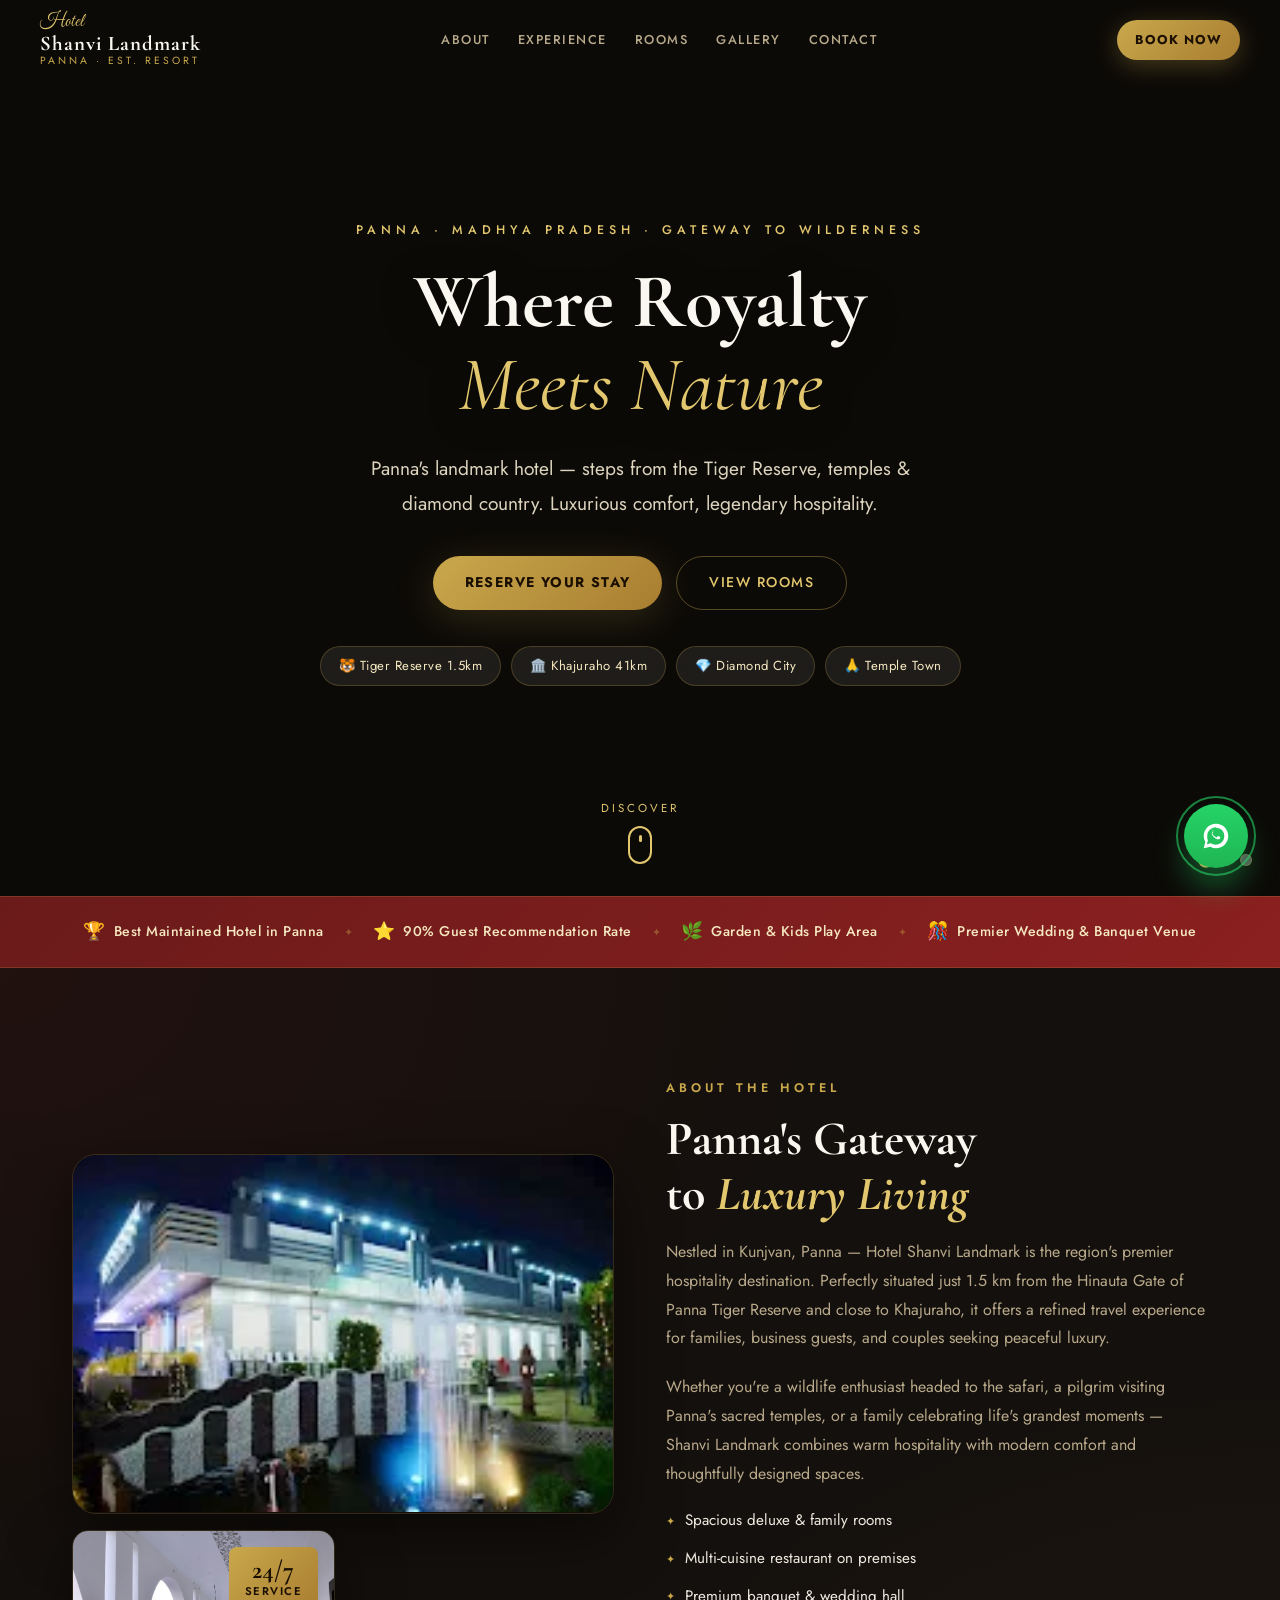
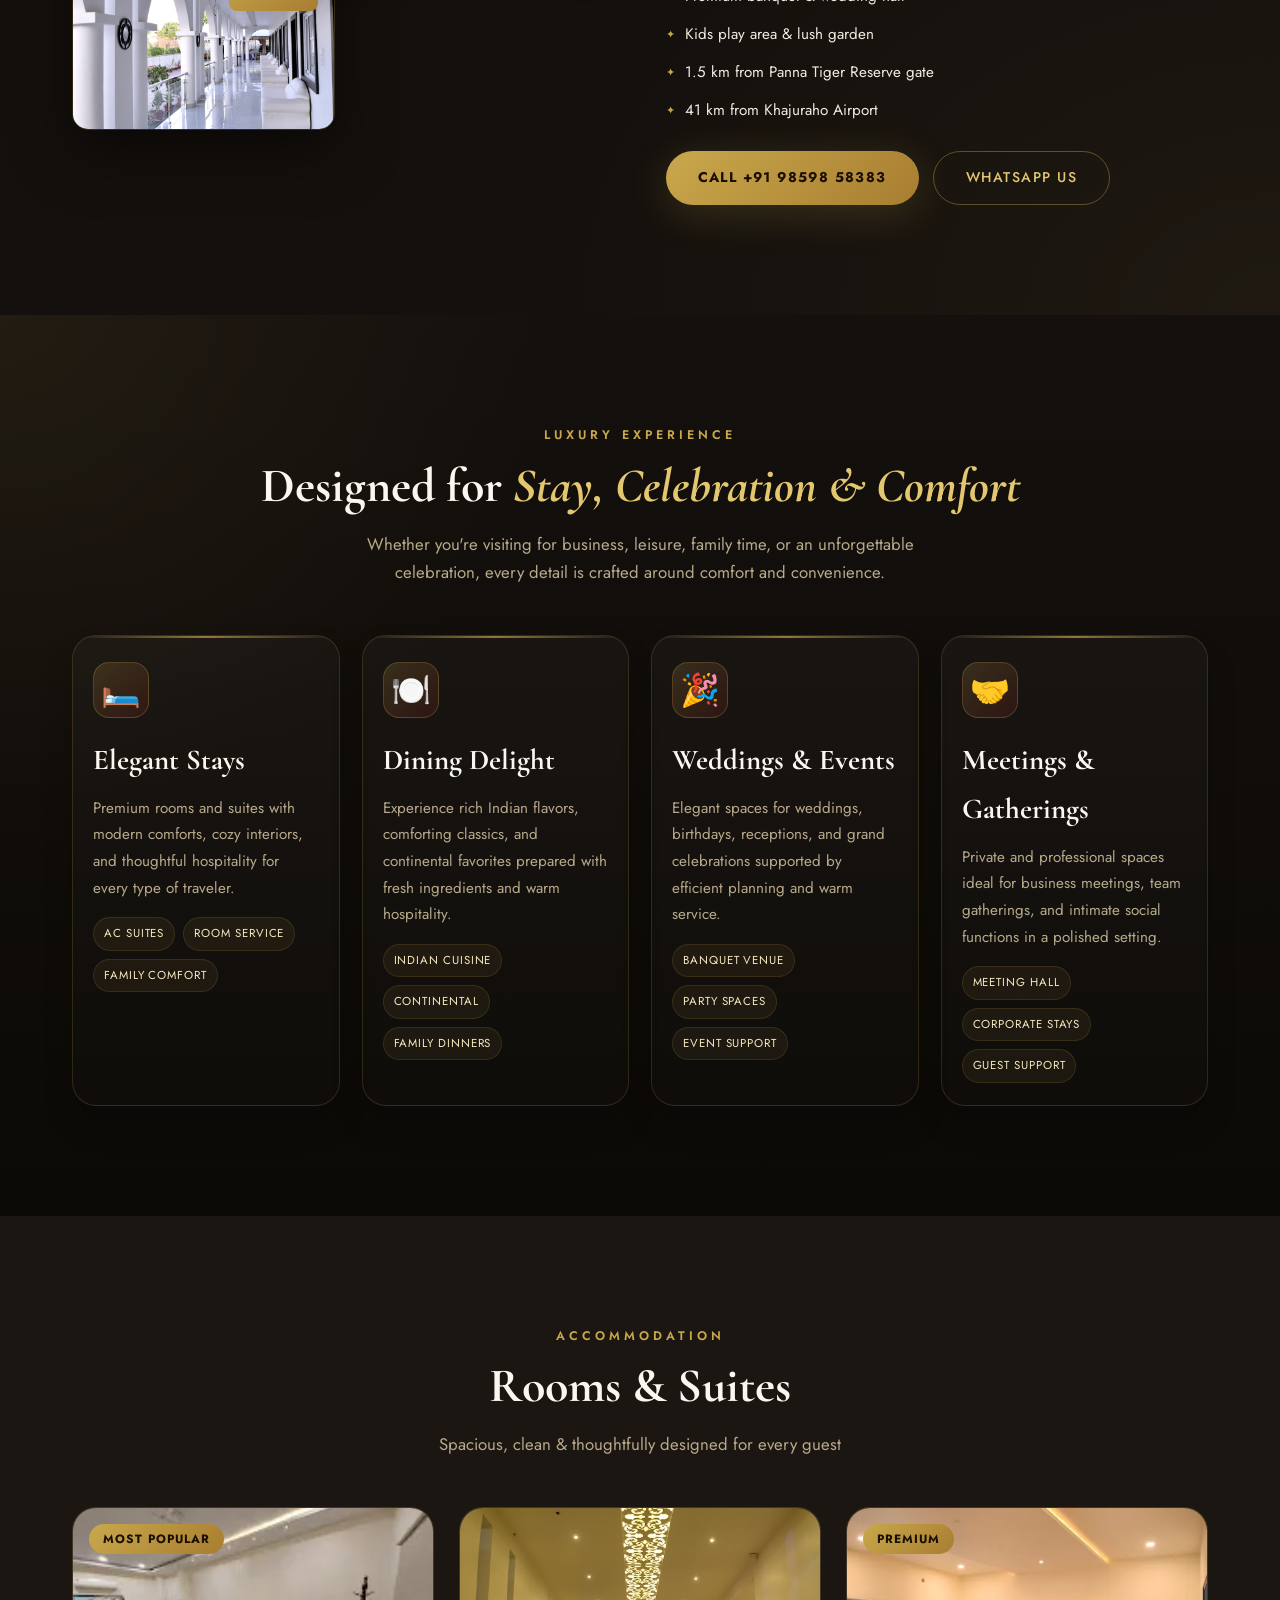
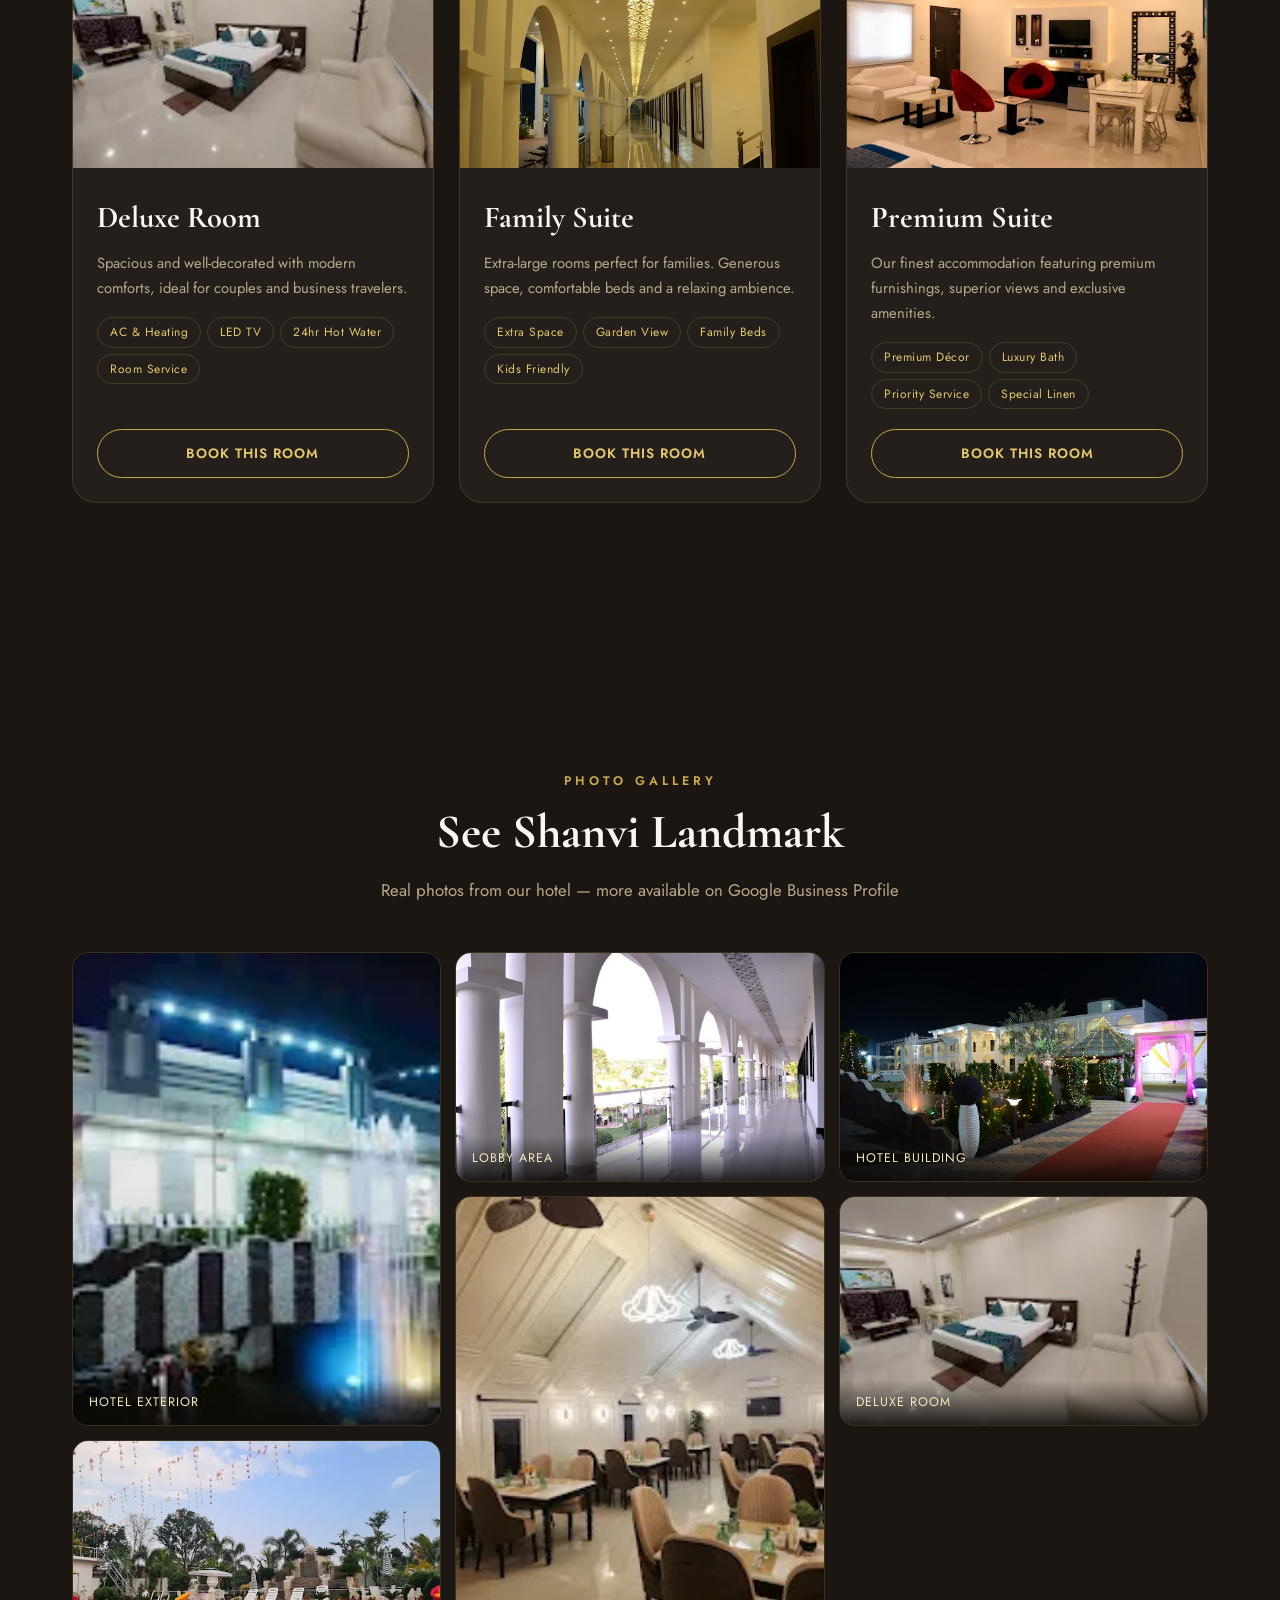
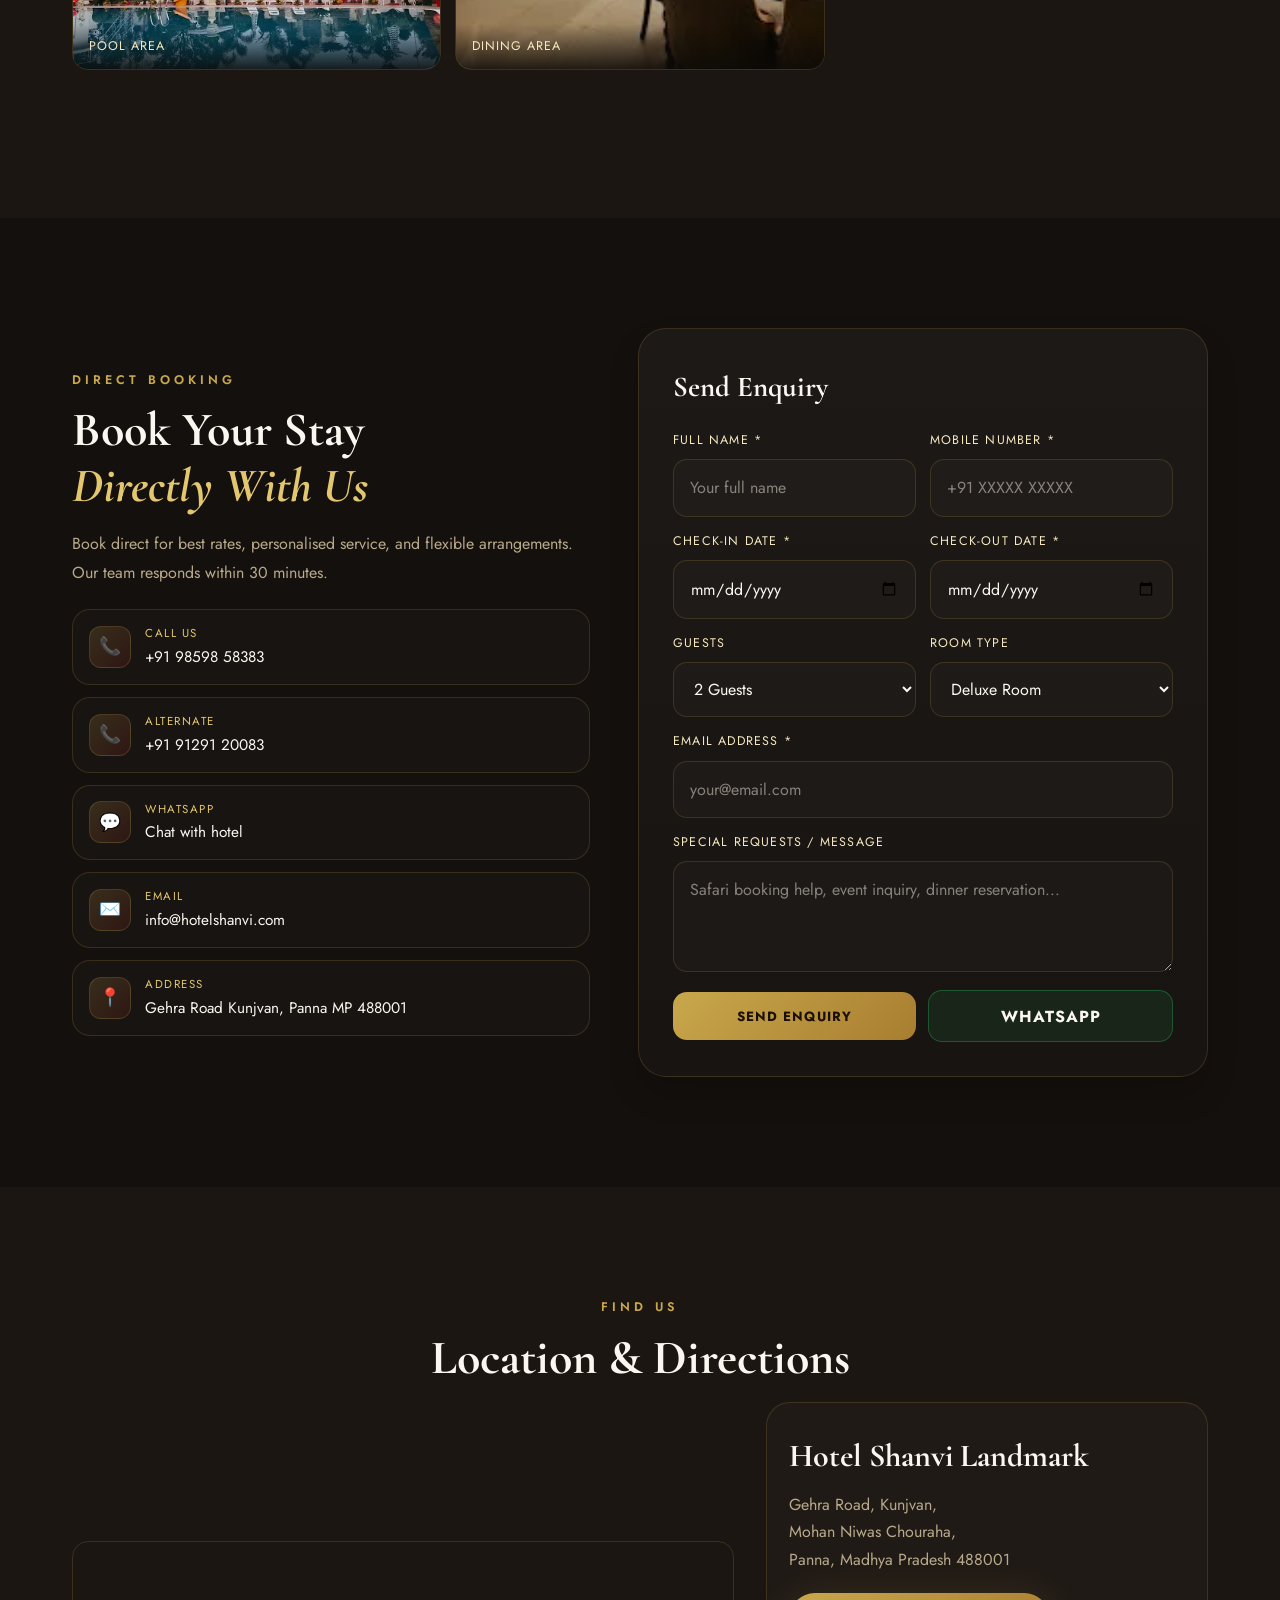
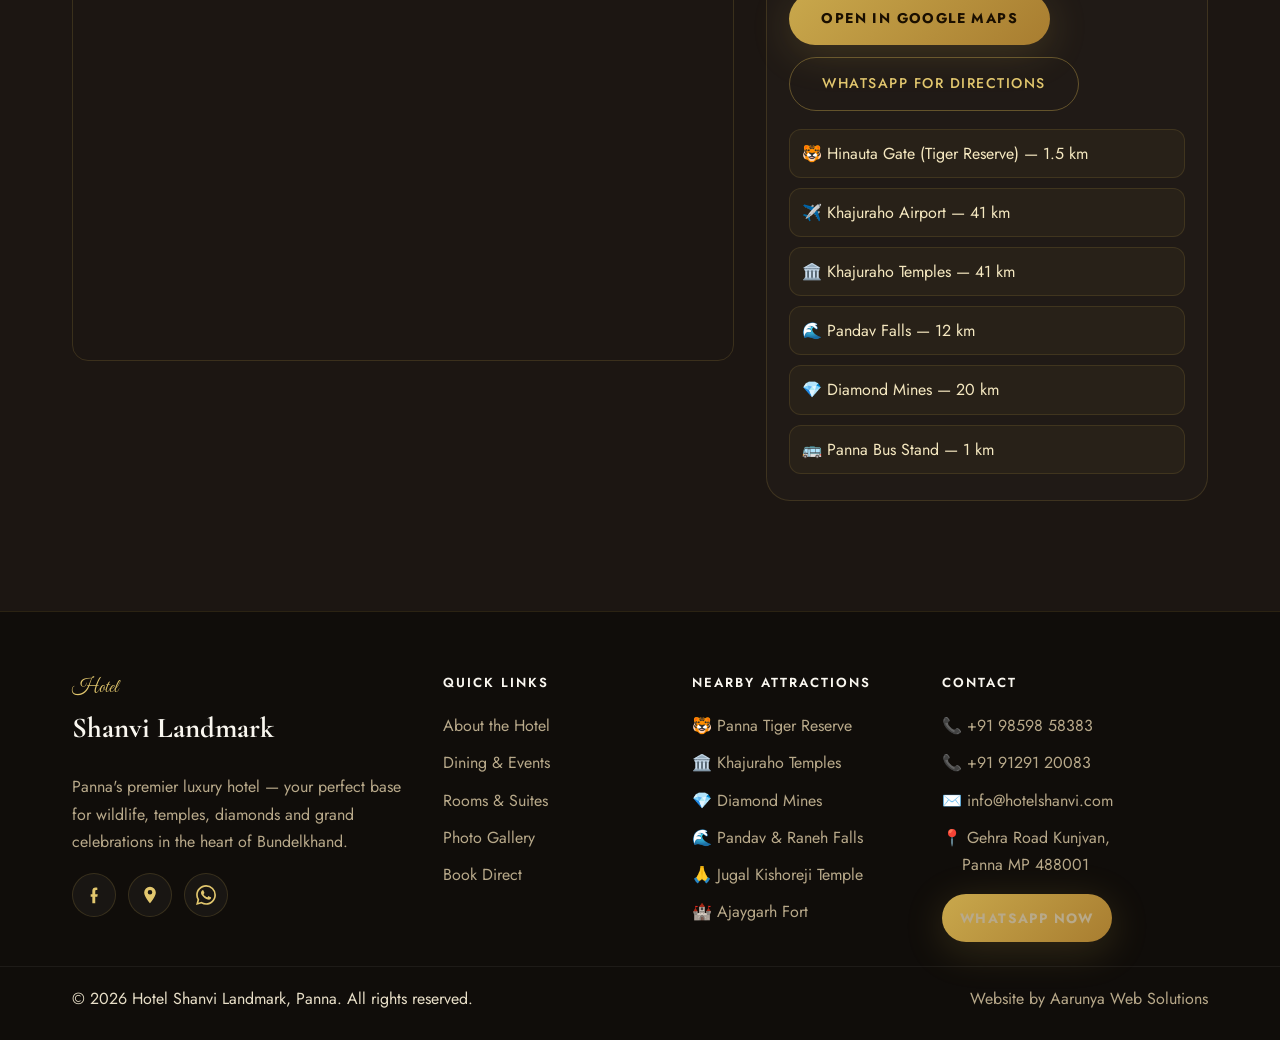
==== commit f1612e61: "UI polish: nav, hero, gallery, footer, mobile fixes" ====
--- a/index.html
+++ b/index.html
@@ -3,16 +3,17 @@
 <head>
   <meta charset="UTF-8" />
   <meta name="viewport" content="width=device-width, initial-scale=1.0" />
+  <link rel="icon" href="data:image/svg+xml,%3Csvg xmlns=%27http://www.w3.org/2000/svg%27 viewBox=%270 0 32 32%27%3E%3Crect width=%2732%27 height=%2732%27 rx=%276%27 fill=%27%230c0a07%27/%3E%3Ctext x=%2716%27 y=%2723%27 font-size=%2720%27 text-anchor=%27middle%27 fill=%27%23c9a84c%27%3E%E2%9C%A6%3C/text%3E%3C/svg%3E" />
   <meta name="theme-color" content="#0c0a07" />
   <meta name="format-detection" content="telephone=yes, date=no, email=no, address=no" />
   <title>Hotel Shanvi Landmark | Panna's Premier Luxury Resort</title>
   <meta name="description" content="Panna's finest luxury hotel — spacious rooms, fine dining, wedding banquet, near Panna Tiger Reserve & Khajuraho. Book direct at Hotel Shanvi Landmark." />
-  <link rel="canonical" href="https://abhisheksonijhon.github.io/sanghvi-hotel/" />
+  <link rel="canonical" href="https://sanghvi-hotel.vercel.app/" />
 
   <meta property="og:title" content="Hotel Shanvi Landmark — Panna's Premier Luxury Resort" />
   <meta property="og:description" content="Panna's finest luxury hotel — spacious rooms, fine dining, wedding banquet, near Panna Tiger Reserve & Khajuraho. Book direct at Hotel Shanvi Landmark." />
-  <meta property="og:image" content="/images/exterior-view-front.webp" />
-  <meta property="og:url" content="https://abhisheksonijhon.github.io/sanghvi-hotel/" />
+  <meta property="og:image" content="https://sanghvi-hotel.vercel.app/images/exterior-view-front.webp" />
+  <meta property="og:url" content="https://sanghvi-hotel.vercel.app/" />
   <meta property="og:type" content="hotel" />
   <meta name="twitter:card" content="summary_large_image" />
 
@@ -47,8 +48,8 @@
   <link rel="stylesheet" href="style.css">
   <link rel="stylesheet" href="animations.css">
   <link rel="stylesheet" href="responsive.css">
-  <link rel="stylesheet" href="mobile-fixes.css">
-  <link rel="stylesheet" href="luxury-enhancements.css">
+    <link rel="stylesheet" href="luxury-enhancements.css">
+  <link rel="stylesheet" href="polish.css">
   <script src="js/main.js" defer></script>
   <script src="js/form.js" defer></script>
 </head>
@@ -70,10 +71,9 @@
         <span class="logo-sub">Panna · Est. Resort</span>
       </a>
       <nav class="nav-links" id="navLinks" aria-label="Main navigation">
+        <a href="#about">About</a>
+        <a href="#experience">Experience</a>
         <a href="#rooms">Rooms</a>
-        <a href="#dining">Dining</a>
-        <a href="#events">Events</a>
-        <a href="#explore">Explore</a>
         <a href="#gallery">Gallery</a>
         <a href="#contact">Contact</a>
       </nav>
@@ -85,10 +85,9 @@
       </div>
     </div>
     <div class="mobile-menu" id="mobileMenu" aria-hidden="true">
+      <a href="#about" onclick="closeMobile()">About</a>
+      <a href="#experience" onclick="closeMobile()">Experience</a>
       <a href="#rooms" onclick="closeMobile()">Rooms</a>
-      <a href="#dining" onclick="closeMobile()">Dining</a>
-      <a href="#events" onclick="closeMobile()">Events</a>
-      <a href="#explore" onclick="closeMobile()">Explore Panna</a>
       <a href="#gallery" onclick="closeMobile()">Gallery</a>
       <a href="#contact" onclick="closeMobile()">Contact</a>
       <a href="#booking" class="mobile-book" onclick="closeMobile()">Book Now</a>
@@ -110,7 +109,7 @@
         <p class="hero-desc reveal-up delay-2">Panna's landmark hotel — steps from the Tiger Reserve, temples & diamond country. Luxurious comfort, legendary hospitality.</p>
         <div class="hero-actions reveal-up delay-3">
           <a href="#booking" class="btn-gold">Reserve Your Stay</a>
-          <a href="#explore" class="btn-ghost">Explore Panna</a>
+          <a href="#rooms" class="btn-ghost">View Rooms</a>
         </div>
         <div class="hero-badges reveal-up delay-4">
           <div class="badge">🐯 Tiger Reserve 1.5km</div>
@@ -120,10 +119,10 @@
         </div>
       </div>
 
-      <div class="hero-scroll">
+      <a class="hero-scroll" href="#about" aria-label="Scroll down to learn about the hotel">
         <span>Discover</span>
-        <div class="scroll-arrow">↓</div>
-      </div>
+        <div class="mouse" aria-hidden="true"></div>
+      </a>
 
       <div class="slide-dots">
         <button class="dot active" onclick="goSlide(0)" aria-label="Slide 1"></button>
@@ -368,7 +367,7 @@
         <div class="location-wrap">
           <div class="location-map reveal-left">
             <div class="map-responsive">
-              <iframe src="https://www.google.com/maps/embed?pb=!1m18!1m12!1m3!1d3622.7!2d80.1871!3d24.7208!2m3!1f0!2f0!3f0!3m2!1i1024!2i768!4f13.1" title="Hotel Shanvi Landmark Panna location" loading="lazy" referrerpolicy="no-referrer-when-downgrade"></iframe>
+              <iframe src="https://maps.google.com/maps?cid=9063490308563972581&hl=en&z=16&output=embed" title="Hotel Shanvi Landmark Panna location" loading="lazy" referrerpolicy="no-referrer-when-downgrade"></iframe>
             </div>
           </div>
           <div class="location-info reveal-right">
@@ -376,7 +375,7 @@
               <h3>Hotel Shanvi Landmark</h3>
               <p>Gehra Road, Kunjvan,<br>Mohan Niwas Chouraha,<br>Panna, Madhya Pradesh 488001</p>
               <div class="li-links">
-                <a href="https://maps.app.goo.gl/8oGjP77grbRZjbnB8" class="btn-gold" target="_blank" rel="noopener noreferrer">Open in Google Maps</a>
+                <a href="https://maps.app.goo.gl/TbtHTvEXDhfdMLWs7" class="btn-gold" target="_blank" rel="noopener noreferrer">Open in Google Maps</a>
                 <a href="https://wa.me/919859858383?text=Hi%2C%20I%20need%20directions%20to%20Shanvi%20Landmark%20Hotel." class="btn-ghost" target="_blank" rel="noopener noreferrer">WhatsApp for Directions</a>
               </div>
               <div class="li-dist-list">
@@ -406,16 +405,15 @@
           <div class="footer-social" role="navigation" aria-label="Footer social links">
             <a href="https://www.facebook.com/Shanvilandmarkresortpanna/" target="_blank" rel="noopener noreferrer" aria-label="Hotel on Facebook"><svg width="20" height="20" viewBox="0 0 24 24" fill="currentColor" aria-hidden="true"><path d="M13.5 22v-8h2.5l.5-3h-3V7.5c0-.8.3-1.5 1.5-1.5H16V3.2c-.3 0-1.2-.2-2.2-.2-2.2 0-3.8 1.4-3.8 4V11H8v3h2v8h3.5z"/></svg></a>
             <a href="https://maps.app.goo.gl/KbRtkq2R9STTNjx19" target="_blank" rel="noopener noreferrer" aria-label="Hotel on Google Business"><svg width="20" height="20" viewBox="0 0 24 24" fill="currentColor" aria-hidden="true"><path d="M12 2a7 7 0 0 1 7 7c0 5.2-7 13-7 13S5 14.2 5 9a7 7 0 0 1 7-7zm0 9.5A2.5 2.5 0 1 0 12 6a2.5 2.5 0 0 0 0 5.5z"/></svg></a>
-            <a href="https://wa.me/919859858383" target="_blank" rel="noopener noreferrer" aria-label="WhatsApp the hotel"><svg width="20" height="20" viewBox="0 0 24 24" fill="currentColor" aria-hidden="true"><path d="M20.5 3.5A11.7 11.7 0 0 0 3.1 17L2 22l5.2-1.4A11.8 11.8 0 1 0 20.5 3.5zm-7.4 3.5c.5 0 1.1.1 1.5.3.4.2.8.7.9 1.2.2.8.5 1.5.1 2.1-.4.6-1 1.1-1.5 1.5-.3.3-.4.6-.2 1 .4.9 1.4 2 2.2 2.8.7.7 1.7 1.7 2.7 2.1.4.2.8.2 1.1-.1.4-.4.9-1.2 1.4-1.5.5-.2 1-.1 1.5.1.7.3 1.4.8 2 .9.6.1 1.2.1 1.5.7-.4.6-1.3 1.4-1.8 1.8-.9.7-2 .7-3.1.3-1.5-.4-2.9-1.2-4-2.3-1.5-1.5-2.5-3.3-3-5.3-.3-1.2-.2-2.5.3-3.6.2-.5.5-.8.8-1.1.7-.6 1.1-.7 1.5-.7z"/></svg></a>
+            <a href="https://wa.me/919859858383" target="_blank" rel="noopener noreferrer" aria-label="WhatsApp the hotel"><svg width="20" height="20" viewBox="0 0 24 24" fill="currentColor" aria-hidden="true"><path d="M17.472 14.382c-.297-.149-1.758-.867-2.03-.967-.273-.099-.471-.148-.67.15-.197.297-.767.966-.94 1.164-.173.199-.347.223-.644.075-.297-.15-1.255-.463-2.39-1.475-.883-.788-1.48-1.761-1.653-2.059-.173-.297-.018-.458.13-.606.134-.133.298-.347.446-.52.149-.174.198-.298.298-.497.099-.198.05-.371-.025-.52-.075-.149-.669-1.612-.916-2.207-.242-.579-.487-.5-.669-.51-.173-.008-.371-.01-.57-.01-.198 0-.52.074-.792.372-.272.297-1.04 1.016-1.04 2.479 0 1.462 1.065 2.875 1.213 3.074.149.198 2.096 3.2 5.077 4.487.709.306 1.262.489 1.694.625.712.227 1.36.195 1.871.118.571-.085 1.758-.719 2.006-1.413.248-.694.248-1.289.173-1.413-.074-.124-.272-.198-.57-.347m-5.421 7.403h-.004a9.87 9.87 0 01-5.031-1.378l-.361-.214-3.741.982.998-3.648-.235-.374a9.86 9.86 0 01-1.51-5.26c.001-5.45 4.436-9.884 9.888-9.884 2.64 0 5.122 1.03 6.988 2.898a9.825 9.825 0 012.893 6.994c-.003 5.45-4.437 9.884-9.885 9.884m8.413-18.297A11.815 11.815 0 0012.05 0C5.495 0 .16 5.335.157 11.892c0 2.096.547 4.142 1.588 5.945L.057 24l6.305-1.654a11.882 11.882 0 005.683 1.448h.005c6.554 0 11.89-5.335 11.893-11.893a11.821 11.821 0 00-3.48-8.413z"/></svg></a>
           </div>
         </div>
         <div class="footer-col">
           <div class="footer-heading">Quick Links</div>
           <ul>
+            <li><a href="#about">About the Hotel</a></li>
+            <li><a href="#experience">Dining &amp; Events</a></li>
             <li><a href="#rooms">Rooms &amp; Suites</a></li>
-            <li><a href="#dining">Restaurant</a></li>
-            <li><a href="#events">Weddings &amp; Events</a></li>
-            <li><a href="#explore">Explore Panna</a></li>
             <li><a href="#gallery">Photo Gallery</a></li>
             <li><a href="#booking">Book Direct</a></li>
           </ul>
@@ -445,8 +443,8 @@
     </div>
     <div class="footer-bottom">
       <div class="container">
-        <p>© 2025 Hotel Shanvi Landmark, Panna. All rights reserved.</p>
-        <p class="footer-credit">Website designed to showcase the full potential of Shanvi Landmark Resort.</p>
+        <p>© <span id="year">2026</span> Hotel Shanvi Landmark, Panna. All rights reserved.</p>
+        <p class="footer-credit">Website by Aarunya Web Solutions</p>
       </div>
     </div>
   </footer>
--- a/polish.css
+++ b/polish.css
@@ -0,0 +1,116 @@
+/* ===== Polish layer: loads last. Fixes overflow, hero, gallery, icons, mobile UX ===== */
+html { scroll-padding-top: 84px; overflow-x: clip; }
+body { overflow-x: clip; }
+.body-lock { overflow: hidden !important; }
+
+/* --- undo the 100vw rules that caused sideways scroll --- */
+.hero, .hero-slides, .hero .slide, .hero-overlay { width: 100%; left: 0; max-width: 100%; }
+.slide-dots { width: auto; left: auto; }
+img, svg { max-width: 100%; }
+img { height: auto; display: block; }
+
+/* --- focus + buttons --- */
+:focus-visible { outline: 2px solid var(--gold-light); outline-offset: 3px; border-radius: 6px; }
+.btn-gold, .btn-ghost, .btn-room, .btn-submit, .nav-book-btn {
+  min-height: 48px; display: inline-flex; align-items: center; justify-content: center; text-align: center;
+}
+.nav-book-btn { min-height: 40px; padding: 0 18px; white-space: nowrap; font-size: .8rem; }
+.logo { white-space: nowrap; }
+.logo-main { white-space: nowrap; }
+@media (max-width: 480px) {
+  .logo-sub { display: none; }
+  .logo-main { font-size: 1.05rem; }
+  .nav-book-btn { padding: 0 14px; min-height: 38px; }
+  .nav-right { gap: 8px; }
+}
+
+/* --- hero --- */
+.hero { min-height: min(100svh, 860px); height: auto; padding: 110px 0 120px; }
+.hero-overlay { background: linear-gradient(180deg, rgba(12,10,7,.72) 0%, rgba(12,10,7,.45) 45%, rgba(12,10,7,.85) 100%); }
+.hero-content { width: min(100% - 40px, 860px); margin-inline: auto; text-align: center; }
+.hero-title { font-size: clamp(2.4rem, 7vw, 4.8rem); line-height: 1.08; text-wrap: balance; }
+.hero-desc { font-size: clamp(1rem, 2.4vw, 1.2rem); max-width: 560px; margin-inline: auto; }
+.hero-actions { display: flex; flex-wrap: wrap; justify-content: center; gap: 14px; margin-top: 28px; }
+.hero-badges { display: flex; flex-wrap: wrap; justify-content: center; gap: 10px; margin-top: 30px; }
+.hero-scroll {
+  position: absolute; left: 50%; bottom: 26px; transform: translateX(-50%);
+  display: flex; flex-direction: column; align-items: center; gap: 8px;
+  min-width: 56px; min-height: 56px; padding: 6px; color: var(--gold-light);
+  font-size: .72rem; letter-spacing: 3px; text-transform: uppercase; cursor: pointer;
+}
+.hero-scroll .mouse { width: 24px; height: 38px; border: 2px solid currentColor; border-radius: 14px; position: relative; }
+.hero-scroll .mouse::after { content: ""; position: absolute; left: 50%; top: 7px; width: 3px; height: 7px; margin-left: -1.5px; border-radius: 2px; background: currentColor; animation: wheel 1.8s infinite; }
+@keyframes wheel { 0% { opacity: 1; transform: translateY(0); } 100% { opacity: 0; transform: translateY(12px); } }
+.hero-scroll:hover { color: var(--ivory); }
+.slide-dots { bottom: 30px; right: 28px; }
+.slide-dots .dot { min-width: 12px; min-height: 12px; }
+@media (max-width: 700px) {
+  .hero-badges { display: none; }
+  .hero { padding: 96px 0 110px; }
+  .hero-actions { flex-direction: column; align-items: stretch; max-width: 320px; margin-inline: auto; }
+  .hero-eyebrow { letter-spacing: 2px; font-size: .75rem; }
+  .hero-scroll span { display: none; }
+  .slide-dots { display: none; }
+  .hero-scroll { bottom: 100px; }
+}
+@media (max-height: 560px) { .hero-scroll { display: none; } }
+
+/* --- stats strip: tidy 2x2 on phones --- */
+@media (max-width: 700px) {
+  .strip-inner { display: grid; grid-template-columns: 1fr 1fr; gap: 14px 10px; flex-direction: unset; }
+  .strip-item { flex-direction: column; text-align: center; gap: 4px; }
+  .strip-text { font-size: .8rem; line-height: 1.35; }
+}
+
+/* --- section rhythm + readable text --- */
+.section { padding: clamp(60px, 9vw, 110px) 0; }
+.section-title { font-size: clamp(1.9rem, 4.6vw, 3rem); line-height: 1.15; text-wrap: balance; }
+.section-body, .section-subtitle { max-width: 62ch; }
+.section-head.center .section-subtitle { margin-inline: auto; }
+.container { width: 100%; max-width: var(--max); margin-inline: auto; padding-inline: clamp(16px, 4vw, 32px); }
+
+/* --- cards: equal heights, tidy buttons --- */
+.rooms-grid { align-items: stretch; }
+.room-card { display: flex; flex-direction: column; height: 100%; }
+.room-img-wrap { aspect-ratio: 4 / 3; overflow: hidden; }
+.room-img-wrap img { width: 100%; height: 100%; object-fit: cover; }
+.room-info { display: flex; flex-direction: column; flex: 1; }
+.room-info .btn-room { margin-top: auto; }
+.feature-grid { align-items: stretch; }
+@media (hover: none) { .room-card:hover, .feature-card:hover { transform: none; } }
+
+/* --- gallery: real grid, no hidden horizontal scroller --- */
+.gallery-masonry {
+  display: grid; overflow: visible; scroll-snap-type: none;
+  grid-template-columns: repeat(3, minmax(0, 1fr)); grid-auto-rows: 230px; gap: 14px;
+}
+.gm-item, .gm-item.tall { height: auto; min-width: 0; }
+.gm-item.tall { grid-row: span 2; }
+.gm-item img { width: 100%; height: 100%; object-fit: cover; }
+.gm-caption { transform: none; }
+@media (max-width: 900px) { .gallery-masonry { grid-template-columns: repeat(2, minmax(0, 1fr)); grid-auto-rows: 190px; } }
+@media (max-width: 560px) { .gallery-masonry { grid-template-columns: repeat(2, minmax(0, 1fr)); grid-auto-rows: 150px; gap: 10px; } .gm-caption { font-size: .68rem; padding: 8px 10px; } }
+
+/* --- forms: no iOS zoom, comfortable taps --- */
+.booking-form-wrap input, .booking-form-wrap select, .booking-form-wrap textarea { font-size: 16px; min-height: 48px; }
+.booking-form-wrap textarea { min-height: 110px; }
+
+/* --- map --- */
+.map-responsive { position: relative; aspect-ratio: 4 / 3; border-radius: var(--r-md); overflow: hidden; }
+.map-responsive iframe { position: absolute; inset: 0; width: 100%; height: 100%; border: 0; }
+
+/* --- footer + social icons (fixes broken/uneven icons) --- */
+.footer-social { display: flex; flex-wrap: wrap; gap: 12px; }
+.footer-social a { width: 44px; height: 44px; flex: 0 0 44px; display: inline-flex; align-items: center; justify-content: center; line-height: 0; transition: background .25s, color .25s, border-color .25s; }
+.footer-social a svg { width: 20px; height: 20px; flex: none; display: block; fill: currentColor; }
+.footer-social a:hover { background: var(--gold); color: #1a0f00; border-color: var(--gold); }
+.footer-bottom .container { display: flex; flex-wrap: wrap; justify-content: space-between; gap: 6px 20px; }
+@media (max-width: 700px) { .footer-bottom .container { justify-content: center; text-align: center; } }
+
+/* --- mobile: keep WhatsApp button above the sticky bar, don't hide footer --- */
+@media (max-width: 1100px) {
+  body { padding-bottom: 84px; }
+  .wa-widget { bottom: calc(84px + env(safe-area-inset-bottom)); right: 14px; }
+  .wa-fab { width: 56px; height: 56px; }
+}
+@media (prefers-reduced-motion: reduce) { .hero-scroll .mouse::after, .scroll-arrow { animation: none; } }
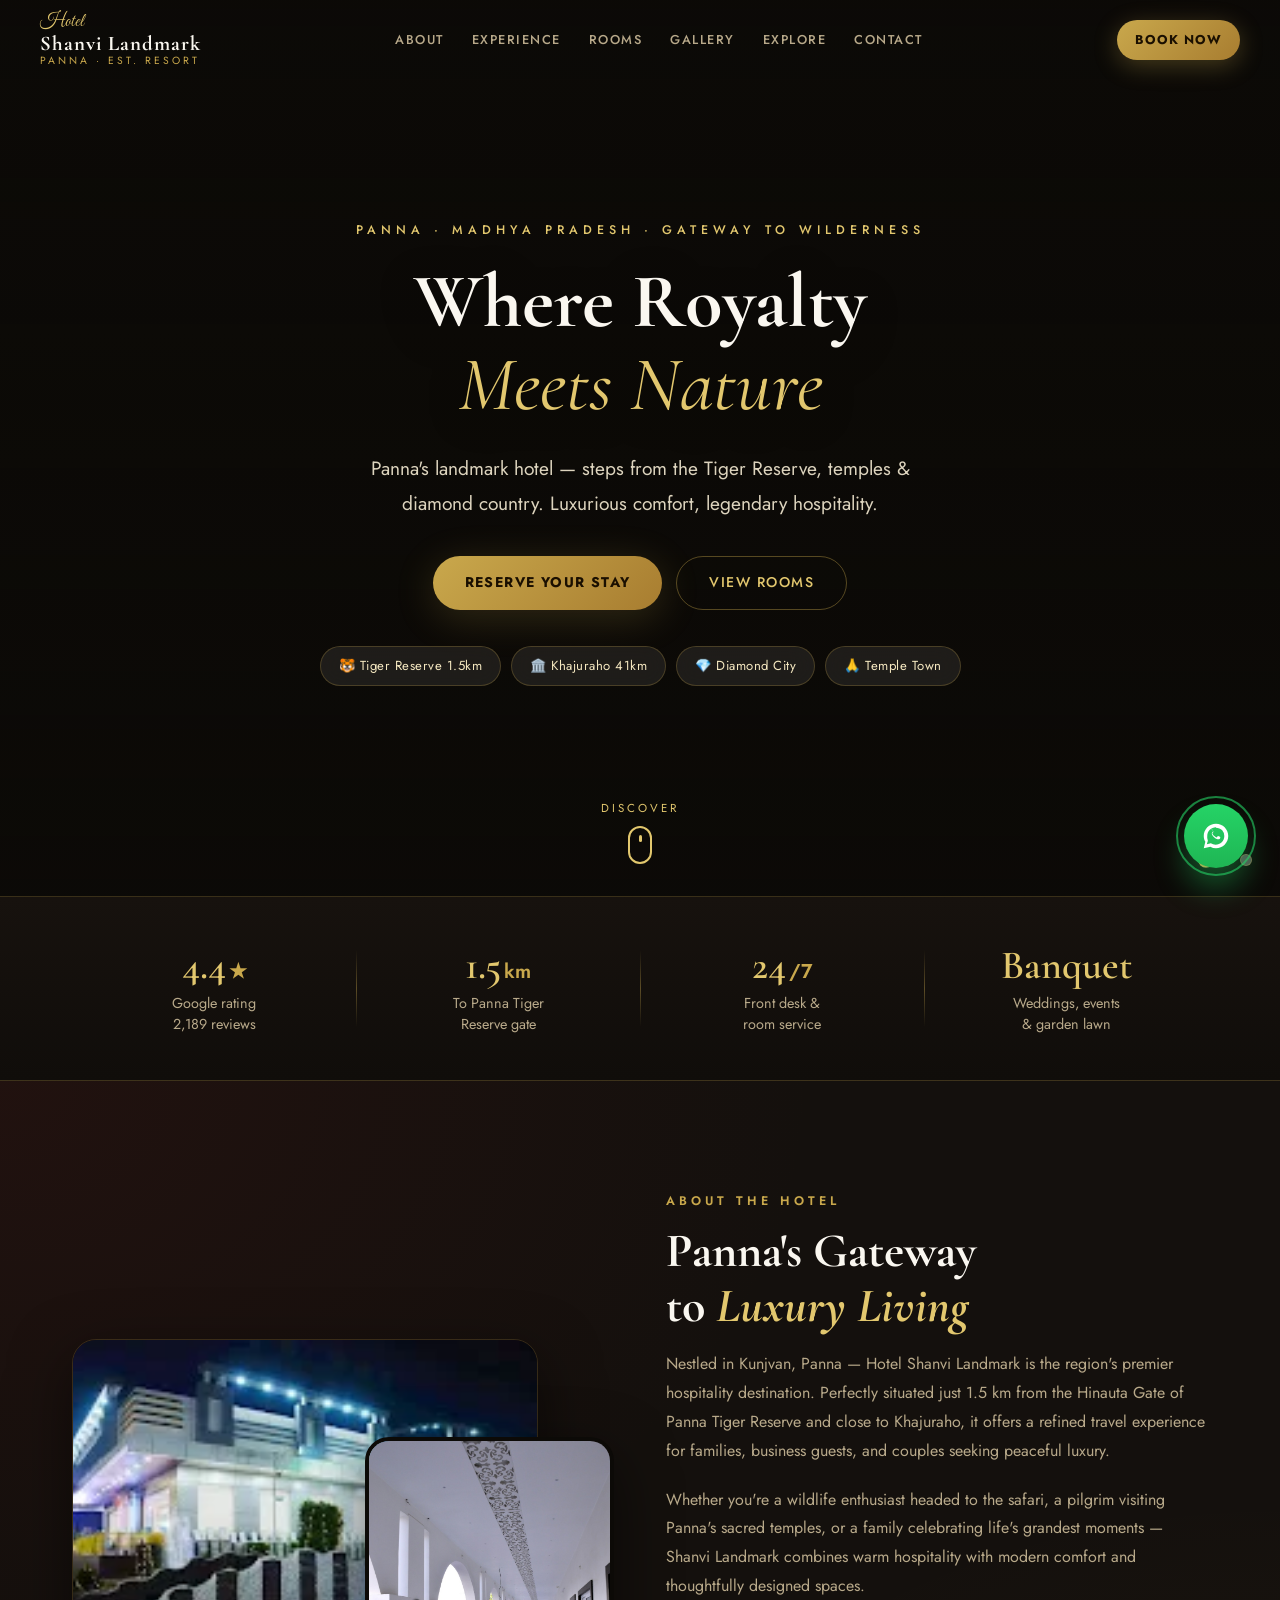
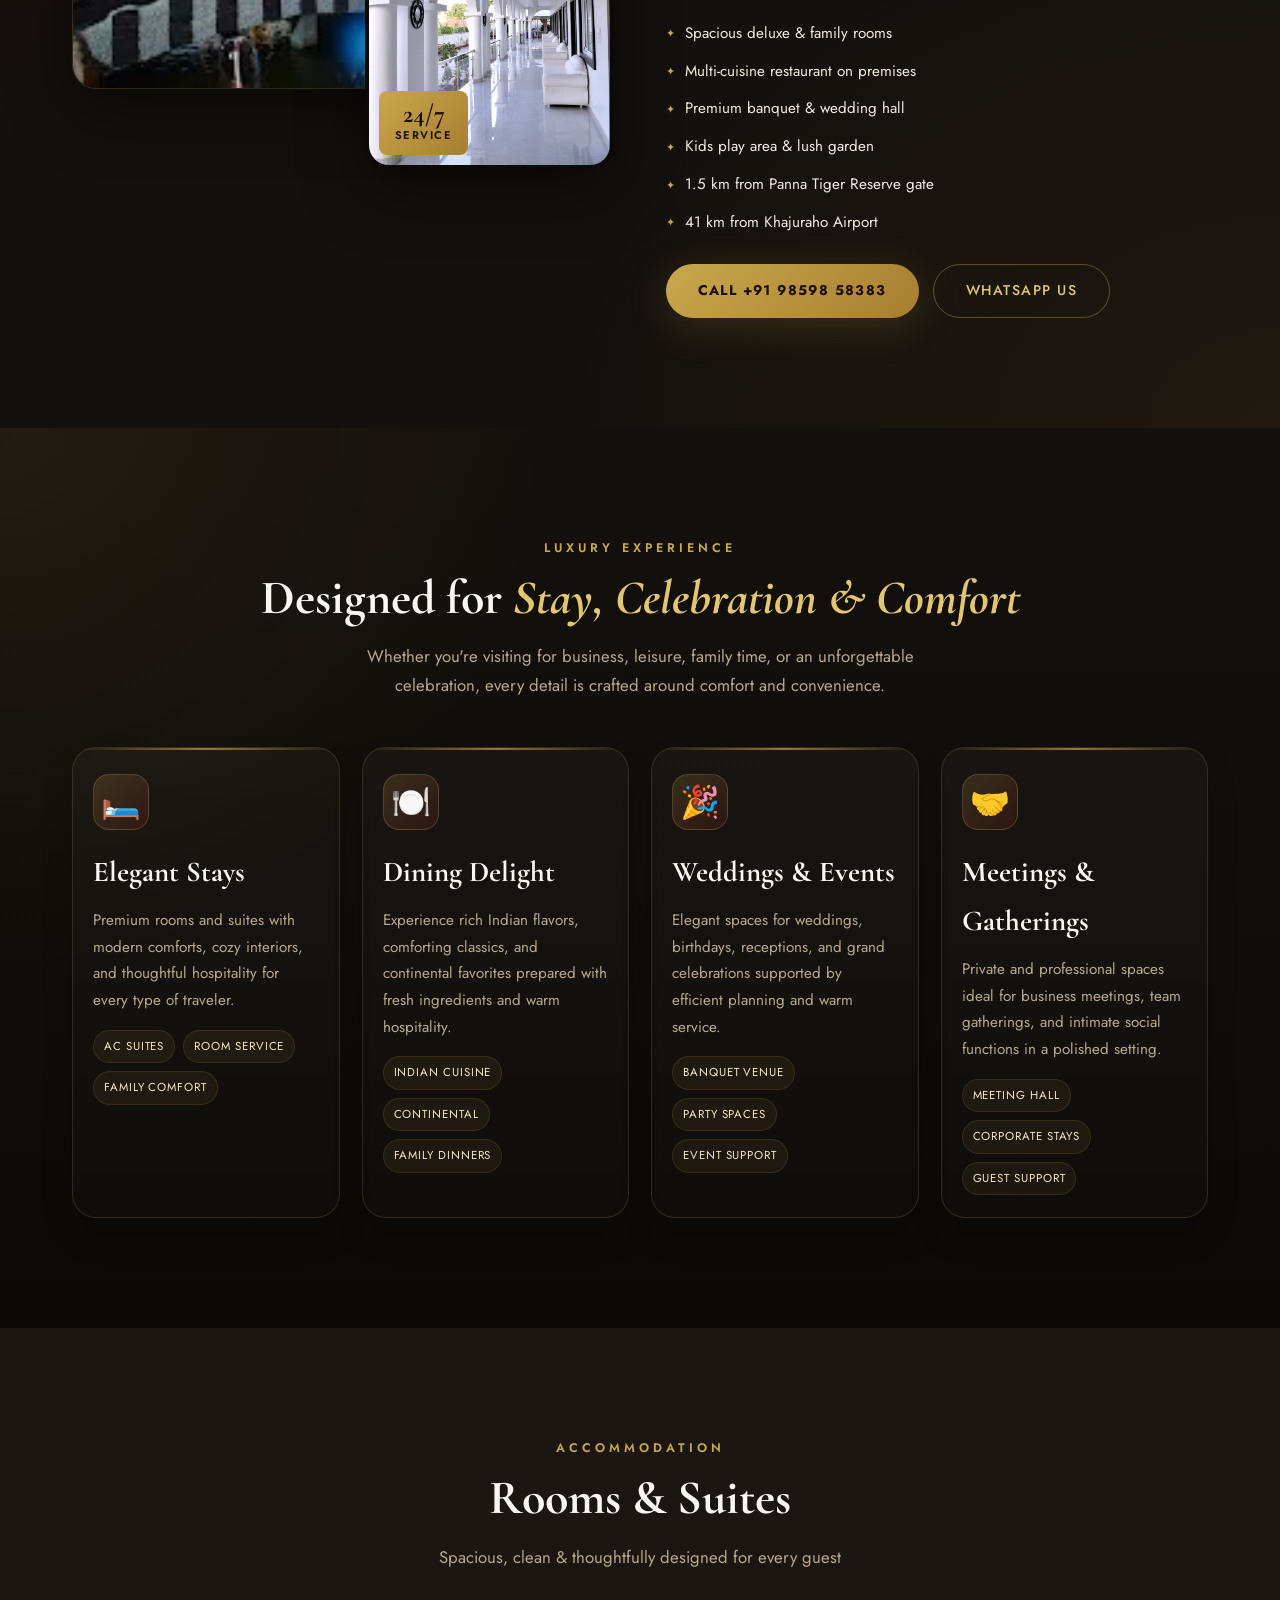
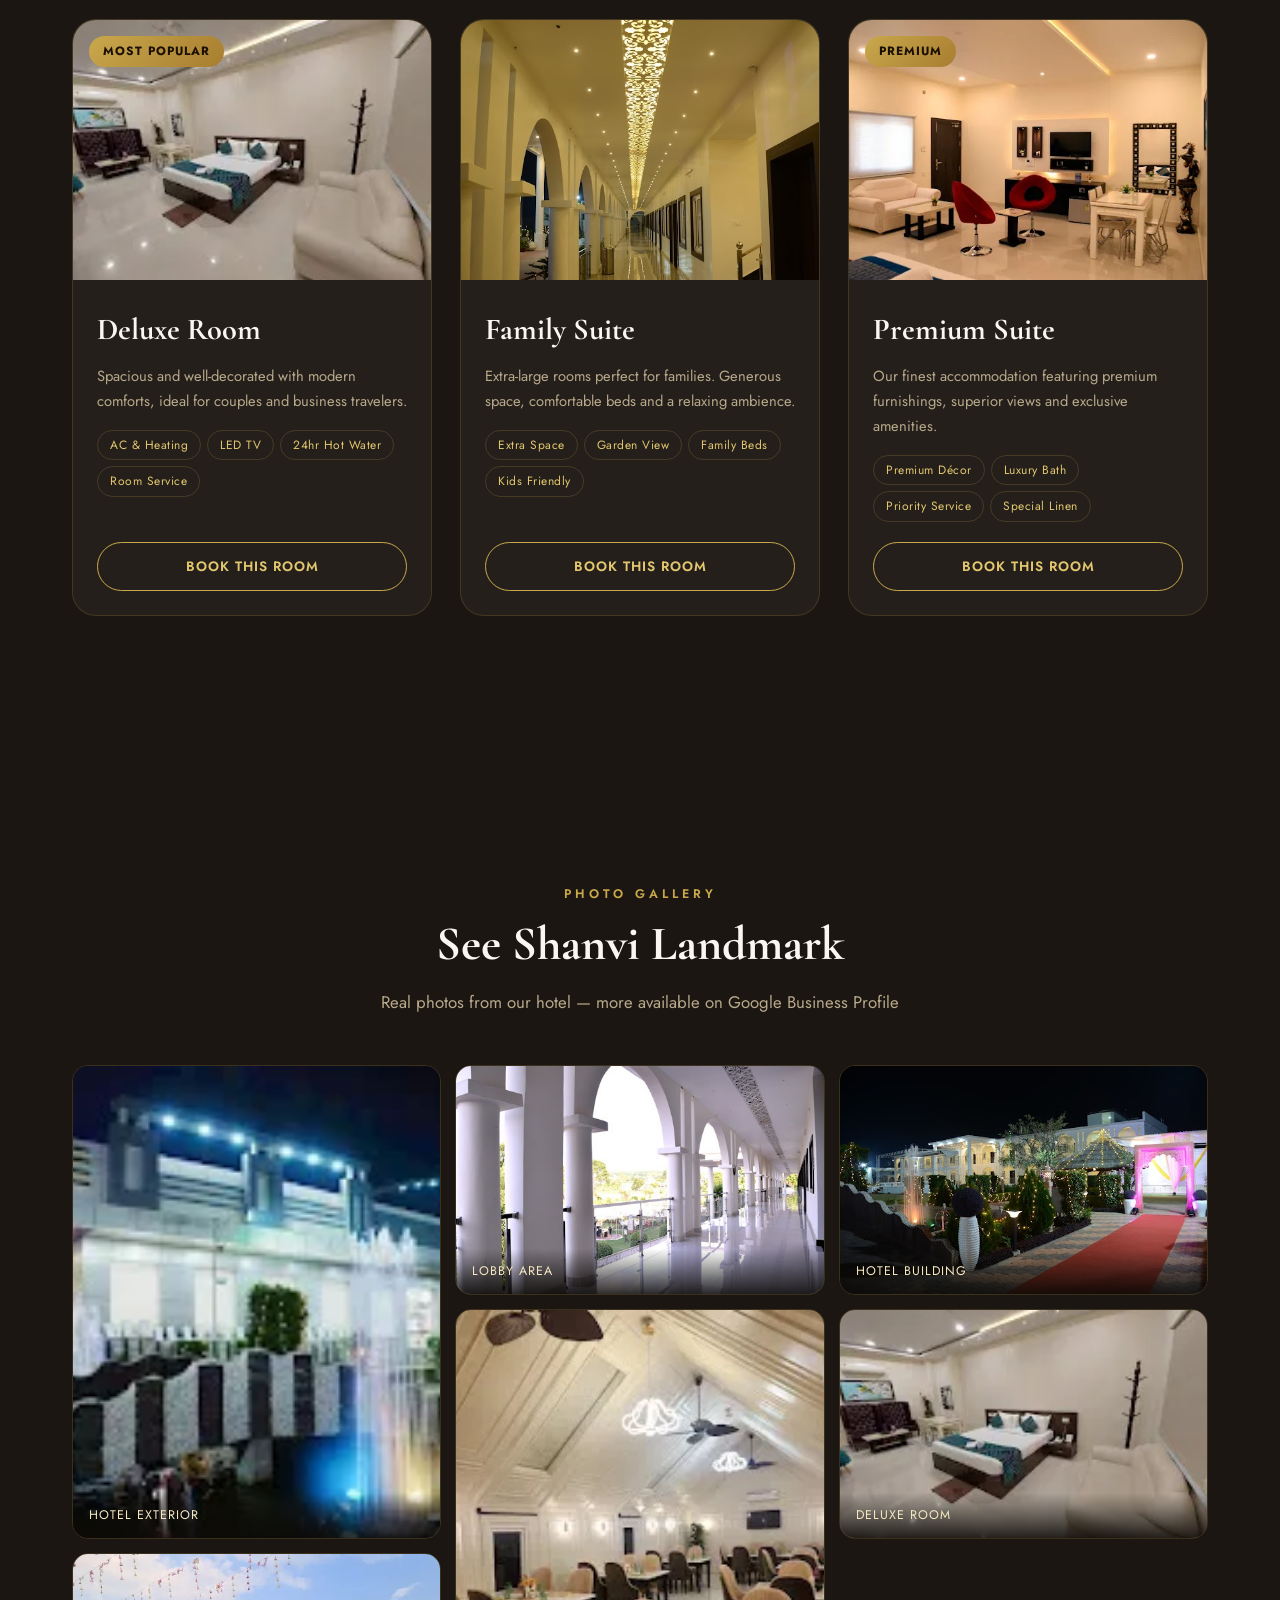
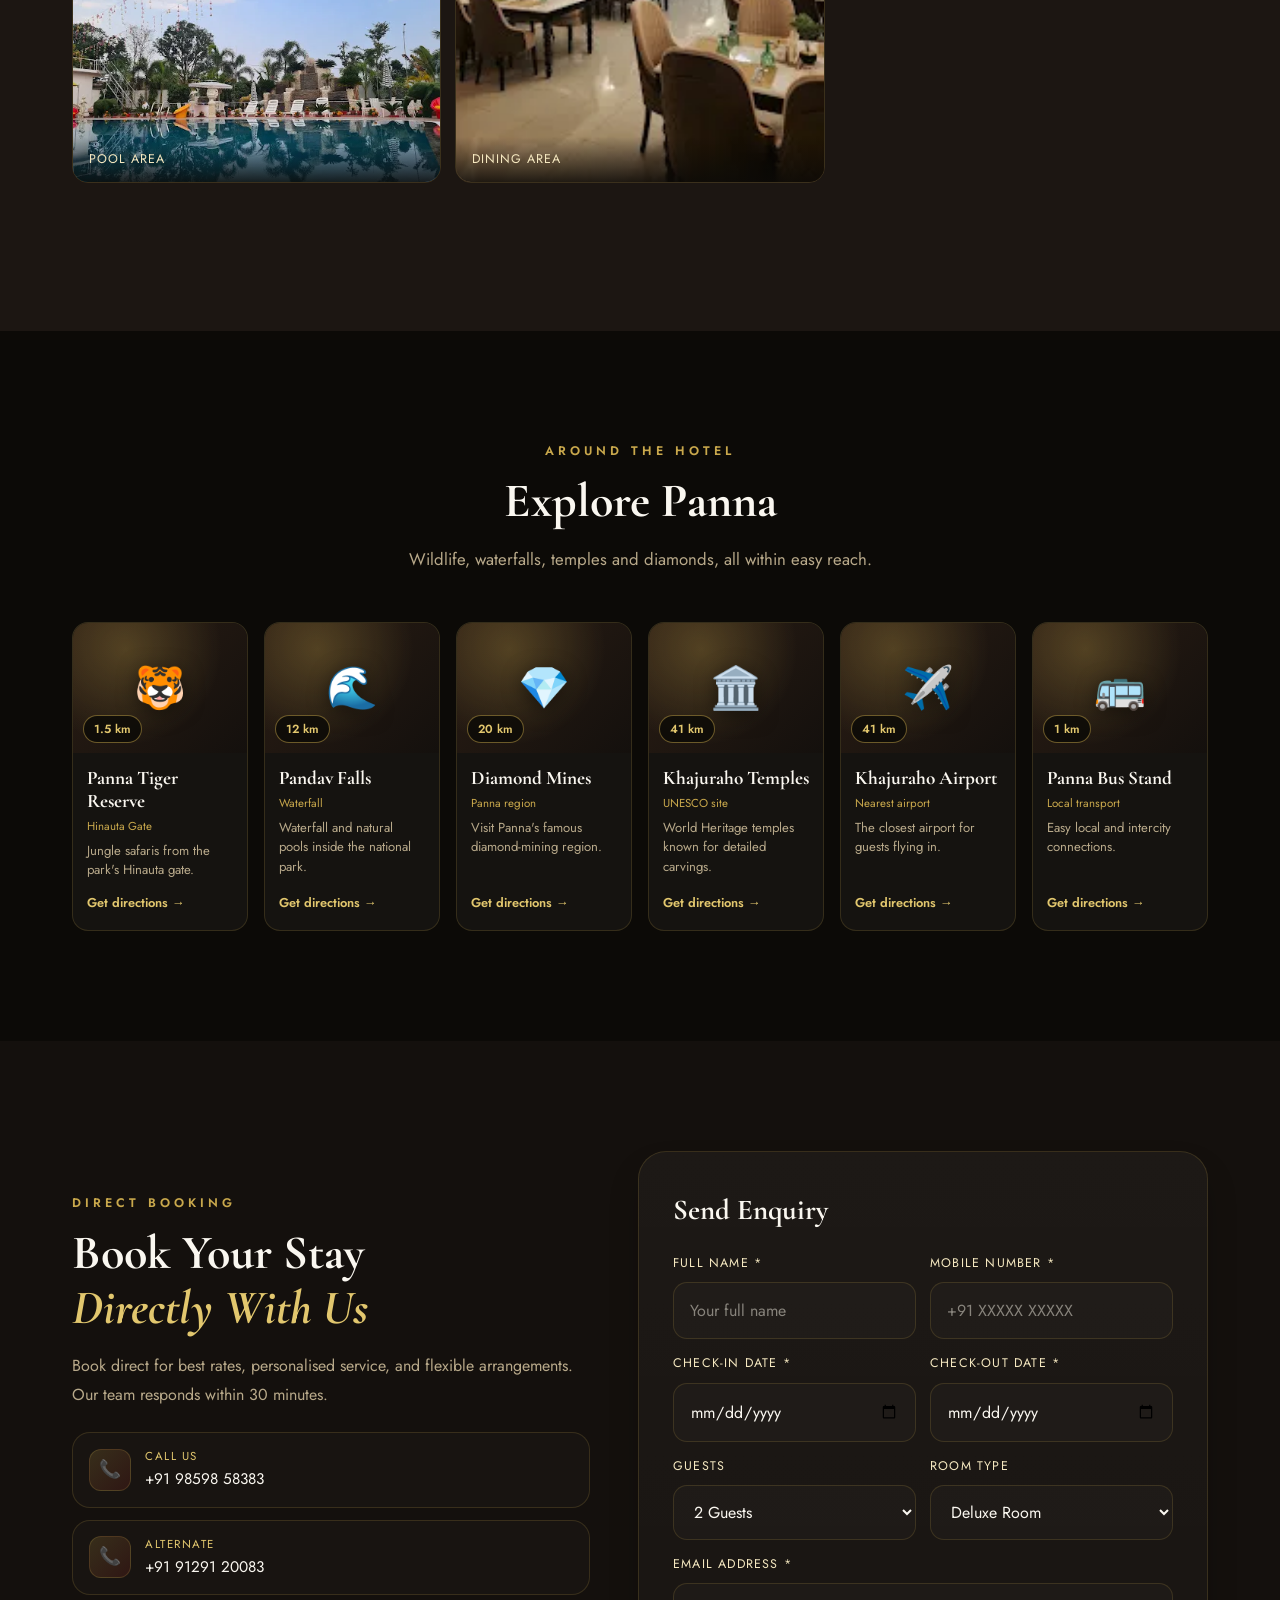
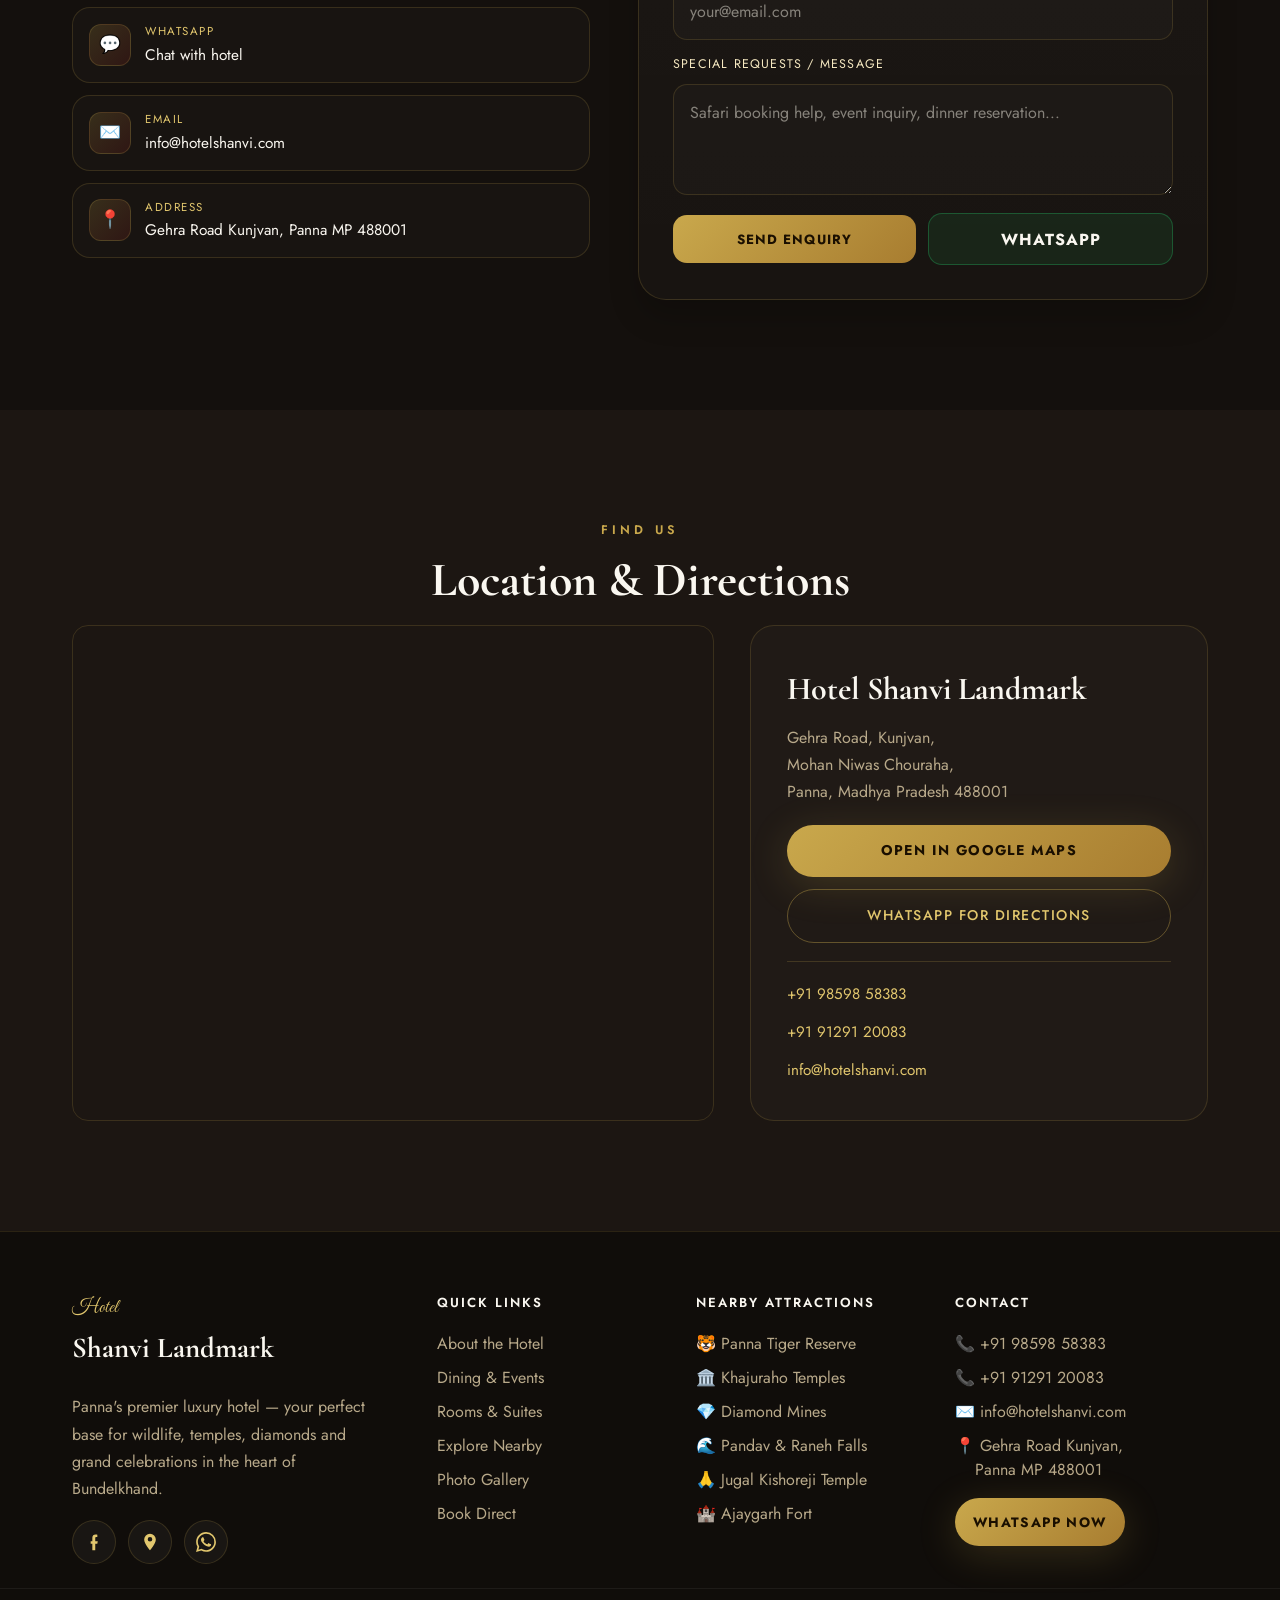
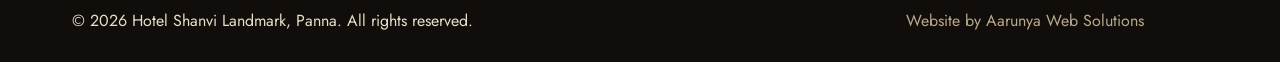
==== commit f09d32ab: "UI v2: trust bar, explore row, location, footer, SEO" ====
--- a/index.html
+++ b/index.html
@@ -12,10 +12,21 @@
 
   <meta property="og:title" content="Hotel Shanvi Landmark — Panna's Premier Luxury Resort" />
   <meta property="og:description" content="Panna's finest luxury hotel — spacious rooms, fine dining, wedding banquet, near Panna Tiger Reserve & Khajuraho. Book direct at Hotel Shanvi Landmark." />
-  <meta property="og:image" content="https://sanghvi-hotel.vercel.app/images/exterior-view-front.webp" />
+  <meta property="og:image" content="https://sanghvi-hotel.vercel.app/images/og-cover.jpg" />
+  <meta property="og:image:width" content="1200" />
+  <meta property="og:image:height" content="630" />
+  <meta property="og:image:alt" content="Hotel Shanvi Landmark, Panna" />
+  <meta property="og:site_name" content="Hotel Shanvi Landmark" />
+  <meta property="og:locale" content="en_IN" />
+  <meta name="robots" content="index, follow, max-image-preview:large" />
+  <meta name="geo.region" content="IN-MP" />
+  <meta name="geo.placename" content="Panna" />
   <meta property="og:url" content="https://sanghvi-hotel.vercel.app/" />
   <meta property="og:type" content="hotel" />
   <meta name="twitter:card" content="summary_large_image" />
+  <meta name="twitter:title" content="Hotel Shanvi Landmark | Panna's Premier Luxury Resort" />
+  <meta name="twitter:description" content="Rooms, dining and wedding banquet 1.5 km from Panna Tiger Reserve. Book direct." />
+  <meta name="twitter:image" content="https://sanghvi-hotel.vercel.app/images/og-cover.jpg" />
 
   <link rel="dns-prefetch" href="//fonts.googleapis.com">
   <link rel="dns-prefetch" href="//fonts.gstatic.com">
@@ -28,20 +39,21 @@
     "@context": "https://schema.org",
     "@type": "Hotel",
     "name": "Hotel Shanvi Landmark",
-    "image": [
-      "https://raw.githubusercontent.com/Abhisheksonijhon/sanghvi-hotel/main/images/exterior-view-front.webp",
-      "https://raw.githubusercontent.com/Abhisheksonijhon/sanghvi-hotel/main/images/day-lobby.jpg"
-    ],
-    "address": {
-      "@type": "PostalAddress",
-      "streetAddress": "Gehra Road Kunjvan",
-      "addressLocality": "Panna",
-      "addressRegion": "MP",
-      "postalCode": "488001",
-      "addressCountry": "IN"
-    },
-    "telephone": "+919859858383",
-    "url": "https://abhisheksonijhon.github.io/sanghvi-hotel/"
+    "description": "Hotel in Kunjvan, Panna, 1.5 km from the Panna Tiger Reserve Hinauta gate, with rooms, a restaurant, a wedding banquet hall and a garden.",
+    "url": "https://sanghvi-hotel.vercel.app/",
+    "image": ["https://sanghvi-hotel.vercel.app/images/og-cover.jpg"],
+    "telephone": ["+919859858383", "+919129120083"],
+    "email": "info@hotelshanvi.com",
+    "address": {"@type": "PostalAddress", "streetAddress": "Gehra Road, Kunjvan", "addressLocality": "Panna", "addressRegion": "Madhya Pradesh", "postalCode": "488001", "addressCountry": "IN"},
+    "hasMap": "https://maps.app.goo.gl/TbtHTvEXDhfdMLWs7",
+    "sameAs": ["https://www.facebook.com/Shanvilandmarkresortpanna/", "https://maps.app.goo.gl/KbRtkq2R9STTNjx19"],
+    "amenityFeature": [
+      {"@type": "LocationFeatureSpecification", "name": "Restaurant", "value": true},
+      {"@type": "LocationFeatureSpecification", "name": "Banquet and wedding hall", "value": true},
+      {"@type": "LocationFeatureSpecification", "name": "Garden and kids play area", "value": true},
+      {"@type": "LocationFeatureSpecification", "name": "Swimming pool", "value": true},
+      {"@type": "LocationFeatureSpecification", "name": "Room service", "value": true}
+    ]
   }
   </script>
 
@@ -75,6 +87,7 @@
         <a href="#experience">Experience</a>
         <a href="#rooms">Rooms</a>
         <a href="#gallery">Gallery</a>
+        <a href="#explore">Explore</a>
         <a href="#contact">Contact</a>
       </nav>
       <div class="nav-right">
@@ -89,6 +102,7 @@
       <a href="#experience" onclick="closeMobile()">Experience</a>
       <a href="#rooms" onclick="closeMobile()">Rooms</a>
       <a href="#gallery" onclick="closeMobile()">Gallery</a>
+      <a href="#explore" onclick="closeMobile()">Explore</a>
       <a href="#contact" onclick="closeMobile()">Contact</a>
       <a href="#booking" class="mobile-book" onclick="closeMobile()">Book Now</a>
     </div>
@@ -131,15 +145,12 @@
       </div>
     </section>
 
-    <section class="strip-stats">
-      <div class="strip-inner">
-        <div class="strip-item"><span class="strip-icon">🏆</span><span class="strip-text">Best Maintained Hotel in Panna</span></div>
-        <div class="strip-divider">✦</div>
-        <div class="strip-item"><span class="strip-icon">⭐</span><span class="strip-text">90% Guest Recommendation Rate</span></div>
-        <div class="strip-divider">✦</div>
-        <div class="strip-item"><span class="strip-icon">🌿</span><span class="strip-text">Garden & Kids Play Area</span></div>
-        <div class="strip-divider">✦</div>
-        <div class="strip-item"><span class="strip-icon">🎊</span><span class="strip-text">Premier Wedding & Banquet Venue</span></div>
+    <section class="trust-bar" aria-label="Hotel highlights">
+      <div class="trust-grid">
+        <div class="trust-item reveal-up"><div class="trust-value"><span data-count="4.4" data-dec="1">4.4</span><small>★</small></div><div class="trust-label">Google rating<br>2,189 reviews</div></div>
+        <div class="trust-item reveal-up delay-1"><div class="trust-value"><span data-count="1.5" data-dec="1">1.5</span><small>km</small></div><div class="trust-label">To Panna Tiger<br>Reserve gate</div></div>
+        <div class="trust-item reveal-up delay-2"><div class="trust-value">24<small>/7</small></div><div class="trust-label">Front desk &amp;<br>room service</div></div>
+        <div class="trust-item reveal-up delay-3"><div class="trust-value">Banquet</div><div class="trust-label">Weddings, events<br>&amp; garden lawn</div></div>
       </div>
     </section>
 
@@ -313,6 +324,43 @@
       </div>
     </section>
 
+    <section class="section explore-section" id="explore">
+      <div class="container">
+        <div class="section-head center">
+          <div class="section-label">Around the Hotel</div>
+          <h2 class="section-title">Explore Panna</h2>
+          <p class="section-subtitle">Wildlife, waterfalls, temples and diamonds, all within easy reach.</p>
+        </div>
+        <div class="places-row">
+          <a class="place-card" href="https://www.google.com/maps/dir/?api=1&amp;origin=Hotel+Shanvi+Landmark+Resort+Panna&amp;destination=Hinauta+Gate+Panna+Tiger+Reserve" target="_blank" rel="noopener noreferrer" aria-label="Panna Tiger Reserve, 1.5 km from the hotel. Get directions">
+            <div class="place-media"><span class="place-icon" aria-hidden="true">🐯</span><img src="images/places/tiger-reserve.jpg" alt="Panna Tiger Reserve" loading="lazy" onerror="this.remove()" /><span class="place-dist">1.5 km</span></div>
+            <div class="place-body"><h3>Panna Tiger Reserve</h3><p class="place-tag">Hinauta Gate</p><p>Jungle safaris from the park's Hinauta gate.</p><span class="place-cta">Get directions</span></div>
+          </a>
+          <a class="place-card" href="https://www.google.com/maps/dir/?api=1&amp;origin=Hotel+Shanvi+Landmark+Resort+Panna&amp;destination=Pandav+Falls+Panna" target="_blank" rel="noopener noreferrer" aria-label="Pandav Falls, 12 km from the hotel. Get directions">
+            <div class="place-media"><span class="place-icon" aria-hidden="true">🌊</span><img src="images/places/pandav-falls.jpg" alt="Pandav Falls" loading="lazy" onerror="this.remove()" /><span class="place-dist">12 km</span></div>
+            <div class="place-body"><h3>Pandav Falls</h3><p class="place-tag">Waterfall</p><p>Waterfall and natural pools inside the national park.</p><span class="place-cta">Get directions</span></div>
+          </a>
+          <a class="place-card" href="https://www.google.com/maps/dir/?api=1&amp;origin=Hotel+Shanvi+Landmark+Resort+Panna&amp;destination=Majhgawan+Diamond+Mine+Panna" target="_blank" rel="noopener noreferrer" aria-label="Diamond Mines, 20 km from the hotel. Get directions">
+            <div class="place-media"><span class="place-icon" aria-hidden="true">💎</span><img src="images/places/diamond-mines.jpg" alt="Diamond Mines" loading="lazy" onerror="this.remove()" /><span class="place-dist">20 km</span></div>
+            <div class="place-body"><h3>Diamond Mines</h3><p class="place-tag">Panna region</p><p>Visit Panna's famous diamond-mining region.</p><span class="place-cta">Get directions</span></div>
+          </a>
+          <a class="place-card" href="https://www.google.com/maps/dir/?api=1&amp;origin=Hotel+Shanvi+Landmark+Resort+Panna&amp;destination=Khajuraho+Group+of+Monuments" target="_blank" rel="noopener noreferrer" aria-label="Khajuraho Temples, 41 km from the hotel. Get directions">
+            <div class="place-media"><span class="place-icon" aria-hidden="true">🏛️</span><img src="images/places/khajuraho-temples.jpg" alt="Khajuraho Temples" loading="lazy" onerror="this.remove()" /><span class="place-dist">41 km</span></div>
+            <div class="place-body"><h3>Khajuraho Temples</h3><p class="place-tag">UNESCO site</p><p>World Heritage temples known for detailed carvings.</p><span class="place-cta">Get directions</span></div>
+          </a>
+          <a class="place-card" href="https://www.google.com/maps/dir/?api=1&amp;origin=Hotel+Shanvi+Landmark+Resort+Panna&amp;destination=Khajuraho+Airport" target="_blank" rel="noopener noreferrer" aria-label="Khajuraho Airport, 41 km from the hotel. Get directions">
+            <div class="place-media"><span class="place-icon" aria-hidden="true">✈️</span><img src="images/places/khajuraho-airport.jpg" alt="Khajuraho Airport" loading="lazy" onerror="this.remove()" /><span class="place-dist">41 km</span></div>
+            <div class="place-body"><h3>Khajuraho Airport</h3><p class="place-tag">Nearest airport</p><p>The closest airport for guests flying in.</p><span class="place-cta">Get directions</span></div>
+          </a>
+          <a class="place-card" href="https://www.google.com/maps/dir/?api=1&amp;origin=Hotel+Shanvi+Landmark+Resort+Panna&amp;destination=Panna+Bus+Stand" target="_blank" rel="noopener noreferrer" aria-label="Panna Bus Stand, 1 km from the hotel. Get directions">
+            <div class="place-media"><span class="place-icon" aria-hidden="true">🚌</span><img src="images/places/bus-stand.jpg" alt="Panna Bus Stand" loading="lazy" onerror="this.remove()" /><span class="place-dist">1 km</span></div>
+            <div class="place-body"><h3>Panna Bus Stand</h3><p class="place-tag">Local transport</p><p>Easy local and intercity connections.</p><span class="place-cta">Get directions</span></div>
+          </a>
+        </div>
+        <p class="places-hint">Swipe to see more →</p>
+      </div>
+    </section>
+
     <section class="section booking-section" id="booking">
       <div class="container">
         <div class="booking-wrap">
@@ -378,14 +426,11 @@
                 <a href="https://maps.app.goo.gl/TbtHTvEXDhfdMLWs7" class="btn-gold" target="_blank" rel="noopener noreferrer">Open in Google Maps</a>
                 <a href="https://wa.me/919859858383?text=Hi%2C%20I%20need%20directions%20to%20Shanvi%20Landmark%20Hotel." class="btn-ghost" target="_blank" rel="noopener noreferrer">WhatsApp for Directions</a>
               </div>
-              <div class="li-dist-list">
-                <div class="ldl-item">🐯 Hinauta Gate (Tiger Reserve) — 1.5 km</div>
-                <div class="ldl-item">✈️ Khajuraho Airport — 41 km</div>
-                <div class="ldl-item">🏛️ Khajuraho Temples — 41 km</div>
-                <div class="ldl-item">🌊 Pandav Falls — 12 km</div>
-                <div class="ldl-item">💎 Diamond Mines — 20 km</div>
-                <div class="ldl-item">🚌 Panna Bus Stand — 1 km</div>
-              </div>
+              <ul class="li-meta">
+                <li><a href="tel:+919859858383">+91 98598 58383</a></li>
+                <li><a href="tel:+919129120083">+91 91291 20083</a></li>
+                <li><a href="mailto:info@hotelshanvi.com">info@hotelshanvi.com</a></li>
+              </ul>
             </div>
           </div>
         </div>
@@ -414,6 +459,7 @@
             <li><a href="#about">About the Hotel</a></li>
             <li><a href="#experience">Dining &amp; Events</a></li>
             <li><a href="#rooms">Rooms &amp; Suites</a></li>
+            <li><a href="#explore">Explore Nearby</a></li>
             <li><a href="#gallery">Photo Gallery</a></li>
             <li><a href="#booking">Book Direct</a></li>
           </ul>
--- a/polish.css
+++ b/polish.css
@@ -114,3 +114,74 @@
   .wa-fab { width: 56px; height: 56px; }
 }
 @media (prefers-reduced-motion: reduce) { .hero-scroll .mouse::after, .scroll-arrow { animation: none; } }
+
+/* ===== v2: trust bar, about, rooms, explore, location, footer, motion ===== */
+@media (max-width: 900px) {
+  .reveal-left, .reveal-right { transform: translateY(30px); }
+  .reveal-left.visible, .reveal-right.visible { transform: none; }
+}
+.trust-bar { background: linear-gradient(180deg, #17120e, #100d0a); border-block: 1px solid rgba(201,168,76,.22); padding: clamp(26px, 4vw, 40px) 0; }
+.trust-grid { width: 100%; max-width: var(--max); margin-inline: auto; padding-inline: clamp(16px, 4vw, 32px); display: grid; grid-template-columns: repeat(4, minmax(0, 1fr)); }
+.trust-item { text-align: center; padding: 6px 12px; position: relative; }
+.trust-item + .trust-item::before { content: ""; position: absolute; left: 0; top: 12%; height: 76%; width: 1px; background: linear-gradient(transparent, rgba(201,168,76,.4), transparent); }
+.trust-value { font-family: 'Cormorant Garamond', Georgia, serif; font-size: clamp(1.7rem, 4vw, 2.5rem); font-weight: 600; color: var(--gold-light); line-height: 1.1; }
+.trust-value small { font-size: .5em; margin-left: 3px; color: var(--gold); font-family: 'Jost', sans-serif; }
+.trust-label { margin-top: 6px; font-size: clamp(.78rem, 1.8vw, .9rem); color: var(--muted); line-height: 1.4; }
+@media (max-width: 700px) {
+  .trust-grid { grid-template-columns: 1fr 1fr; row-gap: 22px; }
+  .trust-item:nth-child(3)::before { display: none; }
+}
+.about-images { position: relative; display: block; padding-bottom: clamp(48px, 9vw, 80px); }
+.about-img-main { width: 86%; height: auto; aspect-ratio: 4 / 3; margin: 0; border-radius: var(--r-lg); overflow: hidden; }
+.about-img-main img { width: 100%; height: 100%; object-fit: cover; }
+.about-img-accent { position: absolute; right: 0; bottom: 0; width: 46%; height: auto; aspect-ratio: 3 / 4; border-radius: var(--r-lg); overflow: hidden; border: 4px solid var(--deep); box-shadow: var(--shadow-dark); }
+.about-img-accent img { width: 100%; height: 100%; object-fit: cover; object-position: center 30%; }
+.about-badge-float { position: absolute; left: 10px; bottom: 10px; right: auto; top: auto; }
+.rooms-grid { grid-template-columns: repeat(3, minmax(0, 1fr)); gap: clamp(16px, 2.4vw, 28px); }
+@media (max-width: 860px) { .rooms-grid { grid-template-columns: 1fr; max-width: 520px; margin-inline: auto; } }
+.places-row { display: grid; grid-template-columns: repeat(6, minmax(0, 1fr)); gap: 16px; }
+.place-card { display: flex; flex-direction: column; background: var(--card-bg); border: 1px solid var(--card-border); border-radius: var(--r-md); overflow: hidden; transition: transform .35s, border-color .35s, box-shadow .35s; }
+.place-media { position: relative; aspect-ratio: 4 / 3; background: radial-gradient(circle at 30% 20%, rgba(201,168,76,.28), transparent 60%), linear-gradient(135deg, #2a1d14, #14100d); display: grid; place-items: center; overflow: hidden; }
+.place-icon { font-size: 2.6rem; filter: drop-shadow(0 4px 10px rgba(0,0,0,.5)); }
+.place-media img { position: absolute; inset: 0; width: 100%; height: 100%; object-fit: cover; transition: transform .6s; }
+.place-dist { position: absolute; left: 10px; bottom: 10px; z-index: 1; background: rgba(12,10,7,.82); border: 1px solid rgba(201,168,76,.5); color: var(--gold-light); font-size: .74rem; font-weight: 600; padding: 3px 10px; border-radius: 999px; }
+.place-body { padding: 14px 14px 16px; display: flex; flex-direction: column; gap: 4px; flex: 1; }
+.place-body h3 { font-family: 'Cormorant Garamond', Georgia, serif; font-size: 1.2rem; line-height: 1.2; color: var(--ivory); }
+.place-tag { font-size: .72rem; color: var(--gold); }
+.place-body p:not(.place-tag) { font-size: .82rem; color: var(--muted); line-height: 1.5; }
+.place-cta { margin-top: auto; padding-top: 8px; font-size: .8rem; font-weight: 600; color: var(--gold-light); }
+.place-cta::after { content: " →"; }
+.places-hint { display: none; text-align: center; color: var(--muted); font-size: .78rem; margin-top: 12px; }
+@media (hover: hover) { .place-card:hover { transform: translateY(-6px); border-color: rgba(201,168,76,.55); box-shadow: var(--shadow-gold); } .place-card:hover .place-media img { transform: scale(1.08); } }
+@media (max-width: 1180px) {
+  .places-row { grid-template-columns: none; grid-auto-flow: column; grid-auto-columns: minmax(210px, 240px); overflow-x: auto; scroll-snap-type: x mandatory; padding: 4px 2px 14px; margin-inline: -2px; -webkit-overflow-scrolling: touch; scrollbar-width: thin; scrollbar-color: rgba(201,168,76,.4) transparent; }
+  .place-card { scroll-snap-align: start; }
+  .places-hint { display: block; }
+}
+.location-wrap { display: grid; grid-template-columns: minmax(0, 1.4fr) minmax(0, 1fr); gap: clamp(18px, 3vw, 36px); align-items: stretch; }
+.location-map, .location-info, .li-card { min-width: 0; }
+.location-map .map-responsive { height: 100%; min-height: 380px; aspect-ratio: auto; }
+.li-card { height: 100%; padding: clamp(22px, 3.5vw, 36px); }
+.li-card h3 { font-size: clamp(1.5rem, 3.4vw, 2rem); }
+.li-links { flex-direction: column; align-items: stretch; }
+.li-meta { list-style: none; display: grid; gap: 10px; padding-top: 18px; border-top: 1px solid rgba(201,168,76,.2); }
+.li-meta a { color: var(--gold-light); font-size: .95rem; word-break: break-word; }
+@media (max-width: 900px) {
+  .location-wrap { grid-template-columns: 1fr; }
+  .location-map .map-responsive { min-height: 0; aspect-ratio: 4 / 3; }
+  .li-links { flex-direction: row; flex-wrap: wrap; }
+  .li-links > * { flex: 1 1 200px; }
+}
+.footer-grid { display: grid; grid-template-columns: 1.5fr 1fr 1fr 1.2fr; gap: clamp(24px, 4vw, 48px); align-items: start; }
+@media (max-width: 960px) { .footer-grid { grid-template-columns: 1fr 1fr; } .footer-brand { grid-column: 1 / -1; } }
+@media (max-width: 560px) { .footer-grid { grid-template-columns: 1fr; } }
+@media (min-width: 1101px) { .footer-bottom .container { padding-right: 96px; } }
+.footer-col ul li { line-height: 1.5; }
+.footer .btn-gold, .footer .btn-gold:hover { color: #1a0f00; }
+.hero .slide.active { animation: kenburns 16s ease-out forwards; }
+@keyframes kenburns { from { transform: scale(1); } to { transform: scale(1.09); } }
+.scroll-progress { position: fixed; top: 0; left: 0; height: 3px; width: 0; z-index: 2000; background: linear-gradient(90deg, var(--gold), var(--gold-light)); }
+.btn-gold { position: relative; overflow: hidden; }
+.btn-gold::after { content: ""; position: absolute; top: 0; left: -80%; width: 50%; height: 100%; background: linear-gradient(100deg, transparent, rgba(255,255,255,.35), transparent); transform: skewX(-20deg); transition: left .7s; }
+.btn-gold:hover::after { left: 130%; }
+@media (prefers-reduced-motion: reduce) { .hero .slide.active { animation: none; } .btn-gold::after { display: none; } }
